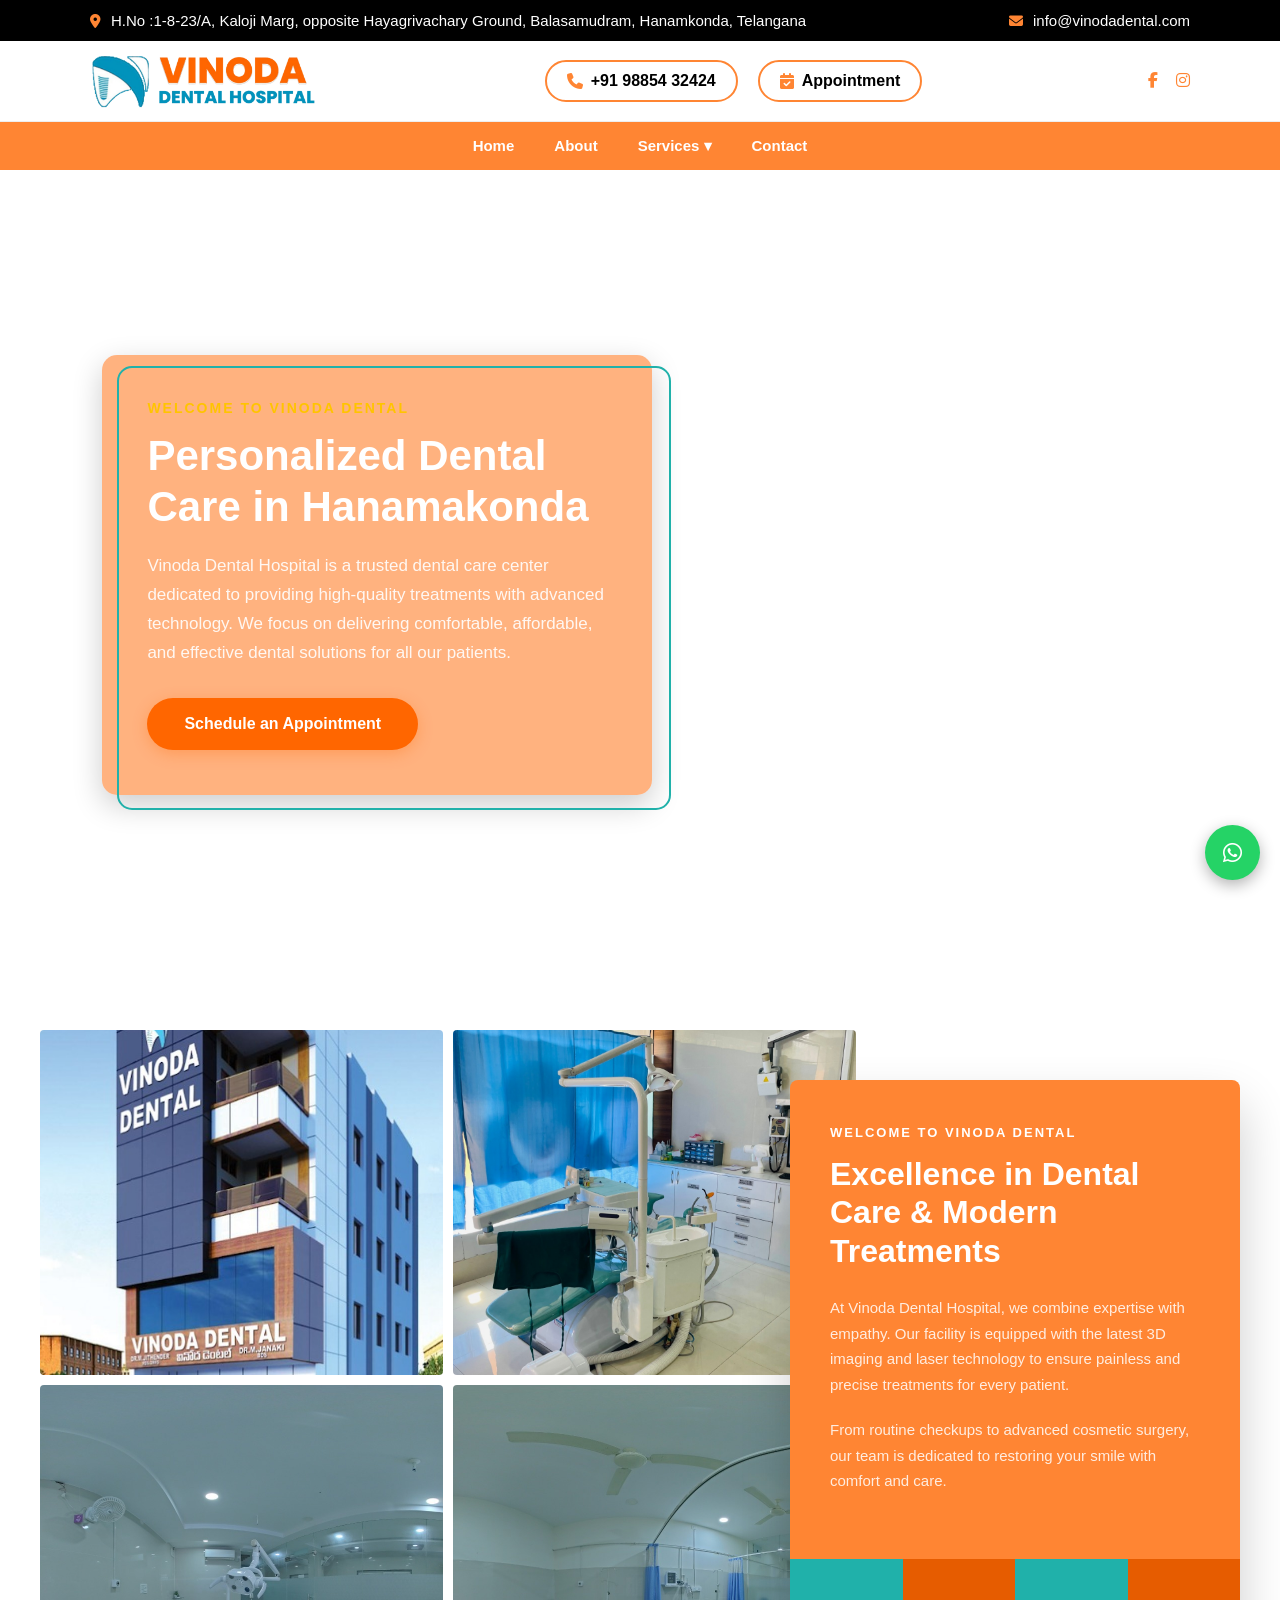
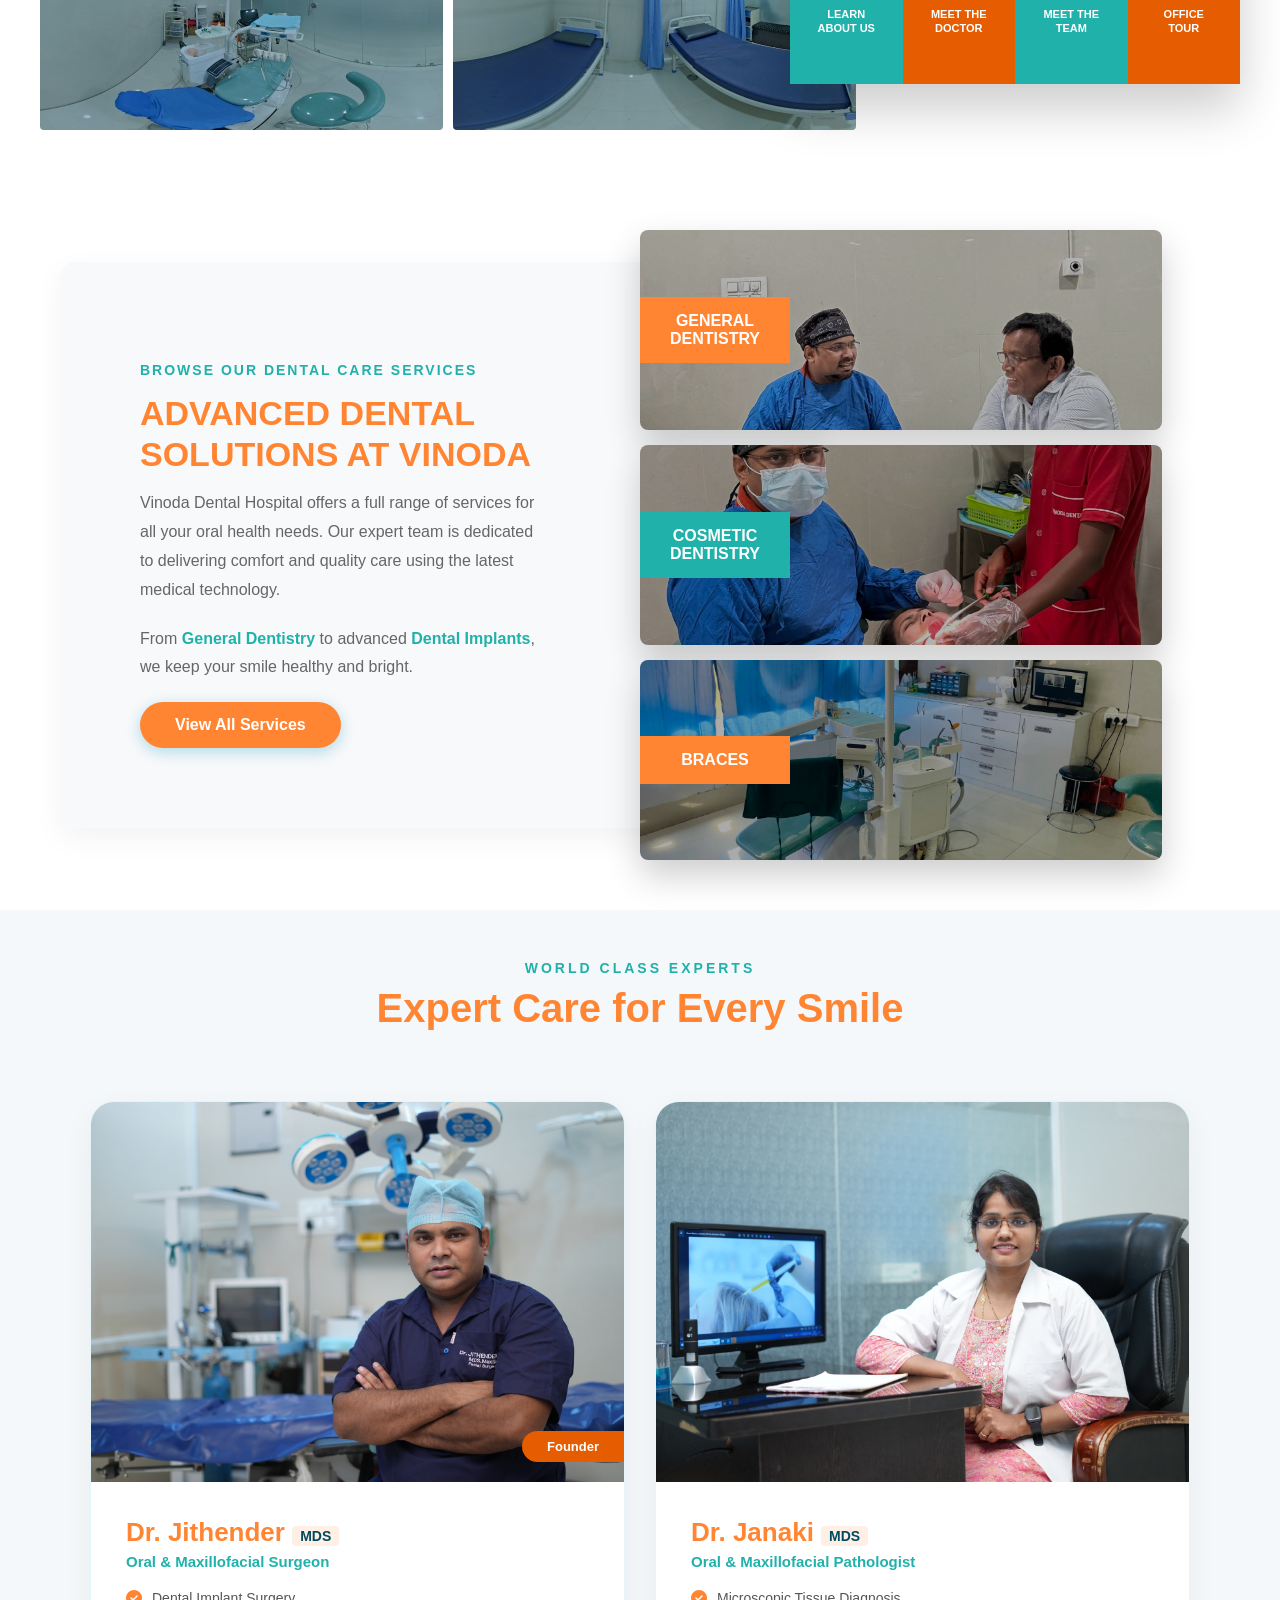
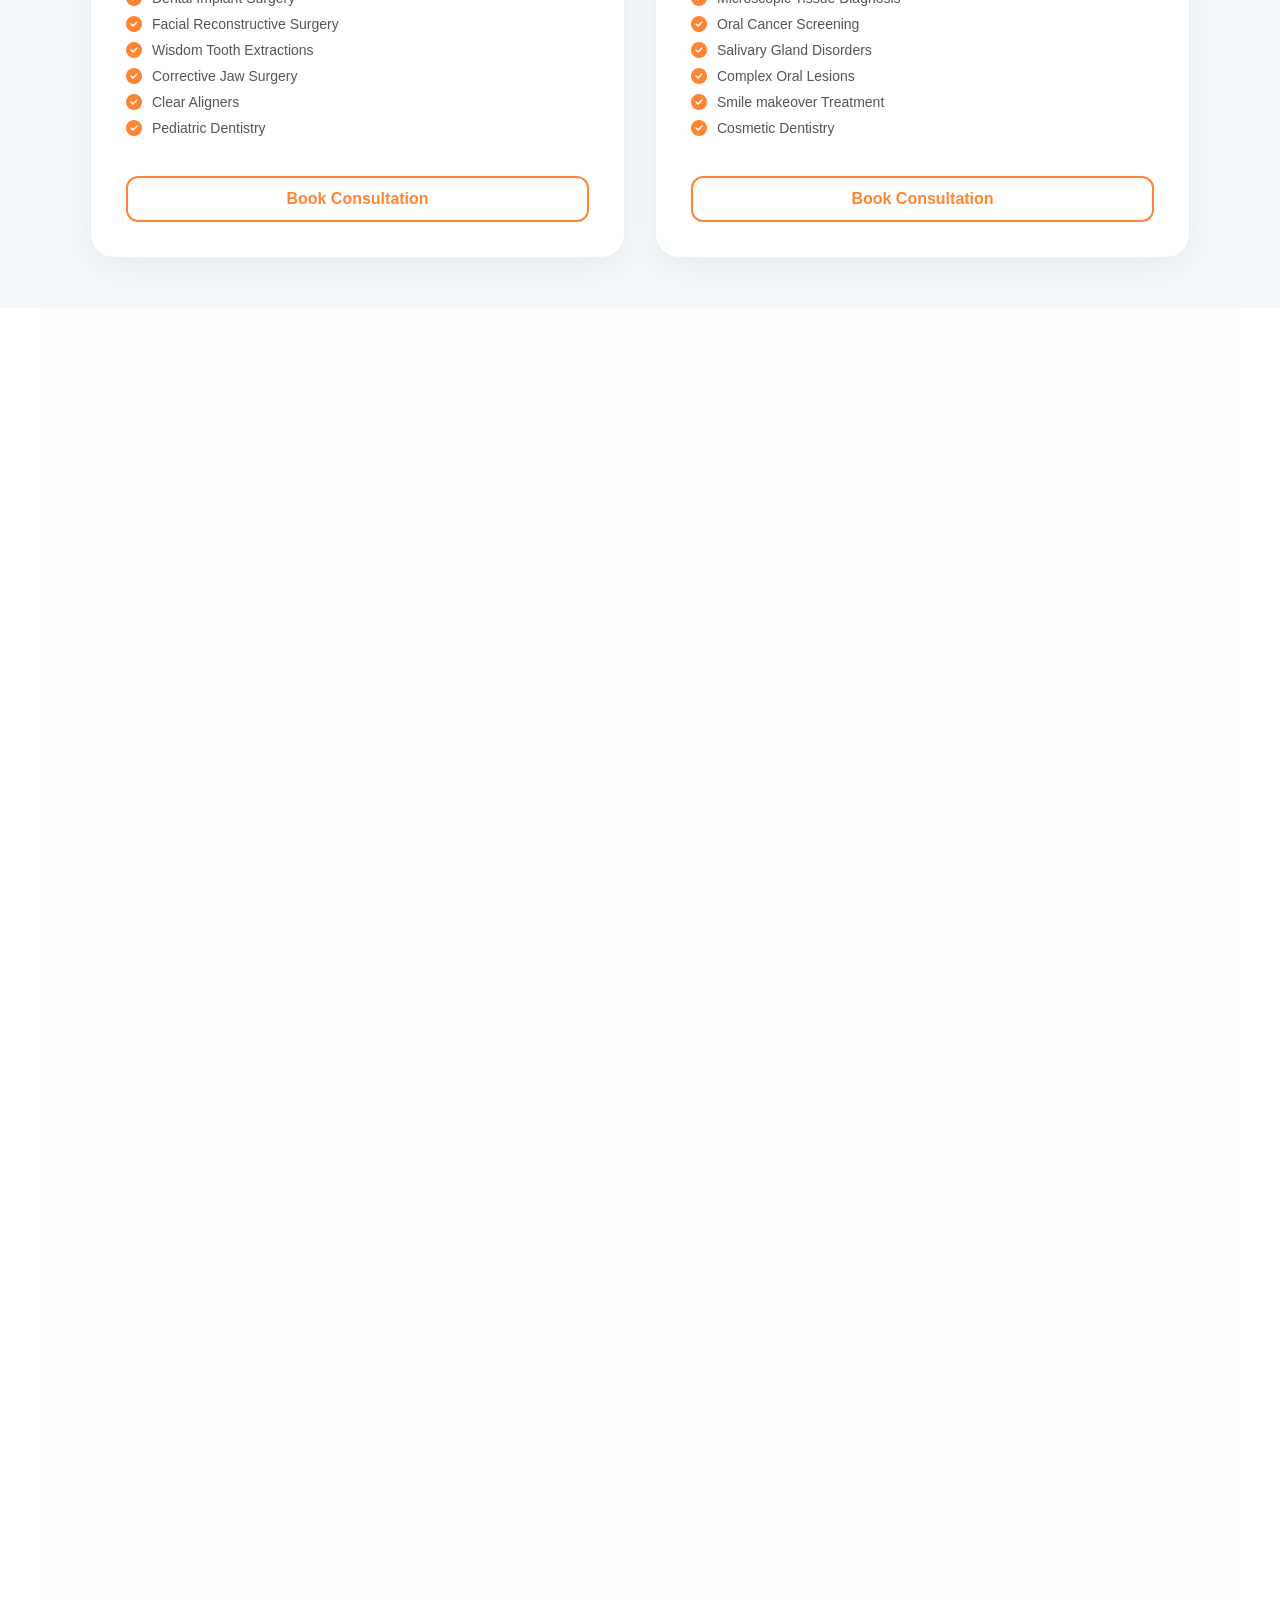
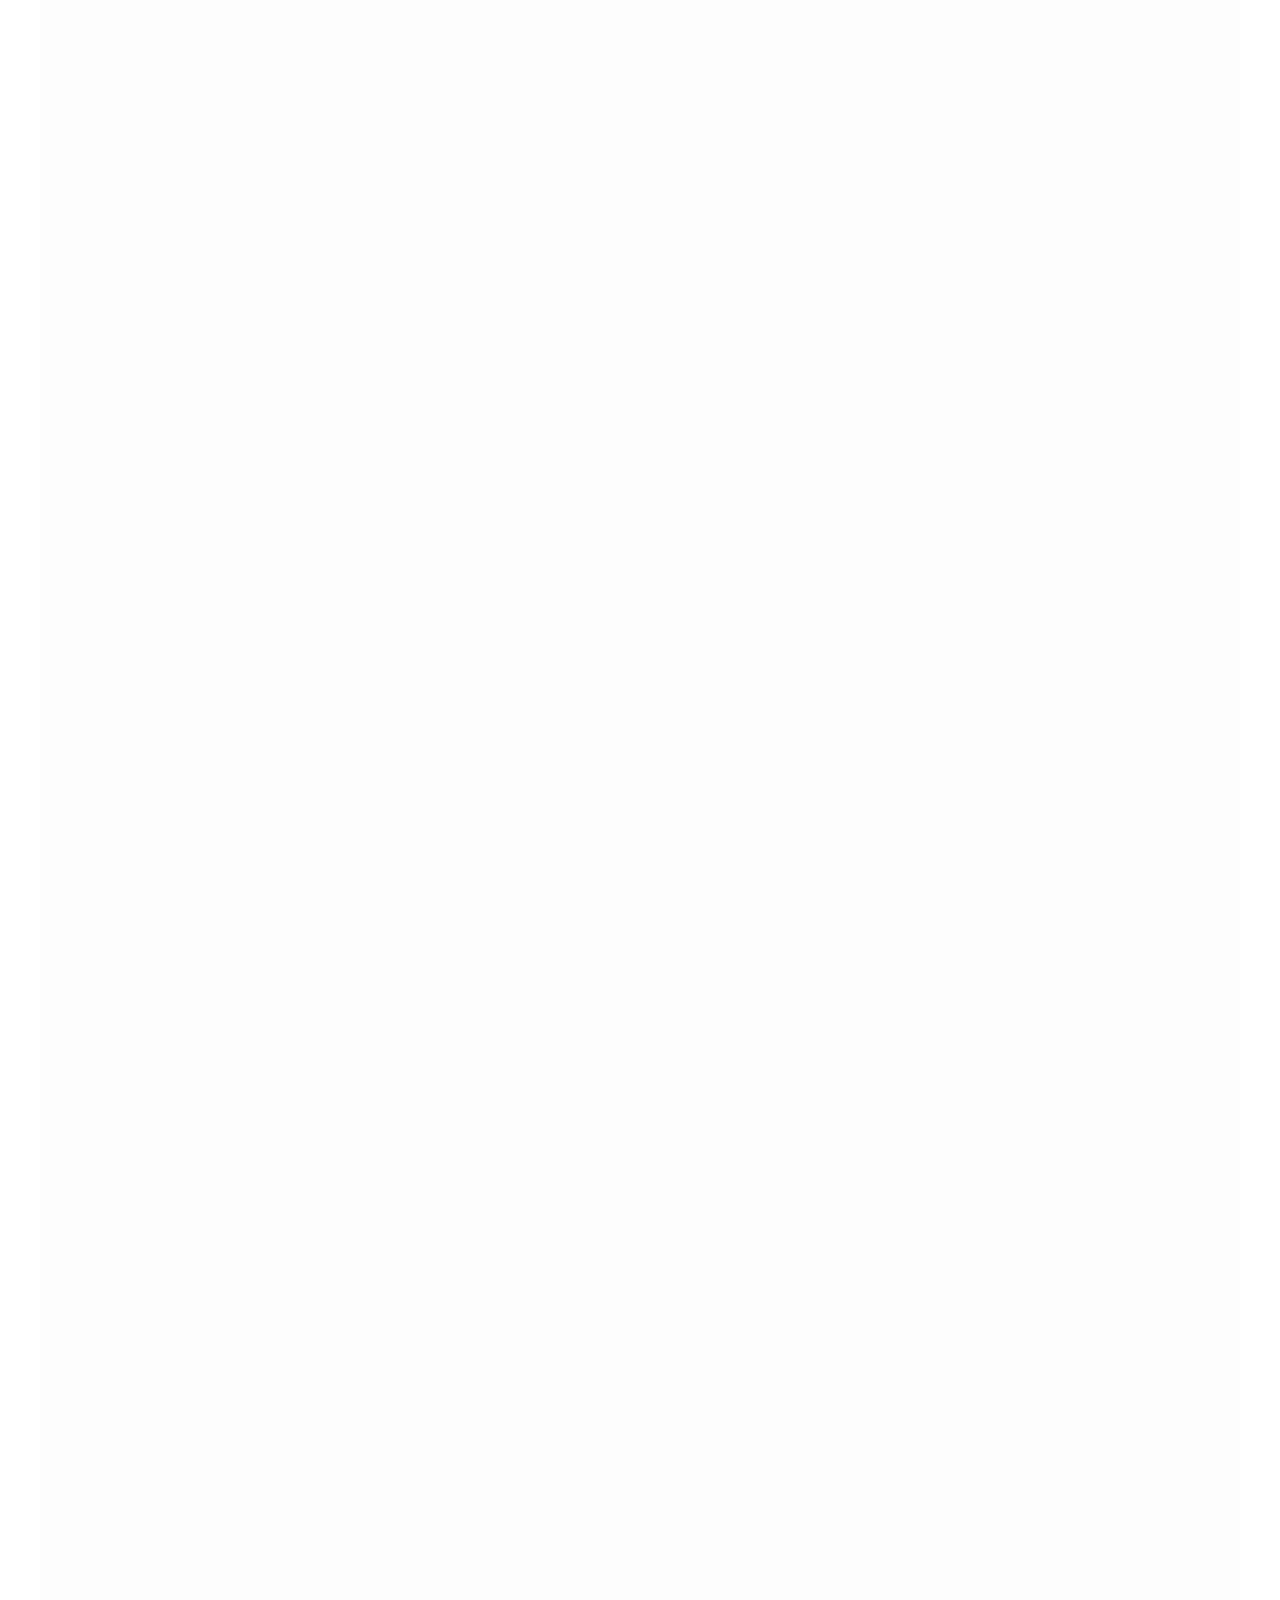
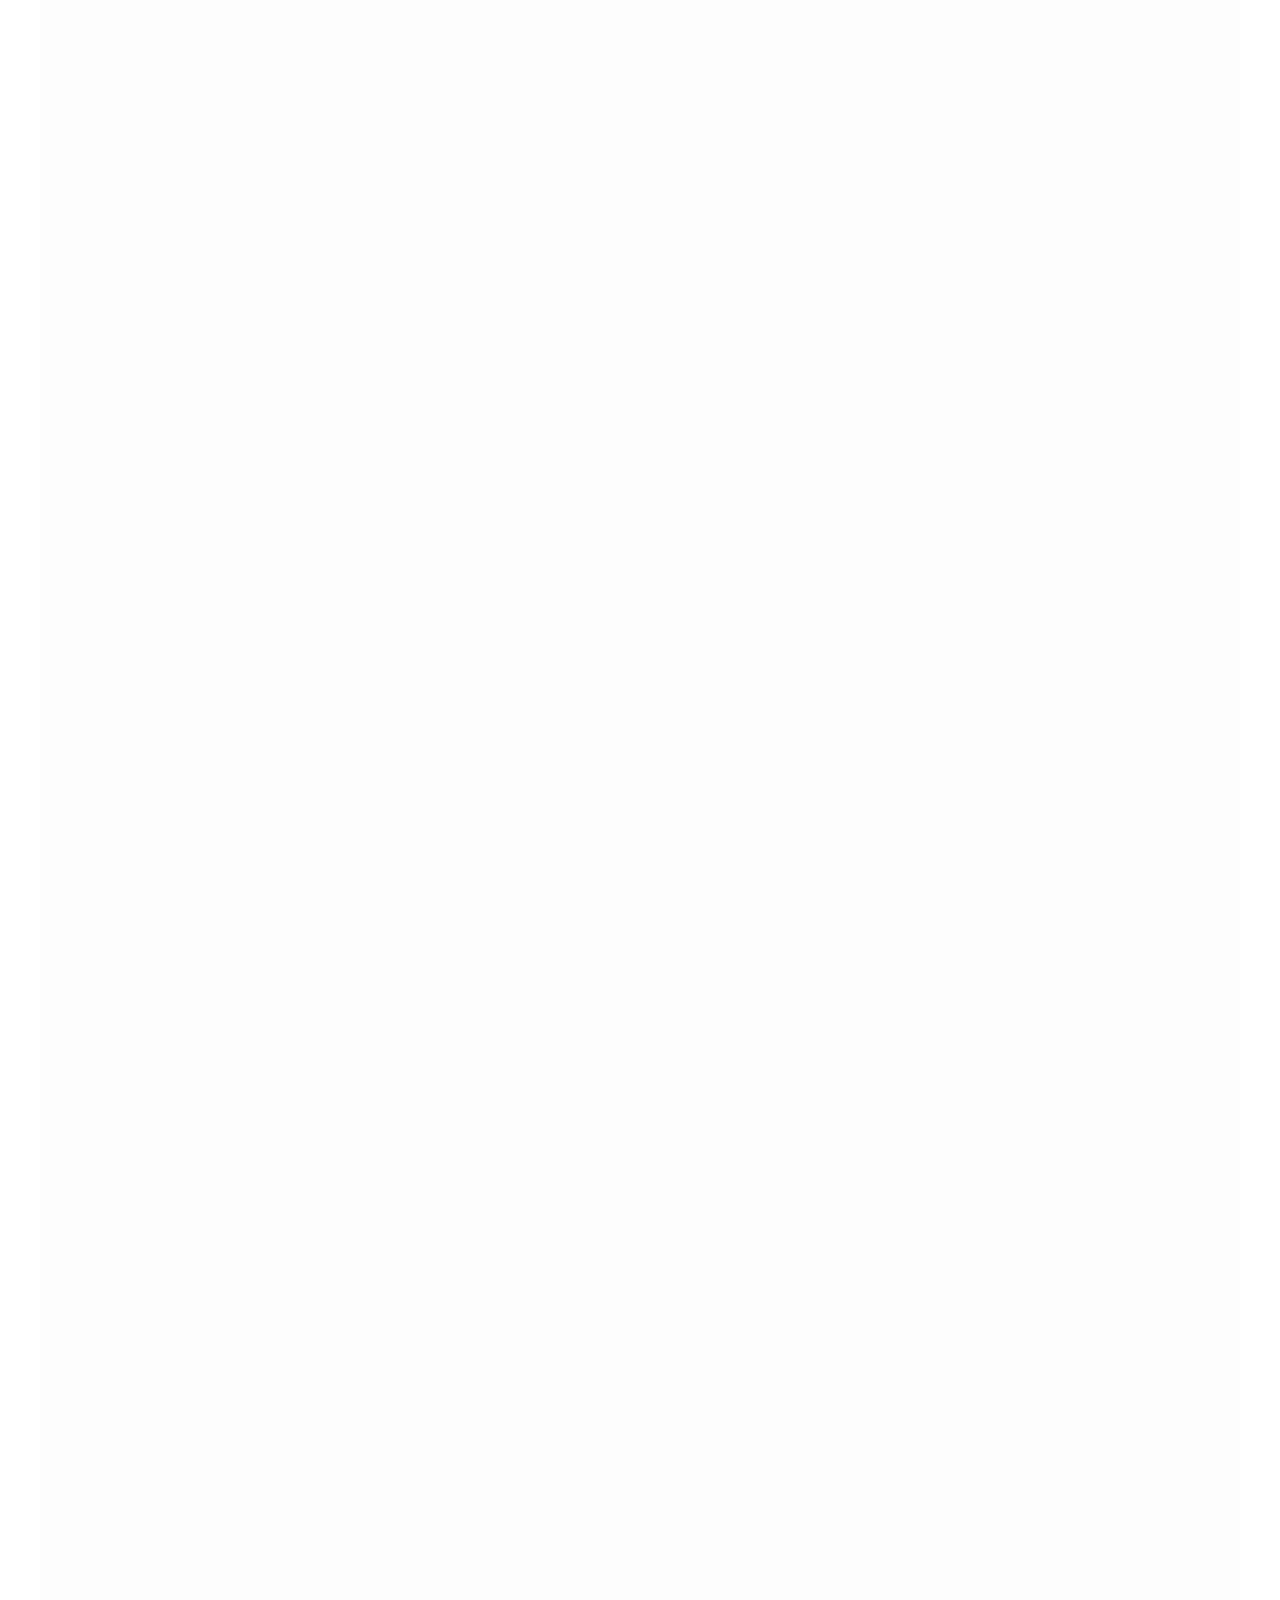
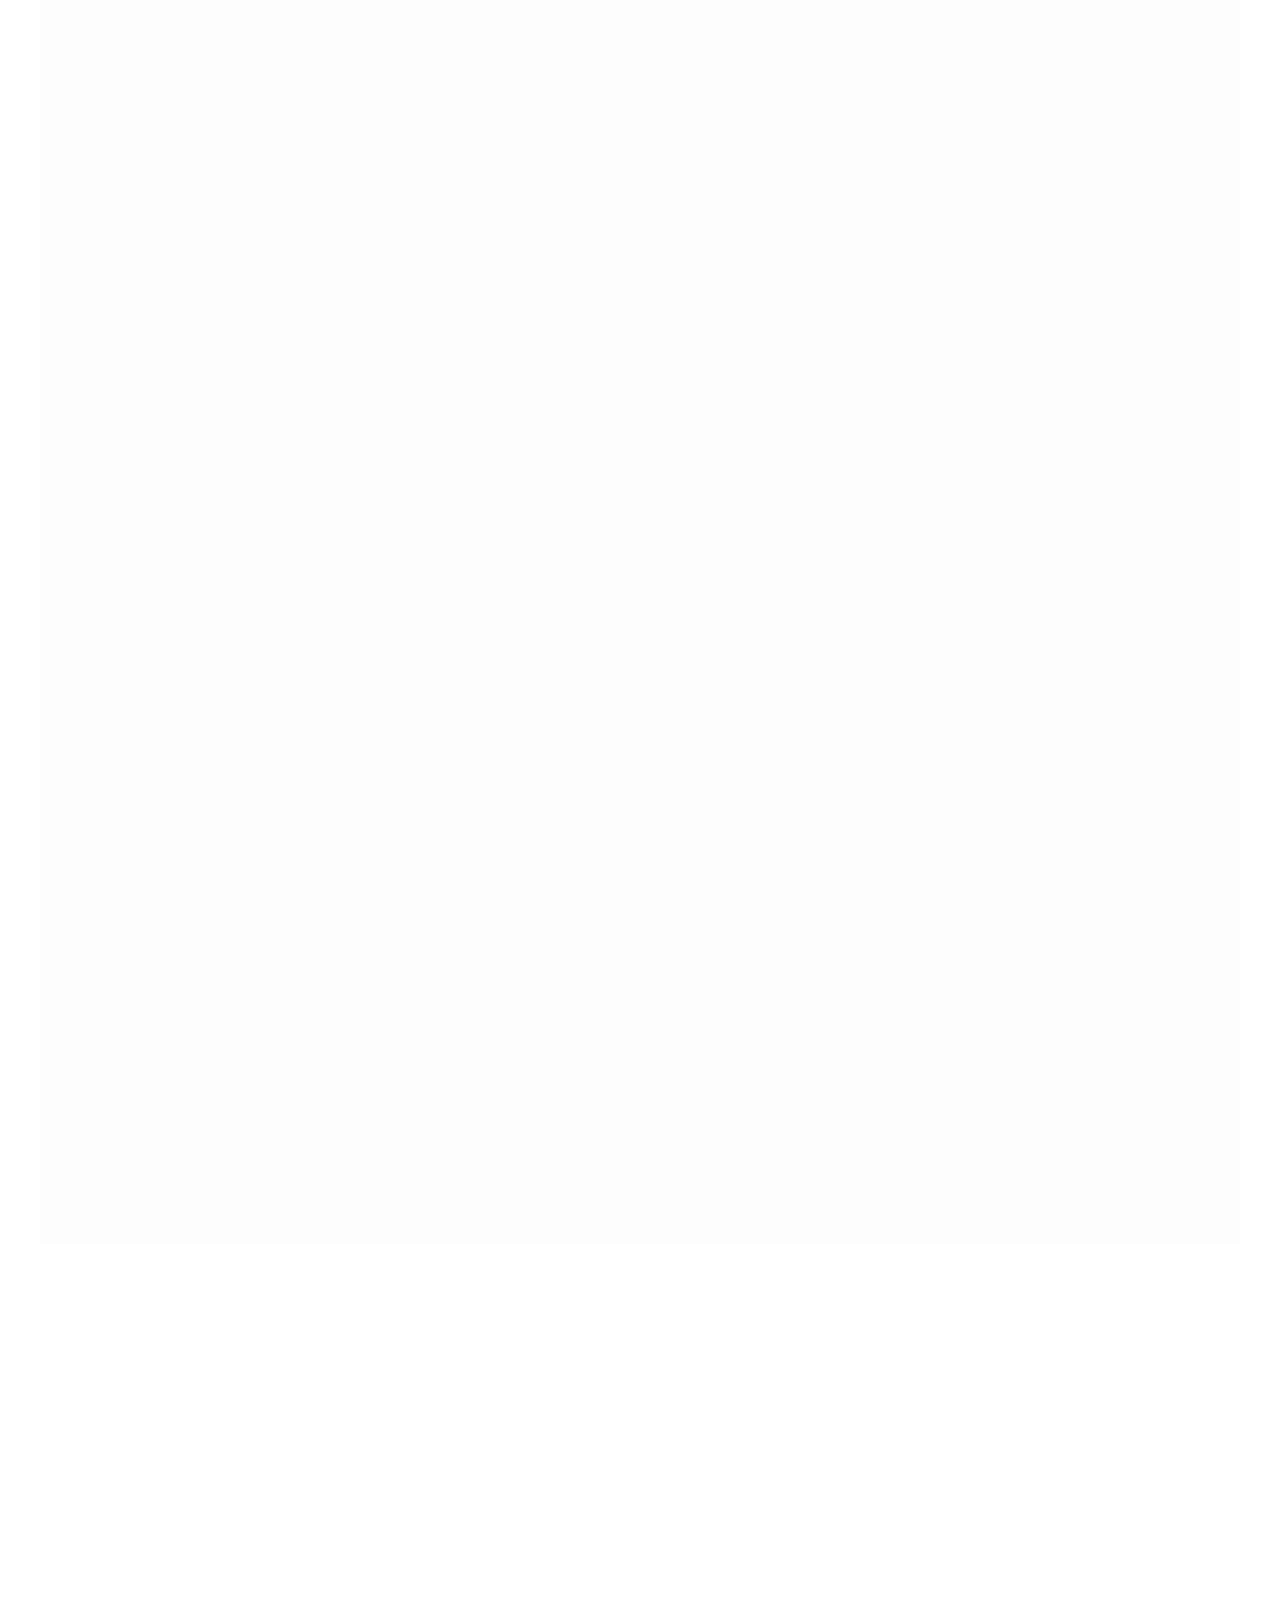
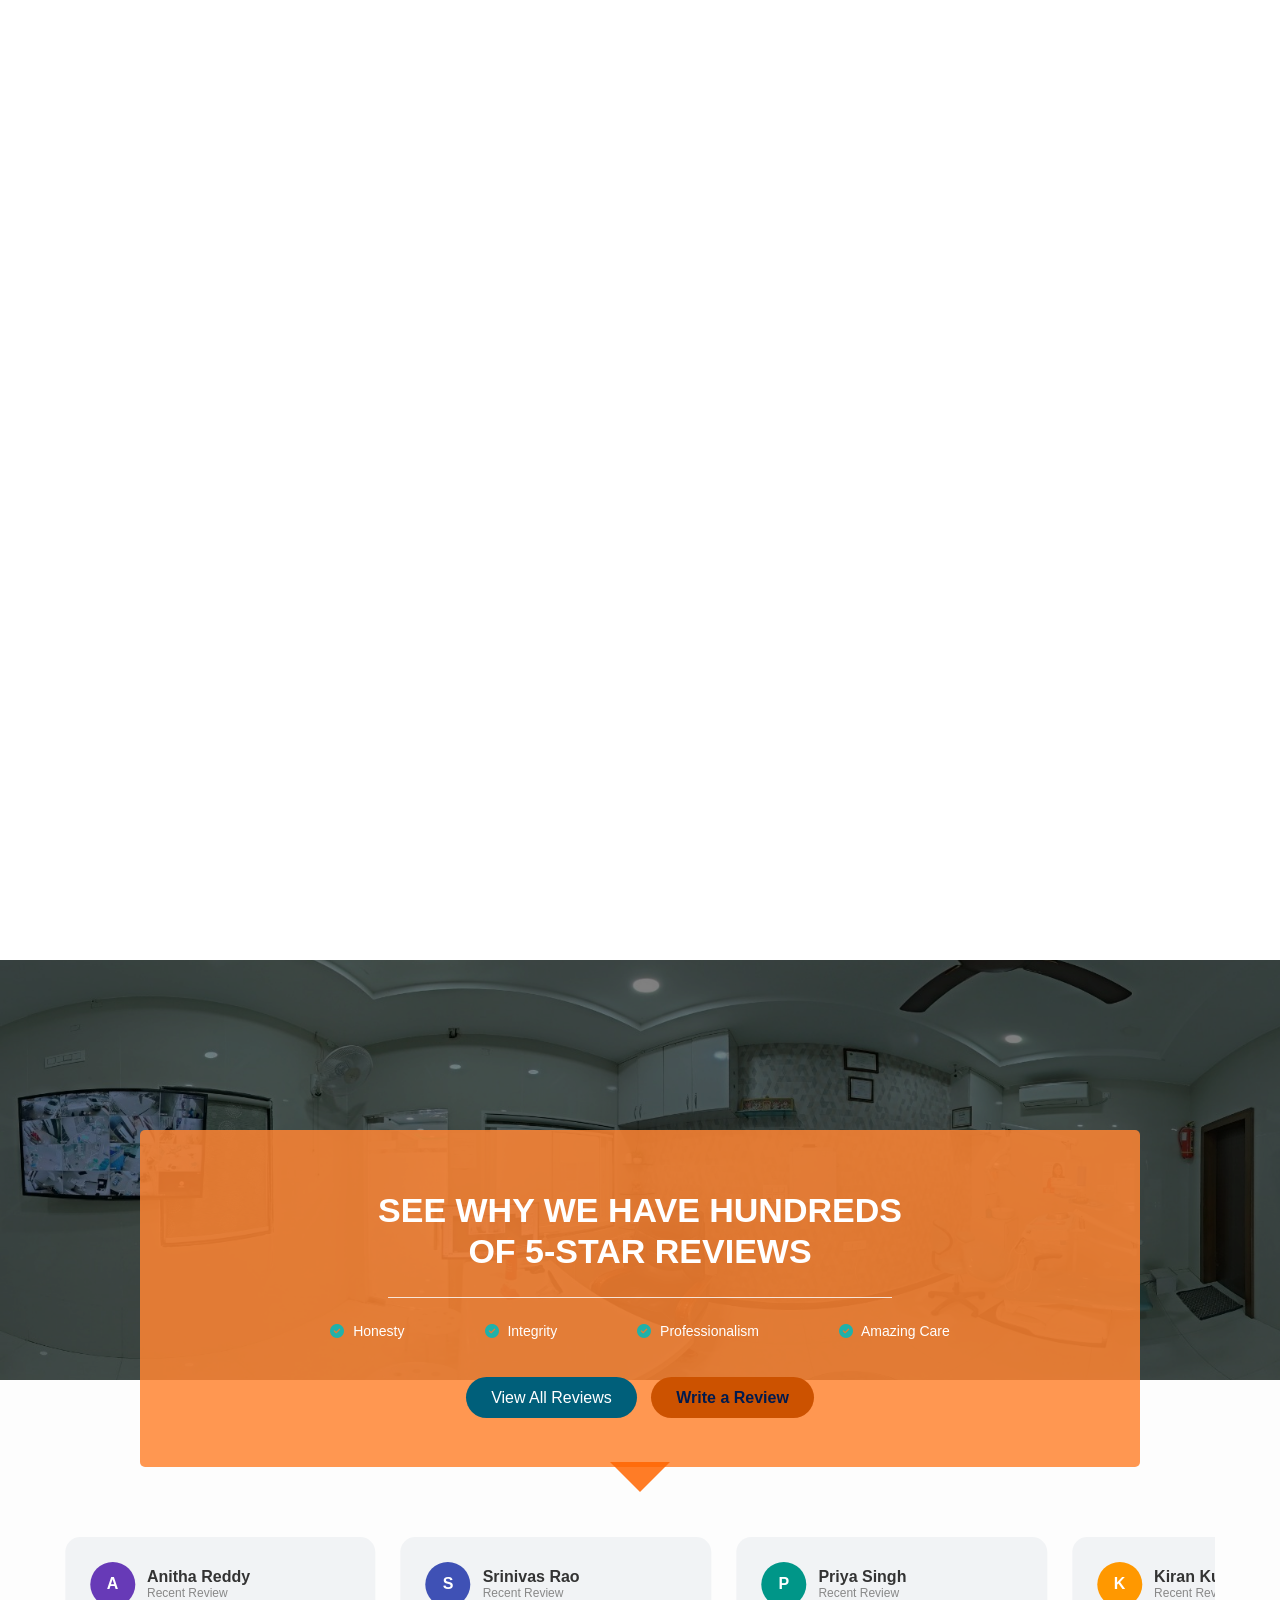
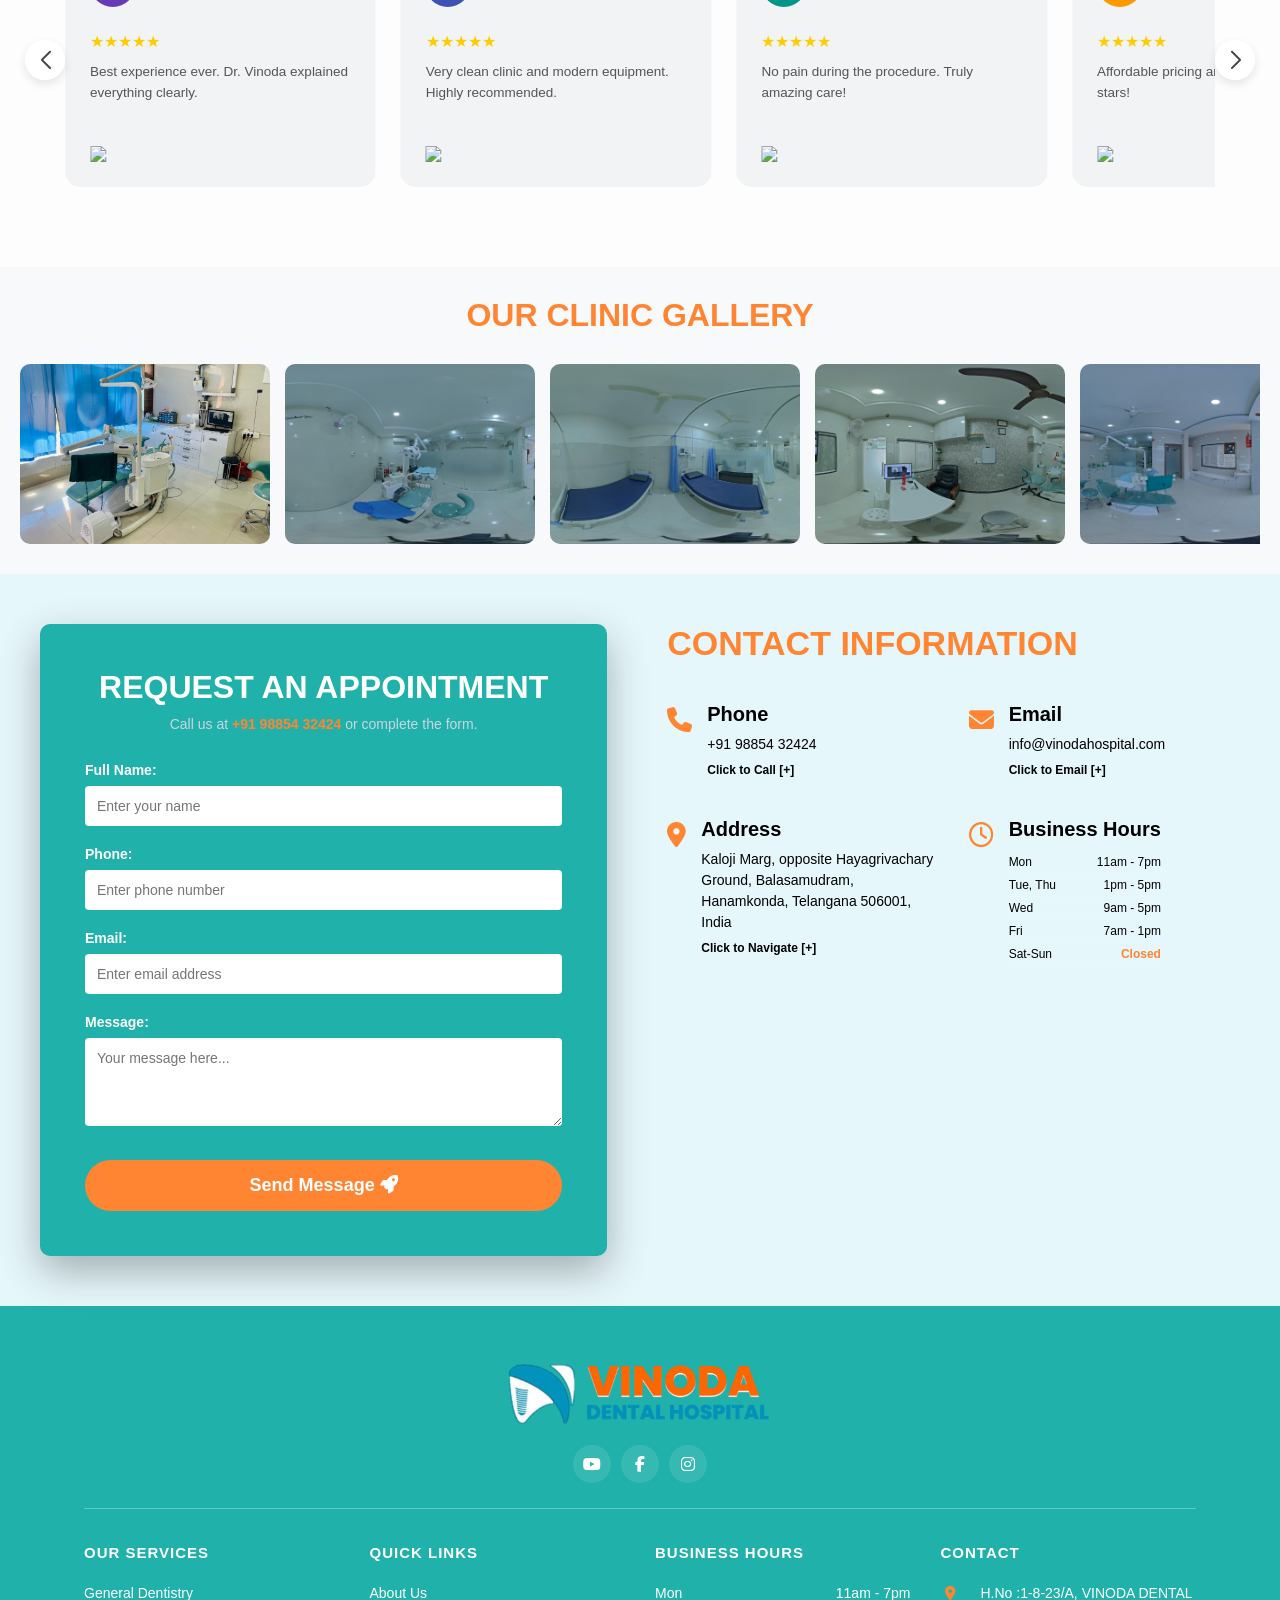
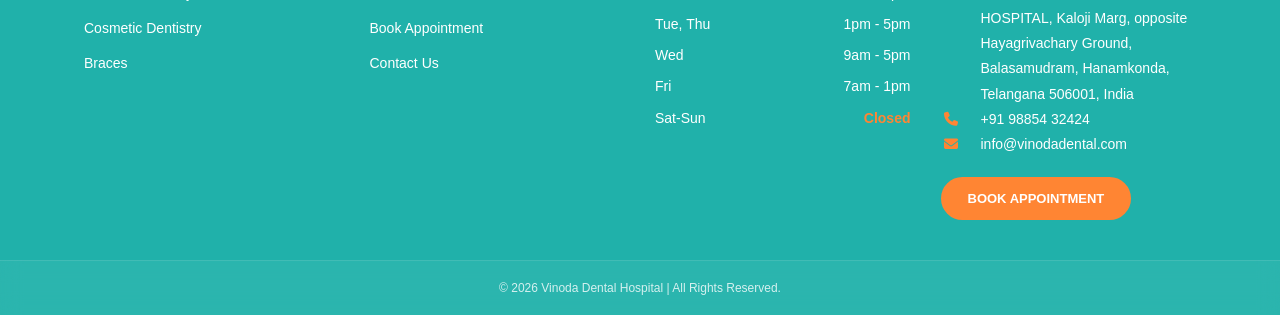
==== index.html @ b9548dca "vinoda" ====
<!DOCTYPE html>
<html lang="en">

<head>
    <meta charset="UTF-8">
    <meta name="viewport" content="width=device-width, initial-scale=1.0">
    <link rel="stylesheet" href="https://cdn.jsdelivr.net/npm/swiper@11/swiper-bundle.min.css" />
    <link href="https://unpkg.com/aos@2.3.1/dist/aos.css" rel="stylesheet">
    <title>Vinoda Dental Hospital</title>

    <link rel="icon" href="images/fav.png">

    <link rel="stylesheet" href="https://cdnjs.cloudflare.com/ajax/libs/font-awesome/6.5.0/css/all.min.css">

    <link rel="stylesheet" href="css/index.css">
</head>

<body>
    <!-- TOP INFO BAR -->
    <div class="top-info-bar">
        <div class="top-info-container">

            <div class="top-left">
                <i class="fa-solid fa-location-dot"></i>
                <span>H.No :1-8-23/A, Kaloji Marg, opposite Hayagrivachary Ground, Balasamudram, Hanamkonda,
                    Telangana</span>
            </div>

            <div class="top-right">
                <i class="fa-solid fa-envelope"></i>
                <span>info@vinodadental.com</span>
            </div>

        </div>
    </div>

    <!-- MAIN HEADER -->
    <header class="main-header">
        <div class="header-container">

            <!-- LOGO -->
            <div class="header-logo">
                <img src="images/logo.png" alt="logo">
            </div>

            <!-- CENTER INFO -->
            <div class="header-center">
                <div class="phone-box">
                    <i class="fa-solid fa-phone"></i>
                    <span>+91 98854 32424</span>
                </div>

                <a href="contact.html" class="appointment-btn">
                    <i class="fa-solid fa-calendar-check"></i>
                    Appointment
                </a>
            </div>

            <!-- SOCIAL ICONS -->
            <div class="header-social">


                <a href="https://www.facebook.com/vinodadental" target="_blank" rel="noopener noreferrer">
                    <i class="fa-brands fa-facebook-f"></i>
                </a>

                <a href="https://www.instagram.com/vinoda_dental/" target="_blank" rel="noopener noreferrer">
                    <i class="fa-brands fa-instagram"></i>
                </a>

              

            </div>
        </div>
    </header>





    <nav class="navbar">

        <div class="menu-toggle" id="menu-toggle">
            <i class="fa-solid fa-bars"></i>
        </div>

        <ul class="nav-links" id="nav-links">

            <li><a href="index.html">Home</a></li>
            <li><a href="about.html">About</a></li>

            <li class="dropdown">
                <a href="#">Services ▾</a>

                <ul class="dropdown-menu">

                    <li class="has-sub">
                        <a href="services.html">General Dentistry</a>
                        <ul class="sub-menu">

                            <li><a href="services.html">Dental Cleanings</a></li>
                            <li><a href="services.html">Dental Sealants</a></li>
                            <li><a href="services.html">Dentistry For Kids</a></li>
                            <li><a href="services.html">Fillings</a></li>
                            <li><a href="services.html">Laser Assisted Periodontal Therapy</a></li>
                            <li><a href="services.html">Oral Cancer Screenings</a></li>
                            <li><a href="services.html">Root Canal Therapy</a></li>
                            <li><a href="services.html">Scaling & Root Planing</a></li>
                            <li><a href="services.html">Sleep Apnea Treatment</a></li>
                            <li><a href="services.html">Sleep Dentistry (Nitrous and Oral)</a></li>
                            <li><a href="services.html">Tooth Extractions</a></li>
                            <li><a href="services.html">TMJ Therapy</a></li>
                            <li><a href="services.html">Wisdom Teeth Removal</a></li>

                        </ul>
                    </li>

                    <li class="has-sub">
                        <a href="services.html">Cosmetic Dentistry</a>
                        <ul class="sub-menu">

                            <li><a href="services.html">Veneers</a></li>
                            <li><a href="services.html">Componeers</a></li>
                            <li><a href="services.html">Dental Crowns & Bridges</a></li>
                            <li><a href="services.html">Implant Dentures</a></li>
                            <li><a href="services.html">E-Max Crowns</a></li>

                        </ul>
                    </li>


                    <li class="has-sub">
                        <a href="services.html">Orthodontics</a>
                        <ul class="sub-menu">

                            <li><a href="services.html">Clear Correct</a></li>
                            <li><a href="services.html">Expander Therapy</a></li>
                            <li><a href="services.html">Clear Aligner Therapy</a></li>
                            <li><a href="services.html">Night and Athletic Guards</a></li>
                            <li><a href="services.html">Space Maintainers</a></li>

                        </ul>
                    </li>

                    <li><a href="services.html">Dental Implants</a></li>


                </ul>
            </li>

            <li><a href="contact.html">Contact</a></li>

        </ul>
    </nav>


    <script>

        const toggle = document.getElementById('menu-toggle');
        const navLinks = document.getElementById('nav-links');

        toggle.onclick = function () {
            navLinks.classList.toggle('active');
        };

        document.querySelectorAll('.dropdown > a, .has-sub > a').forEach(function (btn) {
            btn.onclick = function (e) {
                if (window.innerWidth <= 768) {
                    e.preventDefault();
                    var next = this.nextElementSibling;
                    if (next) {
                        next.classList.toggle('show');
                    }
                }
            };
        });

    </script>














<section class="hero">
    <div class="slideshow">
        <div class="slide" style="background-image: url('images/hero1.png');"></div>
        <div class="slide" style="background-image: url('images/hero2.png');"></div>
        <div class="slide" style="background-image: url('images/hero3.png');"></div>
        <div class="slide" style="background-image: url('images/hero4.png');"></div>
    </div>

    <div class="hero-overlay">
        <p class="tag">WELCOME TO VINODA DENTAL</p>
        <h1>Personalized Dental Care in Hanamakonda</h1>
        <p class="desc">
            Vinoda Dental Hospital is a trusted dental care center dedicated to
            providing high-quality treatments with advanced technology. We focus
            on delivering comfortable, affordable, and effective dental solutions
            for all our patients.
        </p>
        <a href="contact.html" class="hero-btn">Schedule an Appointment</a>
    </div>
</section>












<section class="vinoda-about-section">
    <div class="vinoda-container">
        <div class="visual-wrapper">

            <div class="image-grid">
                <div class="column col-left">
                    <div class="image-item" data-aos="fade-up" data-aos-delay="100">
                        <img src="images/about3.png" alt="Team">
                    </div>
                    <div class="image-item" data-aos="fade-up" data-aos-delay="200">
                        <img src="images/hero2.png" alt="Clinic">
                    </div>
                </div>
                <div class="column col-right">
                    <div class="image-item" data-aos="fade-up" data-aos-delay="300">
                        <img src="images/hero1.png" alt="Equipment">
                    </div>
                    <div class="image-item" data-aos="fade-up" data-aos-delay="400">
                        <img src="images/hero3.png" alt="Patients">
                    </div>
                </div>
            </div>

            <div class="content-card" data-aos="zoom-in-left" data-aos-duration="1000">
                <div class="card-inner">
                    <h5 class="sub-tile">WELCOME TO VINODA DENTAL</h5>
                    <h2 class="main-tile">Excellence in Dental Care & Modern Treatments</h2>
                    <p class="description">
                        At Vinoda Dental Hospital, we combine expertise with empathy. Our facility is equipped with
                        the latest 3D imaging and laser technology to ensure painless and precise treatments for
                        every patient.
                    </p>
                    <p class="description">
                        From routine checkups to advanced cosmetic surgery, our team is dedicated to restoring your
                        smile with comfort and care.
                    </p>
                </div>

                <div class="action-tabs">
                    <a href="about.html" class="tab-btn dark-blue-btn">LEARN<br>ABOUT US</a>
                    <a href="about.html" class="tab-btn orange-btn">MEET THE<br>DOCTOR</a>
                    <a href="about.html" class="tab-btn light-blue-btn">MEET THE<br>TEAM</a>
                    <a href="about.html" class="tab-btn dark-orange-btn">OFFICE<br>TOUR</a>
                </div>
            </div>
        </div>
    </div>
</section>








<link href="https://unpkg.com/aos@2.3.1/dist/aos.css" rel="stylesheet">

<section class="vinoda-services-section">
    <div class="services-container">

        <div class="services-left-card" data-aos="fade-right">
            <h5 class="services-sub">BROWSE OUR DENTAL CARE SERVICES</h5>
            <h2 class="services-title">Advanced Dental Solutions at Vinoda</h2>


            <p class="services-desc">
                Vinoda Dental Hospital offers a full range of services for all your oral health needs. Our expert
                team is dedicated to delivering comfort and quality care using the latest medical technology.
            </p>

            <p class="services-desc">
                From <span class="highlight">General Dentistry</span> to advanced <span class="highlight">Dental
                    Implants</span>, we keep your smile healthy and bright.
            </p>

            <a href="services.html" class="view-all-btn">View All Services</a>
        </div>

        <div class="services-right-overlap">

            <div class="service-item" data-aos="fade-left" data-aos-delay="100">
                <img src="images/service1.png" alt="General">
                <div class="service-tag blue-tag">General Dentistry</div>
            </div>

            <div class="service-item" data-aos="fade-left" data-aos-delay="300">
                <img src="images/about2.png" alt="Cosmetic">
                <div class="service-tag orange-tag">Cosmetic Dentistry</div>
            </div>

            <div class="service-item" data-aos="fade-left" data-aos-delay="500">
                <img src="images/hero1.png" alt="Braces">
                <div class="service-tag dark-blue-tag">Braces</div>
            </div>

        </div>
    </div>
</section>

<script src="https://unpkg.com/aos@2.3.1/dist/aos.js"></script>
<script>AOS.init({ once: true });</script>















<section class="vinoda-expert-section">
    <div class="vinoda-container">
        <div class="section-top" data-aos="fade-down">
            <h4 class="mini-title">World Class Experts</h4>
            <h2 class="main-heading">Expert Care for Every Smile</h2>
        </div>

        <div class="experts-wrapper">
            <div class="expert-card" data-aos="zoom-in-right">
                <div class="expert-img-box">
                    <img src="images/doc1.png" alt="Dr. Jithender">
                    <div class="founder-ribbon">Founder</div>
                </div>
                <div class="expert-content">
                    <div class="header-info">
                        <h3>Dr. Jithender <small>MDS</small></h3>
                        <span class="role">Oral & Maxillofacial Surgeon</span>
                    </div>
                    <ul class="spec-list">
                        <li><i class="fas fa-check-circle"></i> Dental Implant Surgery</li>
                        <li><i class="fas fa-check-circle"></i> Facial Reconstructive Surgery</li>
                        <li><i class="fas fa-check-circle"></i> Wisdom Tooth Extractions</li>
                        <li><i class="fas fa-check-circle"></i> Corrective Jaw Surgery</li>
                        <li><i class="fas fa-check-circle"></i> Clear Aligners</li>
                        <li><i class="fas fa-check-circle"></i> Pediatric Dentistry</li>
                    </ul>
                    <a href="contact.html" class="consult-btn">Book Consultation</a>
                </div>
            </div>

            <div class="expert-card" data-aos="zoom-in-left">
                <div class="expert-img-box">
                    <img src="images/doc2.png" alt="Dr. Janaki">
                </div>
                <div class="expert-content">
                    <div class="header-info">
                        <h3>Dr. Janaki <small>MDS</small></h3>
                        <span class="role">Oral & Maxillofacial Pathologist</span>
                    </div>
                    <ul class="spec-list">
                        <li><i class="fas fa-check-circle"></i> Microscopic Tissue Diagnosis</li>
                        <li><i class="fas fa-check-circle"></i> Oral Cancer Screening</li>
                        <li><i class="fas fa-check-circle"></i> Salivary Gland Disorders</li>
                        <li><i class="fas fa-check-circle"></i> Complex Oral Lesions</li>
                        <li><i class="fas fa-check-circle"></i> Smile makeover Treatment</li>
                        <li><i class="fas fa-check-circle"></i> Cosmetic Dentistry</li>
                    </ul>
                    <a href="contact.html" class="consult-btn">Book Consultation</a>
                </div>
            </div>
        </div>
    </div>
</section>








<section class="dentistry-full-section">
    <div class="sub-container">

        <div class="main-heading-banner" data-aos="fade-down">
            <div class="heading-left">
                <h2>GENERAL DENTISTRY</h2>
                <p>Advanced oral care with modern technology and expert doctors for your perfect smile.</p>
            </div>
            <div class="orange-circle-icon">
                <i class="fa-solid fa-tooth"></i>
            </div>
        </div>

        <div class="services-wrapper">
            <div class="services-grid">

                <!-- 1 -->
                <div class="service-card" data-aos="fade-up" data-aos-delay="100">
                    <div class="card-img">
                        <img src="images/s1.png" alt="Dental Cleanings">

                    </div>
                    <div class="blue-footer">
                        <h3>Dental Cleanings</h3>
                        <p>Professional cleaning removes plaque and tartar buildup while protecting gums. It prevents
                            cavities and bad breath for a fresh smile. Essential for maintaining long-term oral health.
                        </p>
                        <a href="services.html" class="btn-orange">Know More</a>
                    </div>
                </div>

                <!-- 2 -->
                <div class="service-card" data-aos="fade-up" data-aos-delay="200">
                    <div class="card-img">
                        <img src="images/s2.png" alt="Dental Sealants">

                    </div>
                    <div class="blue-footer">
                        <h3>Dental Sealants</h3>
                        <p>Protective coating prevents decay and shields teeth from bacteria. Ideal for children and
                            cavity-prone teeth. Quick and painless with long-lasting protection.</p>
                        <a href="services.html" class="btn-orange">Know More</a>
                    </div>
                </div>

                <!-- 3 -->
                <div class="service-card" data-aos="fade-up" data-aos-delay="300">
                    <div class="card-img">
                        <img src="images/s3.png" alt="Dentistry For Kids">

                    </div>
                    <div class="blue-footer">
                        <h3>Dentistry For Kids</h3>
                        <p>Gentle dental care designed for children’s comfort and safety. Focuses on prevention and
                            healthy habits early. Helps build strong and confident smiles.</p>
                        <a href="services.html" class="btn-orange">Know More</a>
                    </div>
                </div>

                <!-- 4 -->
                <div class="service-card" data-aos="fade-up" data-aos-delay="400">
                    <div class="card-img">
                        <img src="images/s4.png" alt="Fillings">

                    </div>
                    <div class="blue-footer">
                        <h3>Fillings</h3>
                        <p>Restore decayed teeth with durable and natural-looking fillings. Prevents further damage and
                            strengthens structure. Ensures proper function and long-lasting results.</p>
                        <a href="services.html" class="btn-orange">Know More</a>
                    </div>
                </div>

                <!-- 5 -->
                <div class="service-card" data-aos="fade-up" data-aos-delay="500">
                    <div class="card-img">
                        <img src="images/s5.png" alt="Laser Periodontal Therapy">

                    </div>
                    <div class="blue-footer">
                        <h3>Laser Periodontal Therapy</h3>
                        <p>Advanced laser treatment for gum disease with minimal discomfort. Reduces bleeding and speeds
                            healing time. Safe, effective, and modern approach.</p>
                        <a href="services.html" class="btn-orang">Know More</a>
                    </div>
                </div>

                <!-- 6 -->
                <div class="service-card" data-aos="fade-up" data-aos-delay="600">
                    <div class="card-img">
                        <img src="images/s6.png" alt="Oral Cancer Screening">

                    </div>
                    <div class="blue-footer">
                        <h3>Oral Cancer Screening</h3>
                        <p>Early detection of abnormal oral tissues before serious issues develop. Quick and painless
                            screening process. Helps ensure timely treatment and prevention.</p>
                        <a href="services.html" class="btn-orang">Know More</a>
                    </div>
                </div>

                <!-- 7 -->
                <div class="service-card" data-aos="fade-up" data-aos-delay="700">
                    <div class="card-img">
                        <img src="images/s7.png" alt="Root Canal Therapy">

                    </div>
                    <div class="blue-footer">
                        <h3>Root Canal Therapy</h3>
                        <p>Removes infection and saves the natural tooth effectively. Eliminates pain and prevents
                            further damage. Restores strength and long-term functionality.</p>
                        <a href="services.html" class="btn-orang">Know More</a>
                    </div>
                </div>

                <!-- 8 -->
                <div class="service-card" data-aos="fade-up" data-aos-delay="800">
                    <div class="card-img">
                        <img src="images/s8.png" alt="Scaling & Root Planing">

                    </div>
                    <div class="blue-footer">
                        <h3>Scaling & Root Planing</h3>
                        <p>Deep cleaning removes plaque and bacteria below the gums. Treats early gum disease and
                            improves health. Helps maintain strong and stable teeth.</p>
                        <a href="services.html" class="btn-orang">Know More</a>
                    </div>
                </div>

                <!-- 9 -->
                <div class="service-card" data-aos="fade-up" data-aos-delay="900">
                    <div class="card-img">
                        <img src="images/s9.png" alt="Sleep Apnea Treatment">

                    </div>
                    <div class="blue-footer">
                        <h3>Sleep Apnea Treatment</h3>
                        <p>Improves breathing and reduces snoring during sleep. Enhances sleep quality and overall
                            health. Custom solutions ensure comfort and effectiveness.</p>
                        <a href="services.html" class="btn-orange">Know More</a>
                    </div>
                </div>

                <!-- 10 -->
                <div class="service-card" data-aos="fade-up" data-aos-delay="1000">
                    <div class="card-img">
                        <img src="images/s10.png" alt="Sleep Dentistry">

                    </div>
                    <div class="blue-footer">
                        <h3>Sleep Dentistry</h3>
                        <p>Safe sedation methods for the stress-free dental experience. Ideal for the anxious or
                            sensitive patients. Ensures comfort and safety throughout treatment.</p>
                        <a href="services.html" class="btn-orange">Know More</a>
                    </div>
                </div>

                <!-- 11 -->
                <div class="service-card" data-aos="fade-up" data-aos-delay="1100">
                    <div class="card-img">
                        <img src="images/s11.png" alt="Tooth Extractions">

                    </div>
                    <div class="blue-footer">
                        <h3>Tooth Extractions</h3>
                        <p>Safe removal of damaged or infected teeth to prevent complications. Modern techniques ensure
                            minimal discomfort. Supports long-term oral health.</p>
                        <a href="services.html" class="btn-orange">Know More</a>
                    </div>
                </div>

                <!-- 12 -->
                <div class="service-card" data-aos="fade-up" data-aos-delay="1200">
                    <div class="card-img">
                        <img src="images/s12.png" alt="TMJ Therapy">

                    </div>
                    <div class="blue-footer">
                        <h3>TMJ Therapy</h3>
                        <p>Treats jaw pain, stiffness, and the alignment issues effectively. Improves movement and
                            reduces discomfort. Customized care for the long-term relief.</p>
                        <a href="services.html" class="btn-orange">Know More</a>
                    </div>
                </div>

                <!-- 13 -->
                <div class="service-card" data-aos="fade-up" data-aos-delay="1300">
                    <div class="card-img">
                        <img src="images/s13.png" alt="Wisdom Teeth Removal">

                    </div>
                    <div class="blue-footer">
                        <h3>Wisdom Teeth Removal</h3>
                        <p>Removes impacted wisdom teeth safely and efficiently. Prevents pain, crowding, and
                            infections. Ensures smooth recovery with expert care.</p>
                        <a href="services.html" class="btn-orange">Know More</a>
                    </div>
                </div>

            </div>
        </div>

    </div>
</section>





<section class="dentistry-full-section">
    <div class="sub-container">

        <!-- HEADING -->
        <div class="main-heading-banner" data-aos="fade-down">
            <div class="heading-left">
                <h2>
                    COSMETIC DENTISTRY
                </h2>
                <p>
                    Enhancing your smile with advanced cosmetic treatments designed for confidence, beauty, and
                    long-lasting results.
                </p>
            </div>

            <div class="orange-circle-icon">
                <i class="fa-solid fa-star"></i>
            </div>
        </div>

        <!-- SERVICES -->
        <div class="services-wrapper">
            <div class="services-grid">

                <!-- 1 -->
                <div class="service-card" data-aos="fade-up" data-aos-delay="100">
                    <div class="card-img">
                        <img src="images/s14.png" alt="Veneers">
                    </div>
                    <div class="blue-footer">
                        <h3>Veneers</h3>
                        <p>Thin custom shells improve the appearance of teeth instantly. Corrects color, shape, and
                            spacing issues. Provides a natural and long-lasting smile enhancement.</p>
                        <a href="services.html" class="btn-orange">Know More</a>
                    </div>
                </div>

                <!-- 2 -->
                <div class="service-card" data-aos="fade-up" data-aos-delay="200">
                    <div class="card-img">
                        <img src="images/s15.png" alt="Componeers">
                    </div>
                    <div class="blue-footer">
                        <h3>Componeers</h3>
                        <p>Pre-designed composite veneers for quick smile transformation. Minimally invasive and highly
                            aesthetic solution. Delivers natural-looking and durable results.</p>
                        <a href="services.html" class="btn-orange">Know More</a>
                    </div>
                </div>

                <!-- 3 -->
                <div class="service-card" data-aos="fade-up" data-aos-delay="300">
                    <div class="card-img">
                        <img src="images/s16.png" alt="Dental Crowns & Bridges">
                    </div>
                    <div class="blue-footer">
                        <h3>Dental Crowns & Bridges</h3>
                        <p>Restore damaged or missing teeth with strong restorations. Improves function and overall
                            appearance effectively. Ensures long-term durability and natural aesthetics.</p>
                        <a href="services.html" class="btn-orange">Know More</a>
                    </div>
                </div>

                <!-- 4 -->
                <div class="service-card" data-aos="fade-up" data-aos-delay="400">
                    <div class="card-img">
                        <img src="images/s17.png" alt="Implant Dentures">
                    </div>
                    <div class="blue-footer">
                        <h3>Implant Dentures</h3>
                        <p>Secure dentures supported by implants for better stability. Enhances comfort, chewing, and
                            speech performance. Provides a confident and natural smile solution.</p>
                        <a href="services.html" class="btn-orange">Know More</a>
                    </div>
                </div>

                <!-- 5 -->
                <div class="service-card" data-aos="fade-up" data-aos-delay="500">
                    <div class="card-img">
                        <img src="images/s18.png" alt="E-Max Crowns">
                    </div>
                    <div class="blue-footer">
                        <h3>E-Max Crowns</h3>
                        <p>High-quality ceramic crowns with superior strength and beauty. Ideal for front teeth
                            restorations. Offers excellent translucency and long-lasting performance.</p>
                        <a href="services.html" class="btn-orange">Know More</a>
                    </div>
                </div>

            </div>
        </div>

    </div>
</section>
























<section class="dentistry-full-section">
    <div class="sub-container">

        <div class="main-heading-banner" data-aos="fade-down">
            <div class="heading-left">
                <h2>
                    ORTHODONTICS
                </h2>
                <p>
                    Straighten and align your teeth with advanced orthodontic solutions designed for comfort, precision,
                    and confident smiles.
                </p>
            </div>

            <div class="orange-circle-icon">
                <i class="fa-solid fa-teeth-open"></i>
            </div>
        </div>

        <div class="services-wrapper">
            <div class="services-grid">

                <!-- 1 -->
                <div class="service-card" data-aos="fade-up" data-aos-delay="100">
                    <div class="card-img">
                        <img src="images/s19.png" alt="Clear Correct">
                    </div>
                    <div class="blue-footer">
                        <h3>Clear Correct</h3>
                        <p>Transparent aligners gently straighten teeth without metal braces. Comfortable, removable,
                            and nearly invisible design. Ideal for achieving a discreet and confident smile.</p>
                        <a href="services.html" class="btn-orange">Know More</a>
                    </div>
                </div>

                <!-- 2 -->
                <div class="service-card" data-aos="fade-up" data-aos-delay="200">
                    <div class="card-img">
                        <img src="images/s20.png" alt="Expander Therapy">
                    </div>
                    <div class="blue-footer">
                        <h3>Expander Therapy</h3>
                        <p>Widens the upper jaw to correct bite and spacing issues. Commonly used for growing children
                            and teens. Improves alignment and creates space for proper tooth positioning.</p>
                        <a href="services.html" class="btn-orange">Know More</a>
                    </div>
                </div>

                <!-- 3 -->
                <div class="service-card" data-aos="fade-up" data-aos-delay="300">
                    <div class="card-img">
                        <img src="images/s21.png" alt="Clear Aligner Therapy">
                    </div>
                    <div class="blue-footer">
                        <h3>Clear Aligner Therapy</h3>
                        <p>Modern orthodontic treatment using custom-made clear aligners. Gradually shifts teeth into
                            proper alignment. Offers comfort, convenience, and excellent aesthetic results.</p>
                        <a href="services.html" class="btn-orange">Know More</a>
                    </div>
                </div>

                <!-- 4 -->
                <div class="service-card" data-aos="fade-up" data-aos-delay="400">
                    <div class="card-img">
                        <img src="images/s22.png" alt="Night and Athletic Guards">
                    </div>
                    <div class="blue-footer">
                        <h3>Night and Athletic Guards</h3>
                        <p>Custom-made guards protect teeth from grinding and sports injuries. Ensures safety, comfort,
                            and durability during use. Helps maintain long-term oral health and alignment.</p>
                        <a href="services.html" class="btn-orange">Know More</a>
                    </div>
                </div>

                <!-- 5 -->
                <div class="service-card" data-aos="fade-up" data-aos-delay="500">
                    <div class="card-img">
                        <img src="images/s23.png" alt="Space Maintainers">
                    </div>
                    <div class="blue-footer">
                        <h3>Space Maintainers</h3>
                        <p>Preserve space for permanent teeth after early tooth loss. Prevents shifting and alignment
                            problems in children. Supports proper dental development and future orthodontic care.</p>
                        <a href="services.html" class="btn-orange">Know More</a>
                    </div>
                </div>

            </div>
        </div>

    </div>
</section>












<section class="dentistry-full-section">
    <div class="sub-container">

        <!-- HEADING -->
        <div class="main-heading-banner" data-aos="fade-down">
            <div class="heading-left">
                <h2>
                    DENTAL IMPLANTS
                </h2>
                <p>
                    Restore missing teeth with advanced dental implant solutions designed for strength, stability, and a
                    natural-looking smile.
                </p>
            </div>

            <div class="orange-circle-icon">
                <i class="fa-solid fa-tooth"></i>
            </div>
        </div>

        <!-- SERVICES -->
      
        <div class="sub-service-card" data-aos="fade-up">
            <div class="service-info">
                <h3>Dental Implants</h3>
                <p>
                    Dental implants are a permanent solution for missing teeth that restore both function and appearance. 
                    They are designed to look and feel like natural teeth, providing long-term stability and confidence.
                </p>
                <ul class="service-points">
                    <li><i class="fa-solid fa-circle-check"></i> Permanent Tooth Replacement</li>
                    <li><i class="fa-solid fa-circle-check"></i> Natural Look & Feel</li>
                    <li><i class="fa-solid fa-circle-check"></i> Improved Chewing Ability</li>
                    <li><i class="fa-solid fa-circle-check"></i> Long-Lasting Solution</li>
                </ul>
                 <a href="services.html" class="btn-orange">Know More</a>
            </div>

            <div class="service-image">
                <img src="images/s24.png" alt="Dental Implants">
            </div>
        </div>

            </div>
        </div>

    </div>
</section>

















<section class="vinoda-insurance-section" data-aos="zoom-in" data-aos-duration="1000">
    <div class="insurance-container">
        <div class="insurance-content">
            <h2 class="insurance-title">WE ACCEPT MOST PPO INSURANCE PLANS</h2>
            <div class="orange-divider"></div>
            <p class="insurance-desc">
                At <strong>Vinoda Dental Hospital</strong>, we understand that dental care is an important part of your
                overall health and wellness. That’s why we strive to make our services as accessible as possible by
                accepting most PPO insurance plans.
            </p>
            <p class="insurance-desc">
                This means your plan may cover the cost of some or all of your dental care. If you're unsure whether
                your current plan is accepted, simply call our office to speak with a friendly representative.
            </p>
        </div>

        <div class="insurance-marquee-wrapper">
            <marquee behavior="scroll" direction="left" scrollamount="8" onmouseover="this.stop();"
                onmouseout="this.start();">
                <img src="images/i1.png" alt="Insurance 1">
                <img src="images/i2.png" alt="Insurance 2">
                <img src="images/i3.png" alt="Insurance 3">
                <img src="images/i4.png" alt="Insurance 4">
                <img src="images/i5.png" alt="Insurance 5">
                <img src="images/i6.png" alt="Insurance 6">
                <img src="images/i7.png" alt="Insurance 7">
                <img src="images/i8.png" alt="Insurance 8">
                <img src="images/i9.png" alt="Insurance 9">
                <img src="images/i10.png" alt="Insurance 10">
                <img src="images/i11.png" alt="Insurance 11">
                <img src="images/i12.png" alt="Insurance 12">
                <img src="images/i13.png" alt="Insurance 13">
                <img src="images/i14.png" alt="Insurance 14">
                <img src="images/i15.png" alt="Insurance 15">
                <img src="images/i16.png" alt="Insurance 16">
            </marquee>
        </div>
    </div>
</section>



<section class="vinoda-features-section" data-aos="fade-up">
    <div class="vinoda-watermarks-container">
        <i class="fa fa-tooth wm-icon wm-pos1"></i>
        <i class="fa fa-tooth wm-icon wm-pos2"></i>

    </div>

    <div class="features-container">
        <h2 class="section-main-title">WHY PATIENTS CHOOSE VINODA DENTAL</h2>
        <div class="orange-line"></div>

        <div class="features-grid">
            <div class="feature-item" data-aos="zoom-in" data-aos-delay="100">
                <div class="feature-icon-box">
                    <i class="fa fa-heartbeat"></i>
                </div>
                <h3>Patient-Centric Compassionate Care</h3>
                <p class="justify-text">Vinoda Dental takes the great pride in offering exceptional and the personalized
                    care to all our patients. Our friendly and highly competent staff members are dedicated to
                    addressing your unique dental needs.</p>
            </div>

            <div class="feature-item" data-aos="zoom-in" data-aos-delay="200">
                <div class="feature-icon-box">
                    <i class="fa fa-star"></i>
                </div>
                <h3>A Legacy of Trusted Excellence</h3>
                <p class="justify-text">With over 500+ verified positive reviews, our patients consistently appreciate
                    our warm atmosphere and clinical professionalism. We invite you to experience a favorite dental
                    journey in the community.</p>
            </div>

            <div class="feature-item" data-aos="zoom-in" data-aos-delay="300">
                <div class="feature-icon-box">
                    <i class="fa fa-credit-card"></i>
                </div>
                <h3>Transparent & Affordable Pricing</h3>
                <p class="justify-text">We believe quality dental care should be accessible. We discuss the
                    comprehensive cost of your treatment and explore flexible payment plans before we begin, ensuring a
                    stress-free experience.</p>
            </div>

            <div class="feature-item" data-aos="zoom-in" data-aos-delay="400">
                <div class="feature-icon-box">
                    <i class="fa fa-microscope"></i>
                </div>
                <h3>Cutting-Edge Dental Technology</h3>
                <p class="justify-text">Our facility is equipped with the latest diagnostic and surgical tools. By
                    combining high-end technology with education, we provide faster, safer, and more precise treatments.
                </p>
            </div>
        </div>
    </div>
</section>










<section class="review-section">
    <div class="review-bg-wrapper">
        <img src="images/hero4.png" alt="Clinic Background">
    </div>

    <div class="review-container">
        <div class="blue-info-box">
            <h2>SEE WHY WE HAVE HUNDREDS <br> OF 5-STAR REVIEWS</h2>

            <div class="divider-line"></div>
            <div class="features-check">
                <span><i class="fa fa-check-circle"></i> Honesty</span>
                <span><i class="fa fa-check-circle"></i> Integrity</span>
                <span><i class="fa fa-check-circle"></i> Professionalism</span>
                <span><i class="fa fa-check-circle"></i> Amazing Care</span>
            </div>

            <div class="action-buttons">
                <a href="#" class="btn-blue">View All Reviews</a>
                <a href="https://www.google.com/maps?q=Vinoda+Dental+Hospital+Hanumakonda" target="_blank"
                    class="btn-yellow">Write a Review</a>
            </div>

            <div class="pointy-arrow"></div>
        </div>

        <div class="review-slider-wrapper">
            <div class="swiper review-slider">
                <div class="swiper-wrapper" id="review-wrapper">
                </div>
            </div>

            <div class="swiper-button-next custom-nav"></div>
            <div class="swiper-button-prev custom-nav"></div>
        </div>
    </div>
</section>

<script src="https://cdn.jsdelivr.net/npm/swiper@11/swiper-bundle.min.js"></script>
<script>
    // 12 Dummy Reviews Data
    const reviews = [
        { name: "Rahul Sharma", text: "Excellent dental care! The staff is very friendly and professional.", initial: "R", color: "#e91e63" },
        { name: "Anitha Reddy", text: "Best experience ever. Dr. Vinoda explained everything clearly.", initial: "A", color: "#673ab7" },
        { name: "Srinivas Rao", text: "Very clean clinic and modern equipment. Highly recommended.", initial: "S", color: "#3f51b5" },
        { name: "Priya Singh", text: "No pain during the procedure. Truly amazing care!", initial: "P", color: "#009688" },
        { name: "Kiran Kumar", text: "Affordable pricing and transparent billing. 5 stars!", initial: "K", color: "#ff9800" },
        { name: "Lakshmi Narayana", text: "The wait time was minimal. Great hospitality.", initial: "L", color: "#795548" },
        { name: "Vamsi Krishna", text: "I was scared of dentists, but they made me feel so comfortable.", initial: "V", color: "#607d8b" },
        { name: "Deepika M", text: "Wonderful results with my braces. Happy with my smile!", initial: "D", color: "#e91e63" },
        { name: "Suresh Babu", text: "Great follow-up care after the surgery. Very responsible.", initial: "S", color: "#2196f3" },
        { name: "Mahesh G", text: "Latest technology and expertise. Best in the city.", initial: "M", color: "#4caf50" },
        { name: "Swapna T", text: "The reception staff is very polite. Fast processing.", initial: "S", color: "#9c27b0" },
        { name: "Ravi Teja", text: "Perfect diagnosis and quick treatment. Satisfied!", initial: "R", color: "#f44336" }
    ];

    const wrapper = document.getElementById('review-wrapper');
    reviews.forEach(r => {
        wrapper.innerHTML += `
            <div class="swiper-slide">
                <div class="review-card">
                    <div class="user-header">
                        <div class="user-avatar" style="background:${r.color}">${r.initial}</div>
                        <div class="user-details">
                            <h4>${r.name}</h4>
                            <p>Recent Review</p>
                        </div>
                    </div>
                    <div class="stars">★★★★★</div>
                    <p class="content">${r.text}</p>
                    <img src="https://upload.wikimedia.org/wikipedia/commons/2/2f/Google_2015_logo.svg" class="google-img">
                </div>
            </div>`;
    });

    // Swiper Initialization for 12 reviews infinite loop
    new Swiper(".review-slider", {
        slidesPerView: 1,
        spaceBetween: 25,
        loop: true,
        autoplay: { delay: 3000 },
        navigation: {
            nextEl: ".swiper-button-next",
            prevEl: ".swiper-button-prev",
        },
        breakpoints: {
            768: { slidesPerView: 2 },
            1024: { slidesPerView: 3.5 }
        }
    });
</script>











<section class="vinoda-gallery">
    <h2 class="gallery-title">OUR CLINIC GALLERY</h2>

    <div class="marquee">
        <div class="marquee-track">

            <!-- 10 images -->
            <img src="images/hero1.png">
            <img src="images/hero2.png">
            <img src="images/hero3.png">
            <img src="images/hero4.png">
            <img src="images/about1.png">
            <img src="images/about2.png">
            <img src="images/about5.png">
            <img src="images/about4.png">


            <!-- duplicate for infinite -->
            <img src="images/hero1.png">
            <img src="images/hero2.png">
            <img src="images/hero3.png">
            <img src="images/hero4.png">
            <img src="images/about1.png">
            <img src="images/about2.png">
            <img src="images/about5.png">
            <img src="images/about4.png">

        </div>
    </div>
</section>

























<section class="appointment-section">

    <div class="app-container">
        <div class="appointment-wrapper">

            <div class="form-container">
                <h2>Request an Appointment</h2>
                <p>Call us at <span class="highlight-orange">+91 98854 32424</span> or complete the form.</p>

                <form id="appointmentForm">
                    <div class="field-group">
                        <label>Full Name:</label>
                        <input type="text" placeholder="Enter your name" required>
                    </div>

                    <div class="field-group">
                        <label>Phone:</label>
                        <input type="tel" placeholder="Enter phone number" required>
                    </div>

                    <div class="field-group">
                        <label>Email:</label>
                        <input type="email" placeholder="Enter email address" required>
                    </div>

                    <div class="field-group">
                        <label>Message:</label>
                        <textarea rows="4" placeholder="Your message here..." required></textarea>
                    </div>

                    <button type="submit" class="submit-btn">
                        Send Message <i class="fa fa-rocket"></i>
                    </button>
                </form>
            </div>

            <div class="info-container">
                <h2 class="title-white">CONTACT INFORMATION</h2>

                <div class="info-grid">
                    <div class="info-item">
                        <i class="fa fa-phone icon-box"></i>
                        <div class="info-details">
                            <h4>Phone</h4>
                            <p>+91 98854 32424</p>
                            <a href="tel:+919885432424" class="action-link">Click to Call [+]</a>
                        </div>
                    </div>

                    <div class="info-item">
                        <i class="fa fa-envelope icon-box"></i>
                        <div class="info-details">
                            <h4>Email</h4>
                            <p>info@vinodahospital.com</p>
                            <a href="mailto:info@vinodahospital.com" class="action-link">Click to Email [+]</a>
                        </div>
                    </div>

                    <div class="info-item">
                        <i class="fa-solid fa-location-dot icon-box"></i>
                        <div class="info-details">
                            <h4>Address</h4>
                            <p>Kaloji Marg, opposite Hayagrivachary Ground, Balasamudram, Hanamkonda, Telangana 506001,
                                India </p>

                            <a href="https://www.google.com/maps?q=Vinoda+Dental+Hospital+Hanumakonda" target="_blank"
                                class="action-link">Click to Navigate [+]</a>
                        </div>
                    </div>

                    <div class="info-item">
                        <i class="fa-regular fa-clock icon-box"></i>
                        <div class="info-details">
                            <h4>Business Hours</h4>
                            <div class="hours-table">
                                <div class="h-row"><span>Mon</span> <span>11am - 7pm</span></div>
                                <div class="h-row"><span>Tue, Thu</span> <span>1pm - 5pm</span></div>
                                <div class="h-row"><span>Wed</span> <span>9am - 5pm</span></div>
                                <div class="h-row"><span>Fri</span> <span>7am - 1pm</span></div>
                                <div class="h-row"><span>Sat-Sun</span> <span class="orange-text">Closed</span></div>
                            </div>
                        </div>
                    </div>
                </div>
            </div>

        </div>
    </div>
</section>





<footer class="main-footer">
    <div class="container">
        <div class="footer-top">
            <div class="footer-logo">
                <a href="index.html"><img src="images/logo.png" class="logo"></a>
            </div>
            <div class="social-links">

                <!-- Same Tab -->
                <a href="#">
                    <i class="fa-brands fa-youtube"></i>
                </a>

                <!-- New Tab -->
                <a href="https://www.facebook.com/vinodadental" target="_blank" rel="noopener noreferrer">
                    <i class="fa-brands fa-facebook-f"></i>
                </a>

                <a href="https://www.instagram.com/vinoda_dental/" target="_blank" rel="noopener noreferrer">
                    <i class="fa-brands fa-instagram"></i>
                </a>

            </div>
        </div>

        <hr class="footer-divider">

        <div class="footer-grid">
            <div class="footer-col">
                <h3>OUR SERVICES</h3>
                <ul>
                    <li><a href="services.html">General Dentistry</a></li>
                    <li><a href="services.html">Cosmetic Dentistry</a></li>
                    <li><a href="services.html">Braces </a></li>
                </ul>
            </div>
            <div class="footer-col">
                <h3>QUICK LINKS</h3>
                <ul>
                    <li><a href="about.html">About Us</a></li>
                    <li><a href="contact.html">Book Appointment</a></li>
                    <li><a href="contact.html">Contact Us</a></li>
                </ul>
            </div>
            <div class="footer-col">
                <h3>BUSINESS HOURS</h3>
                <div class="hours-list">
                    <p><span>Mon</span> <span>11am - 7pm</span></p>
                    <p><span>Tue, Thu</span> <span>1pm - 5pm</span></p>
                    <p><span>Wed</span> <span>9am - 5pm</span></p>
                    <p><span>Fri</span> <span>7am - 1pm</span></p>
                    <p><span>Sat-Sun</span> <span class="orange-text">Closed</span></p>
                </div>
            </div>
            <div class="footer-col">
                <h3>CONTACT</h3>
                <div class="contact-info">
                    <p><i class="fa-solid fa-location-dot"></i>H.No :1-8-23/A, VINODA DENTAL HOSPITAL, Kaloji Marg,
                        opposite Hayagrivachary Ground, Balasamudram, Hanamkonda, Telangana 506001, India </p>
                    <p><i class="fa-solid fa-phone"></i> +91 98854 32424</p>
                    <p><i class="fa-solid fa-envelope"></i> info@vinodadental.com</p>
                </div>
                <a href="appointment.html" class="footer-book-btn">BOOK APPOINTMENT</a>
            </div>
        </div>
    </div>
    <div class="footer-bottom">
        <p>© 2026 Vinoda Dental Hospital | All Rights Reserved.</p>
    </div>
</footer>









<div class="floating-icons">

    <a href="https://wa.me/919885432424" class="icon whatsapp" target="_blank">
        <i class="fab fa-whatsapp"></i>
    </a>

    <a href="tel:+919885432424" class="icon phone">
        <i class="fas fa-phone"></i>
    </a>

</div>



<script src="https://unpkg.com/aos@2.3.1/dist/aos.js"></script>
<script>
    AOS.init({ once: true });
</script>

</body>

</html>
---- css/index.css ----
/* GENERAL RESET */
* {
  margin: 0;
  padding: 0;
  box-sizing: border-box;
  font-family: 'Segoe UI', Tahoma, Geneva, Verdana, sans-serif;
}

.container {
  width: 90%;
  max-width: 1200px;
  margin: auto;
}
/* TOP BLACK BAR */
.top-info-bar {
  background: #000;
  color: #fff;
  font-size: 13px;
  padding: 12px 0; /* 🔥 increased height */
}

.top-info-container {
  max-width: 1200px;
  margin: auto;
  padding: 0 50px; /* 🔥 balanced spacing */
  display: flex;
  justify-content: space-between;
  align-items: center;
}

.top-left,
.top-right {
  display: flex;
  align-items: center;
  font-size: 15px;
  gap: 10px;
}

.top-info-bar i {
  color: #ff8533;
  font-size: 14px;
}

/* MAIN HEADER */
.main-header {
  background: #fff;
  padding: 8px 0;
  border-bottom: 1px solid #eee;
}

.header-container {
  max-width: 1200px;
  margin: auto;
  padding: 0 50px; /* 🔥 clean alignment */
  display: flex;
  align-items: center;
  justify-content: space-between;
}

/* LOGO */
.header-logo img {
  height: 60px;
}

/* CENTER */
.header-center {
  display: flex;
  align-items: center;
  gap: 20px;
}

/* PHONE BOX */
.phone-box {
  display: flex;
  align-items: center;
  gap: 8px;
  border: 2px solid #ff8533;
  padding: 10px 20px;
  border-radius: 30px;
  font-weight: 600;
}

.phone-box i {
  color: #ff8533;
}

/* APPOINTMENT BUTTON */
.appointment-btn {
  display: flex;
  align-items: center;
  gap: 8px;
  border: 2px solid #ff8533;
  padding: 10px 20px;
  border-radius: 30px;
  text-decoration: none;
  color: #000;
  font-weight: 600;
  transition: 0.3s;
}

/* 🔥 ICON ORANGE */
.appointment-btn i {
  color: #ff8533;
}

.appointment-btn:hover {
  background: #ff8533;
  color: #fff;
}

.appointment-btn:hover i {
  color: #fff;
}

/* SOCIAL ICONS */
.header-social {
  display: flex;
  gap: 18px;
}

.header-social a {
  color: #ff8533;
  font-size: 16px;
  transition: 0.3s;
}

.header-social a:hover {
  color: #20b1aa;
}
/* MOBILE RESPONSIVE */
@media (max-width: 768px) {

  /* TOP BAR */
  .top-info-container {
    flex-direction: column;
    gap: 6px;
    text-align: center;
    padding: 0 15px;
  }

  .top-left,
  .top-right {
    justify-content: center;
    font-size: 12px;
  }

  /* HEADER */
  .header-container {
    flex-direction: column;
    gap: 15px;
    padding: 0 15px;
    text-align: center;
  }

  /* LOGO */
  .header-logo img {
    height: 50px;
  }

  /* CENTER (PHONE + BUTTON) */
  .header-center {
    flex-direction: column;
    gap: 10px;
  }

  .phone-box,
  .appointment-btn {
    width: 100%;
    justify-content: center;
  }

  /* SOCIAL ICONS */
  .header-social {
    justify-content: center;
    gap: 12px;
  }
}





.navbar {
  background: #ff8533;
  position: sticky;
  top: 0;
  z-index: 1000;
}

.nav-links {
  display: flex;
  justify-content: center;
}

.nav-links > li > a {
  padding: 15px 20px;
  color: #fff;
  display: block;
  font-weight: 600;
  font-size: 15px;
  text-decoration: none;
}

.nav-links > li > a:hover {
  background: rgba(0, 0, 0, 0.15);
}

.dropdown {
  position: relative;
}

.dropdown-menu {
  position: absolute;
  top: 100%;
  left: 0;
  background: #ff8533;
  min-width: 220px;
  display: none;
  z-index: 1001;

}

.dropdown:hover > .dropdown-menu {
  display: block;
}

.has-sub {
  position: relative;
}

.sub-menu {
  position: absolute;
  top: 0;
  left: 100%;
  background: #e65c00;
  min-width: 200px;
  display: none;
  z-index: 1002;
}

.has-sub:hover > .sub-menu {
  display: block;
}

.dropdown-menu a,
.sub-menu a {
  padding: 12px 18px;
  display: block;
  color: #fff;
  font-size: 14px;

}

.dropdown-menu a:hover,
.sub-menu a:hover {
  background: #fff;
  color: #ff8533;
}

.has-sub > a::after {
  content: " ▸";
  font-size: 11px;
}

.menu-toggle {
  display: none;
  color: white;
  font-size: 22px;
  padding: 12px 15px;
  cursor: pointer;
  text-align: right;
}

@media (max-width: 768px) {

  .menu-toggle {
    display: block;
  }

  .nav-links {
    flex-direction: column;
    display: none;
    background: #ff8533;
  }

  .nav-links.active {
    display: flex;
  }

  .dropdown-menu,
  .sub-menu {
    position: static;
    display: none;
    background: #d45500;
    min-width: 100%;
    border-top: none;
  }

  .show {
    display: block !important;
  }

  .dropdown-menu a {
    padding-left: 36px;
  }

  .sub-menu a {
    padding-left: 54px;
  }

  .has-sub > a::after {
    content: " ▾";
  }

}
ul {
  list-style: none;
  margin: 0;
  padding: 0;
}
.dropdown-menu a,
.sub-menu a {
  border-bottom: none;
  text-decoration: none;
}

/* GENERAL SUBMENU SCROLL */
.sub-menu {
  max-height: 350px;   /* 🔥 control height */
  overflow-y: auto;    /* 🔥 enable scroll */
}

/* OPTIONAL: NICE SCROLL DESIGN */
.sub-menu::-webkit-scrollbar {
  width: 6px;
}

.sub-menu::-webkit-scrollbar-thumb {
  background: #ccc;
  border-radius: 10px;
}

.sub-menu::-webkit-scrollbar-track {
  background: transparent;
}










/* HERO CONTAINER */
.hero {
    position: relative;
    height: 90vh;
    width: 100%;
    display: flex;
    align-items: center;
    overflow: hidden; /* Slides bayataki rakunda */
}

/* SLIDESHOW LOGIC */
.slideshow {
    position: absolute;
    top: 0;
    left: 0;
    width: 100%;
    height: 100%;
    z-index: -2; /* Text venuka undali */
}

.slide {
    position: absolute;
    width: 100%;
    height: 100%;
    background-size: cover;
    background-position: center;
    background-repeat: no-repeat;
    opacity: 0;
    animation: slideAnimation 20s infinite; /* 4 images ki 20 seconds total cycle */
}

/* Animation Timing for each image */
.slide:nth-child(1) { animation-delay: 0s; }
.slide:nth-child(2) { animation-delay: 5s; }
.slide:nth-child(3) { animation-delay: 10s; }
.slide:nth-child(4) { animation-delay: 15s; }

@keyframes slideAnimation {
    0% { opacity: 0; transform: scale(1); }
    5% { opacity: 1; }
    25% { opacity: 1; }
    30% { opacity: 0; transform: scale(1.05); } /* Light zoom effect for premium feel */
    100% { opacity: 0; }
}

/* LEFT CONTENT CARD */
.hero-overlay {
 background: rgba(255, 102, 0, 0.5); /* Slight transparency added for modern look */
    color: white;
    padding: 45px;
    max-width: 550px;
    margin-left: 8%;
    border-radius: 15px;
    position: relative;
    z-index: 10;
    box-shadow: 0 10px 30px rgba(0,0,0,0.2);
}

/* YELLOW BORDER EFFECT */
.hero-overlay::after {
    content: "";
    position: absolute;
    bottom: -15px;
    left: 15px;
    width: 100%;
    height: 100%;
    border: 2px solid #20b1aa;
    border-radius: 15px;
    z-index: -1;
}

/* TEXT STYLES */
.tag {
    color: #ffc400; /* Yellow colour for better visibility */
    font-weight: 800;
    letter-spacing: 2px;
    margin-bottom: 15px;
    font-size: 14px;
}

.hero-overlay h1 {
    font-size: 42px;
    line-height: 1.2;
    margin-bottom: 20px;
    font-weight: 700;
}

.desc {
    font-size: 17px;
    line-height: 1.7;
    margin-bottom: 30px;
    opacity: 0.9;
}

/* UPDATED SCHEDULE BUTTON */
.hero-btn {
    display: inline-block;
    background: #ff6600; /* Contrast color for CTA */
    padding: 15px 35px;
    border-radius: 50px;
    color: white;
    text-decoration: none;
    font-weight: bold;
    font-size: 16px;
    transition: all 0.3s ease;
    border: 2px solid transparent;
    box-shadow: 0 4px 15px rgba(255, 102, 0, 0.3);
}

.hero-btn:hover {
    background: #20b1aa;
    border-color: #20b1aa;
    transform: translateY(-3px);
}

/* MOBILE RESPONSIVENESS */
/* MOBILE RESPONSIVENESS */
@media (max-width: 768px) {

    .hero {
        height: auto;
        flex-direction: column;
        padding: 0;
    }

    /* Slideshow takes top area */
    .slideshow {
        position: relative;
        height: 50vh; /* top half screen */
        width: 100%;
        z-index: 1;
    }

    .slide {
        position: absolute;
        height: 100%;
    }

    /* Content card below image */
    .hero-overlay {
        position: relative;
        margin: -40px 15px 20px; /* slight overlap for premium look */
        padding: 25px 20px;
        max-width: 100%;
        border-radius: 12px;
        text-align: center;
        z-index: 2;
    }

    /* Remove border effect (causes overflow issues) */
    .hero-overlay::after {
        display: none;
    }

    .hero-overlay h1 {
        font-size: 26px;
        line-height: 1.3;
    }

    .tag {
        font-size: 12px;
        letter-spacing: 1px;
    }

    .desc {
        font-size: 15px;
        line-height: 1.6;
    }

    .hero-btn {
        width: 100%;
        padding: 14px;
        font-size: 15px;
    }
}


















/* Professional Colors Variations */
:root {
    --primary-blue: #20b1aa;
    --dark-blue: #005f7a;
    --primary-orange: #ff8533;
    --dark-orange:#e65c00;
    --bg-dark: #20b1aa; /* Professional Dark Blue Background for Card */
}

.vinoda-about-section {
    padding: 50px 20px;
    background-color: #ffffff;
    overflow: hidden;
}

.vinoda-container {
    max-width: 1200px;
    margin: 0 auto;
}

.visual-wrapper {
    position: relative;
    display: flex;
    min-height: 700px;
}
.image-grid {
    flex: 0 0 68%;
    display: flex;
    gap: 10px;
    height: 700px; /* important */
}

.column {
    display: flex;
    flex-direction: column;
    gap: 10px;
    width: 50%;
    height: 100%; /* important */
}

/* 🔥 KEY FIX */
.image-item {
    flex: 1; /* makes both images equal height */
    overflow: hidden;
    border-radius: 4px;
}

.image-item img {
    width: 100%;
    height: 400px;
    object-fit: cover;
}

.image-item:hover img {
    transform: scale(1.05); /* Subtle hover animation */
}

/* 2. Content Card Overlay */
.content-card {
    position: absolute;
    right: 0;
    top: 50px;
    width: 450px;
    background-color: var(--primary-orange);
    color: white;
    border-radius: 8px;
    box-shadow: 0 25px 50px rgba(0,0,0,0.2);
    display: flex;
    flex-direction: column;
    z-index: 5;
}

.card-inner { padding: 45px 40px; }

.sub-tile {
    color: white;
    font-size: 13px;
    letter-spacing: 2px;
    margin-bottom: 15px;
    font-weight: bold;
}

.main-tile {
    font-size: 32px;
    line-height: 1.2;
    margin-bottom: 25px;
   
    font-weight: 700;
}

.description {
    font-size: 15px;
    line-height: 1.7;
    margin-bottom: 20px;
    opacity: 0.85;
}

/* 3. Four Buttons - Same Professional Height */
.action-tabs {
    display: grid;
    grid-template-columns: repeat(4, 1fr);
    margin-top: auto;
}

.tab-btn {
    text-decoration: none;
    color: white;
    font-size: 11px;
    font-weight: 700;
    text-align: center;
    height: 125px; /* Fixed Height for all 4 buttons */
    display: flex;
    align-items: center;
    justify-content: center;
    transition: 0.3s ease;
    line-height: 1.3;
}

/* Button Color Variations based on your 2 colors */
.dark-blue-btn { background-color: #20b1aa; }
.orange-btn { background-color: var(--dark-orange); }
.light-blue-btn { background-color: #20b1aa; }
.dark-orange-btn { background-color: var(--dark-orange); }

.tab-btn:hover {
    filter: contrast(1.2) brightness(1.1);
    transform: translateY(-2px);
}

/* Responsive */
/* ===== MOBILE ONLY ===== */
@media (max-width: 768px) {

    .vinoda-about-section {
        padding: 40px 15px;
    }

    .visual-wrapper {
        flex-direction: column;
        min-height: auto;
    }

    /* IMAGE GRID STACK */
    .image-grid {
        flex-direction: column;
        width: 100%;
        gap: 10px;
    }

    .column {
        width: 100%;
    }

    .image-item {
        height: 200px; /* clean equal height */
    }

    .image-item img {
        width: 100%;
        height: 100%;
        object-fit: cover;
    }

    /* CONTENT CARD BELOW IMAGE */
    .content-card {
        position: relative;
        width: 100%;
        top: auto;
        right: auto;
        margin-top: -30px; /* slight overlap */
        border-radius: 12px;
    }

    .card-inner {
        padding: 25px 20px;
        text-align: center;
    }

    .main-tile {
        font-size: 22px;
        line-height: 1.3;
    }

    .description {
        font-size: 14px;
        line-height: 1.6;
        text-align: justify; /* ✅ important */
    }

    /* BUTTONS 2 PER ROW */
    .action-tabs {
        grid-template-columns: repeat(4, 1fr);
    }

    .tab-btn {
        height: 70px;
        font-size: 10px;
        padding: 8px;
    }
}














:root {
    --primary-blue: #20b1aa;
    --primary-orange: #ff8533;
    --dark-blue: #004b61;
}

.vinoda-services-section {
    padding: 50px 0;
    background-color: #fff;
    overflow: hidden;
}

.services-container {
    max-width: 1200px;
    margin: 0 auto;
    display: flex;
    align-items: center;
    position: relative;
    padding: 0 20px;
}

/* 1. Left Card - Space empty ga unchi images overlap chesthunnam */
.services-left-card {
    background: #f8f9fa; /* Light grey/white card */
    padding: 100px 12% 80px 80px; /* Right side ekkuva padding ichanu overlap kosam */
    width: 65%;
    border-radius: 15px;
    box-shadow: 0 10px 30px rgba(0,0,0,0.05);
    z-index: 1;
}

.services-sub {
    color:#20b1aa;
    font-size: 14px;
    letter-spacing: 2px;
    margin-bottom: 15px;
}

.services-title {
    color: #ff8533;
    font-size: 34px;
    font-weight: 800;
    text-transform: uppercase;
    line-height: 1.2;
    margin-bottom: 15px;
    max-width: 80%; /* Text ni card lopale unchadaniki */
}

.orange-line {
    width: 40px;
    height: 3px;
    background: var(--primary-orange);
    margin-bottom: 30px;
  
}

.services-desc {
    color: #666;
    line-height: 1.8;
    margin-bottom: 20px;
    max-width: 75%;
}

.highlight { color: var(--primary-blue); font-weight: 600; }

.view-all-btn {
    display: inline-block;
    padding: 14px 35px;
    background: #ff8533;
    color: white;
    text-decoration: none;
    border-radius: 50px;
    font-weight: 700;
    transition: 0.3s;
    box-shadow: 0 4px 15px rgba(0, 146, 188, 0.3);
}

.view-all-btn:hover { background: #20b1aa; transform: translateY(-3px); }

/* 2. Right Images Overlap Effect */
.services-right-overlap {
    width: 45%;
    margin-left: -15%; /* Card meedaki images vachesela negative margin */
    display: flex;
    flex-direction: column;
    gap: 15px;
    z-index: 10;
}

.service-item {
    position: relative;
    height: 200px;
    border-radius: 8px;
    overflow: hidden;
    box-shadow: 0 15px 35px rgba(0,0,0,0.2);
}

.service-item img {
    width: 100%;
    height: 100%;
    object-fit: cover;
    filter: brightness(0.7);
    transition: 0.5s;
}

.service-item:hover img { transform: scale(1.1); filter: brightness(0.9); }

.service-tag {
    position: absolute;
    left: 0;
    top: 50%;
    transform: translateY(-50%);
    
    width: 150px; /* 🔥 fixed equal width */
    padding: 15px 20px;
    
    color: white;
    font-weight: 800;
    font-size: 16px;
    text-transform: uppercase;

    display: flex;
    align-items: center;
    justify-content: center; /* center text */
    text-align: center;
}
.blue-tag { background: var(--primary-orange); }
.orange-tag { background: var(--primary-blue); }
.dark-blue-tag { background: var(--primary-orange); }

/* --- Mobile View --- */
@media (max-width: 991px) {
    .services-container { flex-direction: column; padding: 0 15px; }
    .services-left-card { width: 100%; padding: 40px 20px; }
    .services-right-overlap { width: 100%; margin-left: 0; margin-top: -30px; }
    .services-desc, .services-title { max-width: 100%; }
    .service-item { height: 160px; }
}





.sub-services-section {
    background-color: #e0f2f4;
    padding: 60px 0;
}

.main-title {
    text-align: center;
    color: #ff8533;
    font-size: 32px;
    text-transform: uppercase;
    margin-bottom: 40px;
    font-weight: 700;
}

.sub-service-card {
    display: flex;
    align-items: center;
    background: #fff;
    border-radius: 15px;
    overflow: hidden;
    margin-bottom: 30px;
    box-shadow: 0 10px 20px rgba(0,0,0,0.05);
    transition: 0.3s;
}

.sub-service-card:hover {
    transform: translateY(-5px);
    box-shadow: 0 15px 30px rgba(0,0,0,0.1);
}

/* Reverse class for alternating layout */
.sub-service-card.reverse {
    flex-direction: row-reverse;
}

.service-info {
    flex: 1;
    padding: 40px;
}

.service-info h3 {
    color: #ff8533;
    font-size: 24px;
    margin-bottom: 15px;
    display: flex;
    align-items: center;
    gap: 10px;
}

.service-info p {
    color: #555;
    text-align: justify;
    line-height: 1.6;
    margin-bottom: 20px;
}

.service-points {
    list-style: none;
    margin-bottom: 25px;
}

.service-points li {
    display: flex;
    align-items: center;
    gap: 10px;
    margin-bottom: 10px;
    color: #333;
    font-weight: 500;
}

.service-points li i {
    color: #ff8533; /* Orange color for bullet icons */
    font-size: 18px;
}

.service-image {
    flex: 1;
    height: 350px;
}

.service-image img {
    width: 100%;
    height: 100%;
    object-fit: cover;
}

.know-more-btn {
    display: inline-block;
    padding: 10px 25px;
    background: #20b1aa;
    color: #fff;
    text-decoration: none;
    border-radius: 25px;
    font-weight: 600;
    transition: 0.3s;
}

.know-more-btn:hover {
    background: #20b1aa;
}
/* MOBILE VIEW */
@media (max-width: 768px) {

    .sub-services-section {
        padding: 40px 5px;
    }

    .main-title {
        font-size: 24px;
        margin-bottom: 25px;
        line-height: 1.3;
    }

    .sub-service-card,
    .sub-service-card.reverse {
        flex-direction: column;
        border-radius: 12px;
    }

    .service-image {
        width: 100%;
        height: 220px;
        order: -1; /* image top */
    }

    .service-info {
        padding: 20px 18px;
        text-align: left;
    }

    .service-info h3 {
        font-size: 20px;
        line-height: 1.4;
    }

    .service-info p {
        font-size: 15.5px;
        line-height: 1.7;
        text-align: justify;          /* ✅ clean justified text */
        text-justify: inter-word;
        margin-bottom: 15px;
    }

    .service-points li {
        font-size: 14.5px;
        line-height: 1.5;
    }

    .service-points li i {
        font-size: 16px;
    }

    .know-more-btn {
        display: block;
        width: fit-content;
        margin: 10px auto 0;
        padding: 10px 20px;
        font-size: 14px;
    }
}








:root {
    --primary-blue: #20b1aa;
    --primary-orange: #ff8533;
    --dark-blue: #004b61;
    --text-gray: #555;
}

.vinoda-expert-section {
    padding: 50px 20px;
    background: #f4f8fb;
    font-family: 'Poppins', sans-serif;
}

.section-top {
    text-align: center;
    margin-bottom: 70px;
}

.mini-title {
    color: var(--primary-blue);
    font-weight: 700;
    text-transform: uppercase;
    letter-spacing: 3px;
    font-size: 14px;
}

.main-heading {
    font-size: 40px;
    color: var(--primary-orange);
    margin-top: 10px;
}

/* Experts Wrapper */
.experts-wrapper {
    display: flex;
    gap: 30px;
    justify-content: center;
    max-width: 1100px;
    margin: 0 auto;
}

.expert-card {
    background: #fff;
    border-radius: 24px;
    flex: 1;
    display: flex;
    flex-direction: column;
    overflow: hidden;
    box-shadow: 0 10px 30px rgba(0,0,0,0.05);
    transition: transform 0.4s ease, box-shadow 0.4s ease;
    border: 1px solid rgba(1, 147, 188, 0.1);
}

.expert-card:hover {
    transform: translateY(-10px);
    box-shadow: 0 30px 60px rgba(1, 147, 188, 0.12);
}

/* Image Styling */
.expert-img-box {
    position: relative;
    height: 380px;
    background: #eef6f9;
}

.expert-img-box img {
    width: 100%;
    height: 100%;
    object-fit: cover;
    object-position: top;
}

.founder-ribbon {
    position: absolute;
    bottom: 20px;
    right: 0;
    background: var(--dark-orange);
    color: white;
    padding: 8px 25px;
    border-radius: 30px 0 0 30px;
    font-size: 13px;
    font-weight: 600;
}

/* Content Area */
.expert-content {
    padding: 35px;
    display: flex;
    flex-direction: column;
    flex-grow: 1;
}

.header-info h3 {
    font-size: 26px;
    color: var(--primary-orange);
    margin-bottom: 5px;
}

.header-info h3 small {
    font-size: 14px;
    color: var(--dark-blue);
    background: rgba(255, 102, 0, 0.1);
    padding: 2px 8px;
    border-radius: 4px;
}

.role {
    display: block;
    font-weight: 600;
    color: var(--primary-blue);
    margin-bottom: 20px;
    font-size: 15px;
}

/* Specializations List */
.spec-list {
    list-style: none;
    padding: 0;
    margin: 0 0 30px 0;
}

.spec-list li {
    font-size: 14px;
    color: var(--text-gray);
    margin-bottom: 10px;
    display: flex;
    align-items: center;
    gap: 10px;
}

.spec-list li i {
    color: var(--primary-orange);
    font-size: 16px;
}

/* Button */
.consult-btn {
    margin-top: auto;
    text-align: center;
    text-decoration: none;
    background: transparent;
    border: 2px solid var(--primary-orange);
    color: var(--primary-orange);
    padding: 12px;
    border-radius: 12px;
    font-weight: 700;
    transition: all 0.3s ease;
}

.consult-btn:hover {
    background: var(--primary-blue);
      border: 2px solid var(--primary-blue);
    color: white;
}

/* Responsive View */
@media (max-width: 991px) {
    .experts-wrapper {
        flex-direction: column;
        align-items: center;
    }
    .expert-card {
        width: 100%;
        max-width: 450px;
    }
    .main-heading { font-size: 32px; }
}

@media (max-width: 480px) {
    .expert-img-box { height: 300px; }
    .header-info h3 { font-size: 22px; }
}












.sub-container {
    max-width: 1200px;
    margin: 0 auto;
    padding: 50px 20px;
      background-color: #fdfdfd;
}

/* HEADING BANNER: White Background */
.main-heading-banner {
    background-color: #ffffff; 
    padding: 40px 60px;
    border-radius: 80px; 
    display: flex;
    justify-content: space-between;
    align-items: center;
    box-shadow: 0 10px 40px rgba(0,0,0,0.08);
    margin-bottom: 60px;
    border: 1px solid #eee;
}

.heading-left h2 {
    color: #ff8533;
    font-size: 36px;
    margin: 0 0 10px 0;
}

.heading-left p {
    color: #666;
    font-size: 16px;
    margin: 0;
}

.orange-circle-icon {
    width: 80px;
    height: 80px;
    background-color: #ff8533;
    border-radius: 50%;
    display: flex;
    justify-content: center;
    align-items: center;
    color: white;
    font-size: 35px;
    flex-shrink: 0;
}

/* SERVICES SECTION: Blue Background */
.services-grid {
    display: grid;
    grid-template-columns: repeat(4, 1fr);
    gap: 20px;
}

.service-card {
    display: flex;
    flex-direction: column;
}

.card-img {
    position: relative;
    height: 250px;
}

.card-img img {
    width: 100%;
    height: 100%;
    object-fit: cover;
}


.blue-footer {
    background-color: #20b1aa; /* Blue Box */
    padding: 45px 25px 30px 25px;
    color: white;
    flex-grow: 1;
   
    text-align: left;
}

.blue-footer h3 {
    font-size: 18px;
    font-weight: 700;
    margin: -25px 0 12px 0;
    
}

.blue-footer p {
    font-size: 13px;
    line-height: 1.6;
    margin-bottom: 20px;
    color: #e0e0e0;
}

/* Orange Button */
.btn-orange {
    display: inline-block;
    background-color: #ff8533;
    color: white;
    padding: 10px 22px;
    text-decoration: none;
    border-radius: 50px;
    font-size: 13px;
    font-weight: bold;
    transition: 0.3s;
}

/* Orange Button */
.btn-orang {
    display: inline-block;
    background-color: #ff6600;
    color: white;
    padding: 10px 22px;
    text-decoration: none;
    border-radius: 50px;
    font-size: 13px;
    font-weight: bold;
    transition: 0.3s;
}
.btn-orange:hover {
    background-color: white;
    color: #ff8533;
}

/* ===== PERFECT MOBILE VERSION ===== */
@media (max-width: 768px) {

    .sub-container {
        padding: 30px 15px;
    }

    /* ===== HEADING BANNER ===== */
    .main-heading-banner {
        flex-direction: column-reverse;
        text-align: center;
        padding: 25px 20px;
        border-radius: 20px; /* 🔥 reduce from 80px */
        gap: 15px;
    }

    .heading-left h2 {
        font-size: 24px;
        line-height: 1.3;
    }

    .heading-left p {
        font-size: 14px;
    }

    .orange-circle-icon {
        width: 60px;
        height: 60px;
        font-size: 24px;
        margin-bottom: 10px;
    }

    /* ===== GRID ===== */
    .services-grid {
        grid-template-columns: 1fr; /* single column */
        gap: 20px;
    }

    /* ===== CARD IMAGE ===== */
    .card-img {
        height: 180px;
    }

    /* ===== ICON ===== */
    .overlap-icon {
        width: 50px;
        height: 50px;
        bottom: -20px;
        left: 15px;
    }

    .overlap-icon i {
        font-size: 22px;
    }

    /* ===== BLUE FOOTER ===== */
    .blue-footer {
        padding: 35px 20px 25px 20px;
        text-align: center; /* 🔥 center content */
    }

    .blue-footer h3 {
        font-size: 18px;
    }

    .blue-footer p {
        font-size: 13px;
        text-align: justify;
    }

    /* ===== BUTTON ===== */
    .btn-orange {
        display: inline-block;
        padding: 10px 20px;
        font-size: 13px;
    }
}





















:root {
    --vinoda-blue: #20b1aa;
    --vinoda-orange: #ff8533;
    --dark-bg: #20b1aa; /* Premium dark background */
}

.vinoda-insurance-section {
    padding: 50px 20px;
    background-color: #ffffff;
}

.insurance-container {
    max-width: 1100px;
    margin: 0 auto;
    background: #ff8533;
    padding: 50px 40px;
    border-radius: 15px;
    text-align: center;
    color: white;
    box-shadow: 0 15px 40px rgba(0, 0, 0, 0.2);
}

.insurance-title {
    font-size: 32px;
    font-weight: 700;
    margin-bottom: 15px;
}

.orange-divider {
    width: 80px;
    height: 4px;
    background-color: var(--vinoda-blue);
    margin: 0 auto 25px;
    border-radius: 2px;
}

.insurance-desc {
    font-size: 20px;
    line-height: 1.8;
    max-width: 900px;
    margin: 0 auto 20px;
    opacity: 0.9;
}

.insurance-desc strong {
    color: var(--vinoda-blue);
}

/* Marquee Styling */
.insurance-marquee-wrapper {
    margin-top: 40px;
    background: rgba(255, 255, 255, 0.05);
    padding: 20px;
    border-radius: 10px;
}

.insurance-marquee-wrapper marquee img {
    height: 100px; /* Logo height adjust cheyandi */
    margin: 0 40px;
  
}

.insurance-marquee-wrapper marquee img:hover {
    filter: none; /* Hover chesthe original color vasthundi */
    transform: scale(1.1);
}

/* --- Mobile Responsive --- */

/* ===== MOBILE FIX ===== */
@media (max-width: 768px) {

    .vinoda-insurance-section {
        padding: 40px 15px;
    }

    .insurance-container {
        padding: 35px 20px;
        border-radius: 12px;
    }

    .insurance-title {
        font-size: 26px;
        line-height: 1.3;
        margin-bottom: 10px;
    }

    .orange-divider {
        margin-bottom: 20px;
    }

    .insurance-desc {
        font-size: 15px;          /* ⬆ increased */
        line-height: 1.7;         /* ⬆ better spacing */
        margin-bottom: 25px;
        text-align: justify;      /* ✅ clean text */
    }

    /* MARQUEE FIX */
    .insurance-marquee-wrapper {
        margin-top: 25px;
        padding: 15px 10px;
    }

    .insurance-marquee-wrapper marquee img {
        height: 60px;   /* ⬆ bigger logos */
        margin: 0 25px; /* ⬆ spacing */
    }
}













:root {
    --vinoda-blue: #20b1aa;
    --vinoda-orange: #ff8533;
}

.vinoda-features-section {
    padding: 50px 20px;
    background-color: #f8fbfd;
    position: relative;
    overflow: hidden;
}

/* Watermarks using Font Awesome */
.vinoda-watermarks-container {
    position: absolute;
    width: 100%;
    height: 100%;
    top: 0;
    left: 0;
    pointer-events: none;
}

.wm-icon {
    position: absolute;
    font-size: 120px;
    color: #000;
    opacity: 0.03; /* Very faint watermark */
}

.wm-pos1 { top: 5%; left: 5%; transform: rotate(15deg); }
.wm-pos2 { top: 5%; right: 5%; transform: rotate(-20deg); }

.features-container {
    max-width: 1200px;
    margin: 0 auto;
    position: relative;
    z-index: 2;
    text-align: center;
}

.section-main-title {
    color: var(--vinoda-orange);
    font-size: 36px;
    font-weight: 800;
}

.orange-line {
    width: 60px;
    height: 4px;
    background-color: var(--vinoda-blue);
    margin: 15px auto 50px;
}

.features-grid {
    display: grid;
    grid-template-columns: repeat(4, 1fr);
    gap: 30px;
}

.feature-item {
    background: #ffffff;
    padding: 40px 25px;
    border-radius: 15px;
    box-shadow: 0 5px 20px rgba(0,0,0,0.03);
    transition: 0.4s ease;
}

.feature-item:hover {
    transform: translateY(-10px);
    box-shadow: 0 15px 35px rgba(0,0,0,0.07);
}

/* Icon Box Styling */
.feature-icon-box {
    width: 80px;
    height: 80px;
    background-color: #fff4ee; /* Very light orange bg */
    margin: 0 auto 25px;
    border-radius: 50%;
    display: flex;
    align-items: center;
    justify-content: center;
}

.feature-icon-box i {
    font-size: 35px;
    color: var(--vinoda-blue); /* Icons in orange */
}

.feature-item h3 {
    font-size: 19px;
    color: var(--vinoda-orange);
    margin-bottom: 20px;
    font-weight: 700;
    min-height: 55px;
}

.justify-text {
    font-size: 14px;
    color: #555;
    line-height: 1.8;
    text-align: justify; /* Requested justification */
}

/* Mobile CSS */
@media (max-width: 1024px) {
    .features-grid { grid-template-columns: repeat(2, 1fr); }
}

@media (max-width: 650px) {
    .features-grid { grid-template-columns: 1fr; }
    .section-main-title { font-size: 28px; }
    .feature-item { padding: 30px 15px; }
}












.review-section {
    position: relative;
    padding-bottom: 80px;
    background: #fdfdfd;
}

.review-bg-wrapper {
    position: absolute;
    top: 0; width: 100%; height: 420px;
    z-index: 1;
}

.review-bg-wrapper img {
    width: 100%; height: 100%; object-fit: cover;
    filter: brightness(0.5);
}

.review-container {
    max-width: 1250px; margin: 0 auto;
    position: relative; z-index: 5; padding-top: 170px;
}
.blue-info-box {
  background: rgba(255, 133, 51, 0.85); /* 🔥 best value */
    color: white;
    padding: 60px 80px;
    border-radius: 5px;
    text-align: center;
    position: relative;
    margin: 0 auto 70px auto; /* 🔥 center horizontally */
    
    max-width: 1000px; /* 🔥 control width */
    width: 90%; /* responsive */
}

/* Line under text */
.divider-line {
    width: 60%;
    max-width: 800px;
    height: 1px;
    background: rgba(255, 255, 255, 0.8);
    margin: 25px auto;
}

.blue-info-box h2 { font-size: 34px; font-weight: 700; line-height: 1.2; }
.yellow-divider { width: 10px; height: 3px; background: #ff8533; margin: 20px auto; }

.features-check { display: flex; justify-content: center; gap: 80px; margin-bottom: 50px; font-size: 14px; }
.features-check i { color: #20b1aa; margin-right: 5px; }

.btn-blue { background: #005f7a; color: white; padding: 12px 25px; border-radius: 50px; text-decoration: none; margin-right: 10px; }
.btn-yellow { background:#cc5200;; color: #001a4d; padding: 12px 25px; border-radius: 50px; text-decoration: none; font-weight: 600; }

/* Pointy Arrow Mark (Exact match to image) */
.pointy-arrow {
    position: absolute; bottom: -25px; left: 50%;
    transform: translateX(-50%);
    width: 0; height: 0;
    border-left: 30px solid transparent;
    border-right: 30px solid transparent;
    border-top: 30px solid rgba(255, 102, 0, 0.85);
}

/* Review Slider Styling */
.review-slider-wrapper { position: relative; padding: 0 50px; }

.review-card {
    background: #f1f3f5; padding: 25px;
    border-radius: 15px; min-height: 250px;
    display: flex; flex-direction: column;
}

.user-header { display: flex; align-items: center; margin-bottom: 15px; }
.user-avatar { 
    width: 45px; height: 45px; border-radius: 50%; 
    display: flex; align-items: center; justify-content: center;
    color: white; font-weight: 700; margin-right: 12px;
}

.user-details h4 { font-size: 16px; margin: 0; color: #333; }
.user-details p { font-size: 12px; margin: 0; color: #888; }

.stars { color: #ffcc00; margin: 10px 0; font-size: 16px; }
.content { font-size: 13.5px; color: #555; line-height: 1.6; flex-grow: 1; }
.google-img { width: 70px; margin-top: 15px; }

/* Side Arrows Navigation */
.custom-nav {
    color: #444 !important;
    background: rgba(255,255,255,0.9);
    width: 40px !important; height: 40px !important;
    border-radius: 50%; box-shadow: 0 4px 10px rgba(0,0,0,0.1);
}
.custom-nav::after { font-size: 18px !important; font-weight: bold; }


/* ===== FINAL MOBILE PERFECT VERSION ===== */
@media (max-width: 768px) {

    .review-section {
        padding-bottom: 50px;
    }

    .review-bg-wrapper {
        height: 240px;
    }

    .review-container {
        padding-top: 110px;
    }

    /* ===== BLUE BOX ===== */
    .blue-info-box {
        padding: 25px 18px;
        width: 95%;
        margin-bottom: 45px;
        border-radius: 10px;
    }

    .blue-info-box h2 {
        font-size: 20px;
        line-height: 1.3;
    }

    .divider-line {
        width: 75%;
        margin: 12px auto;
    }

    .yellow-divider {
        margin: 12px auto;
    }

    /* ===== FEATURES (TICKS FIXED) ===== */
    /* ===== FEATURES CENTER ALIGN ===== */
.features-check {
    display: flex;
    flex-direction: column;
    align-items: center; /* 🔥 center items */
    gap: 10px;
    font-size: 13px;
    margin-bottom: 25px;
    text-align: center;
}

.features-check span {
    display: flex;
    align-items: center;
    justify-content: center; /* 🔥 center icon + text */
    gap: 8px;
}

    .features-check i {
        font-size: 13px;
        text-align: center;
        color: #20b1aa;
    }

    /* ===== BUTTONS SIDE BY SIDE ===== */
    .btn-group {
        display: flex;
        gap: 10px;
        margin-top: 10px;
    }

    .btn-group a {
        flex: 1;
        text-align: center;
        padding: 12px 10px;
        font-size: 13px;
    }

    /* fallback if no btn-group used */
    .btn-blue,
    .btn-yellow {
        display: inline-block;
        width: 48%;
        margin: 5px 1%;
        text-align: center;
        font-size: 13px;
    }

    /* ===== ARROW ===== */
    .pointy-arrow {
        bottom: -16px;
        border-left: 18px solid transparent;
        border-right: 18px solid transparent;
        border-top: 18px solid rgba(255, 133, 51, 0.85);
    }

    /* ===== SLIDER ===== */
    .review-slider-wrapper {
        padding: 0 10px;
    }

    .review-card {
        padding: 18px;
        min-height: auto;
    }

    .user-avatar {
        width: 38px;
        height: 38px;
        font-size: 13px;
    }

    .user-details h4 {
        font-size: 14px;
    }

    .user-details p {
        font-size: 11px;
    }

    .stars {
        font-size: 13px;
    }

    .content {
        font-size: 12.8px;
    }

    .google-img {
        width: 55px;
    }

    /* ===== HIDE ARROWS ===== */
    .custom-nav {
        display: none;
    }
}













:root {
    --primary-blue: #20b1aa;
    --primary-orange: #ff8533;
    --dark-blue: #004b61;
}

/* ===== GALLERY SECTION ===== */
.vinoda-gallery {
    padding: 30px 20px;
    background: #f8f9fa;
    text-align: center;
    overflow: hidden;
}

/* Title */
.gallery-title {
    font-size: 32px;
    font-weight: 800;
    color: var(--primary-orange);
    margin-bottom: 30px;
}

/* Marquee */
.marquee {
    overflow: hidden;
    position: relative;
}

/* Track */
.marquee-track {
    display: flex;
    gap: 15px;
    width: max-content;
    animation: scroll 25s linear infinite;
}

/* Images */
.marquee-track img {
    width: 250px;
    height: 180px;
    object-fit: cover;
    border-radius: 10px;
    transition: transform 0.4s ease;
}

/* Hover */
.marquee-track img:hover {
    transform: scale(1.05);
}

/* Animation */
@keyframes scroll {
    0% {
        transform: translateX(0);
    }
    100% {
        transform: translateX(-50%);
    }
}

/* ===== MOBILE CSS ===== */
@media (max-width: 991px) {

    .vinoda-gallery {
        padding: 40px 15px;
    }

    .gallery-title {
        font-size: 22px;
        margin-bottom: 20px;
    }

    .marquee-track {
        gap: 10px;
        animation: scroll 18s linear infinite;
    }

    .marquee-track img {
        width: 160px;
        height: 110px;
        border-radius: 8px;
    }
}

/* ===== EXTRA SMALL MOBILE ===== */
@media (max-width: 480px) {

    .gallery-title {
        font-size: 18px;
    }

    .marquee-track img {
        width: 130px;
        height: 90px;
    }

    .marquee-track {
        animation: scroll 15s linear infinite;
    }
}























 
.appointment-section {
    padding: 50px 20px;
      background:  #e6f7fb;
}

.app-container {
    max-width: 1200px;
    margin: 0 auto;
}

.appointment-wrapper {
    display: flex;
    gap: 60px;
    align-items: flex-start;
}

/* LEFT FORM BOX */
.form-container {
    background-color: #20b1aa; /* Navy Blue Box */
    padding: 45px;
    border-radius: 10px;
    color: white;
    flex: 1;
    box-shadow: 0 15px 40px rgba(0,0,0,0.3);
}

.form-container h2 {
    font-size: 32px;
    margin: 0 0 10px 0;
    text-transform: uppercase;
    text-align: center;
}

.form-container p {
    text-align: center;
    font-size: 14px;
    margin-bottom: 30px;
    color: #cbd5e0;
}

.highlight-orange {
    color: #ff8533;
    font-weight: bold;
}

.field-group {
    margin-bottom: 20px;
}

.field-group label {
    display: block;
    font-size: 14px;
    margin-bottom: 8px;
    font-weight: 600;
}

.field-group input, 
.field-group textarea {
    width: 100%;
    padding: 12px;
    border: none;
    border-radius: 4px;
    font-size: 14px;
    box-sizing: border-box;
}

.submit-btn {
    background-color: #ff8533;
    color: white;
    border: none;
    padding: 15px;
    width: 100%;
    border-radius: 50px;
    font-size: 18px;
    font-weight: bold;
    cursor: pointer;
    transition: 0.3s ease;
    margin-top: 10px;
}

.submit-btn:hover {
    background-color: #005f7a;
}

/* RIGHT INFO CONTAINER (2 PER ROW) */
.info-container {
    flex: 1.2;
    color: #ff8533;
}

.title-white {
    font-size: 34px;
    margin-bottom: 40px;
}

.info-grid {
    display: grid;
    grid-template-columns: 1fr 1fr; /* This makes 2 per row */
    gap: 40px 30px;
}

.info-item {
    display: flex;
    gap: 15px;
}
.info-item i {
    color:#ff8533;
    font-size: 25px;
}

.icon-box {
    font-size: 26px;
    color: #0d1b3e; /* Dark Navy icon color */
    margin-top: 5px;
}

.info-details h4 {
    margin: 0 0 8px 0;
    color: black;
    font-size: 20px;
}

.info-details p {
    margin: 0;
    font-size: 14px;
    line-height: 1.5;
    color: black;
}

.action-link {
    color: black;
    text-decoration: none;
    font-size: 12px;
    font-weight: bold;
    margin-top: 8px;
    display: inline-block;
}

.action-link:hover {
    text-decoration: underline;
}

/* Business Hours grid inside the grid */
.hours-table {
    margin-top: 10px;
    width: 100%;
}

.h-row {
    display: flex;
    justify-content: space-between;
    font-size: 12px;
    color: black;
    padding: 4px 0;
    border-bottom: 1px solid rgba(255,255,255,0.1);
}

.orange-text {
    color: #ff8533;
    font-weight: bold;
}

/* RESPONSIVE */
@media (max-width: 992px) {
    .appointment-wrapper {
        flex-direction: column;
    }
    .info-grid {
        grid-template-columns: 1fr 1fr; /* Keep 2 per row for tablets */
    }
}

@media (max-width: 600px) {
    .info-grid {
        grid-template-columns: 1fr; /* 1 per row for small mobiles */
    }
}













/* --- MAIN FOOTER --- */
.main-footer {
    background-color: #20b1aa; /* Mee current color */
    color: #ffffff;
    padding: 50px 0 0; 
    font-family: 'Segoe UI', Tahoma, Geneva, Verdana, sans-serif;
    overflow-x: hidden; /* Side scrolling rakunda */
}

/* Container Alignment */
.container {
    max-width: 1200px;
    margin: 0 auto;
    padding: 0 20px;
}

/* Top Section: Logo & Social */
.footer-top {
    display: flex;
    flex-direction: column;
    align-items: center;
    gap: 15px;
    margin-bottom: 25px;
}

.footer-logo img { 
    height: 70px; 
    width: auto;
}

.social-links {
    display: flex;
    gap: 10px;
}

.social-links a {
    width: 38px;
    height: 38px;
    background: rgba(255, 255, 255, 0.1);
    color: white;
    display: flex;
    align-items: center;
    justify-content: center;
    border-radius: 50%;
    text-decoration: none;
    transition: 0.3s ease;
}

.social-links a:hover {
    background: #ff8533;
    transform: translateY(-3px);
}

/* Horizontal Line */
.footer-divider {
    border: 0;
    border-top: 1px solid rgba(255, 255, 255, 0.3);
    margin-bottom: 35px;
}

/* Grid Layout */
.footer-grid {
    display: grid;
    grid-template-columns: repeat(4, 1fr);
    gap: 30px;
    margin-bottom: 40px;
}

.footer-col h3 {
    font-size: 15px;
    color: #ffffff;
    text-transform: uppercase;
    margin-bottom: 20px;
    font-weight: 700;
    letter-spacing: 1px;
}

/* List Items - No Dots */
.footer-col ul {
    list-style: none;
    padding: 0;
    margin: 0;
}

.footer-col ul li {
    margin-bottom: 10px;
}

.footer-col p, 
.footer-col ul li a {
    color: #ffffff !important;
    font-size: 14px;
    line-height: 1.8;
    text-decoration: none;
    transition: 0.3s;
}

.footer-col ul li a:hover {
    color: #ff8533 !important;
    padding-left: 5px;
}

/* Icons Style */
.footer-col i { 
    color: #ff8533 !important; /* Orange Icons */
    margin-right: 10px; 
    width: 20px;
    text-align: center;
}

/* Business Hours - Tight & No Lines */
.hours-list p {
    display: flex;
    justify-content: space-between;
    margin-bottom: 6px !important;
    border: none !important;
    padding: 0 !important;
}

.orange-text { 
    color: #ff8533 !important; 
    font-weight: bold; 
}

/* --- FULL WIDTH GLASS BOTTOM BAR --- */
.footer-bottom {
    width: 100%;
    background: rgba(255, 255, 255, 0.05);
    backdrop-filter: blur(10px);
    -webkit-backdrop-filter: blur(10px);
    border-top: 1px solid rgba(255, 255, 255, 0.1);
    padding: 20px 0;
    text-align: center;
    margin-top: 20px;
}

.footer-bottom p {
    margin: 0;
    font-size: 12px;
    color: #ffffff !important;
  
    opacity: 0.8;
}

/* CONTACT BUTTON - Rounded Corners */
.footer-book-btn {
    display: inline-block;
    background-color: #ff8533;
    color: #ffffff !important;
    padding: 12px 25px;
    margin-top: 20px;
    
    /* BORDER RADIUS IKKADA UNDI */
    border-radius: 30px; /* Purti ga rounded (Capsule shape) kosam */
    /* Leda koncheme curve kavali ante 8px pettochu */
    
    text-decoration: none;
    font-size: 13px;
    font-weight: 700;
    text-transform: uppercase;
    transition: all 0.3s ease;
    border: 2px solid #ff8533;
    text-align: center;
}

.footer-book-btn:hover {
    background-color: transparent;
    color: #ff8533 !important;
    border-radius: 8px; /* Hover chesinappudu shape maruthundi - Stylish ga untundi */
    transform: translateY(-3px);
}
.contact-info p {
    display: flex;
    align-items: flex-start;
    gap: 10px;
}

.contact-info i {
    margin-top: 5px; /* icon slightly down */
    flex-shrink: 0;
}
@media (max-width: 600px) {

    /* Top section left align */
    .footer-top {
        align-items: flex-start;
        text-align: left;
    }

    .social-links {
        justify-content: flex-start;
    }

    /* Grid → single column + left aligned */
    .footer-grid { 
        grid-template-columns: 1fr; 
        text-align: left;
        gap: 25px;
    }

    .footer-col {
        text-align: left;
    }

    .footer-col h3 {
        margin-bottom: 12px;
        border-bottom: 1px solid rgba(255,255,255,0.1);
        display: inline-block;
        padding-right: 15px;
    }

    /* Hours spacing fix */
    .hours-list p { 
        justify-content: flex-start; 
        gap: 20px;
    }

    /* 🔥 Button smaller + left aligned */
    .footer-book-btn {
        display: inline-block;   /* remove full width */
        width: auto;             /* shrink to content */
        border-radius: 8px;
        padding: 10px 18px;      /* smaller size */
        font-size: 12px;
        margin-top: 15px;
    }

    /* 🔥 Bottom copyright centered */
    .footer-bottom {
        padding: 15px 10px;
        text-align: center;  /* center only this */
    }

    .footer-bottom p {
        text-align: center;
        font-size: 12px;
    }
    .hours-list p {
    display: grid;
    grid-template-columns: 80px 1fr; /* fixed width for days */
    margin-bottom: 6px !important;
    align-items: center;
}
}














.floating-icons {
  position: fixed;
  right: 20px;
  bottom: 20px;
  display: flex;
  flex-direction: column;
  gap: 12px;
  z-index: 999;
}

/* Common Icon Style */
.icon {
  width: 55px;
  height: 55px;
  border-radius: 50%;
  color: #fff;
  font-size: 22px;
  display: flex;
  align-items: center;
  justify-content: center;
  text-decoration: none;
  box-shadow: 0 5px 15px rgba(0,0,0,0.3);
  transition: 0.3s ease;
  animation: pulse 2s infinite;
}

/* WhatsApp */
.whatsapp {
  background: #25D366;
}

/* Phone */
.phone {
  background: #25D366;
}

/* Hover */
.icon:hover {
  transform: scale(1.15);
}

/* Pulse Animation */
@keyframes pulse {
  0% {
    box-shadow: 0 0 0 0 rgba(0,0,0, 0.5);
  }
  70% {
    box-shadow: 0 0 0 15px rgba(0,0,0, 0);
  }
  100% {
    box-shadow: 0 0 0 0 rgba(0,0,0, 0);
  }
}

/* ✅ Desktop → only WhatsApp */
@media (min-width: 768px) {
  .phone {
    display: none;
  }
}

/* ✅ Mobile → both visible */
@media (max-width: 767px) {
  .phone {
    display: flex;
  }
}
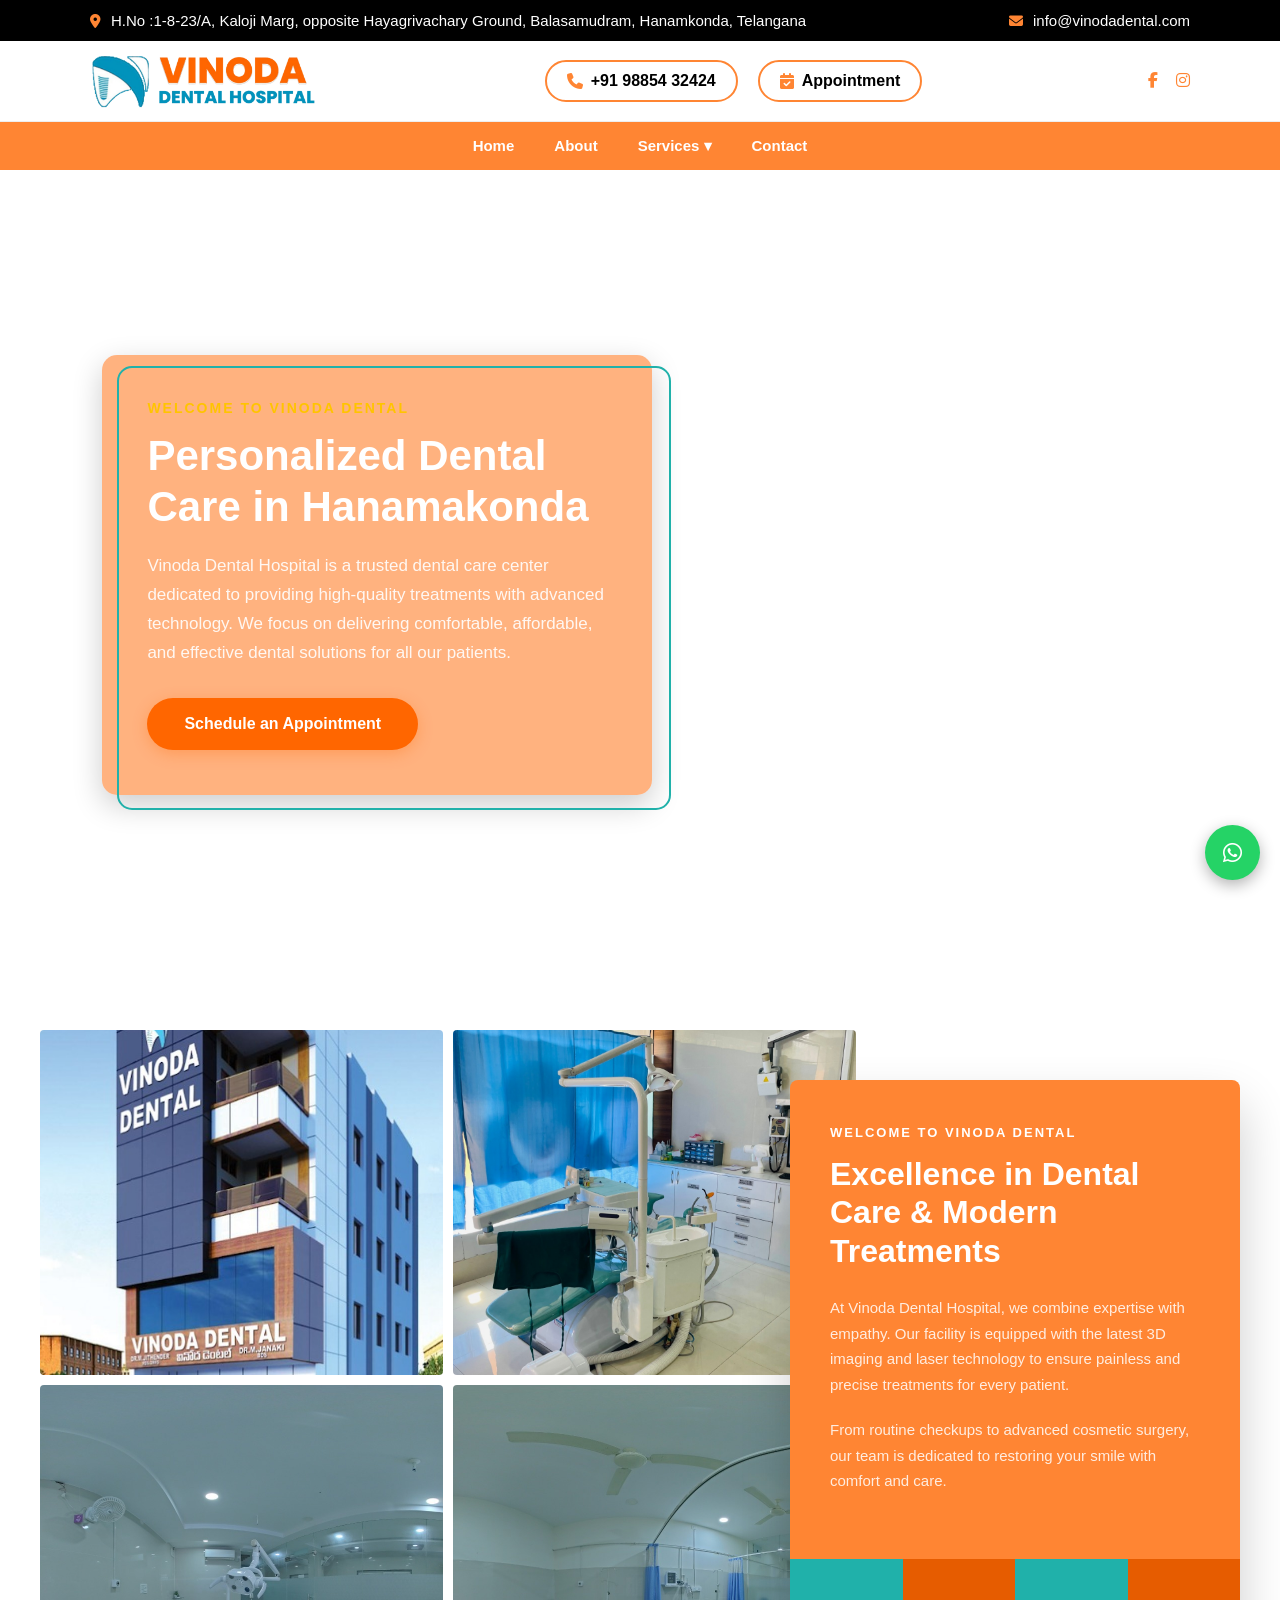
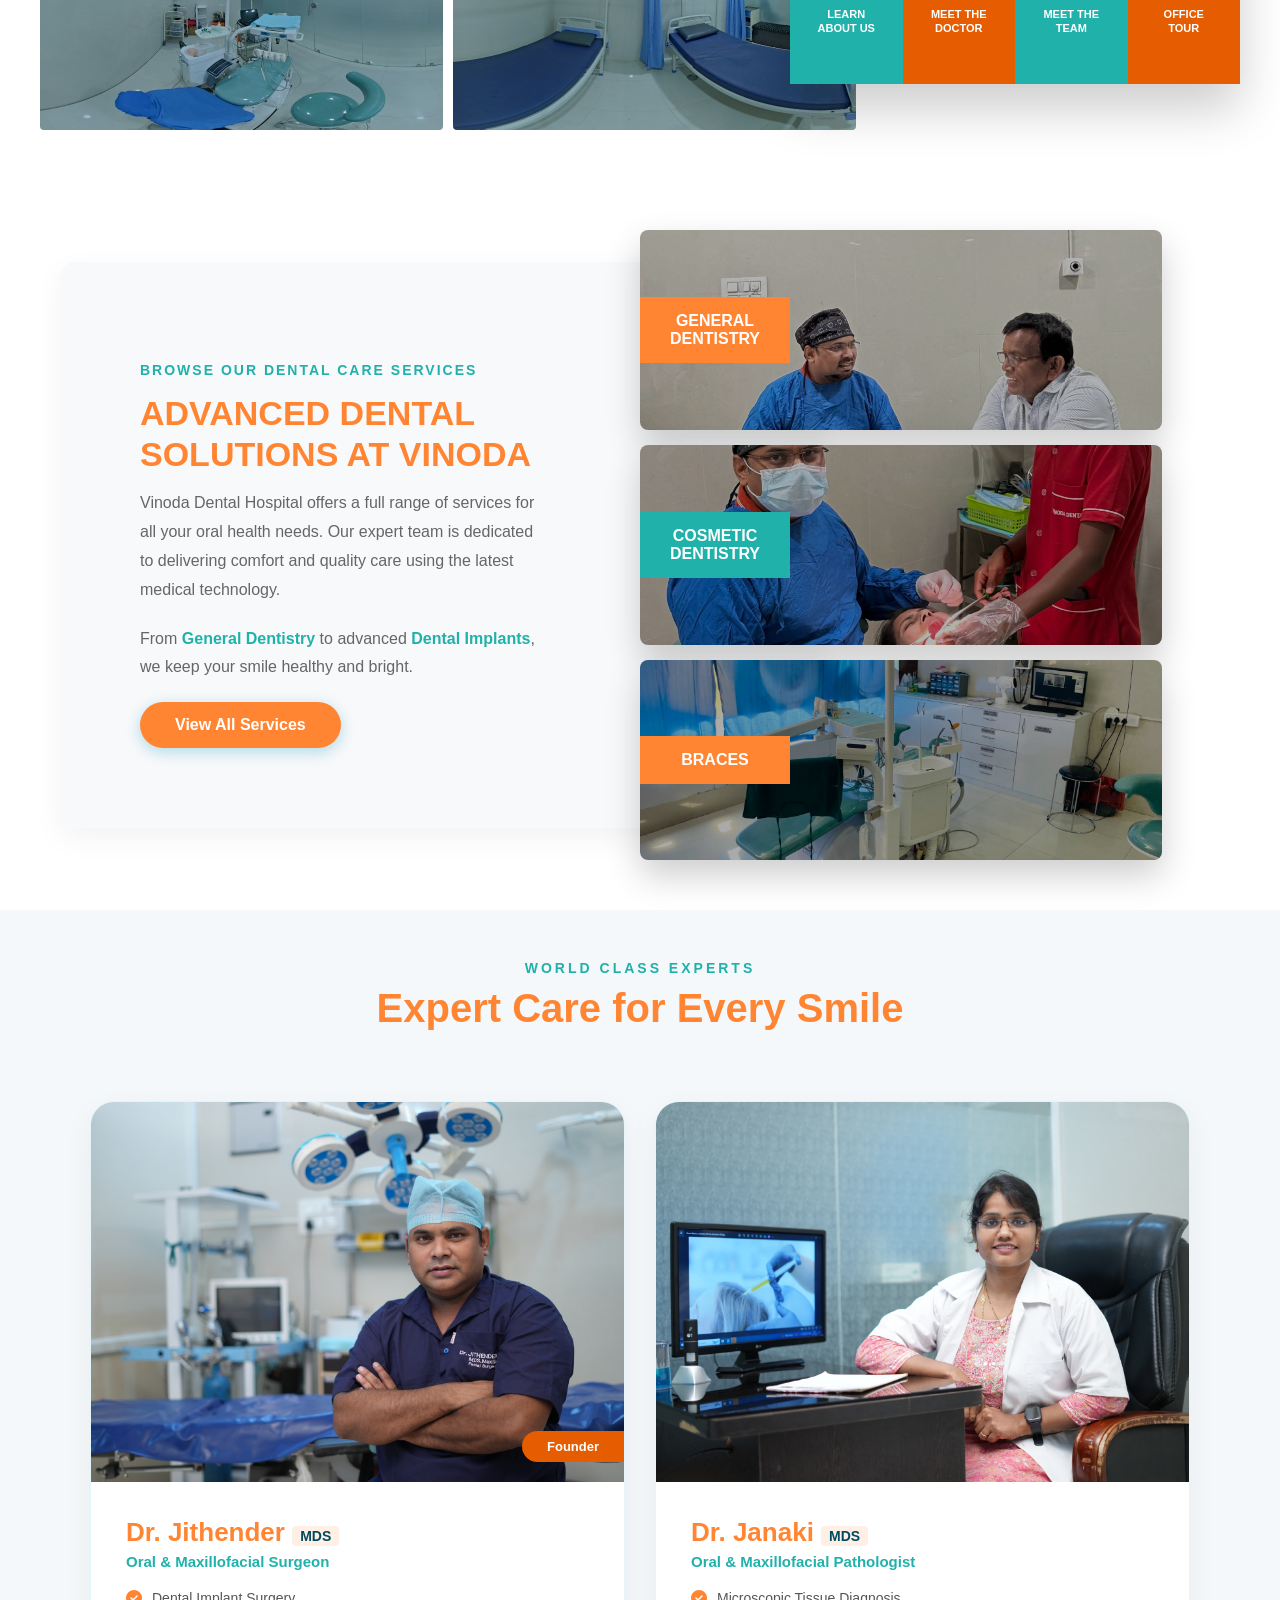
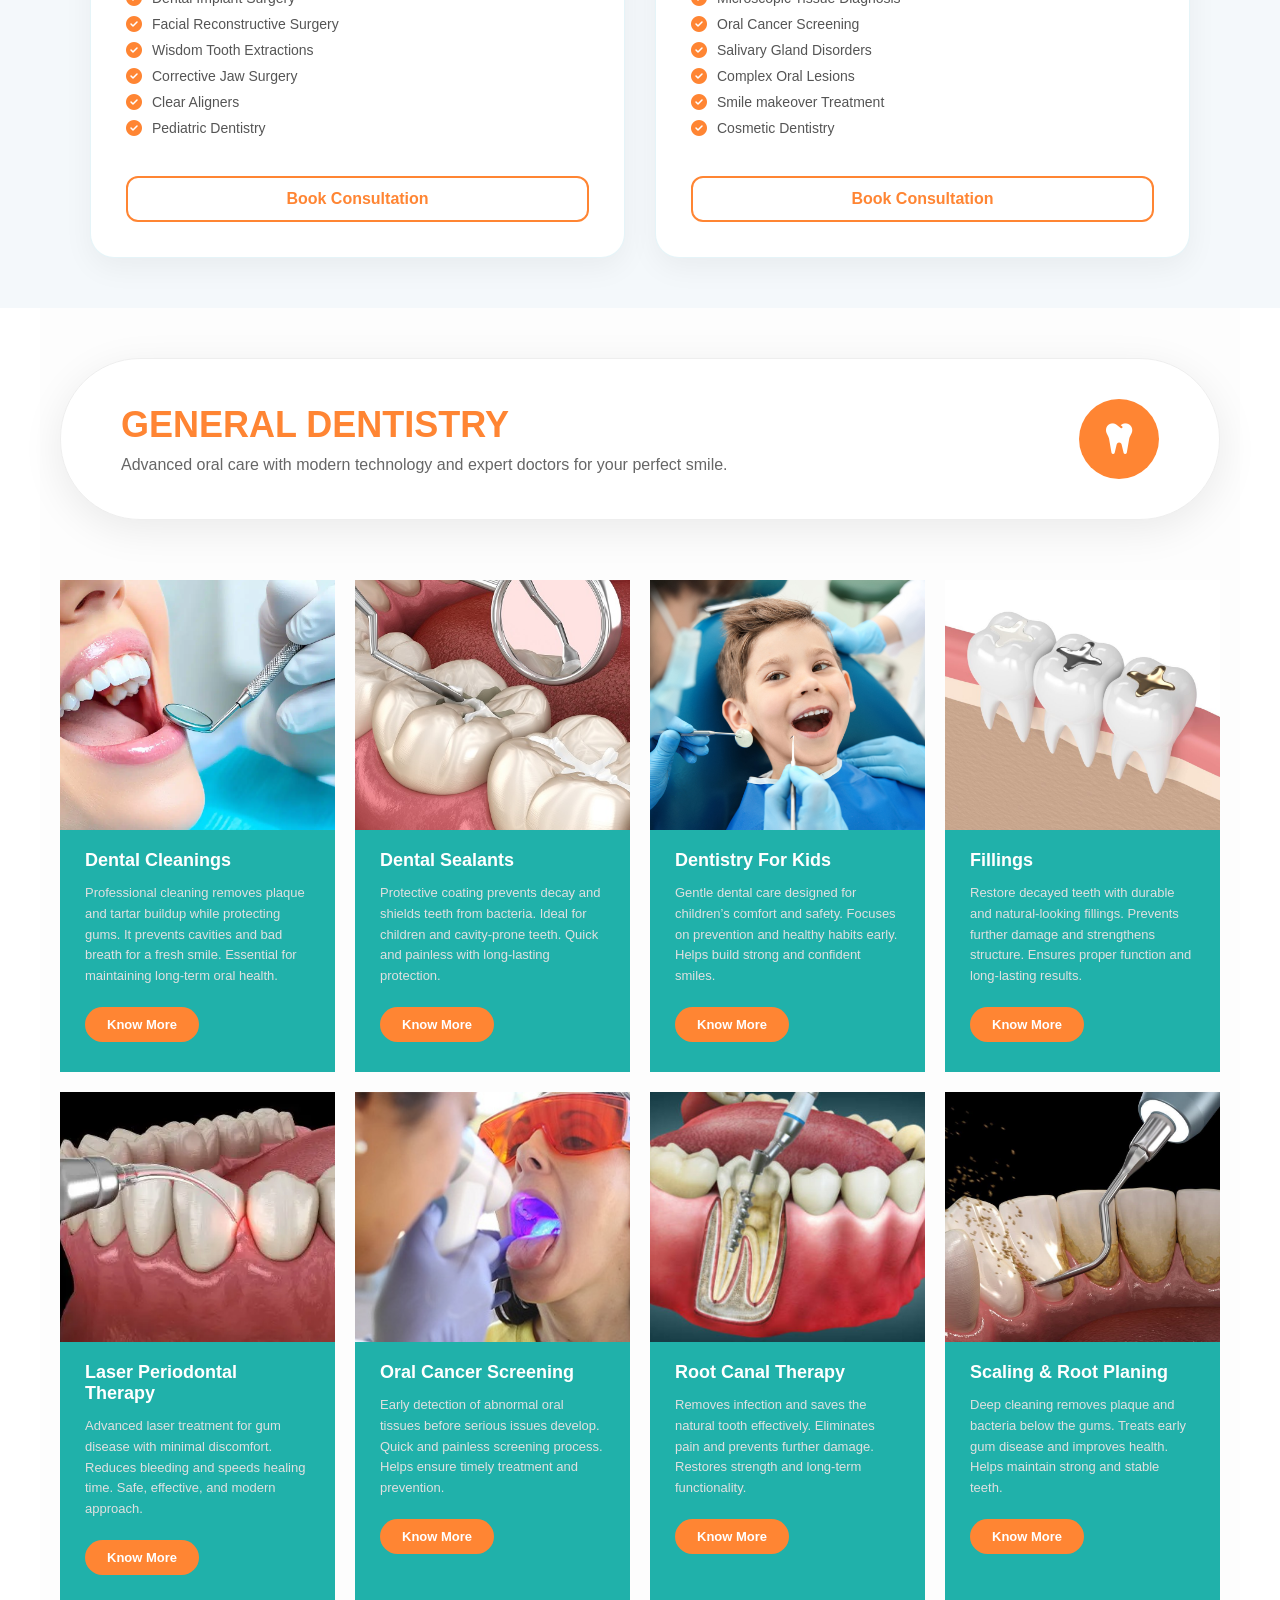
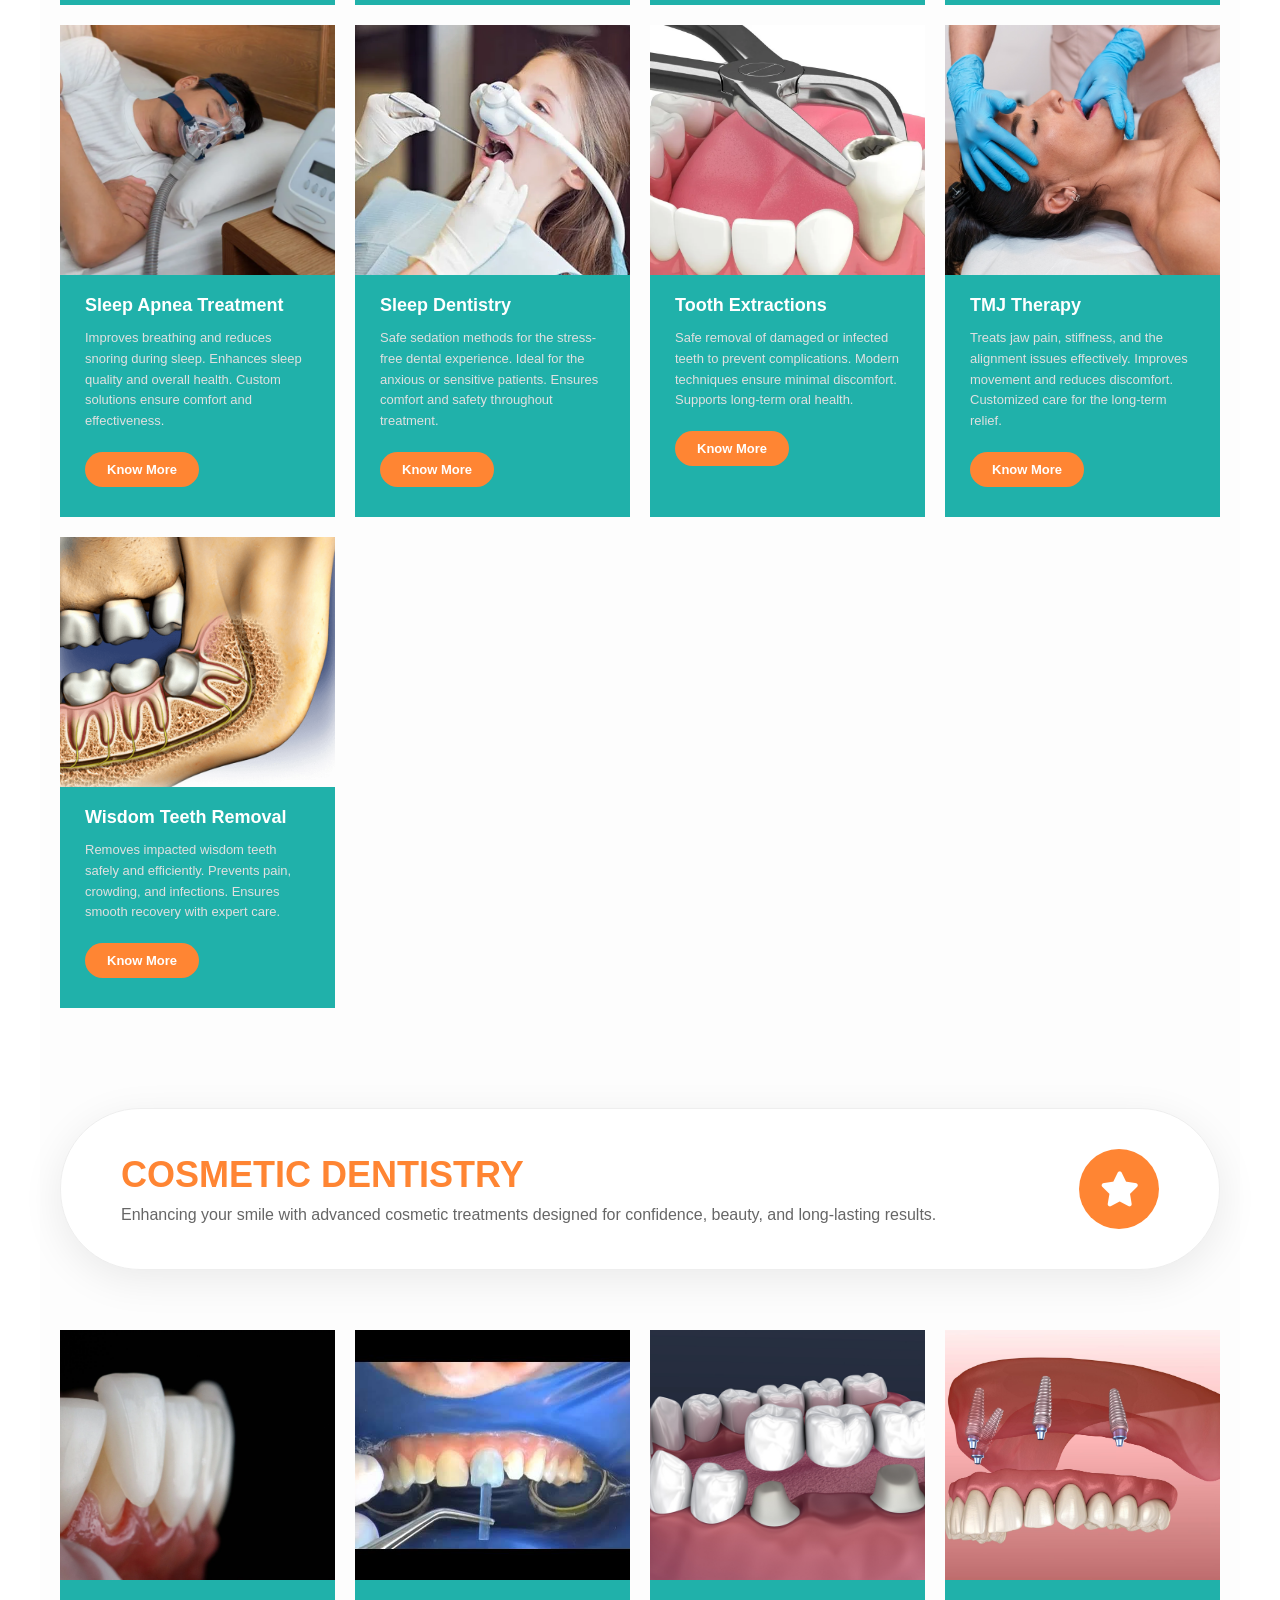
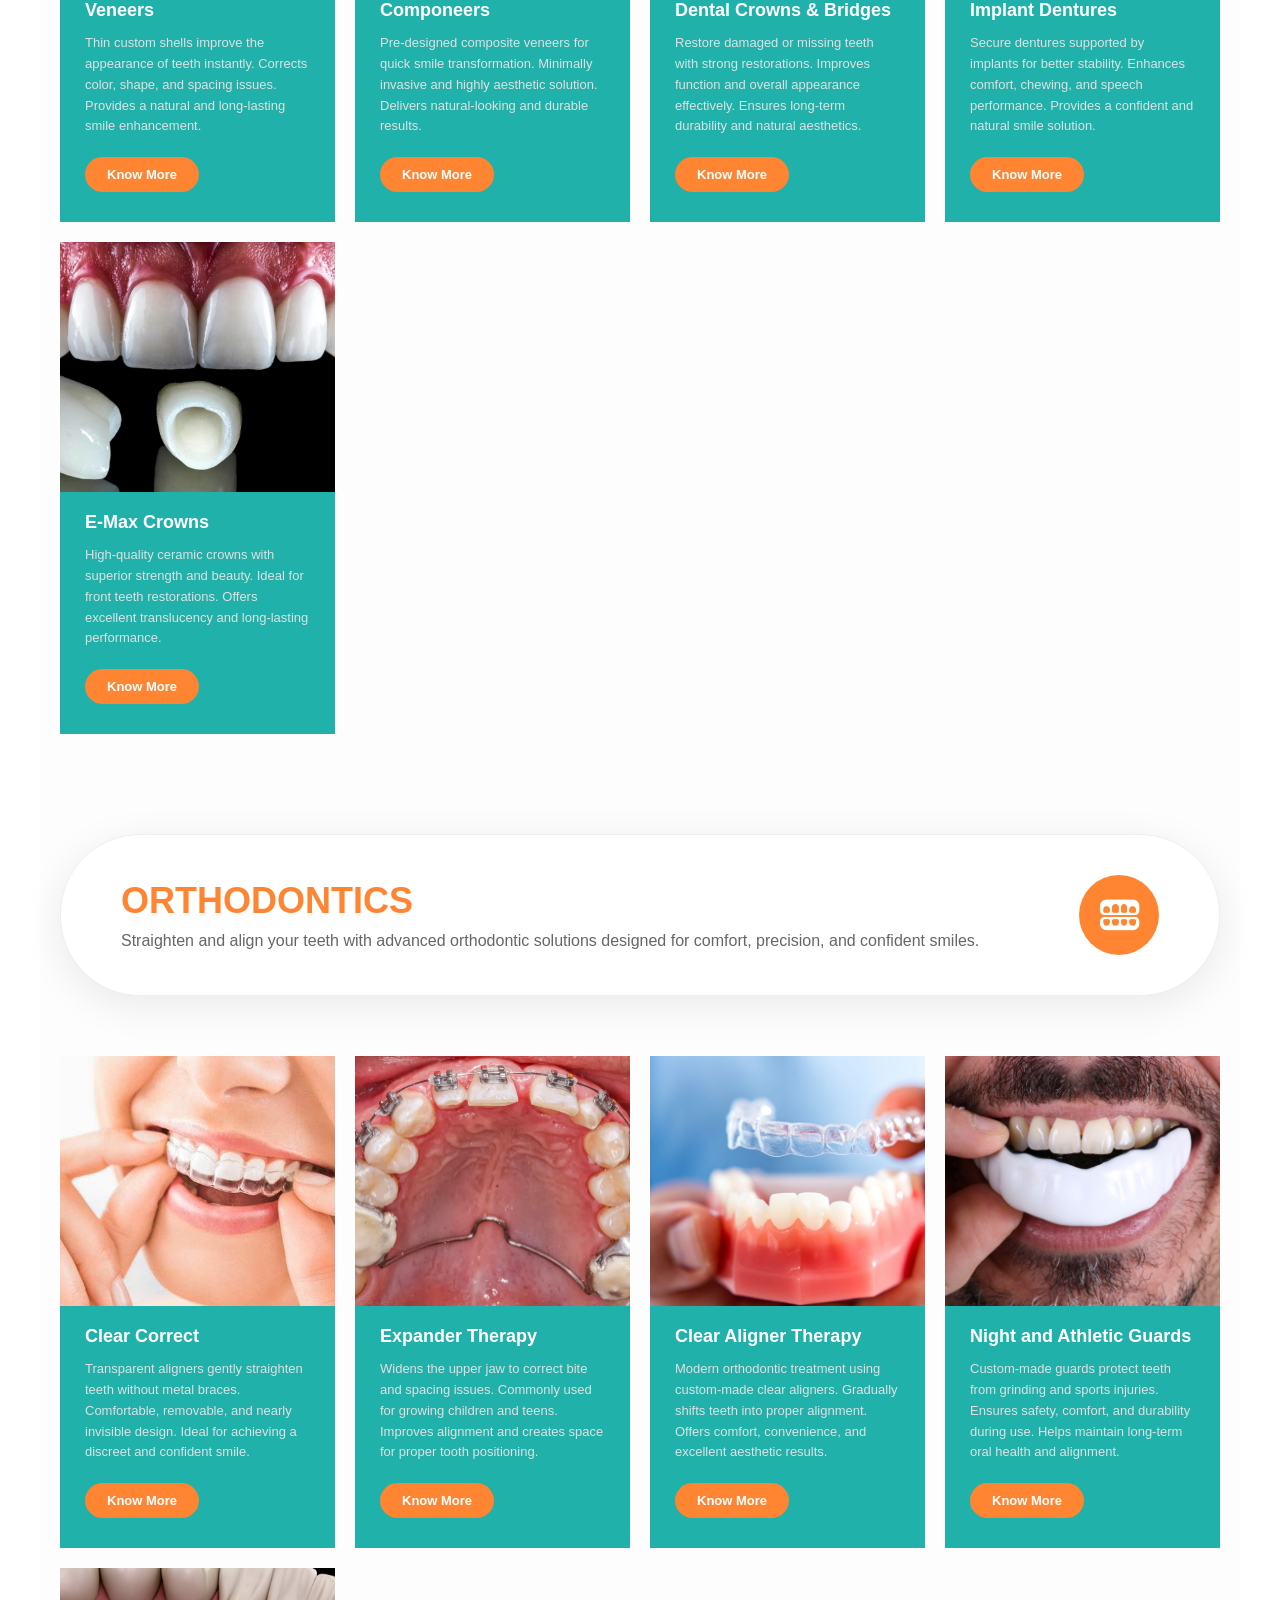
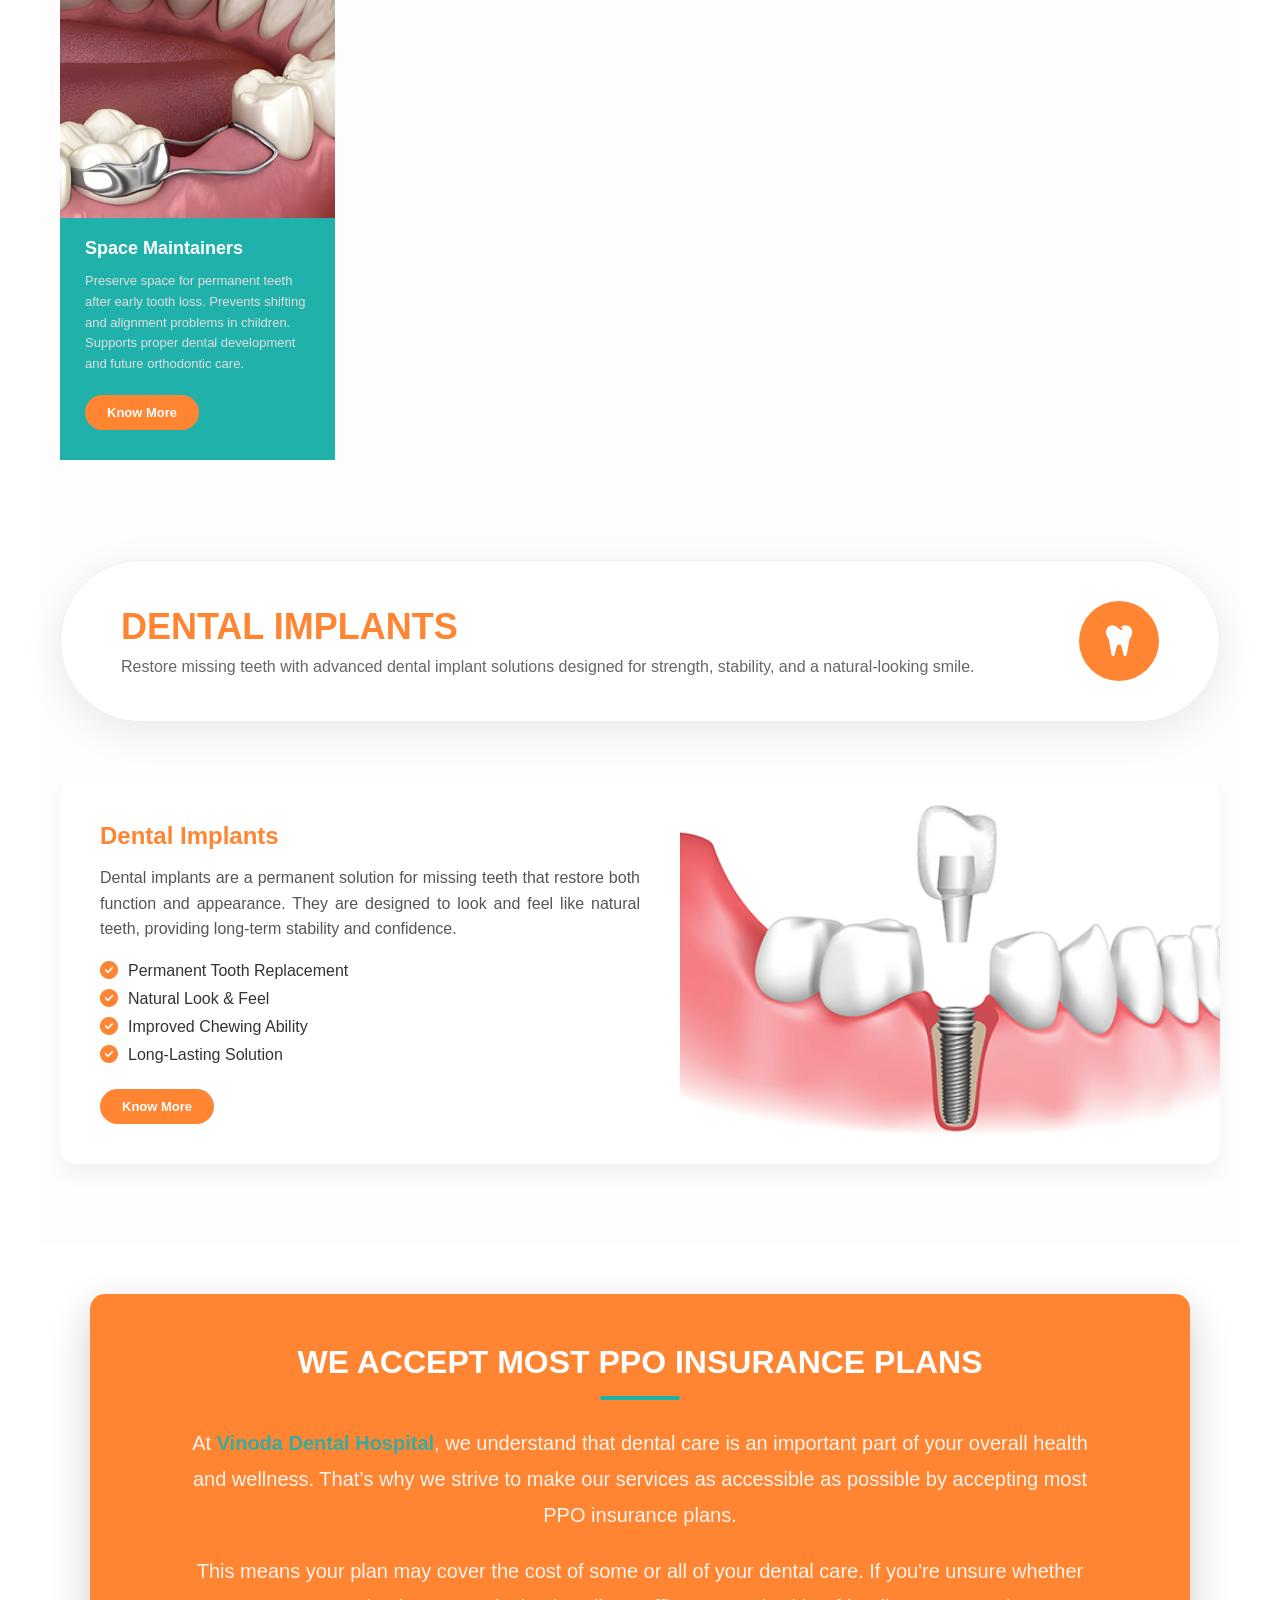
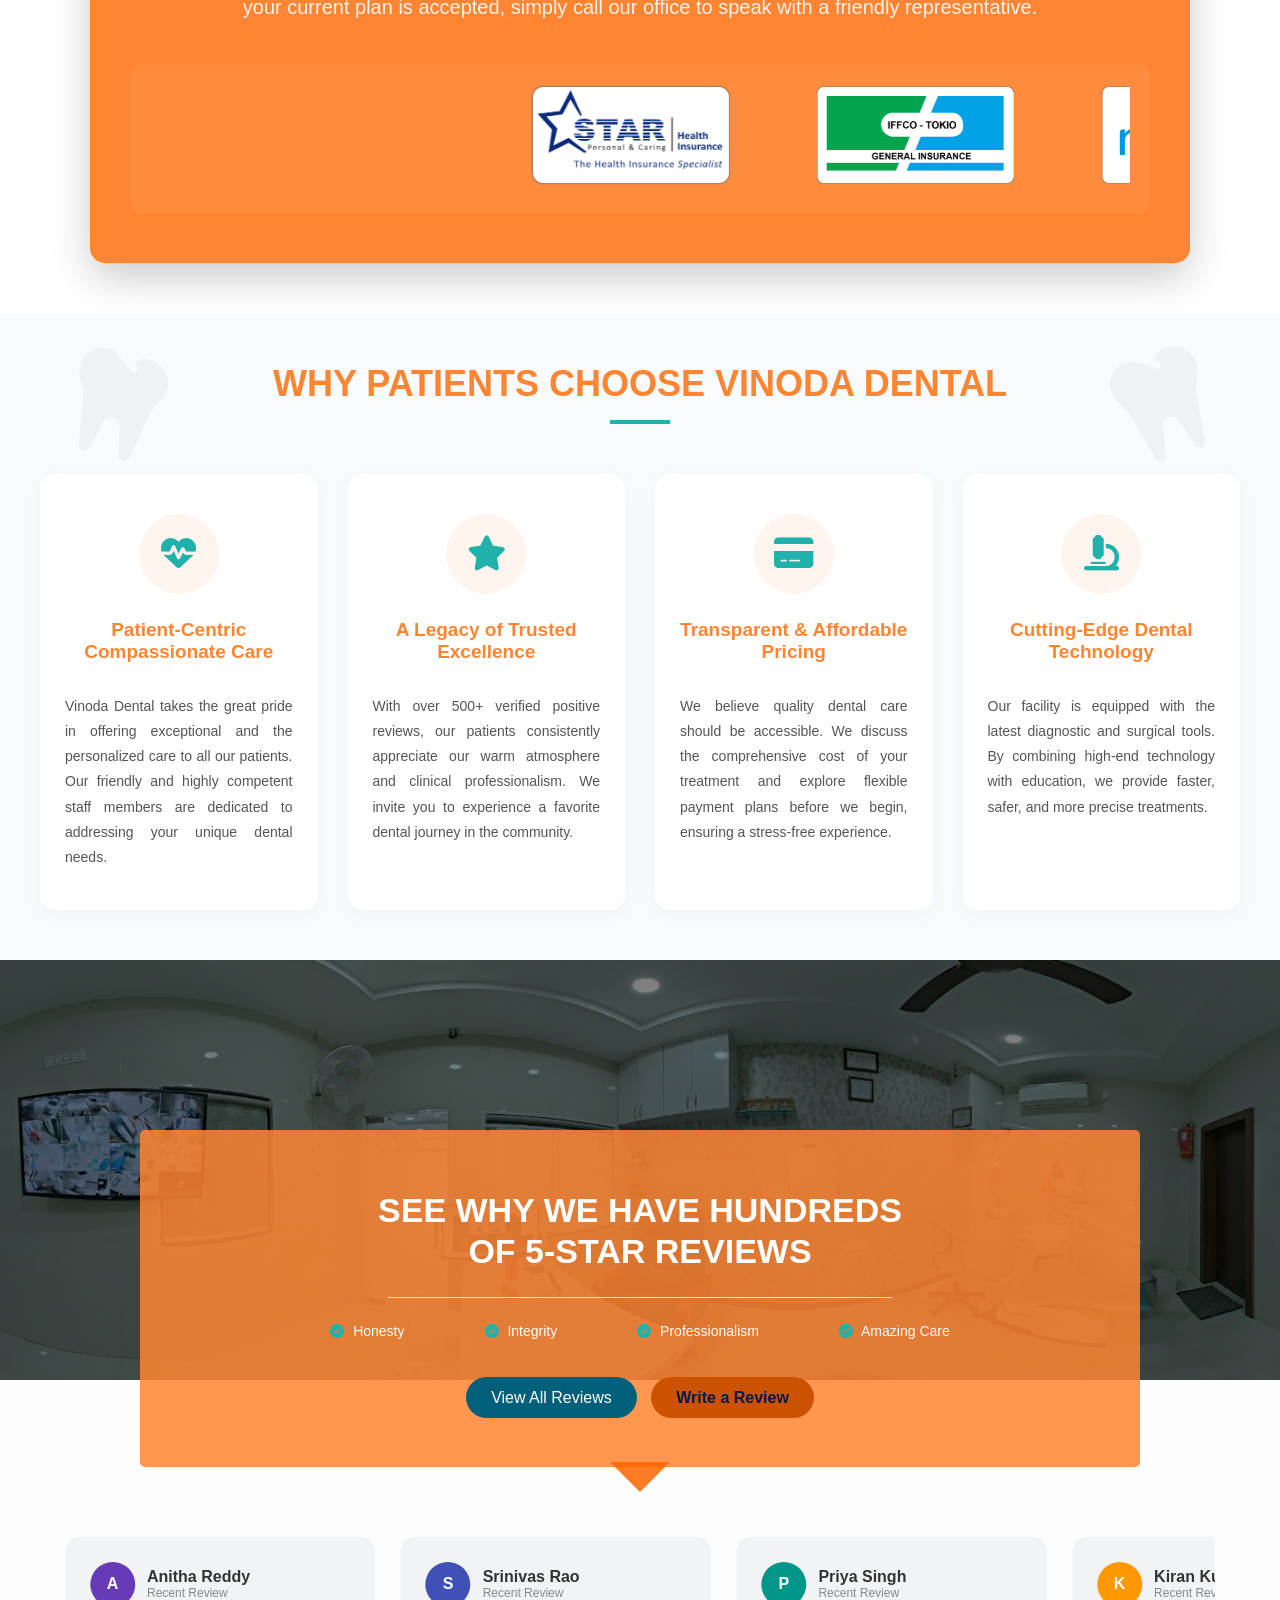
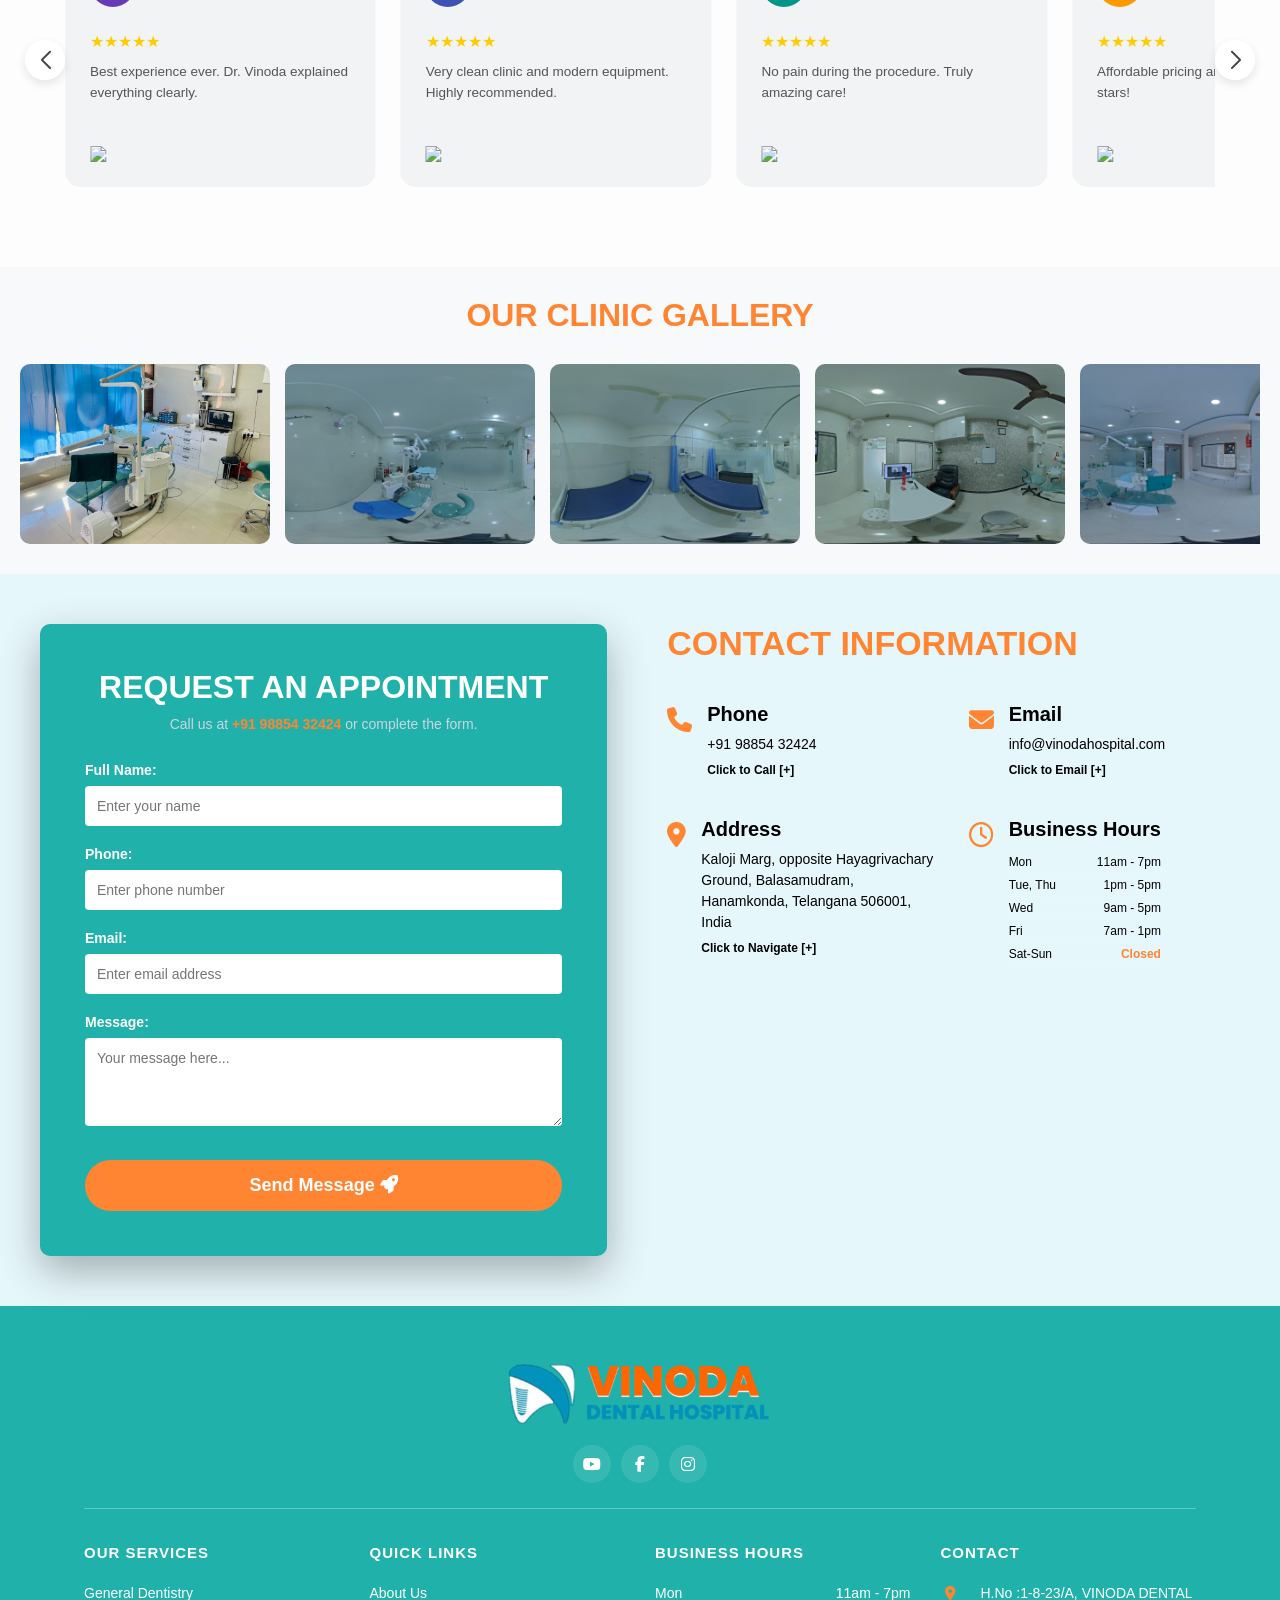
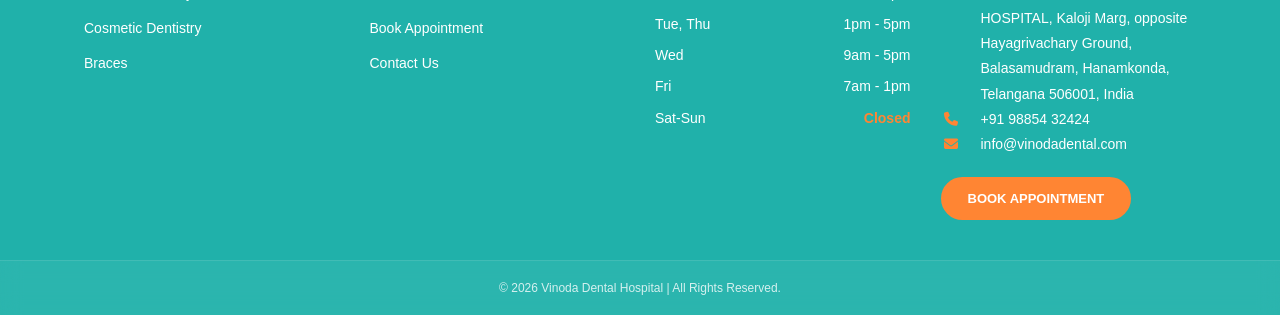
==== commit 3a0839d1: "vinoda" ====
--- a/index.html
+++ b/index.html
@@ -483,7 +483,7 @@
                         <h3>Laser Periodontal Therapy</h3>
                         <p>Advanced laser treatment for gum disease with minimal discomfort. Reduces bleeding and speeds
                             healing time. Safe, effective, and modern approach.</p>
-                        <a href="services.html" class="btn-orang">Know More</a>
+                        <a href="services.html" class="btn-orange">Know More</a>
                     </div>
                 </div>
 
@@ -497,7 +497,7 @@
                         <h3>Oral Cancer Screening</h3>
                         <p>Early detection of abnormal oral tissues before serious issues develop. Quick and painless
                             screening process. Helps ensure timely treatment and prevention.</p>
-                        <a href="services.html" class="btn-orang">Know More</a>
+                        <a href="services.html" class="btn-orange">Know More</a>
                     </div>
                 </div>
 
@@ -511,7 +511,7 @@
                         <h3>Root Canal Therapy</h3>
                         <p>Removes infection and saves the natural tooth effectively. Eliminates pain and prevents
                             further damage. Restores strength and long-term functionality.</p>
-                        <a href="services.html" class="btn-orang">Know More</a>
+                        <a href="services.html" class="btn-orange">Know More</a>
                     </div>
                 </div>
 
@@ -525,7 +525,7 @@
                         <h3>Scaling & Root Planing</h3>
                         <p>Deep cleaning removes plaque and bacteria below the gums. Treats early gum disease and
                             improves health. Helps maintain strong and stable teeth.</p>
-                        <a href="services.html" class="btn-orang">Know More</a>
+                        <a href="services.html" class="btn-orange">Know More</a>
                     </div>
                 </div>
 
--- a/css/index.css
+++ b/css/index.css
@@ -1360,18 +1360,7 @@
     transition: 0.3s;
 }
 
-/* Orange Button */
-.btn-orang {
-    display: inline-block;
-    background-color: #ff6600;
-    color: white;
-    padding: 10px 22px;
-    text-decoration: none;
-    border-radius: 50px;
-    font-size: 13px;
-    font-weight: bold;
-    transition: 0.3s;
-}
+
 .btn-orange:hover {
     background-color: white;
     color: #ff8533;
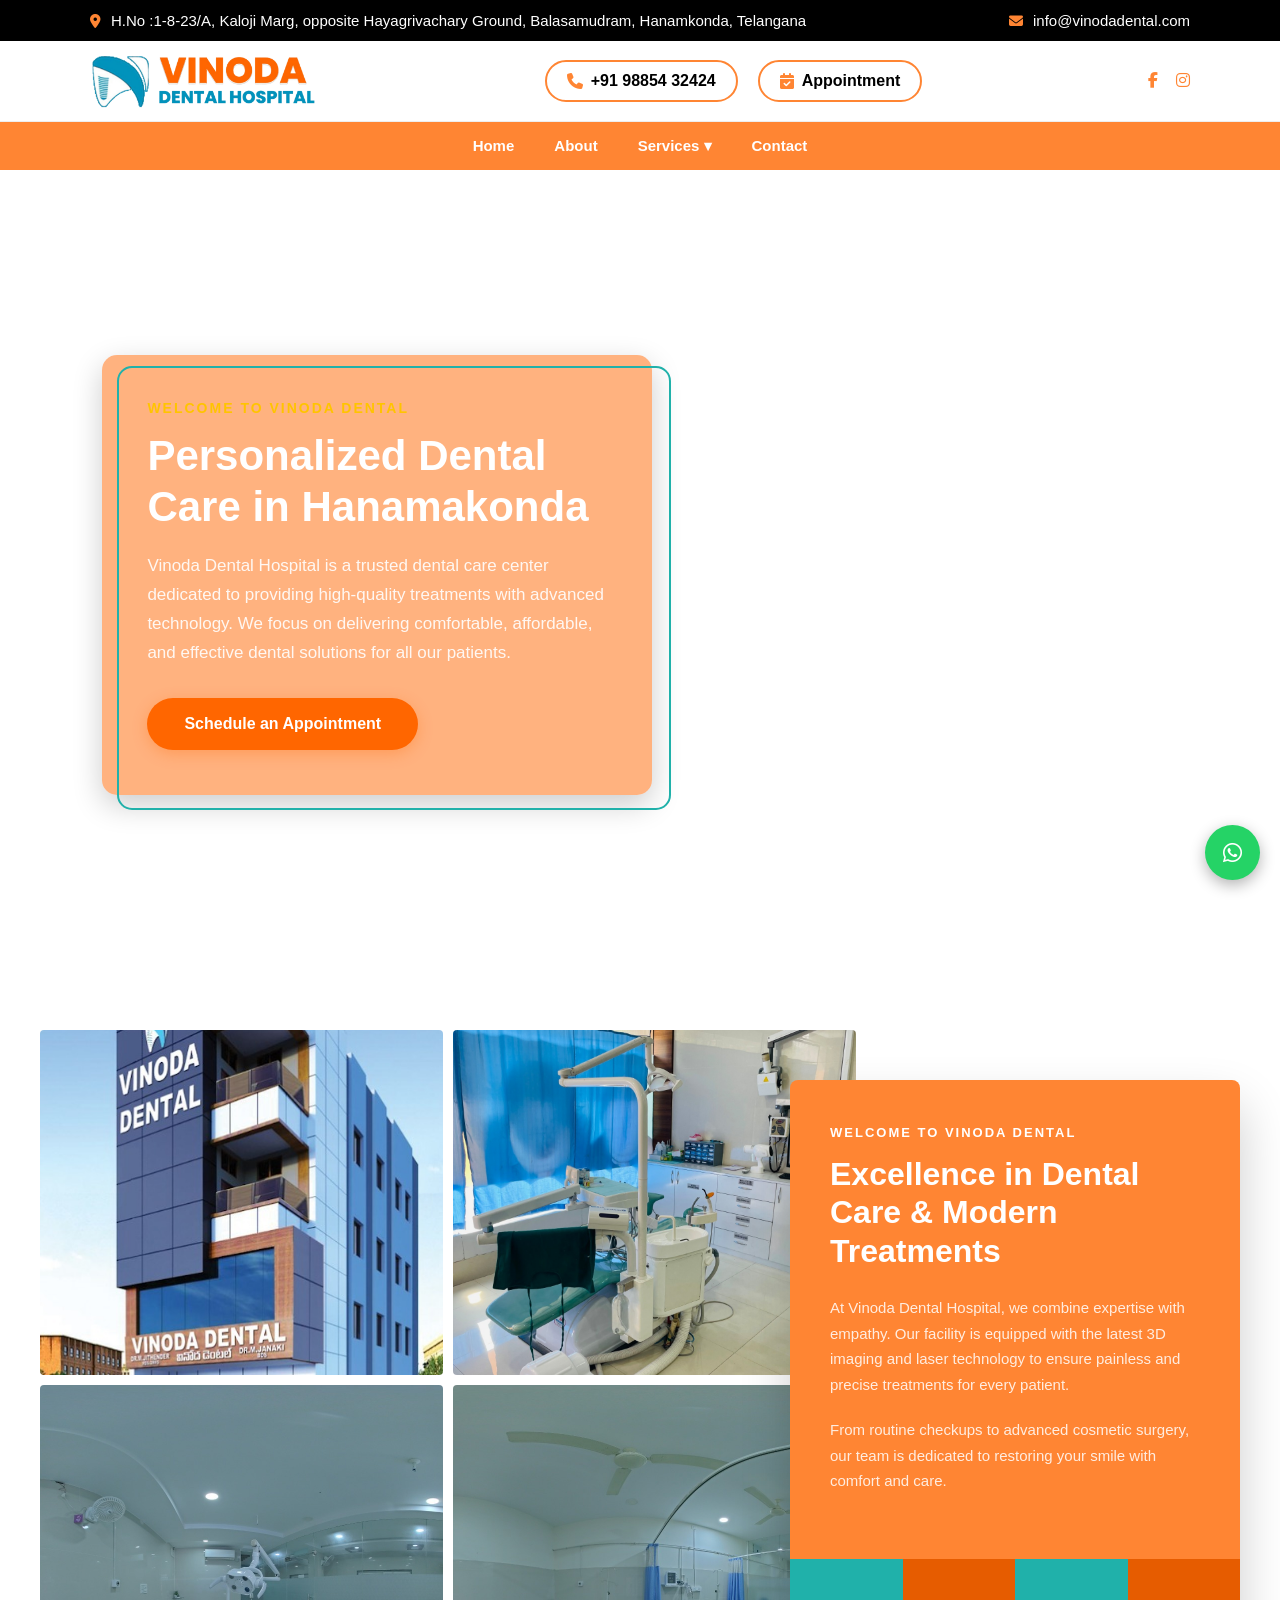
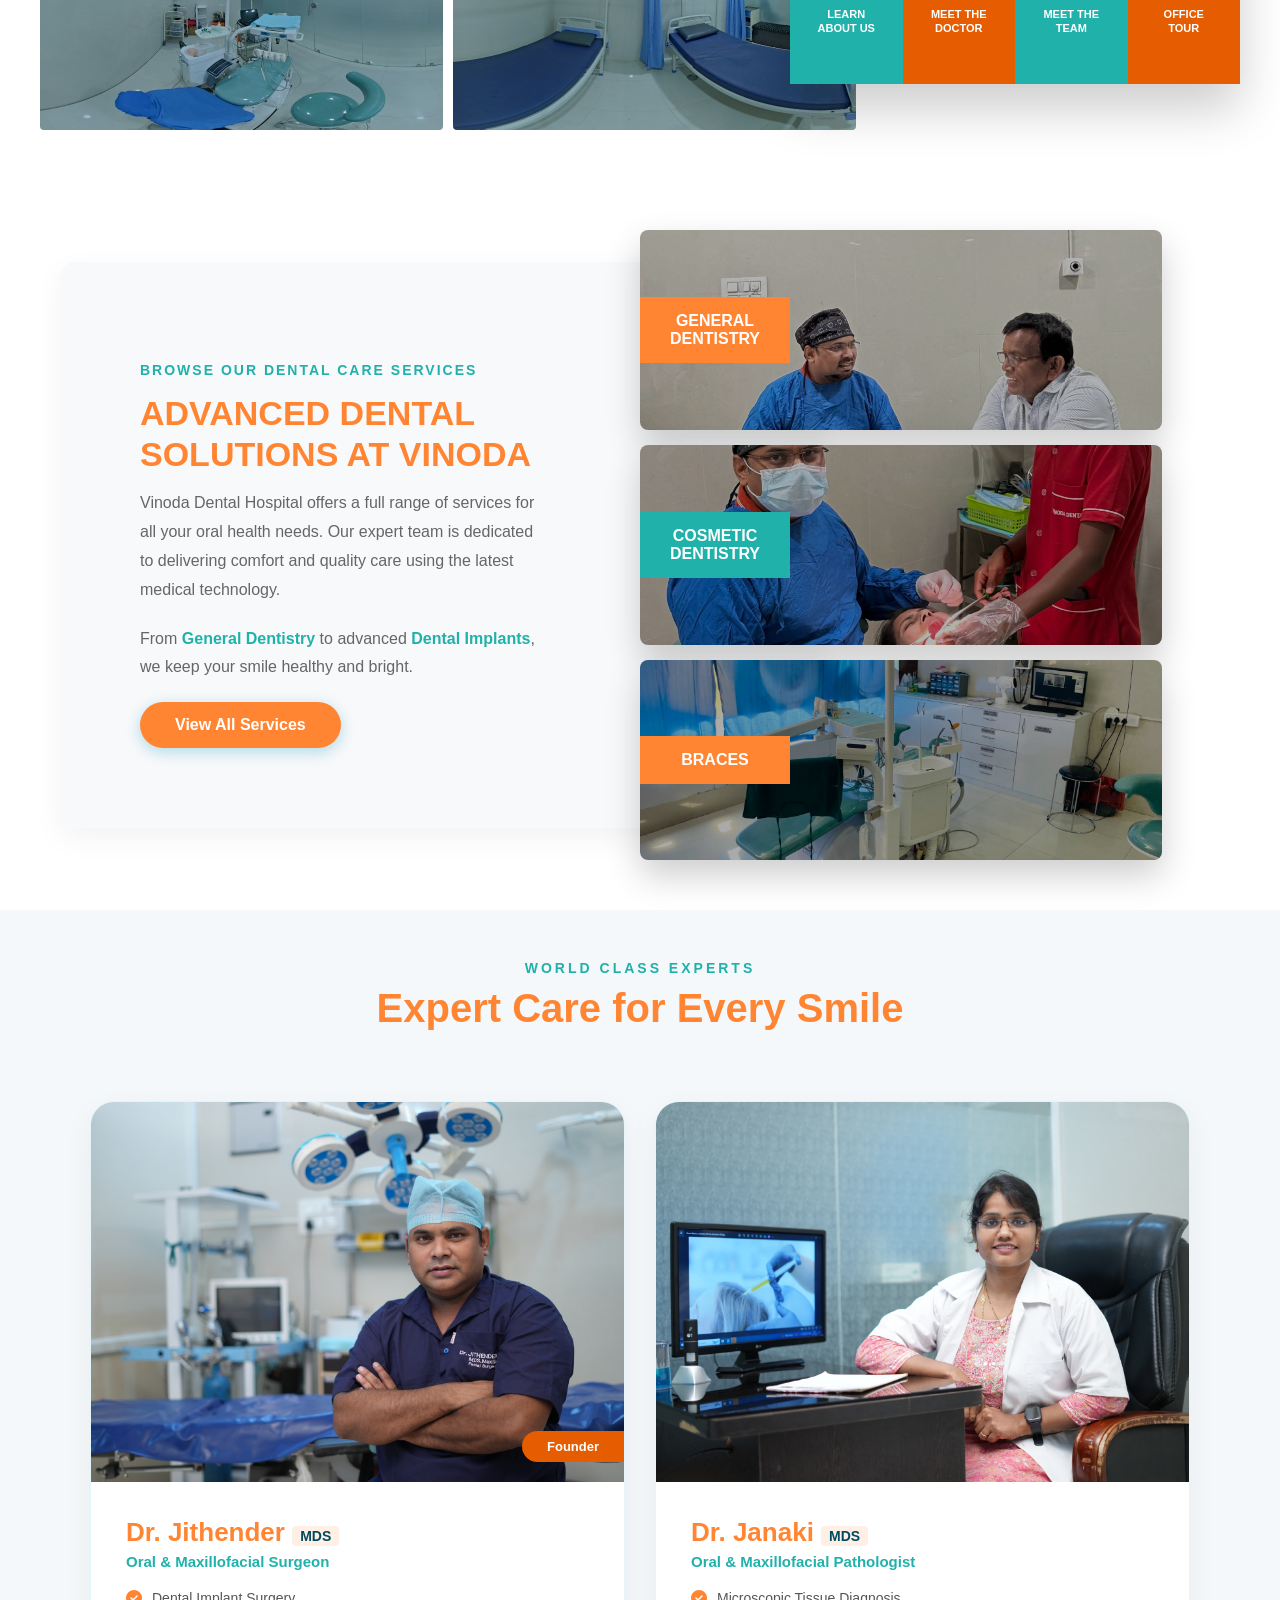
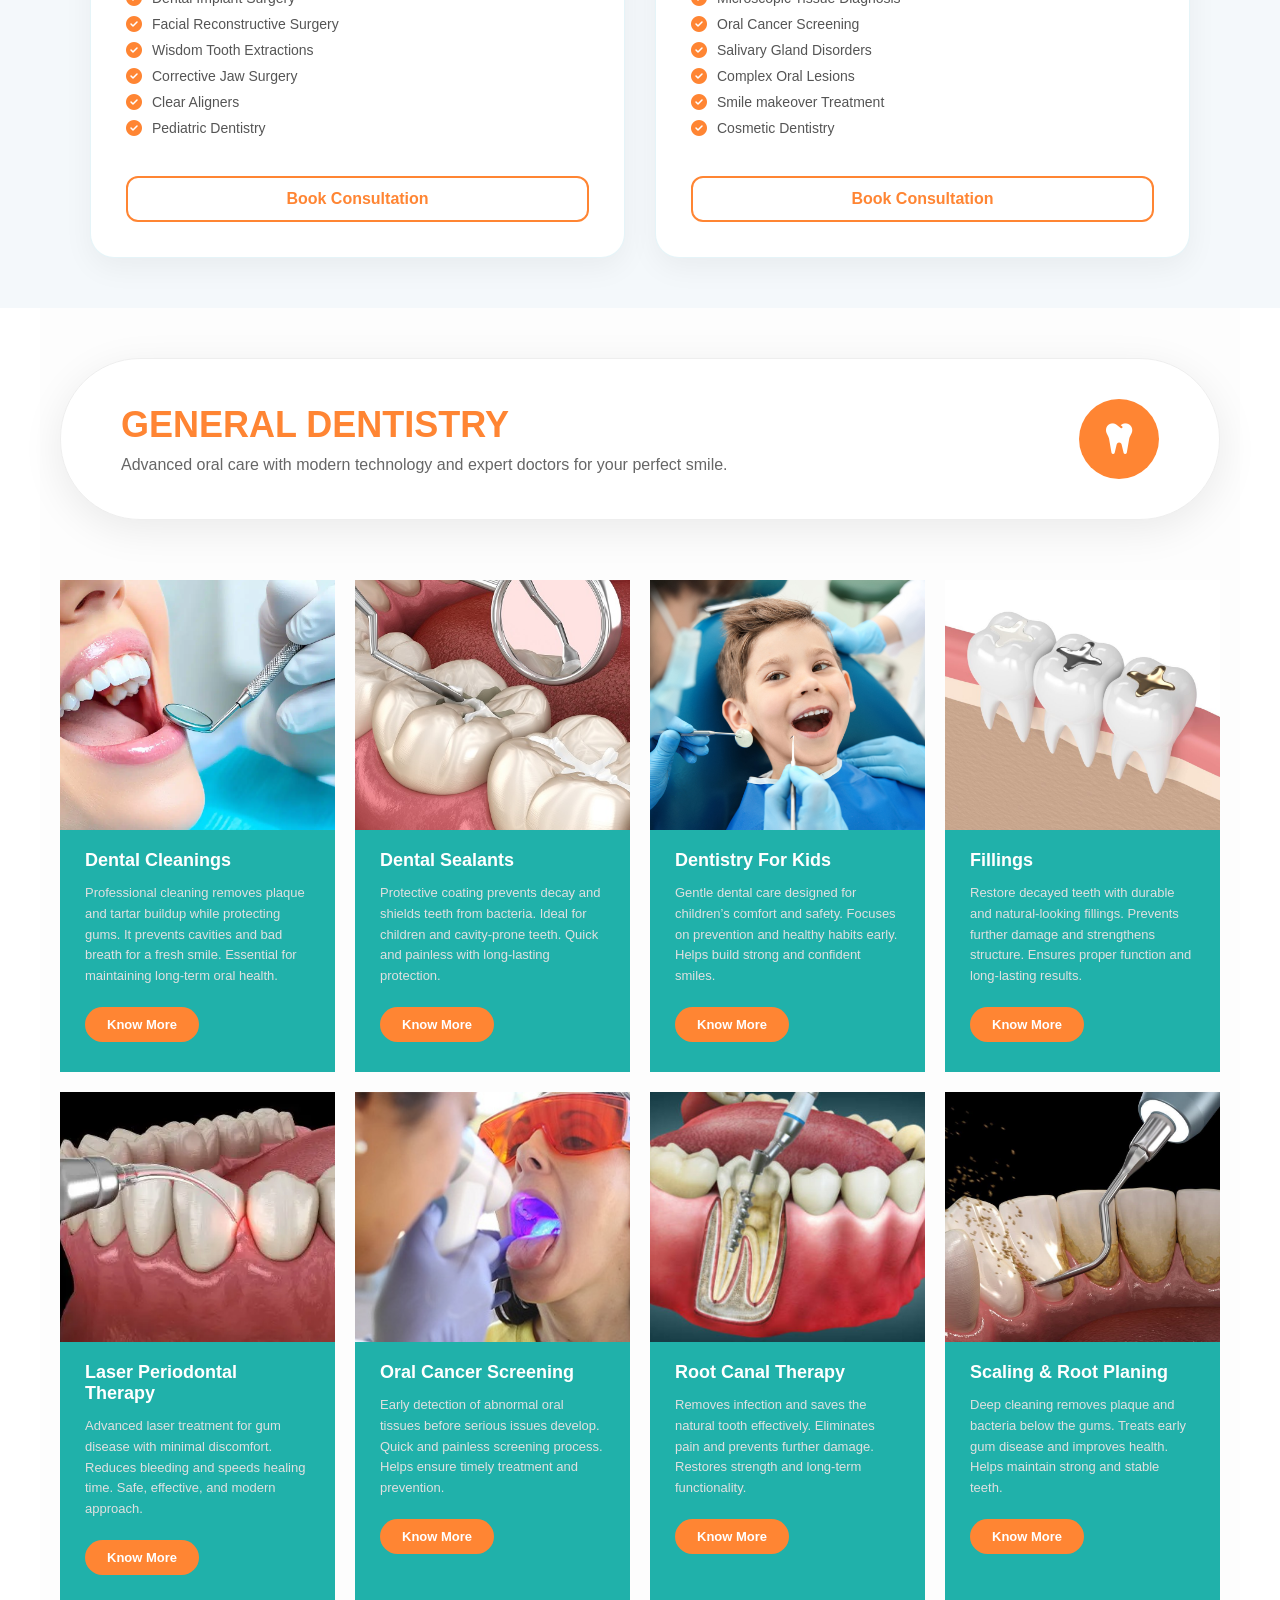
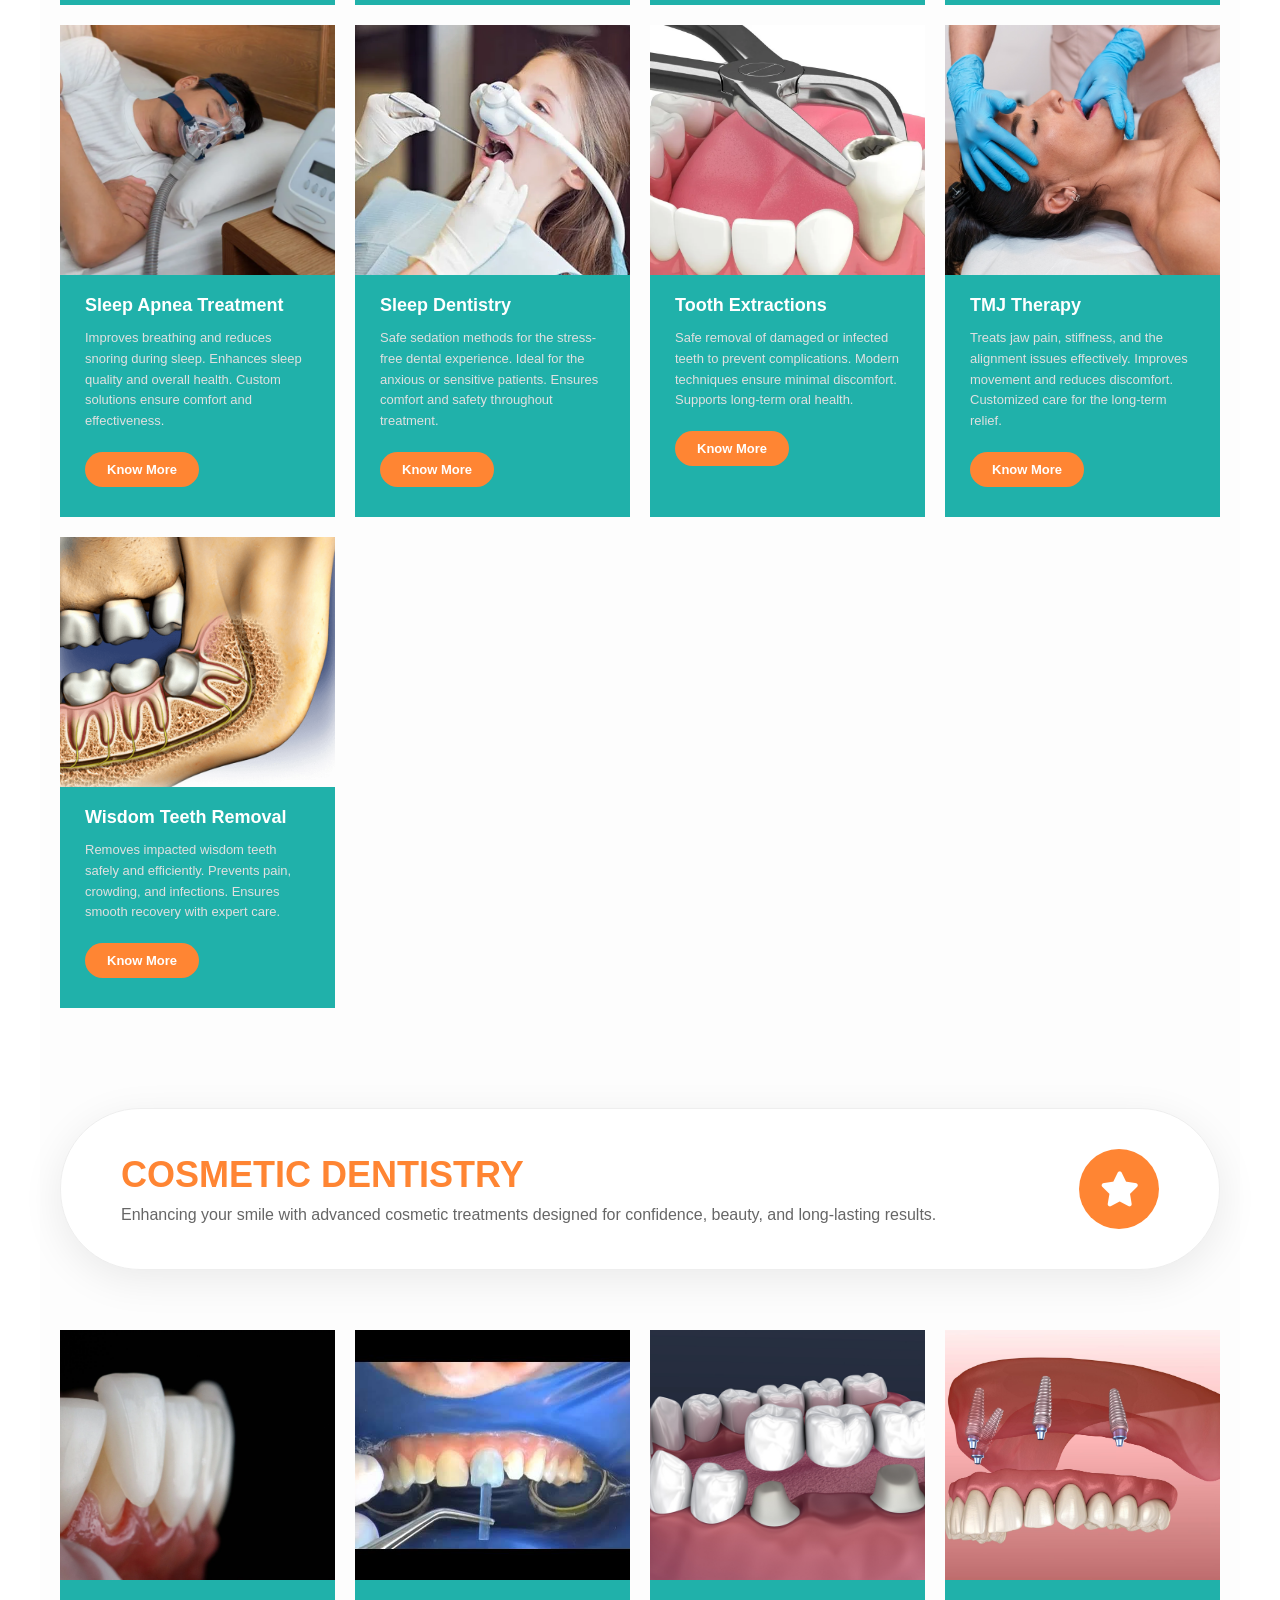
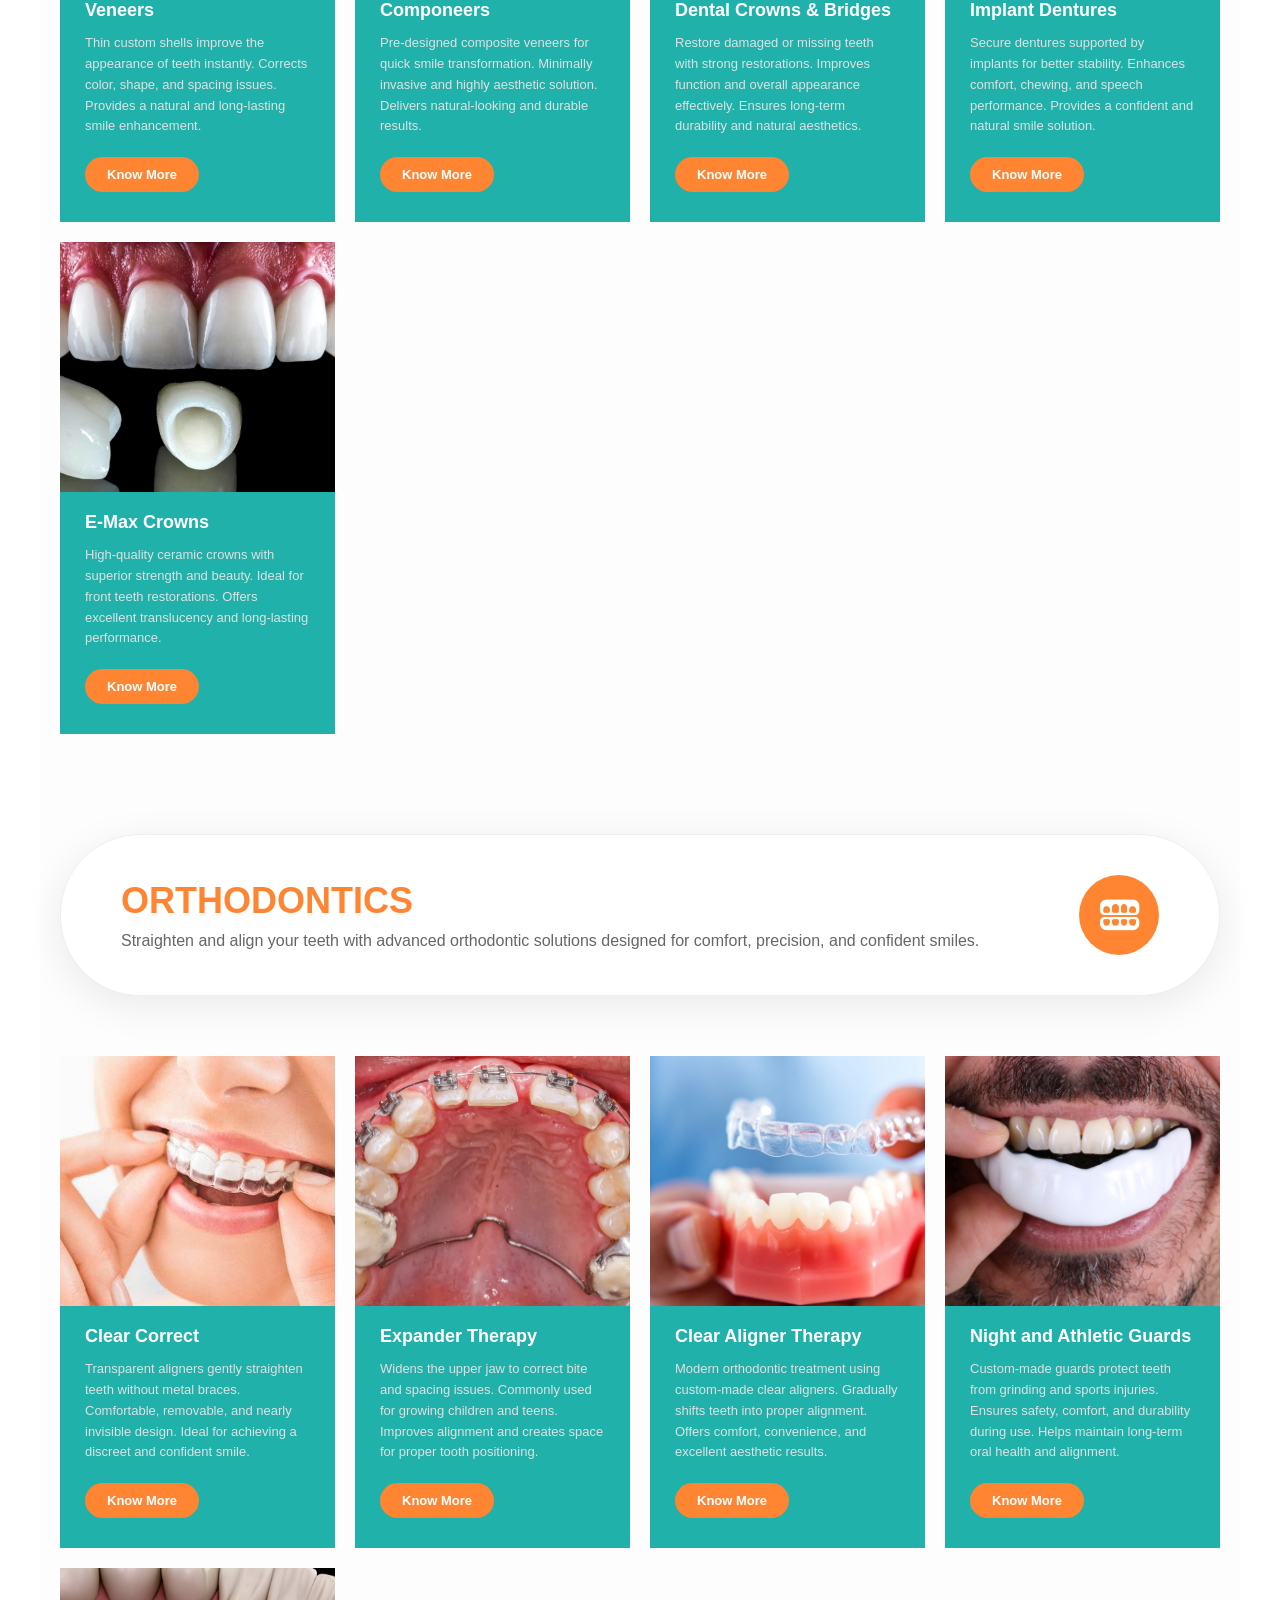
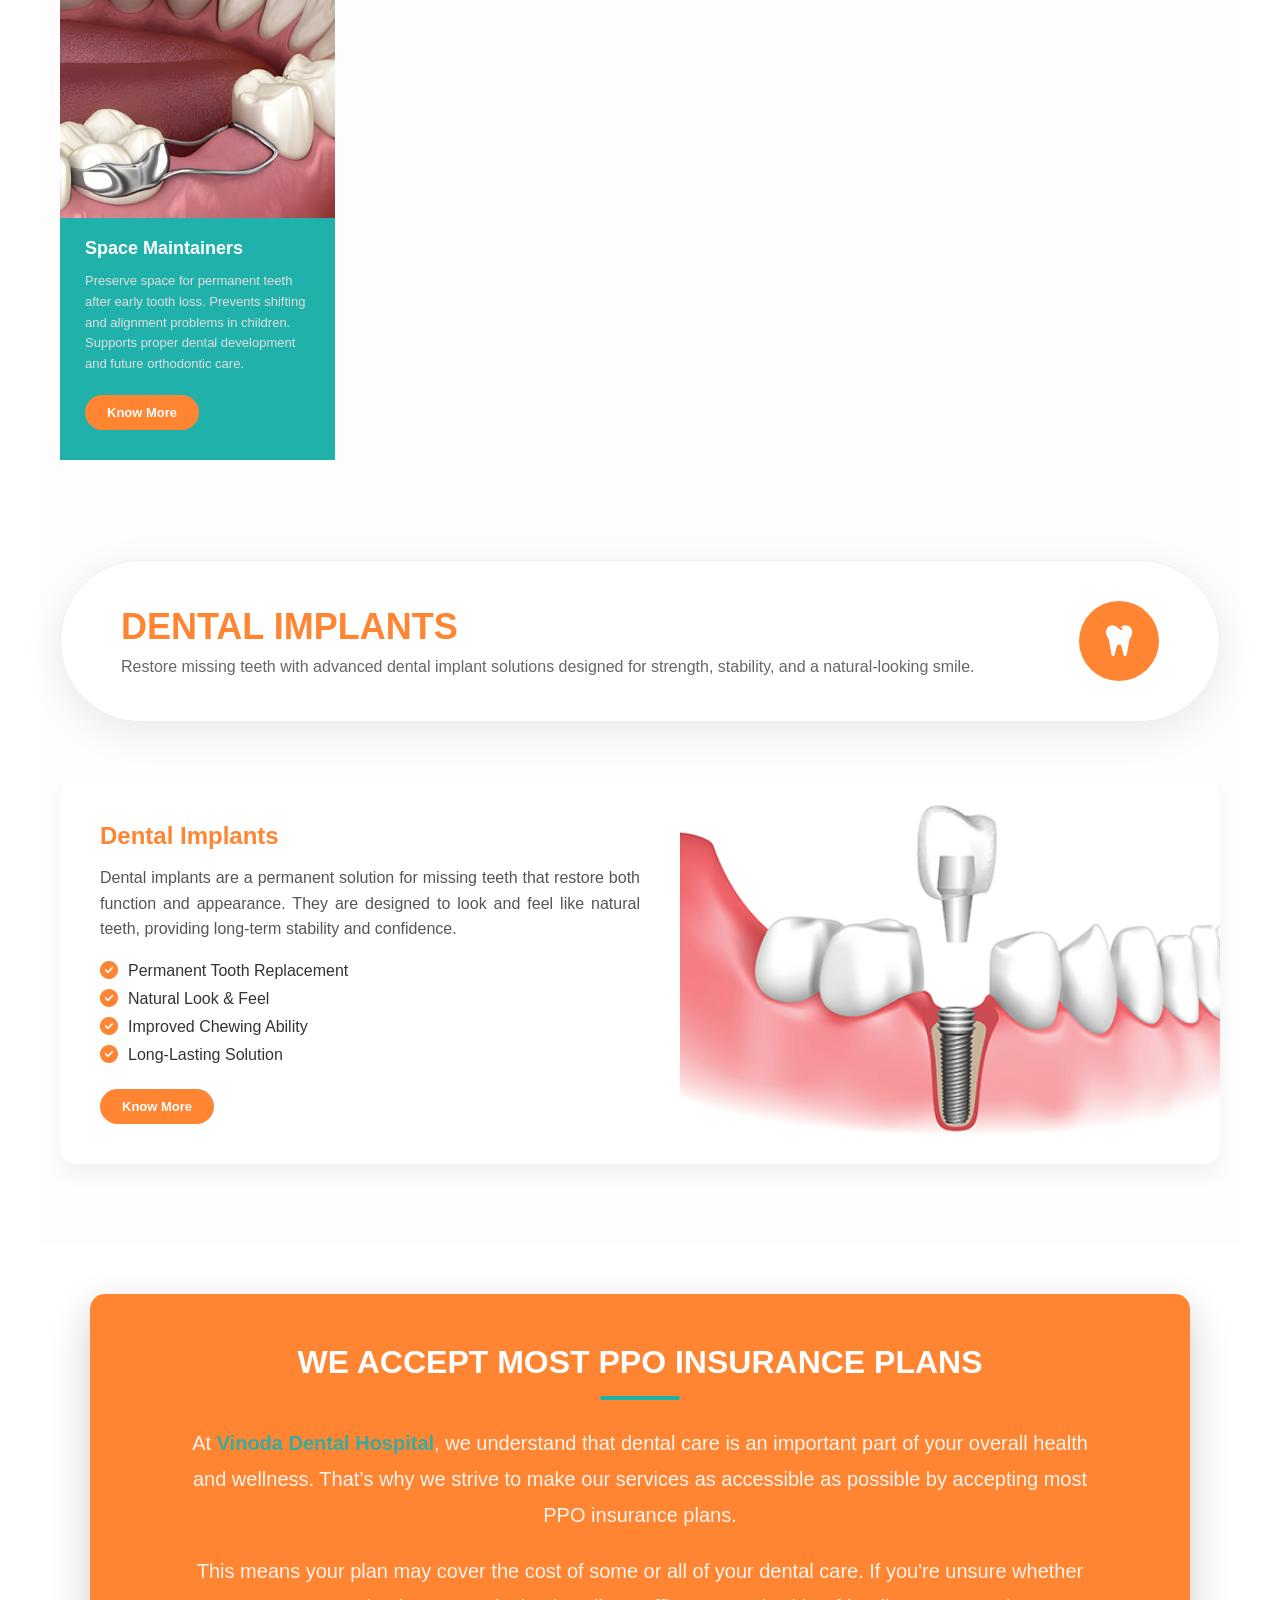
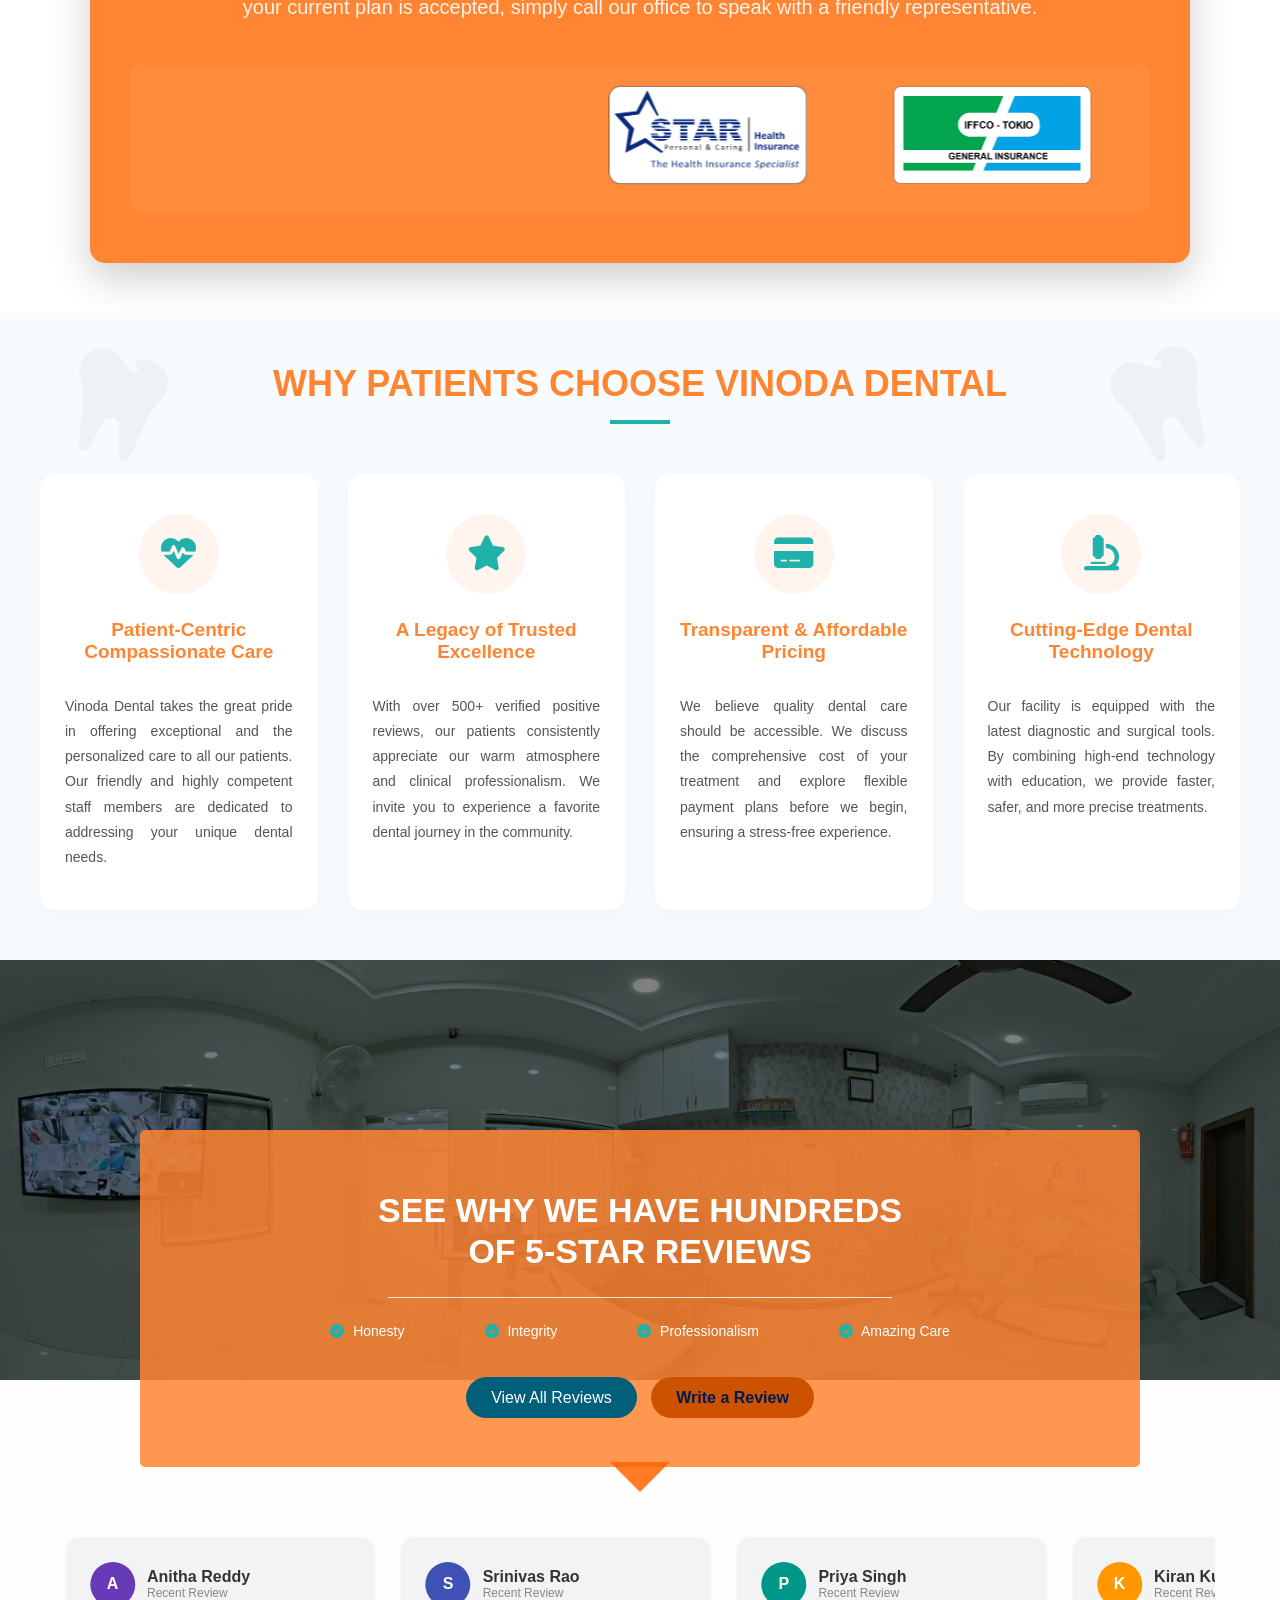
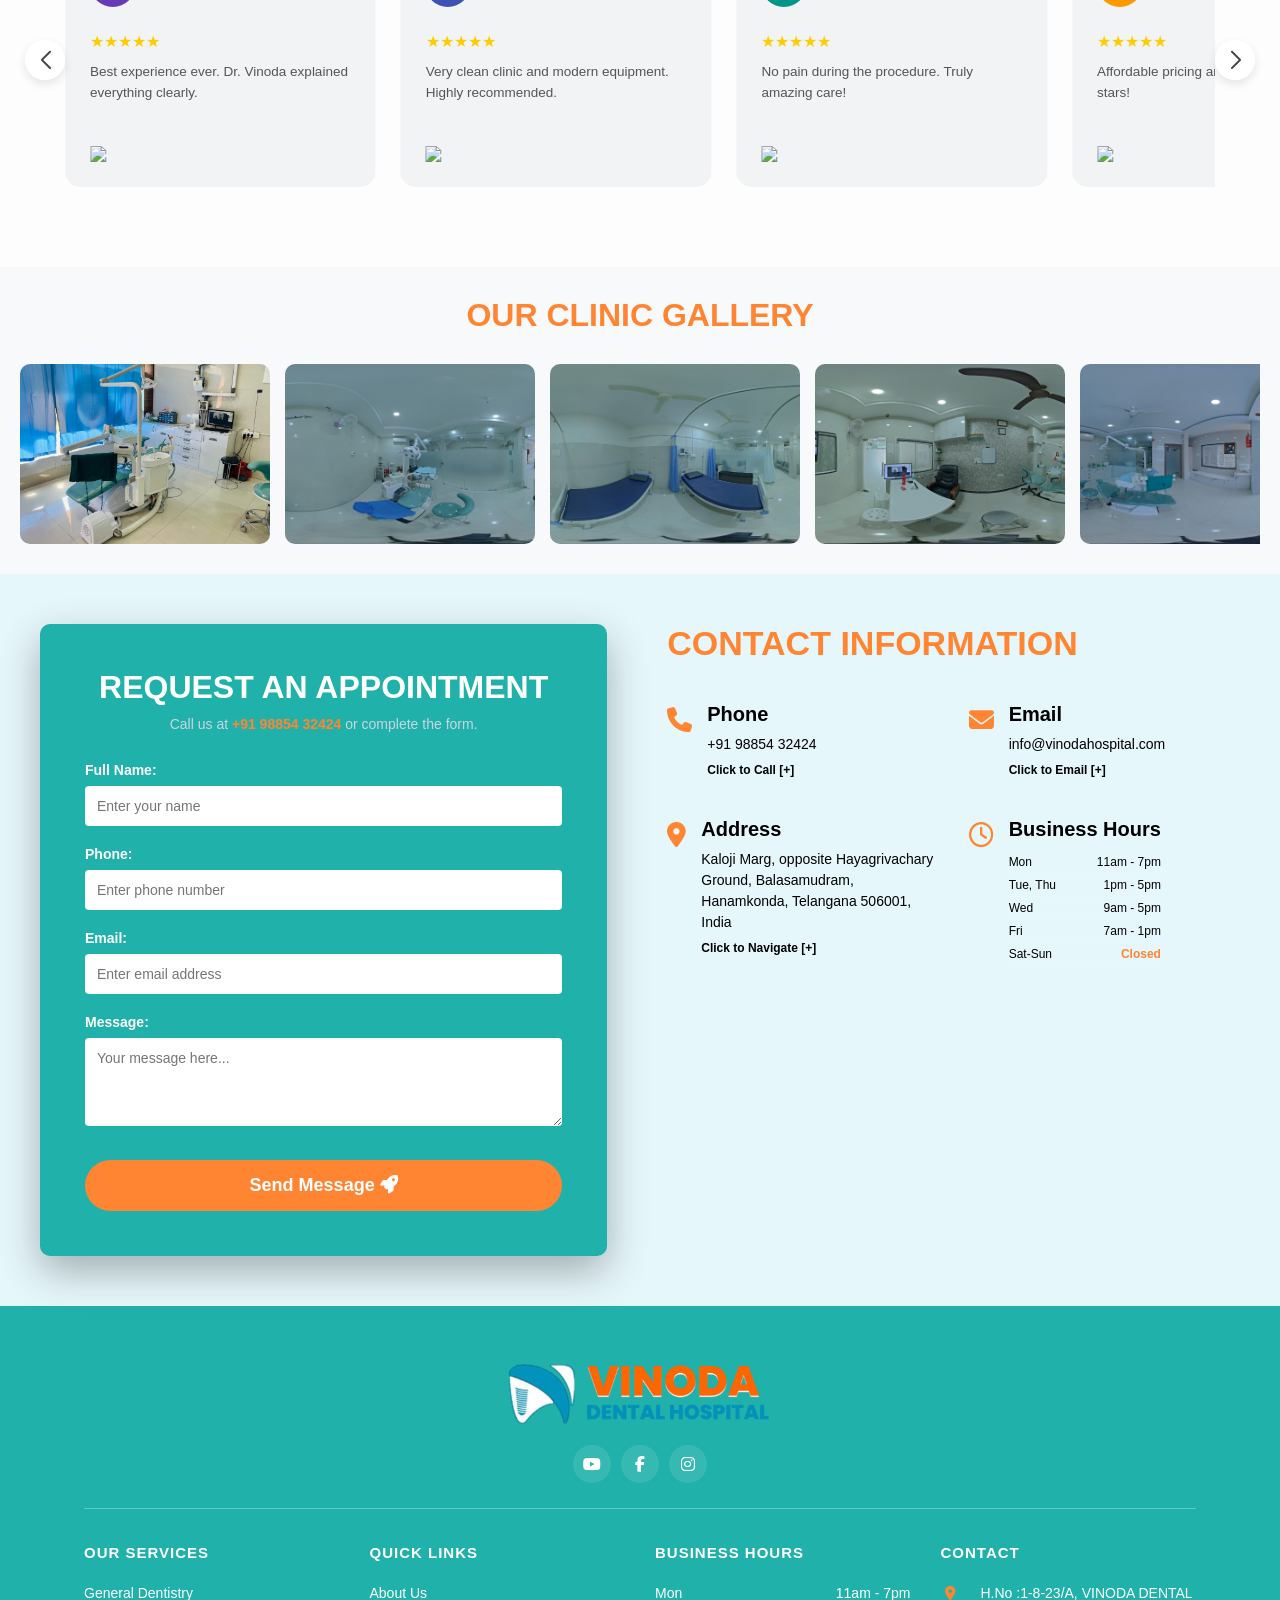
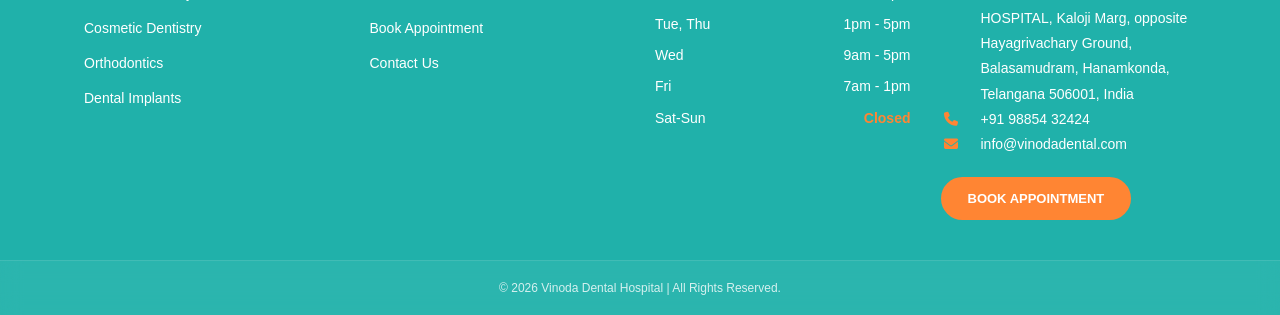
==== commit 8476275c: "vinoda" ====
--- a/index.html
+++ b/index.html
@@ -1286,7 +1286,8 @@
                 <ul>
                     <li><a href="services.html">General Dentistry</a></li>
                     <li><a href="services.html">Cosmetic Dentistry</a></li>
-                    <li><a href="services.html">Braces </a></li>
+                    <li><a href="services.html">Orthodontics </a></li>
+                     <li><a href="services.html">Dental Implants  </a></li>
                 </ul>
             </div>
             <div class="footer-col">
--- a/css/index.css
+++ b/css/index.css
@@ -232,7 +232,7 @@
   position: absolute;
   top: 0;
   left: 100%;
-  background: #e65c00;
+  background: #ff8533;
   min-width: 200px;
   display: none;
   z-index: 1002;
@@ -291,7 +291,7 @@
   .sub-menu {
     position: static;
     display: none;
-    background: #d45500;
+    background: #ff8533;
     min-width: 100%;
     border-top: none;
   }
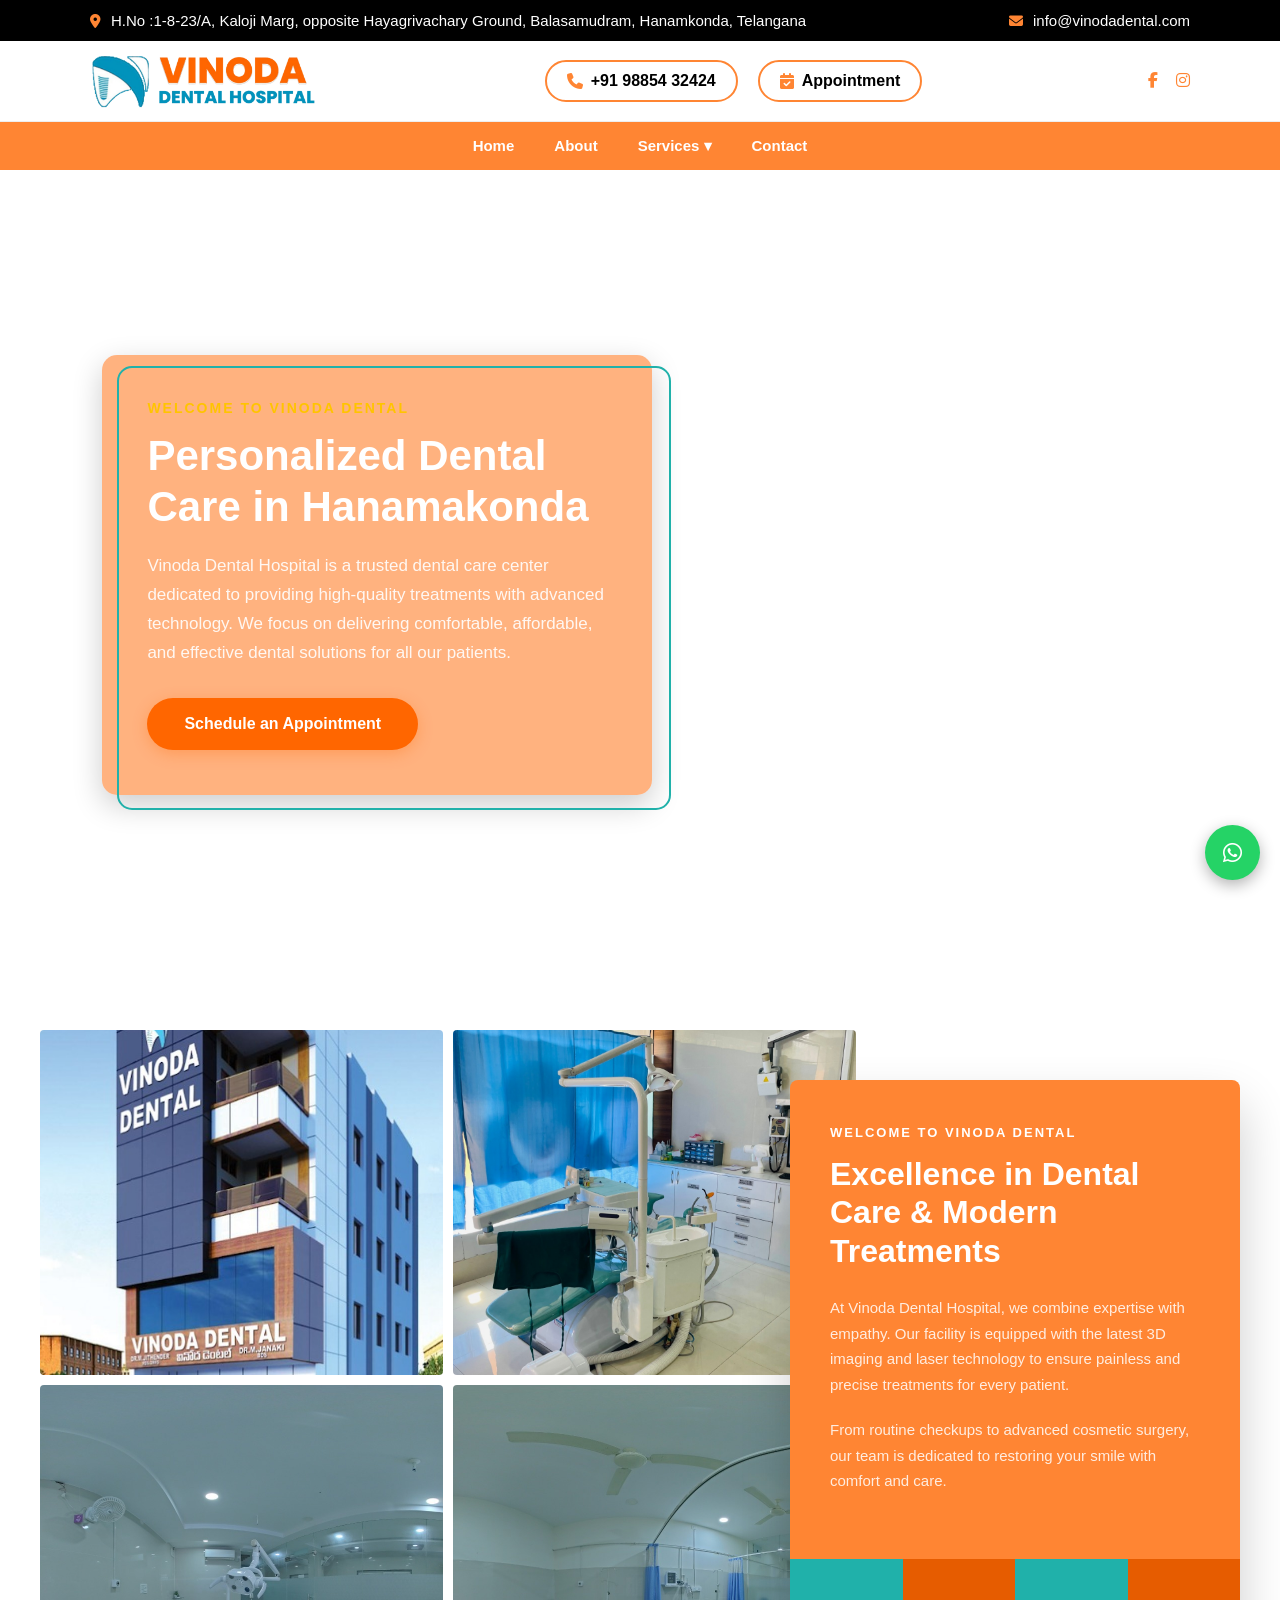
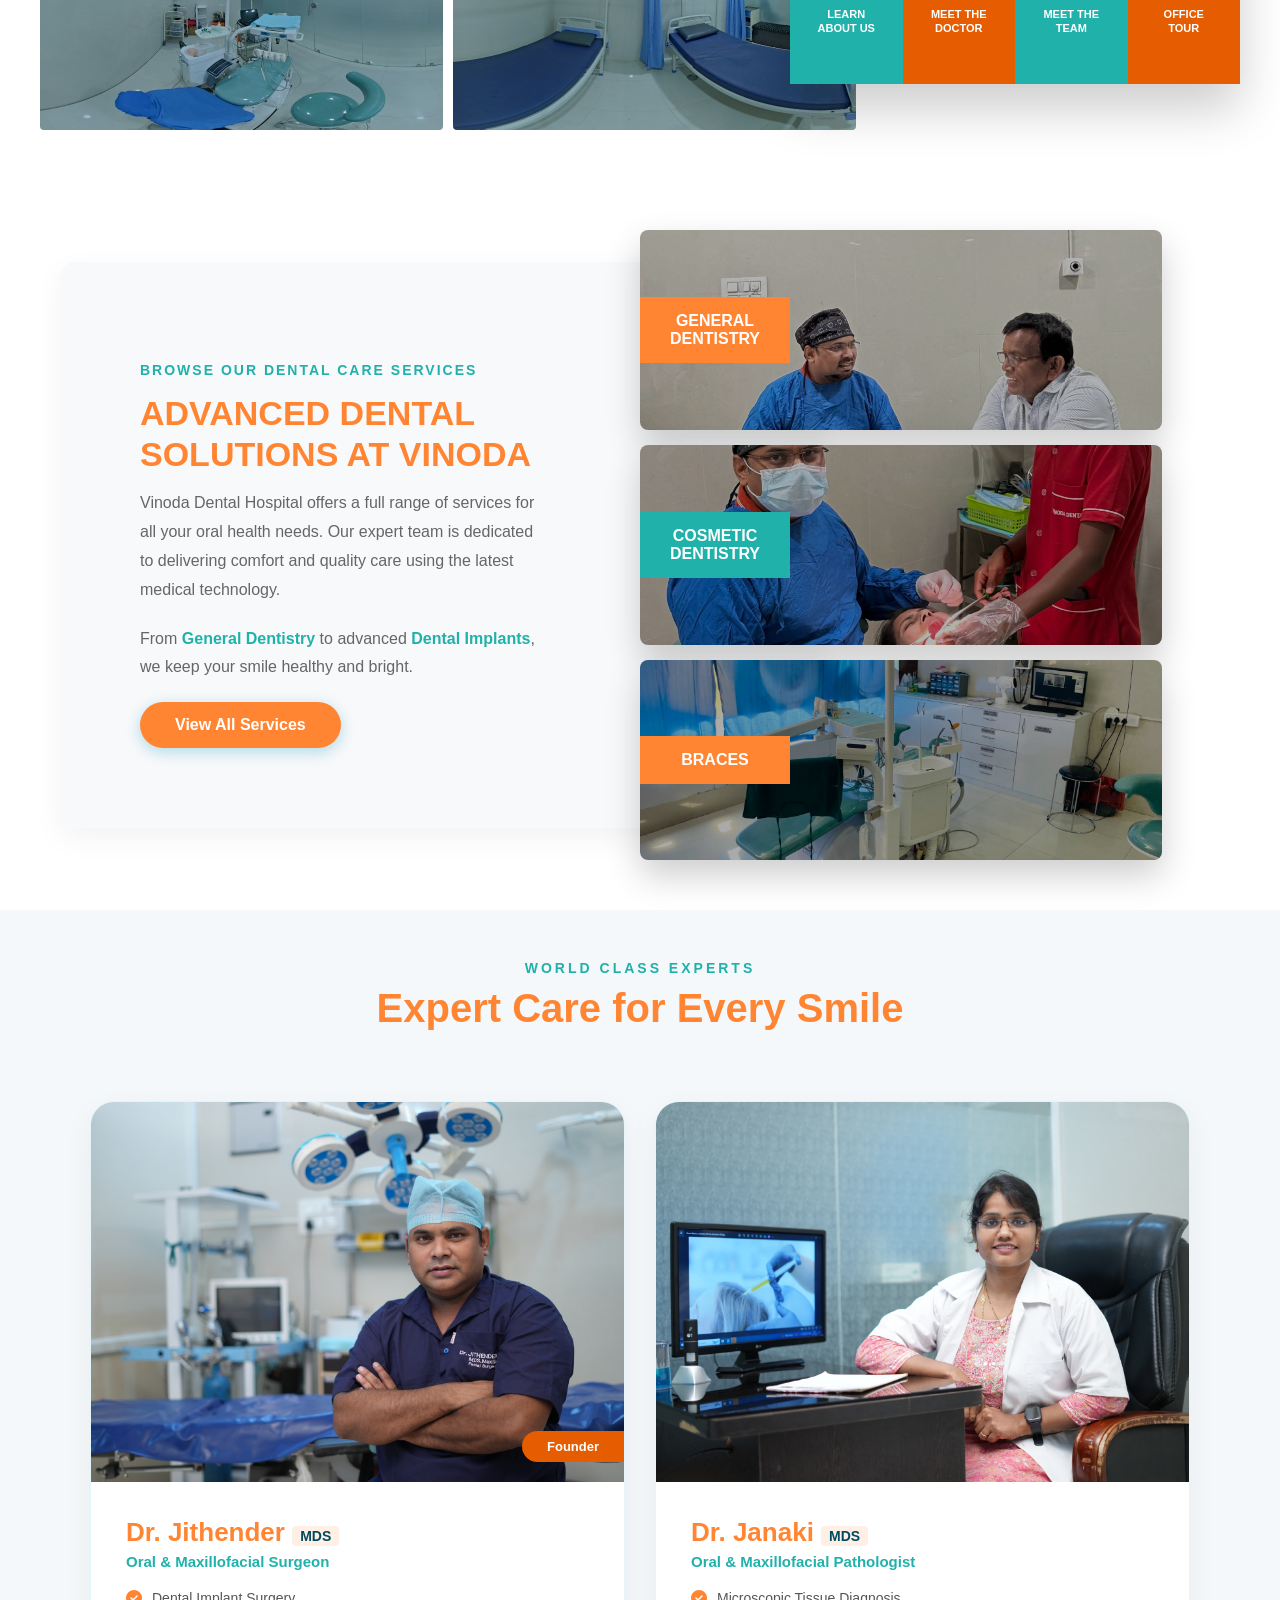
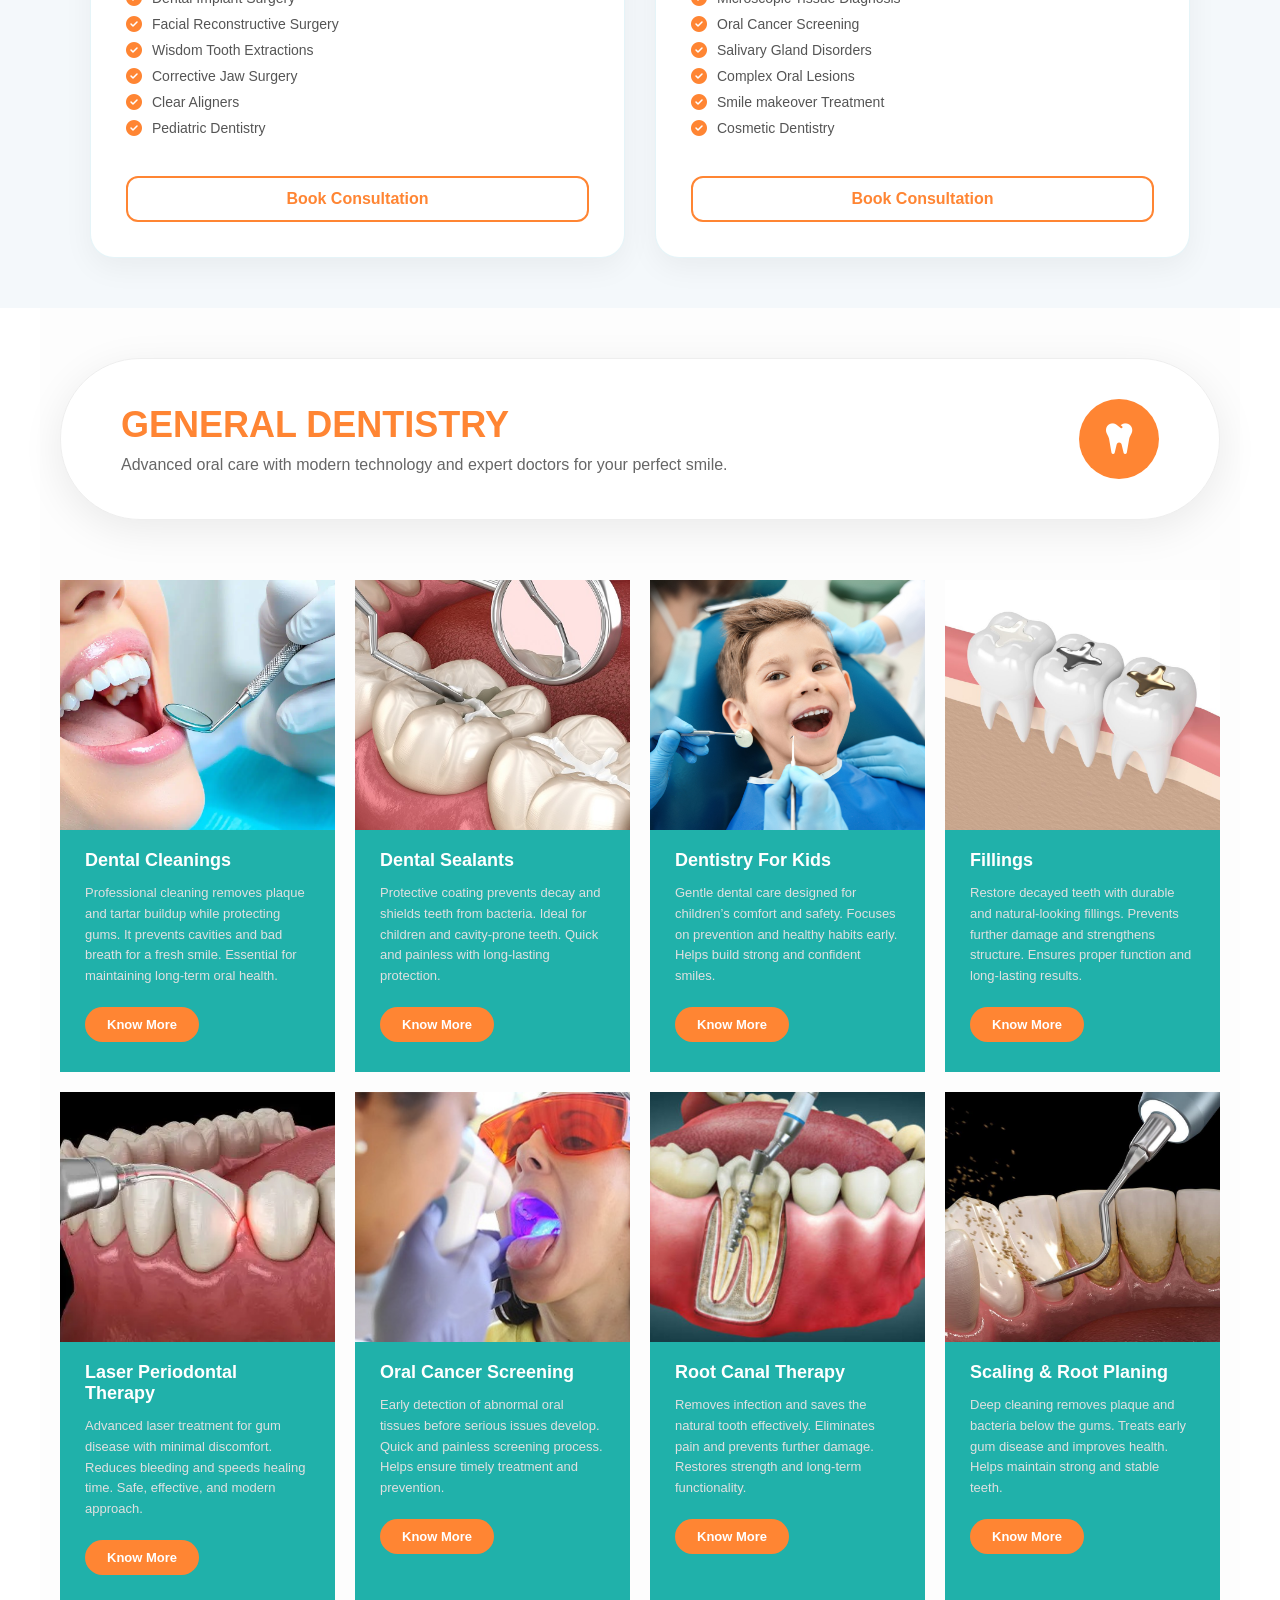
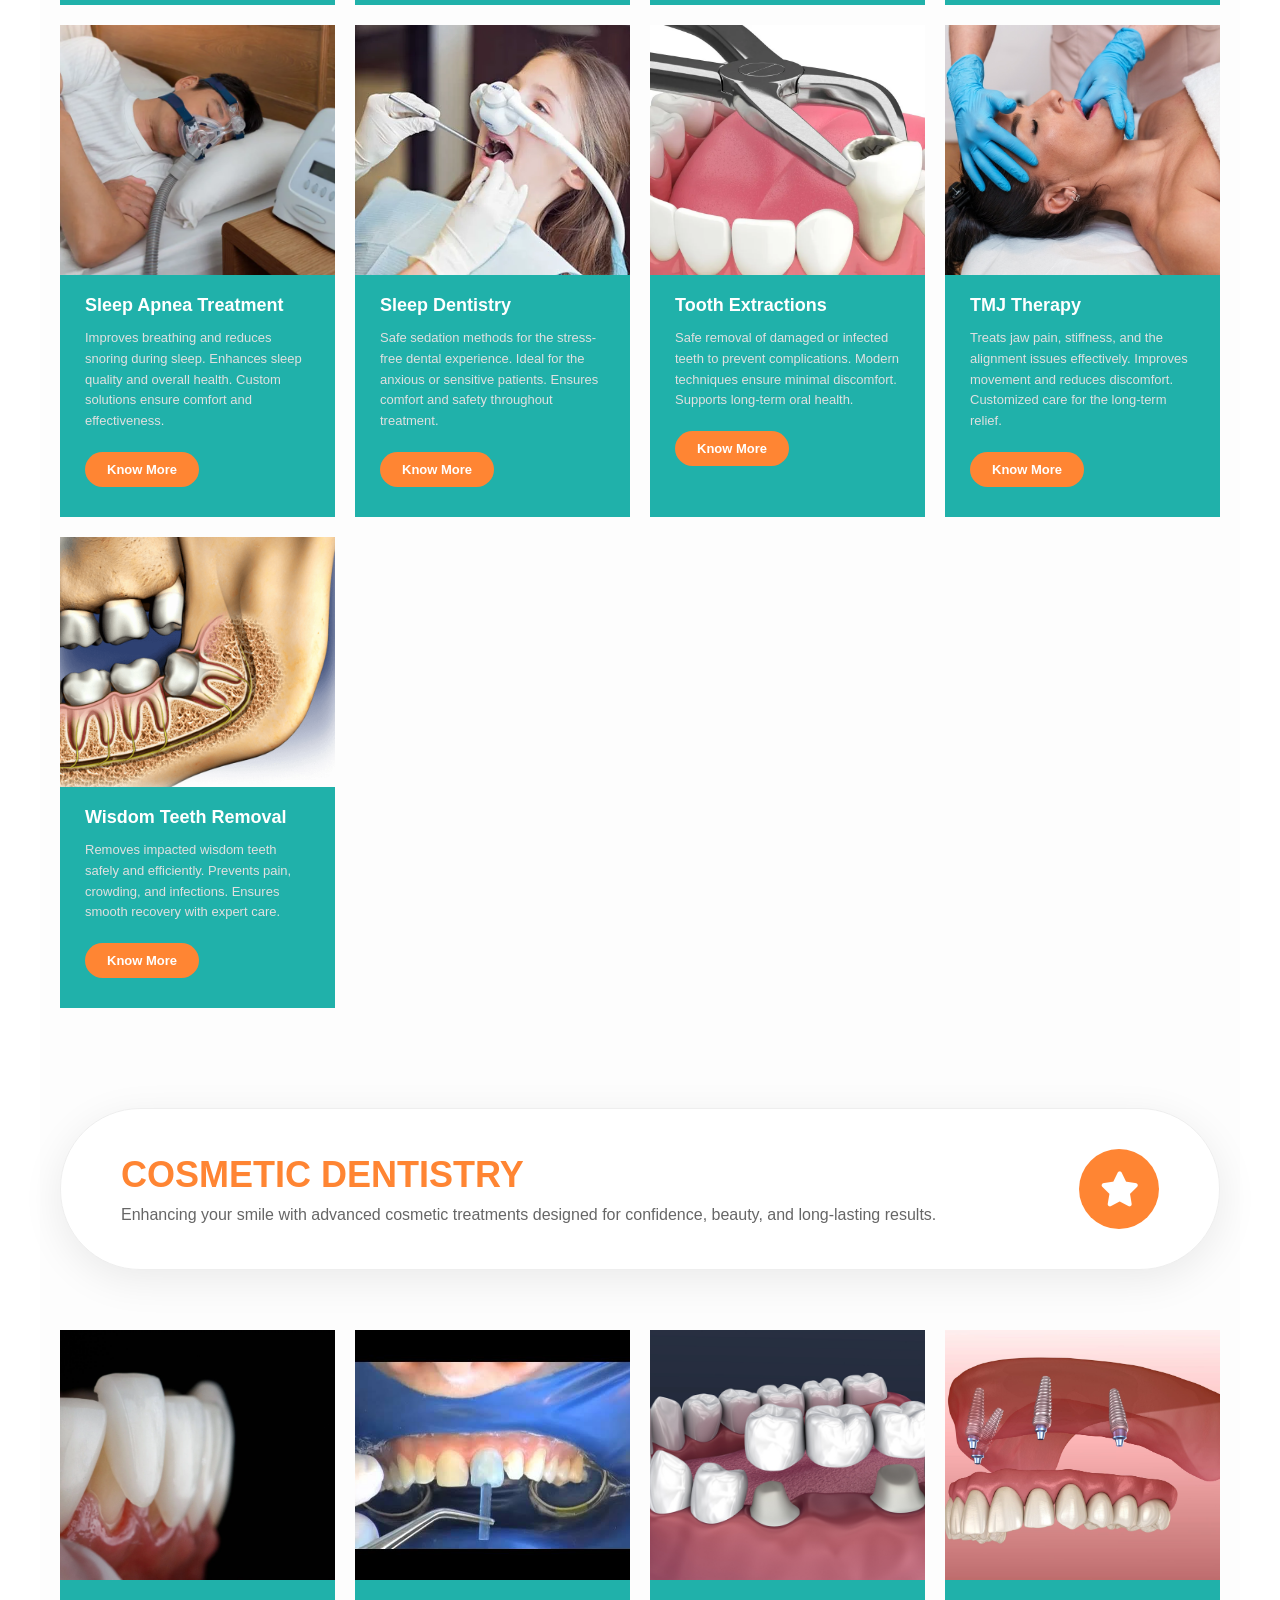
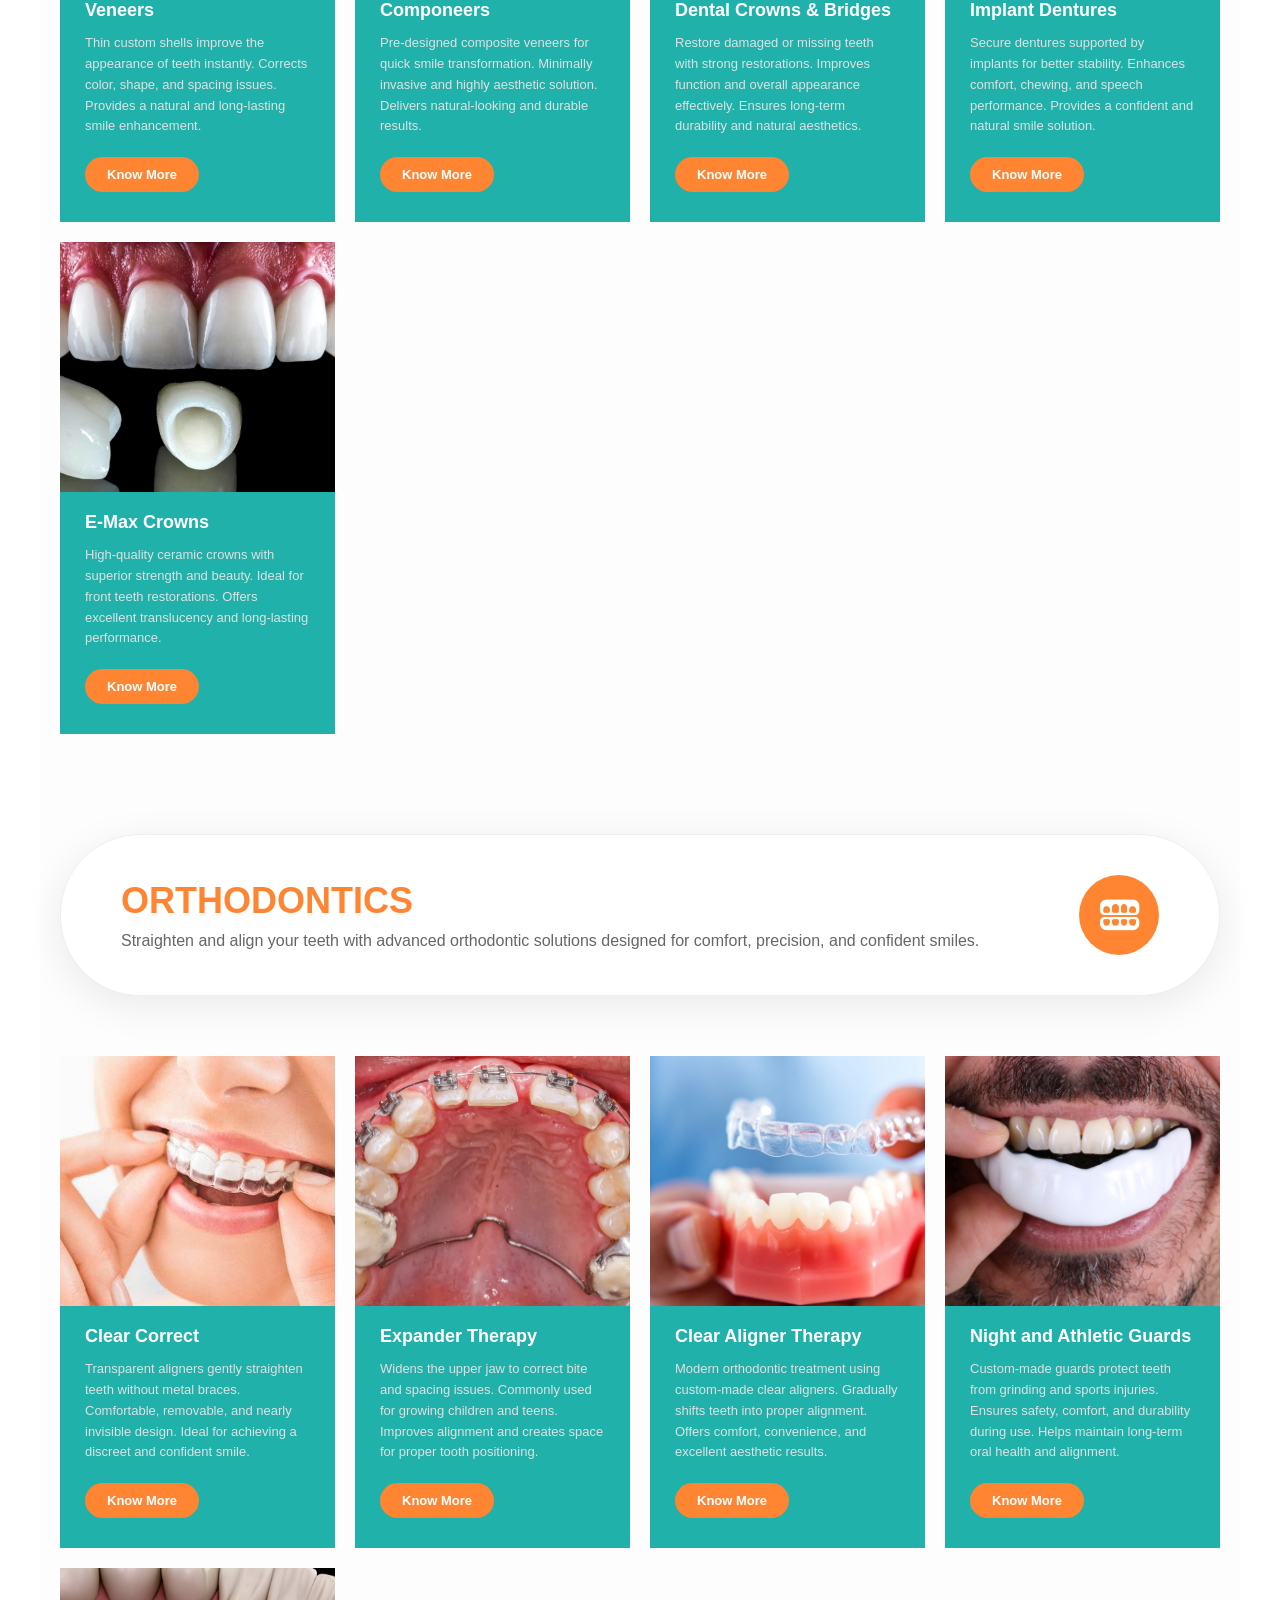
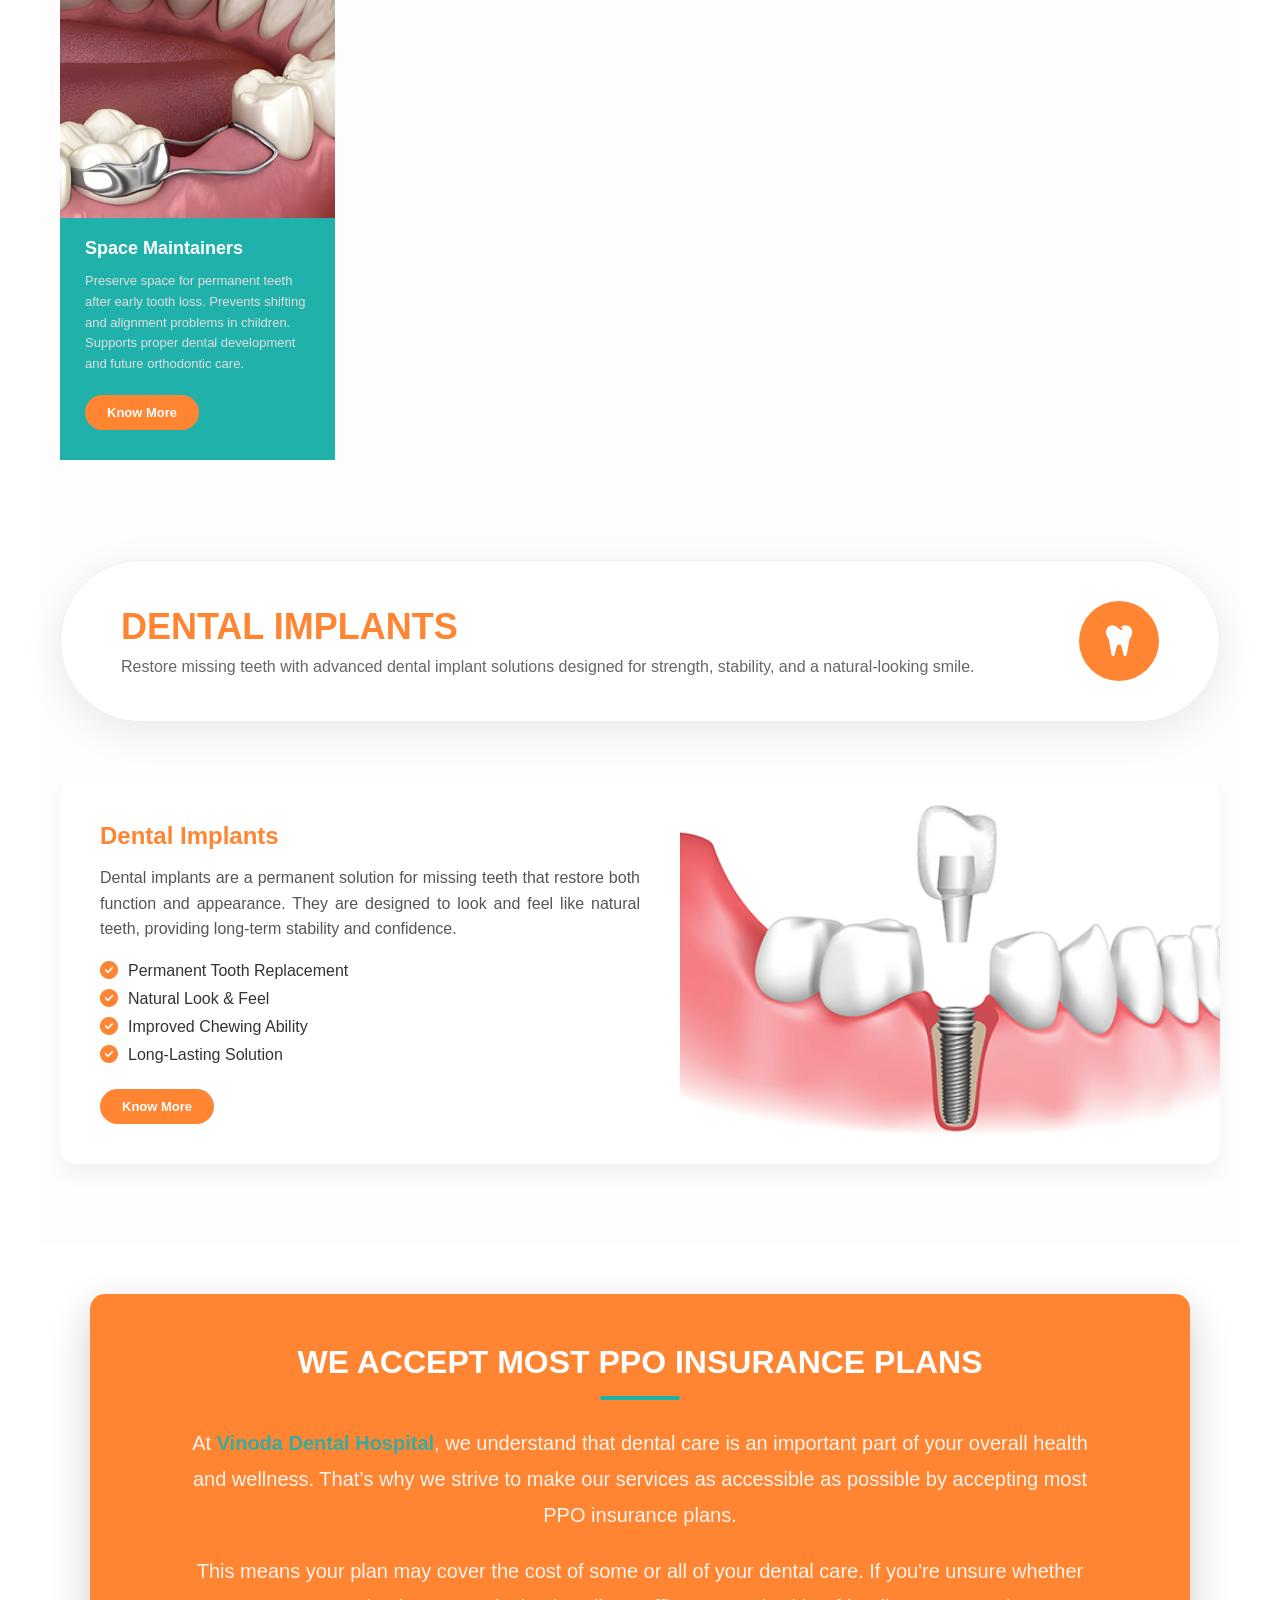
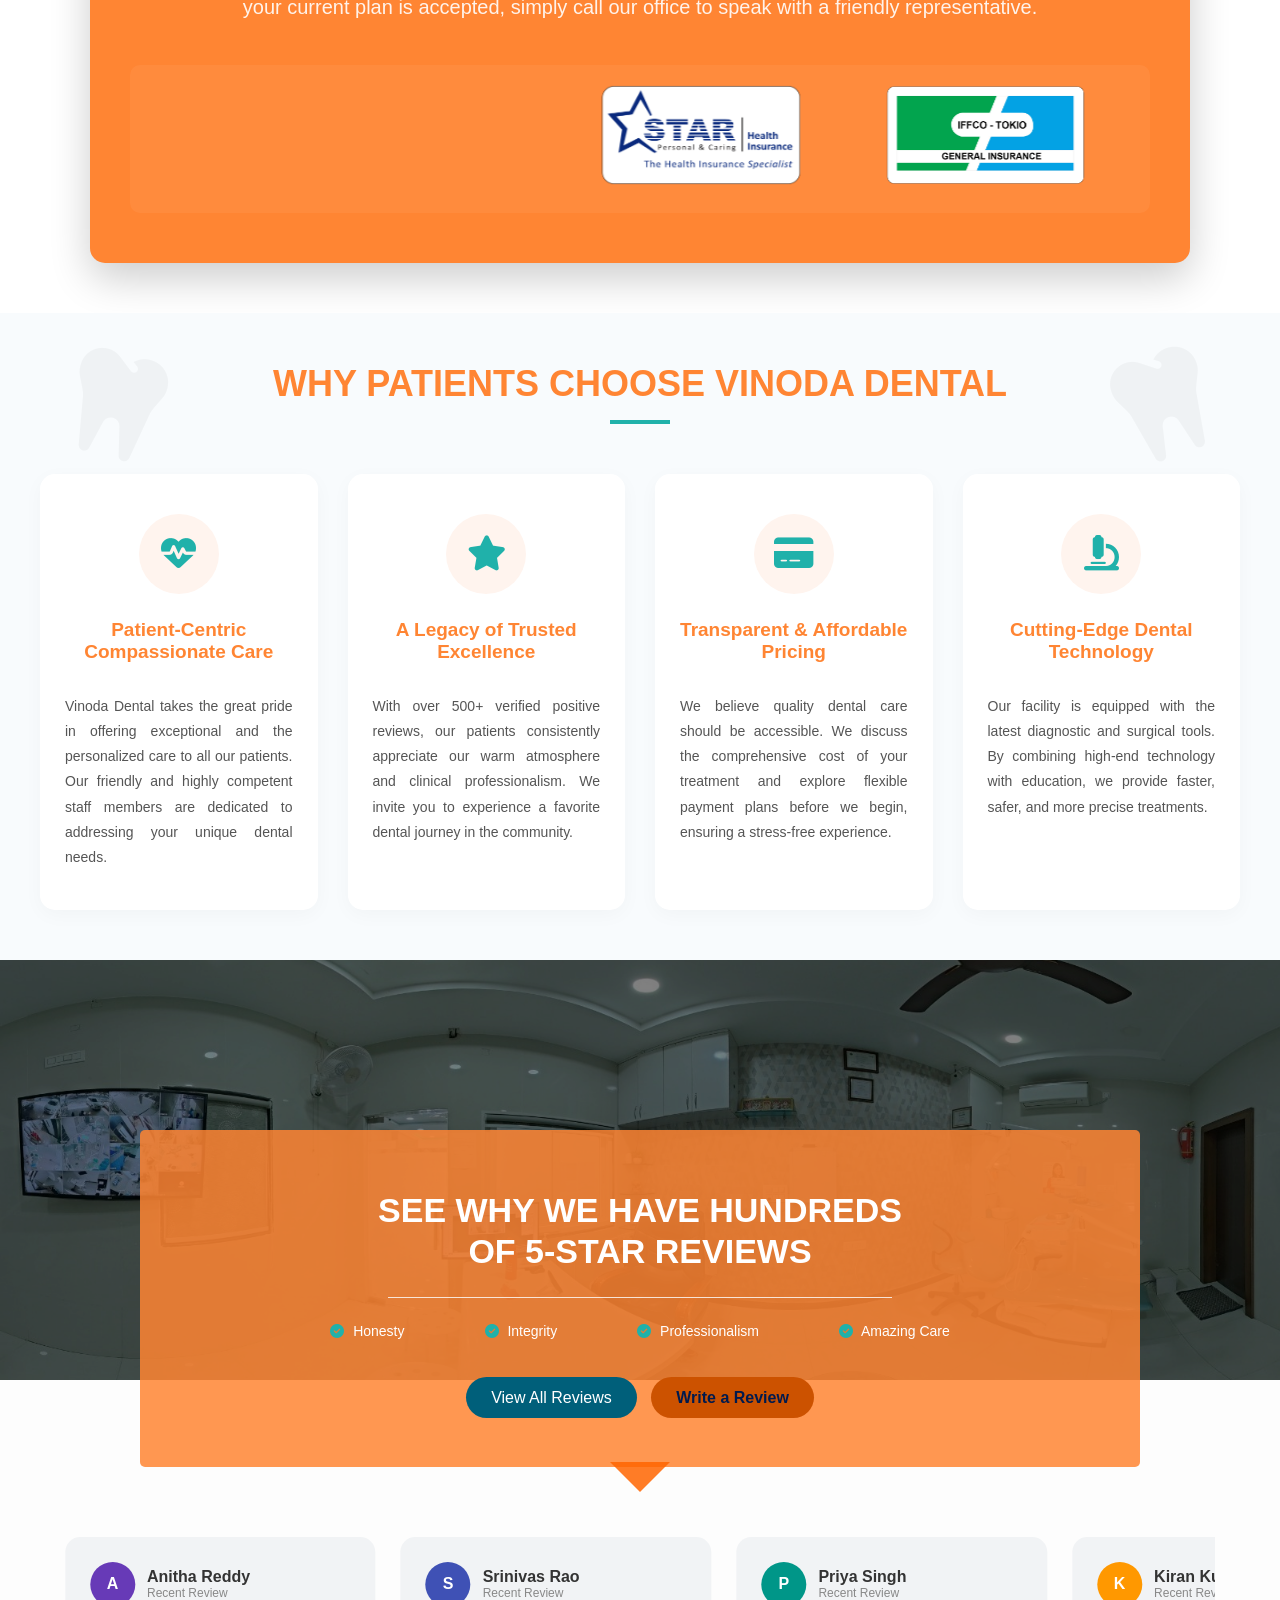
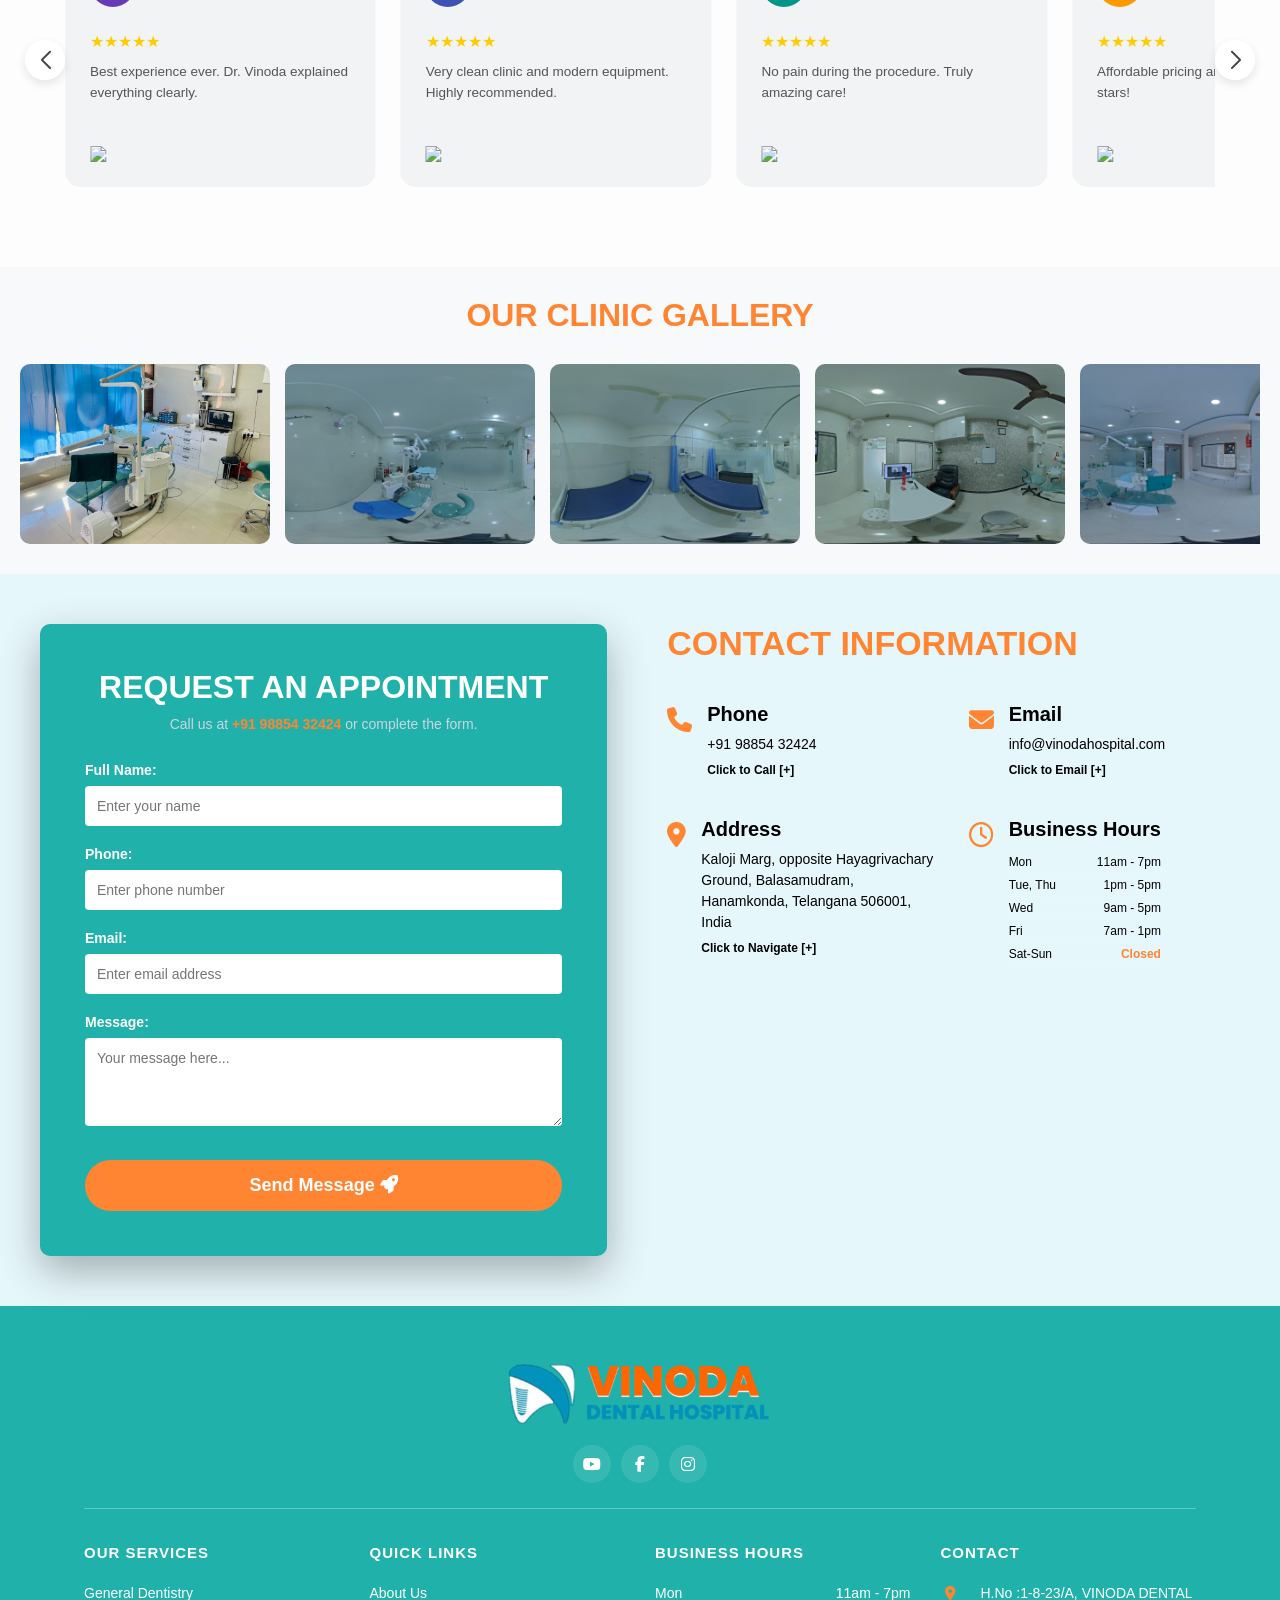
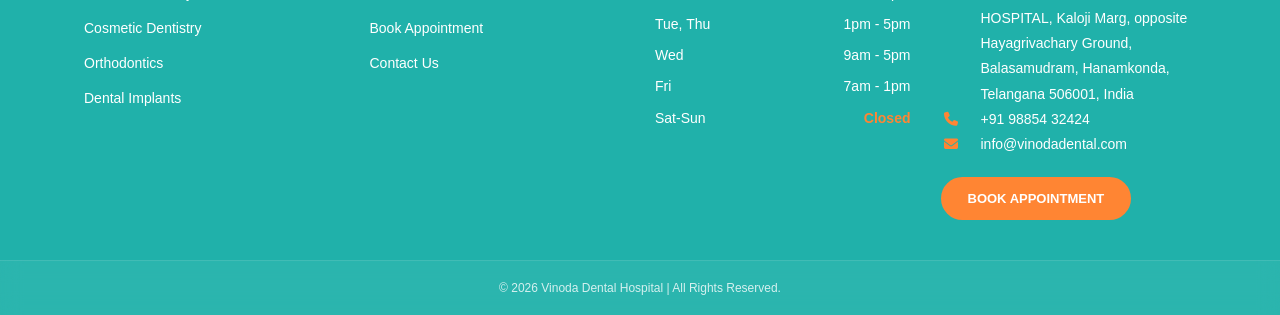
==== commit cc69a566: "vinoda" ====
--- a/index.html
+++ b/index.html
@@ -163,17 +163,27 @@
             navLinks.classList.toggle('active');
         };
 
-        document.querySelectorAll('.dropdown > a, .has-sub > a').forEach(function (btn) {
-            btn.onclick = function (e) {
-                if (window.innerWidth <= 768) {
-                    e.preventDefault();
-                    var next = this.nextElementSibling;
-                    if (next) {
-                        next.classList.toggle('show');
-                    }
+document.querySelectorAll('.dropdown > a, .has-sub > a').forEach(function (btn) {
+    btn.onclick = function (e) {
+        if (window.innerWidth <= 768) {
+            e.preventDefault();
+
+            let currentMenu = this.nextElementSibling;
+
+            // 🔥 CLOSE ALL OTHER MENUS
+            document.querySelectorAll('.dropdown-menu, .sub-menu').forEach(menu => {
+                if (menu !== currentMenu) {
+                    menu.classList.remove('show');
                 }
-            };
-        });
+            });
+
+            // 🔥 TOGGLE CURRENT
+            if (currentMenu) {
+                currentMenu.classList.toggle('show');
+            }
+        }
+    };
+});
 
     </script>
 
--- a/css/index.css
+++ b/css/index.css
@@ -148,6 +148,7 @@
   .header-container {
     flex-direction: column;
     gap: 15px;
+    line-height: 2px;
     padding: 0 15px;
     text-align: center;
   }
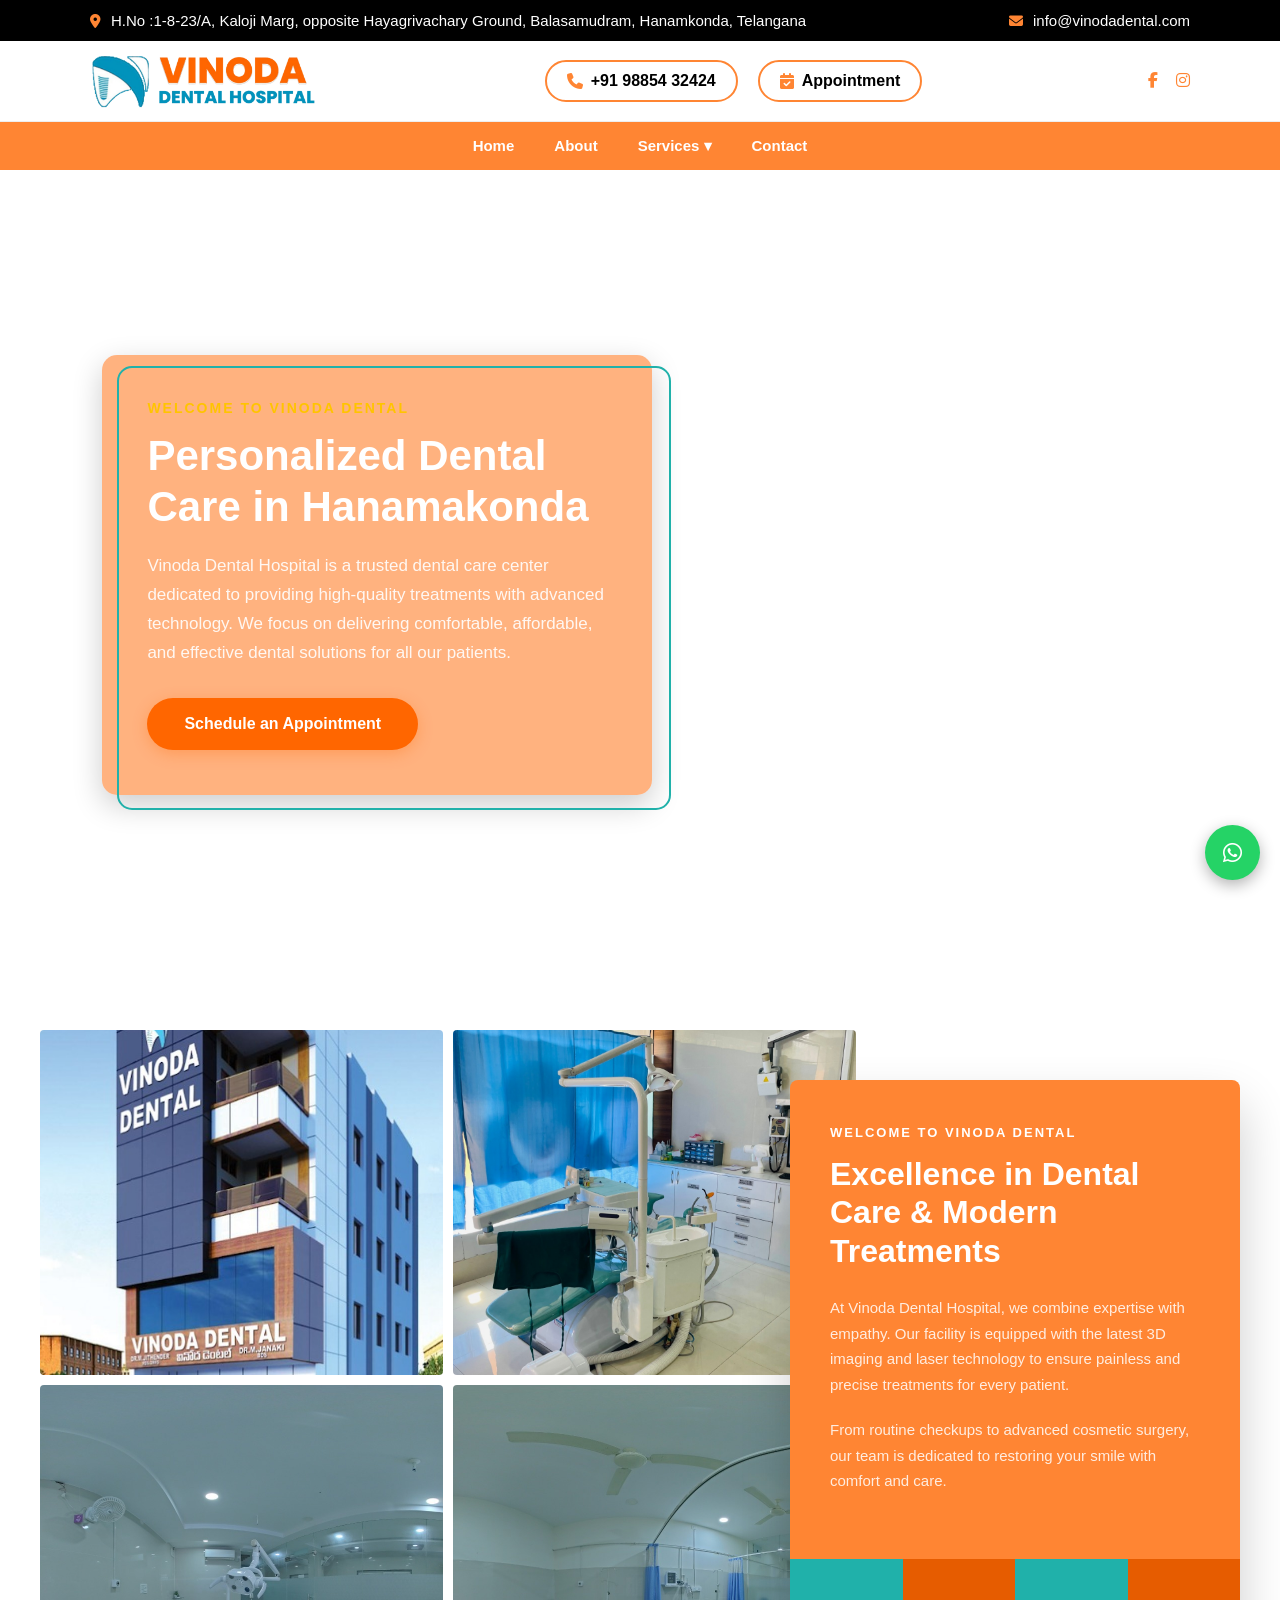
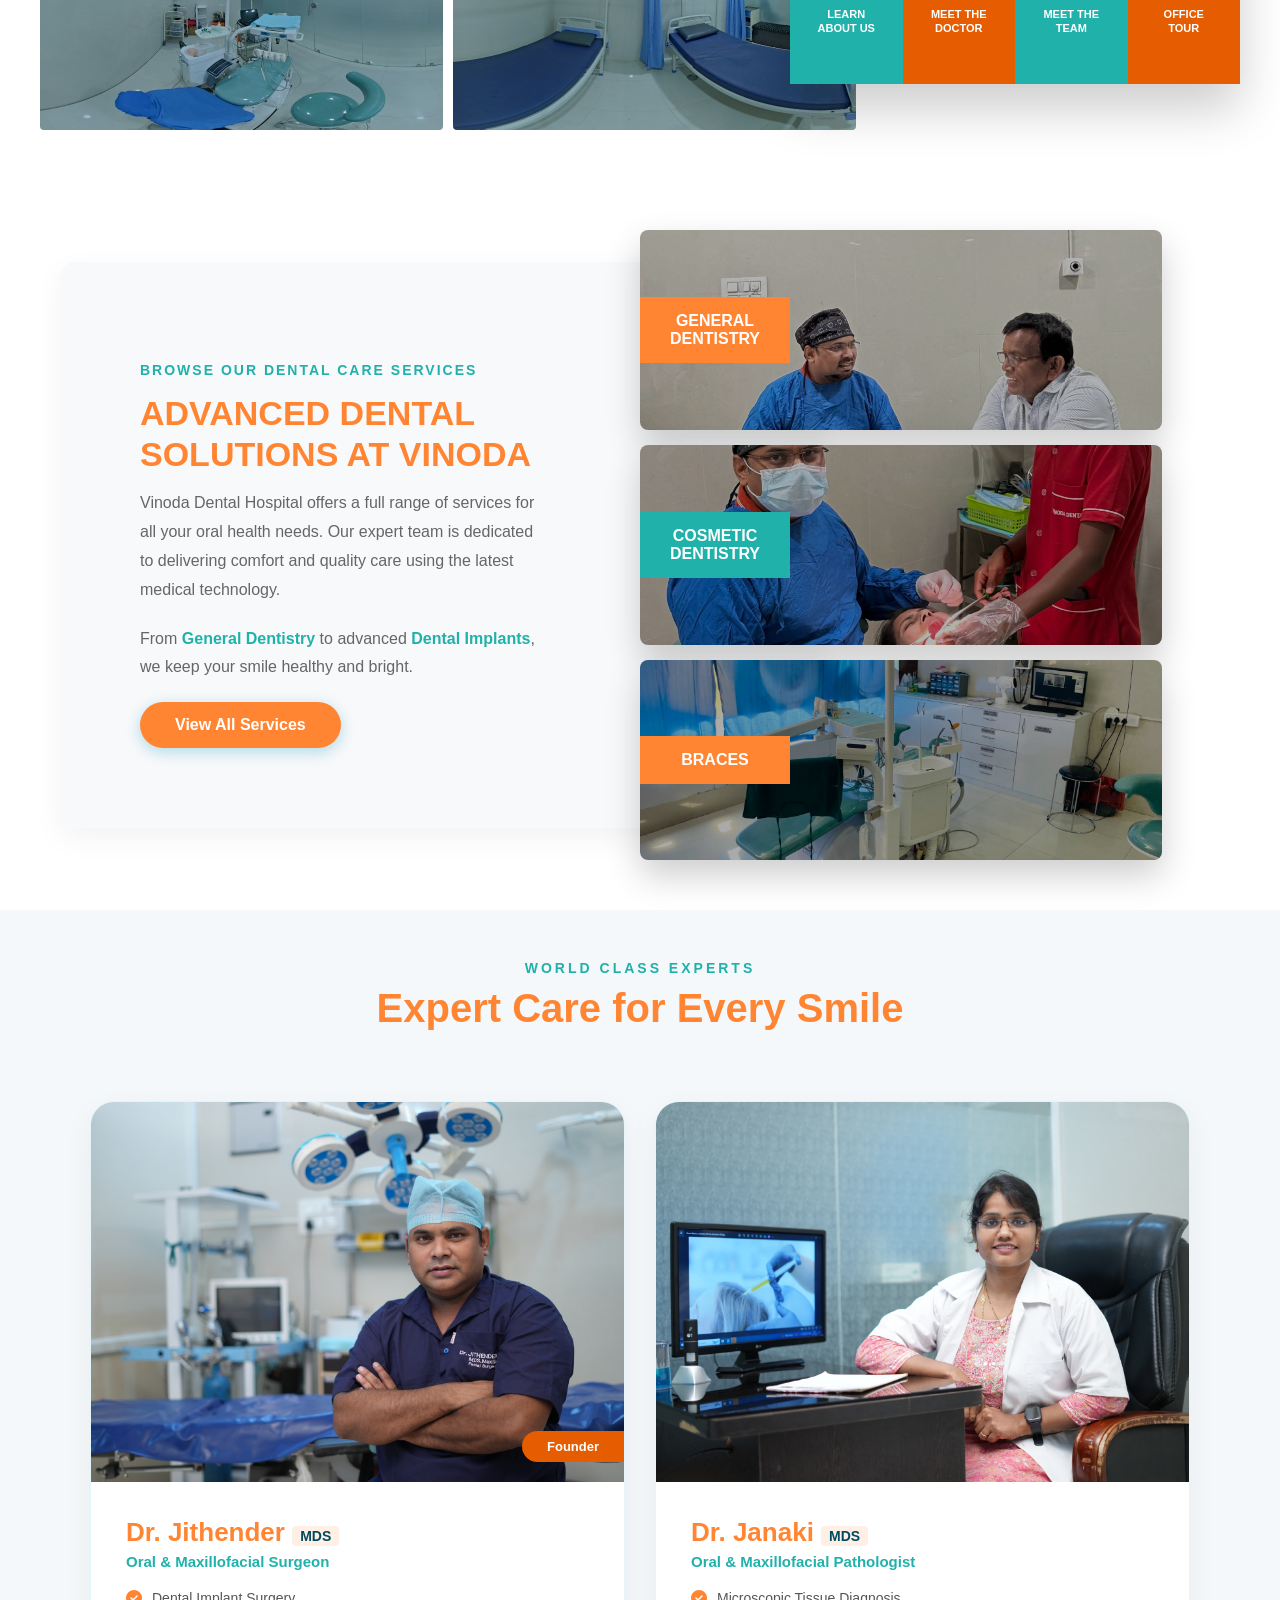
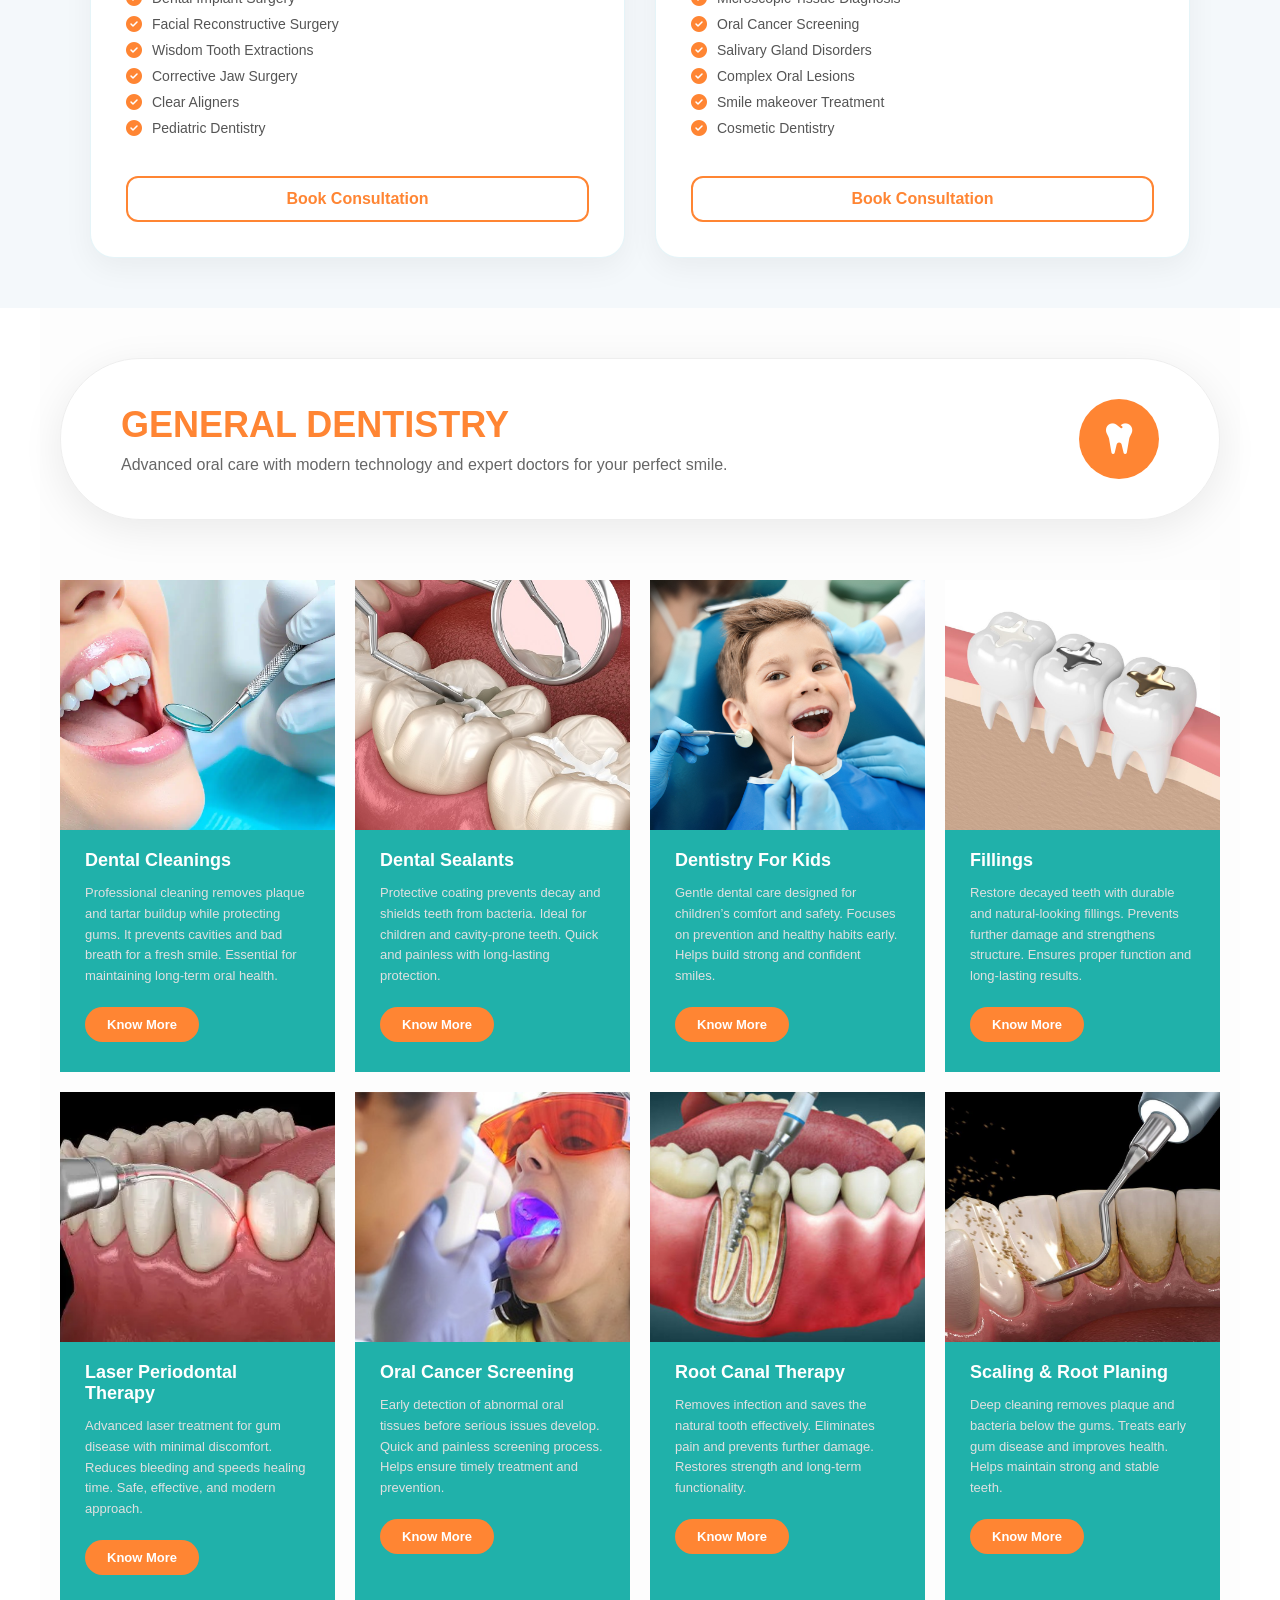
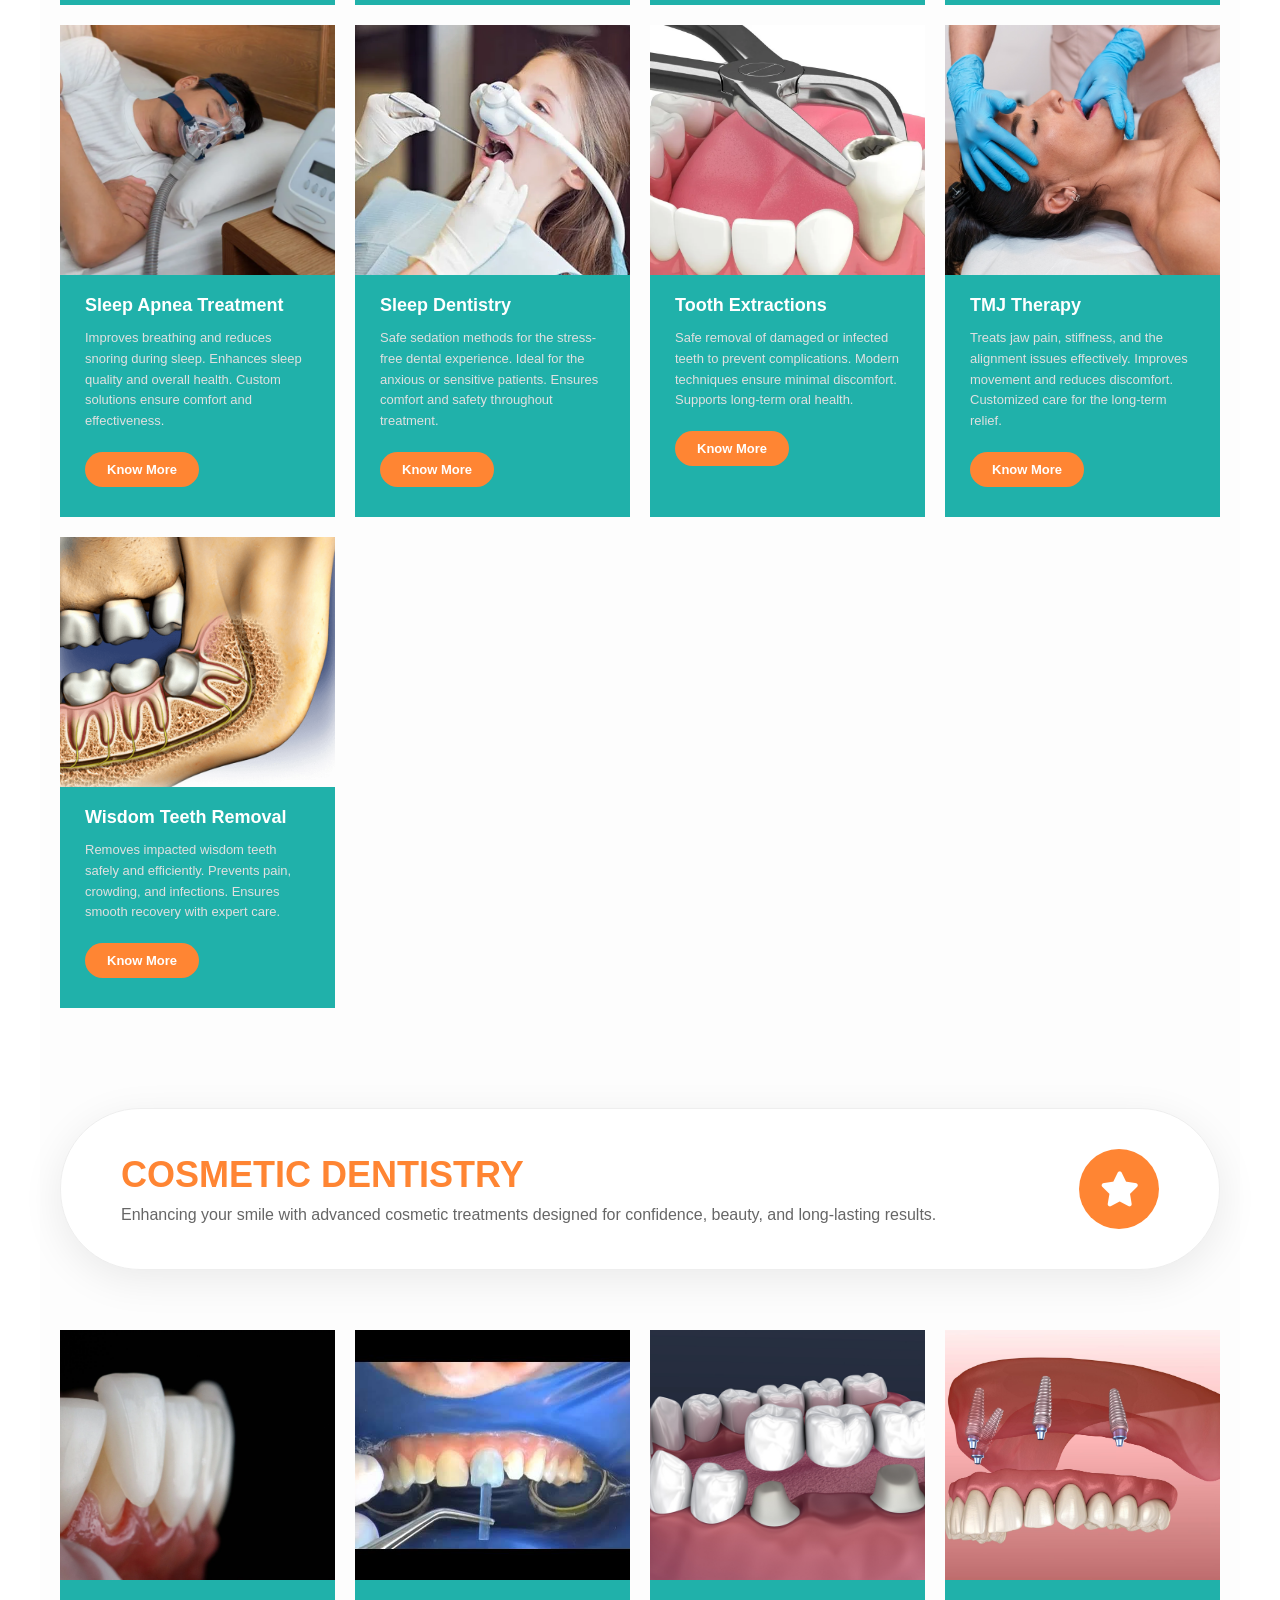
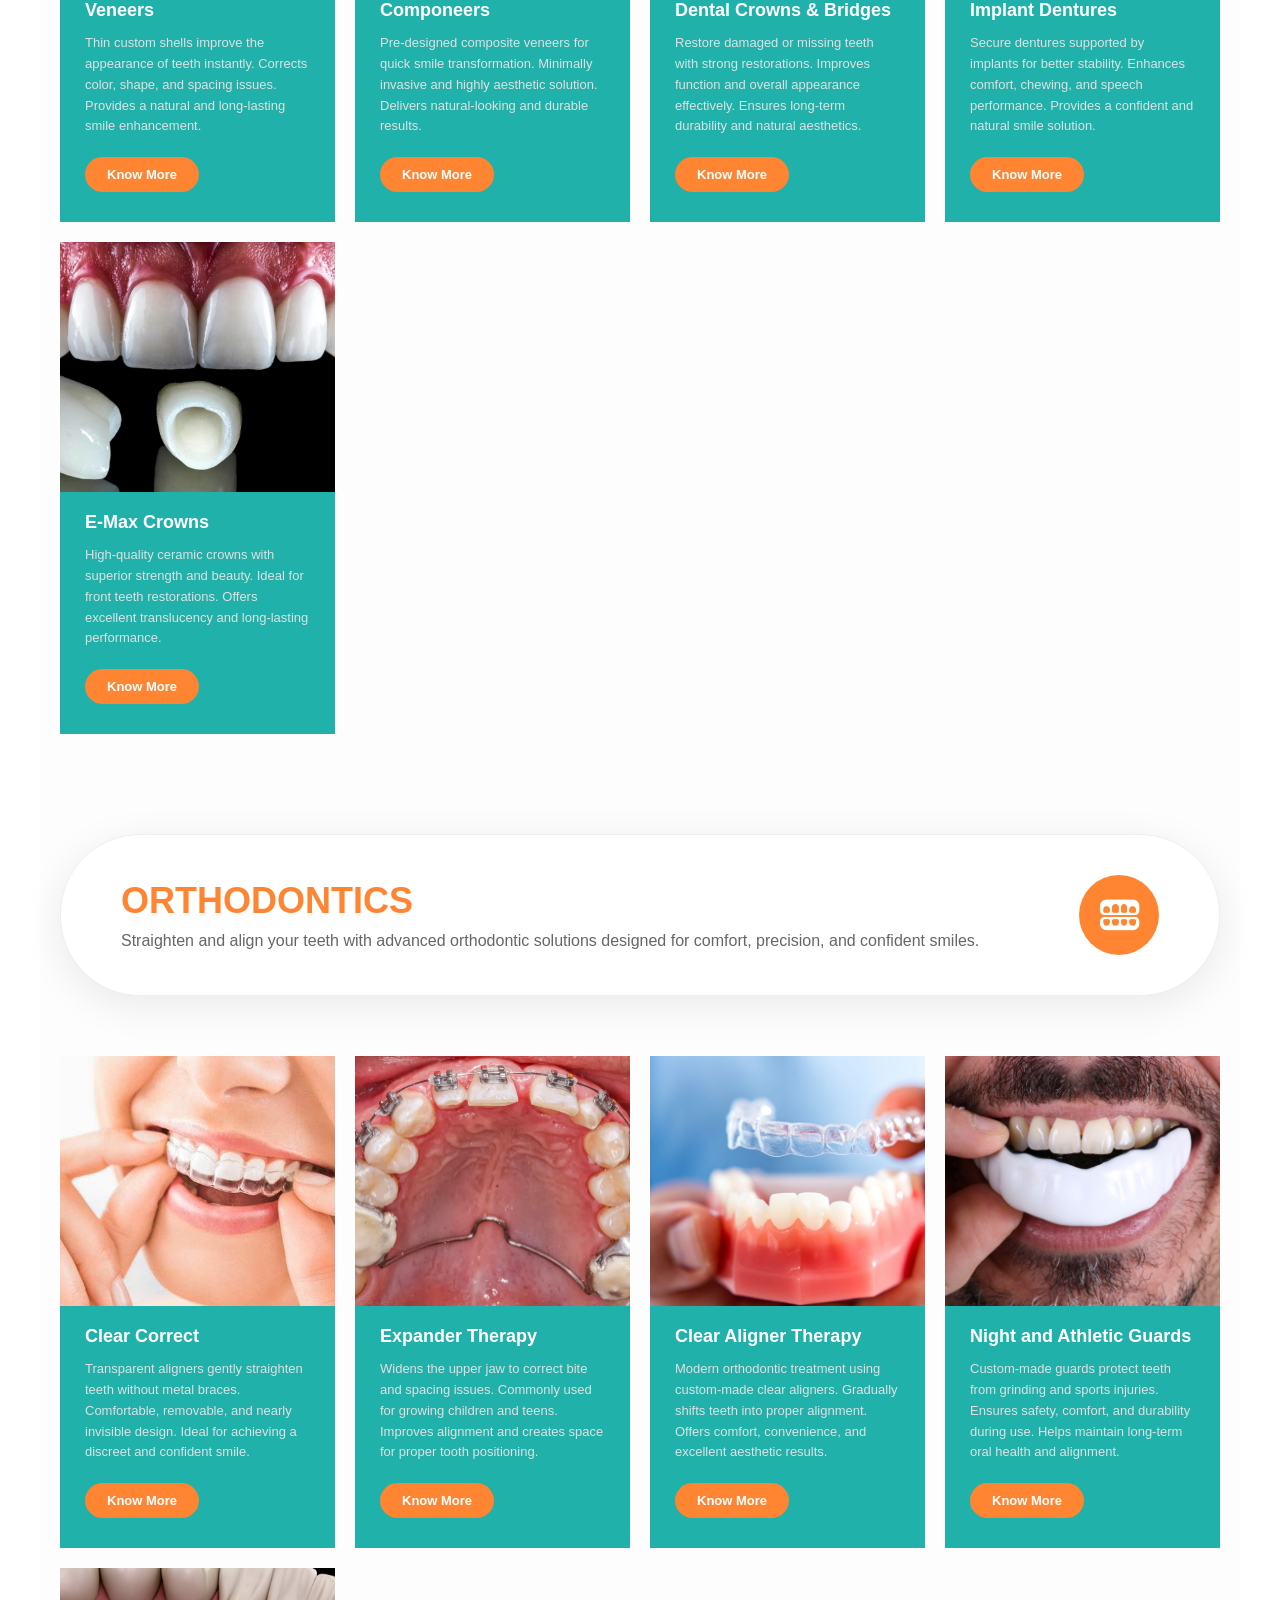
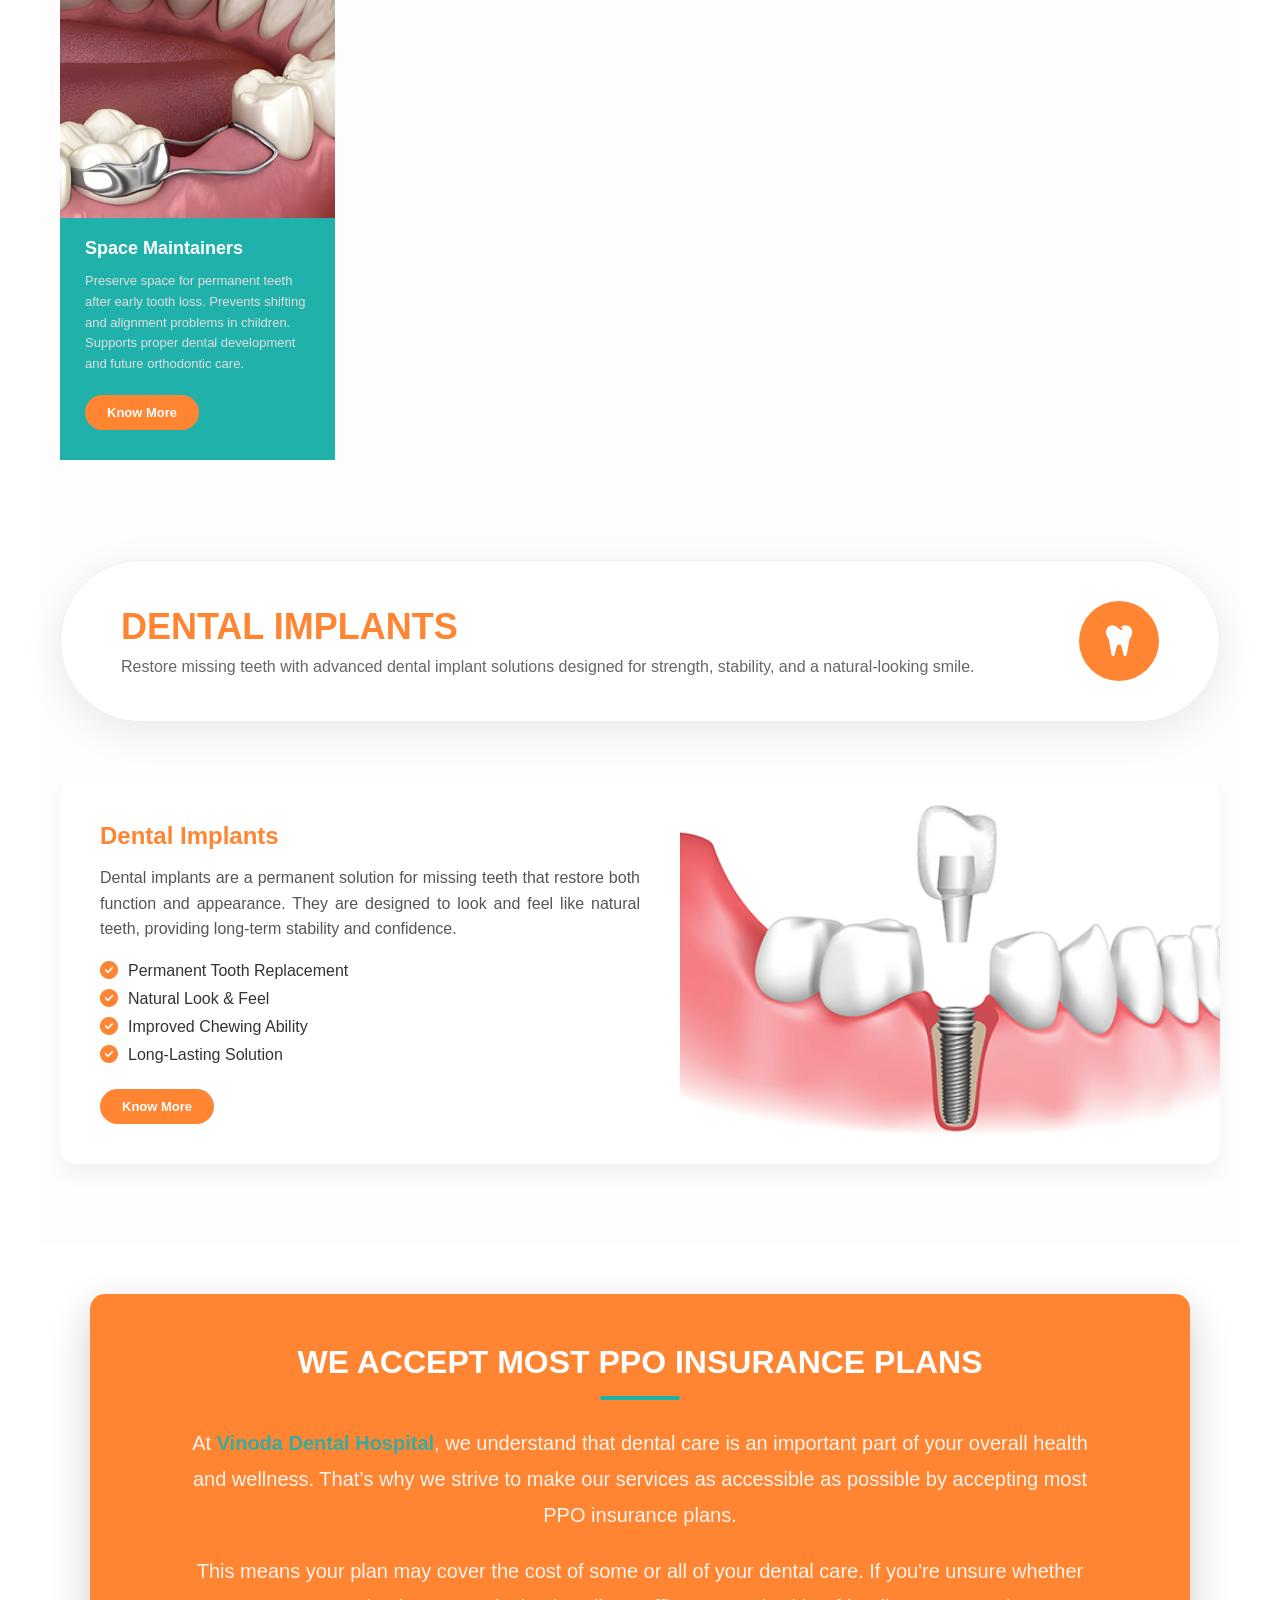
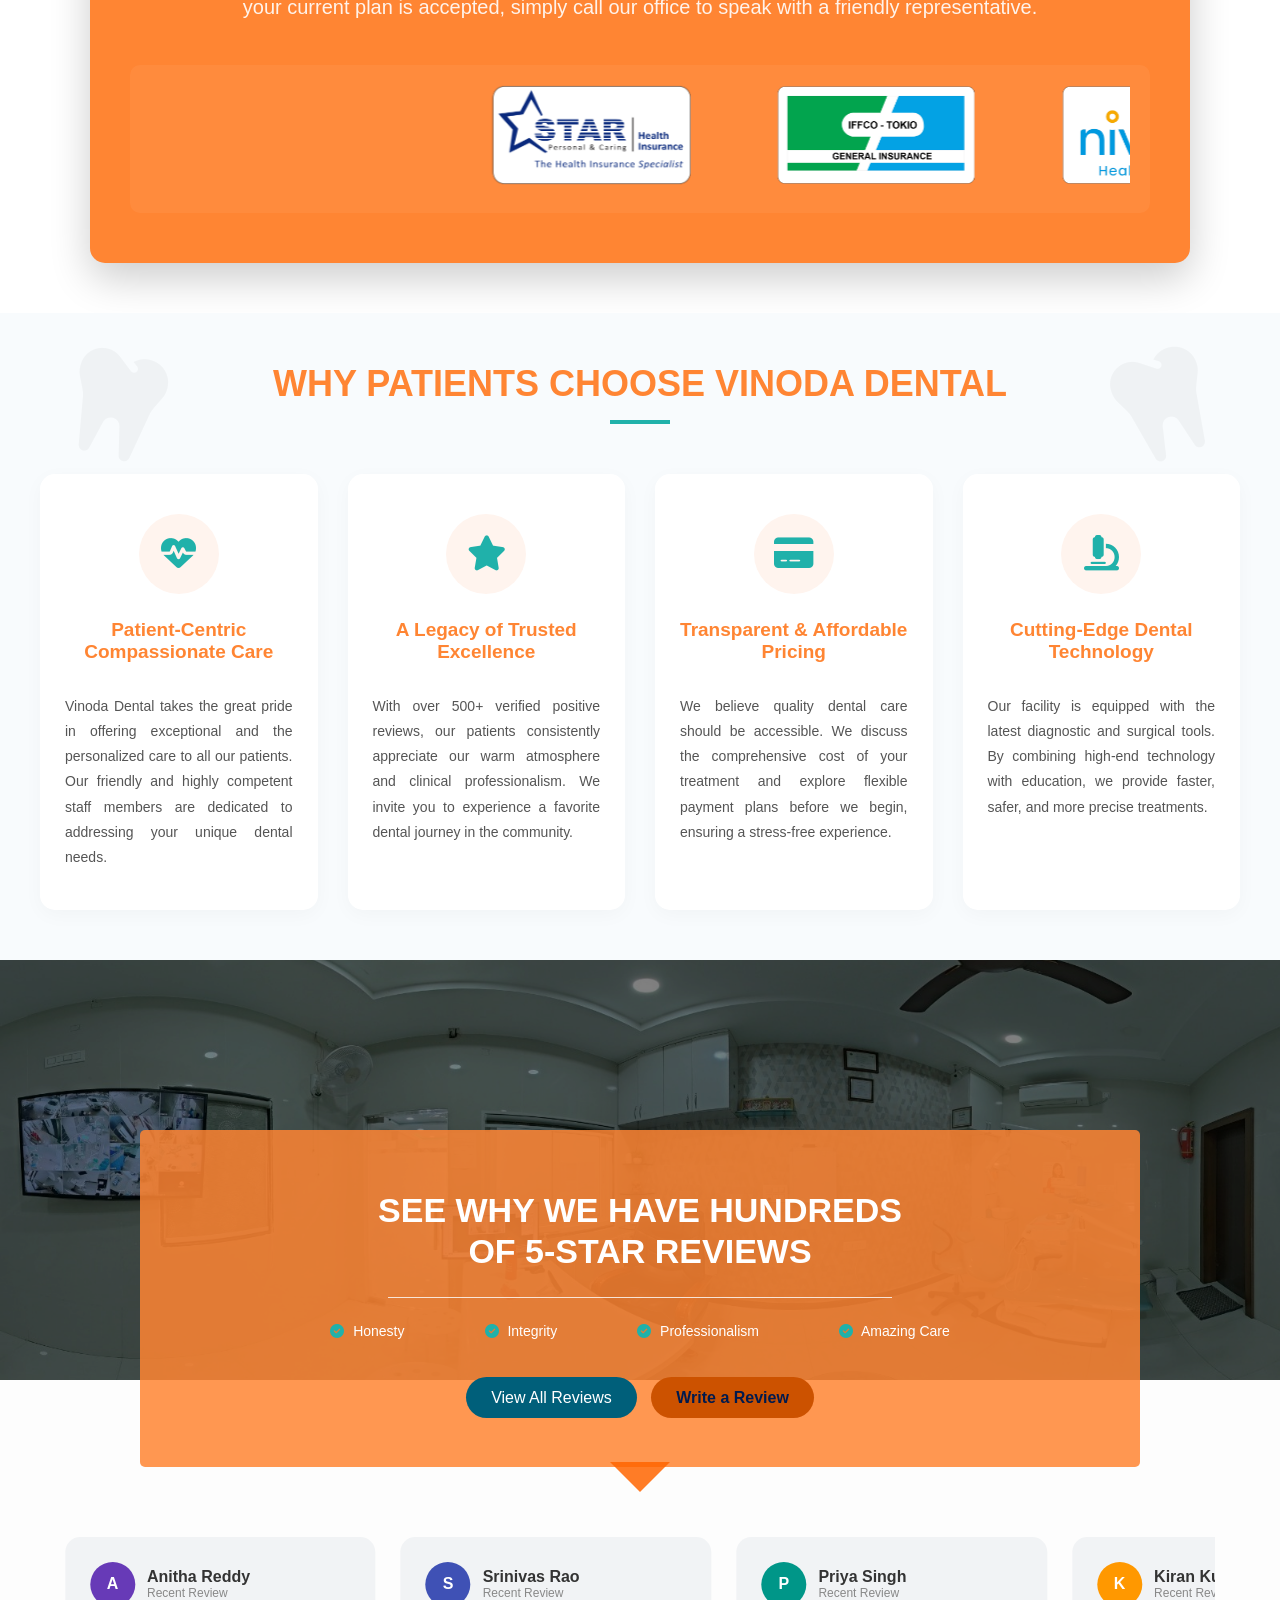
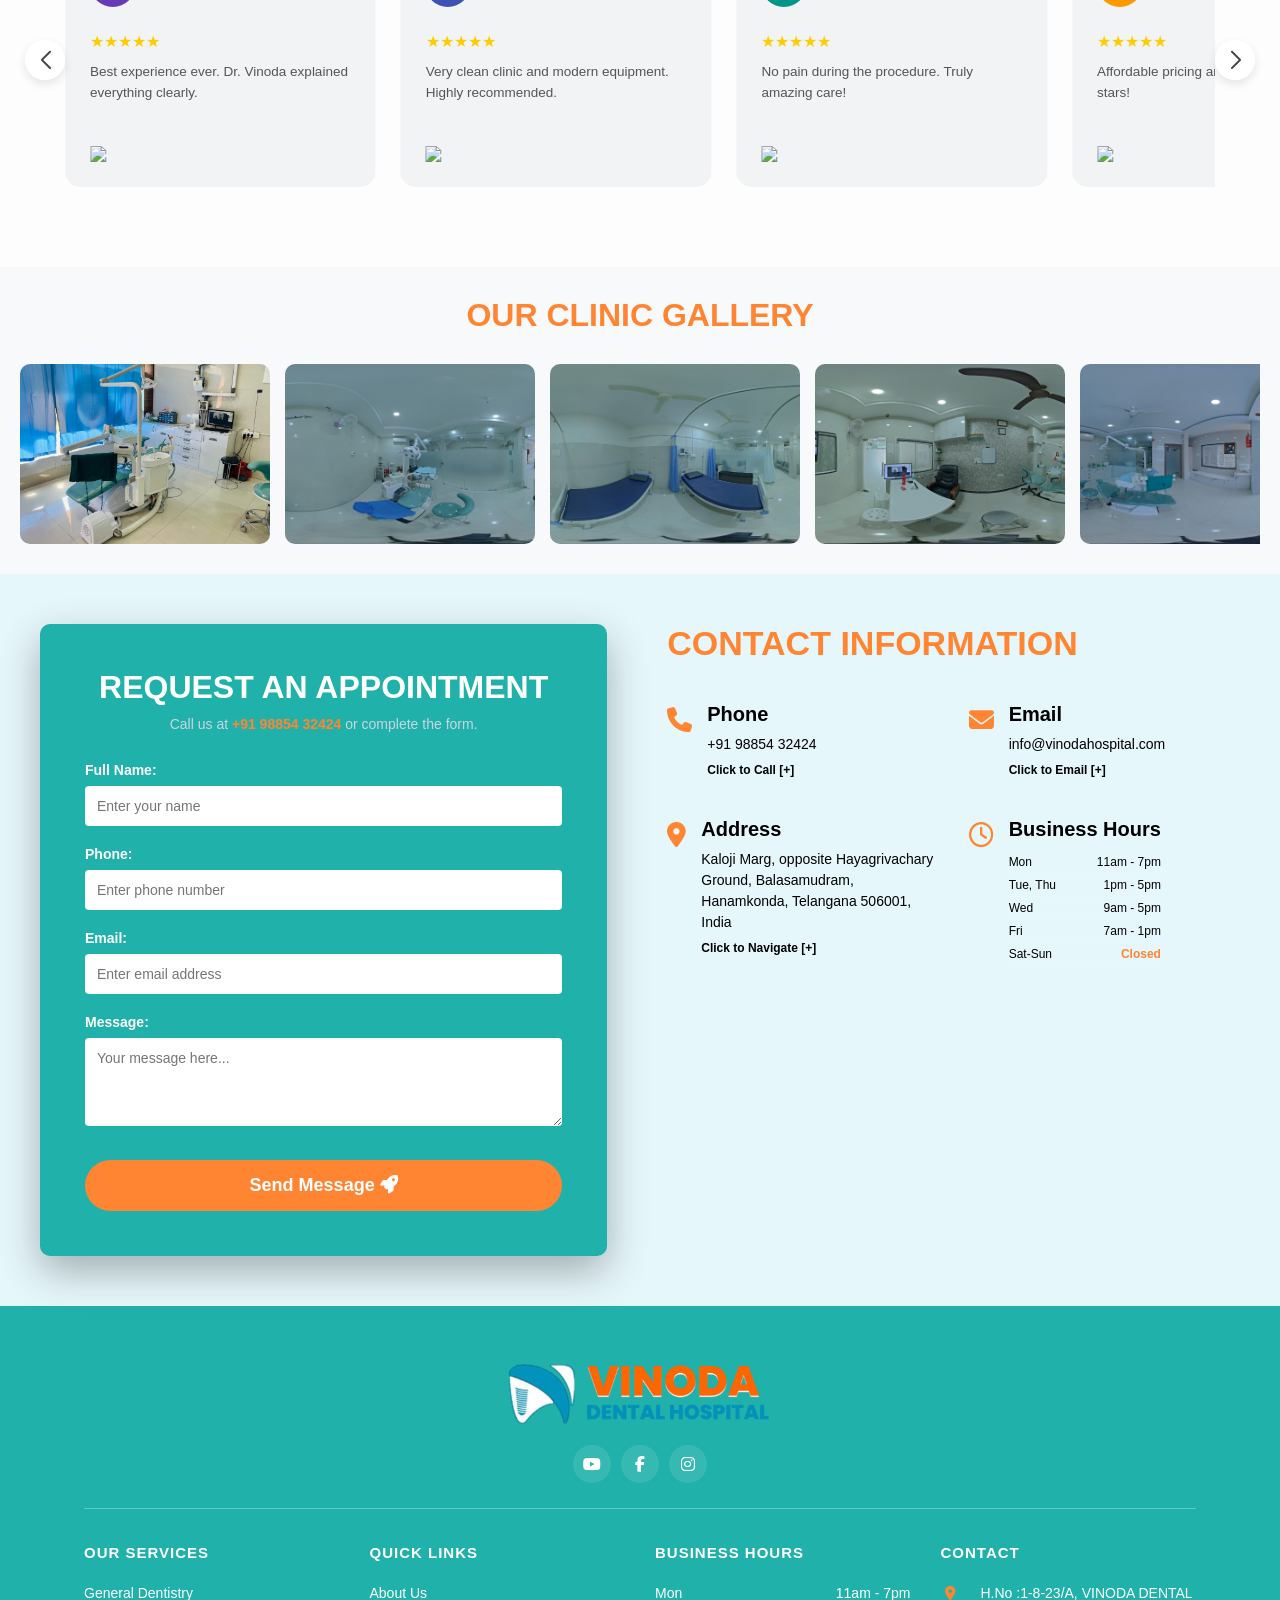
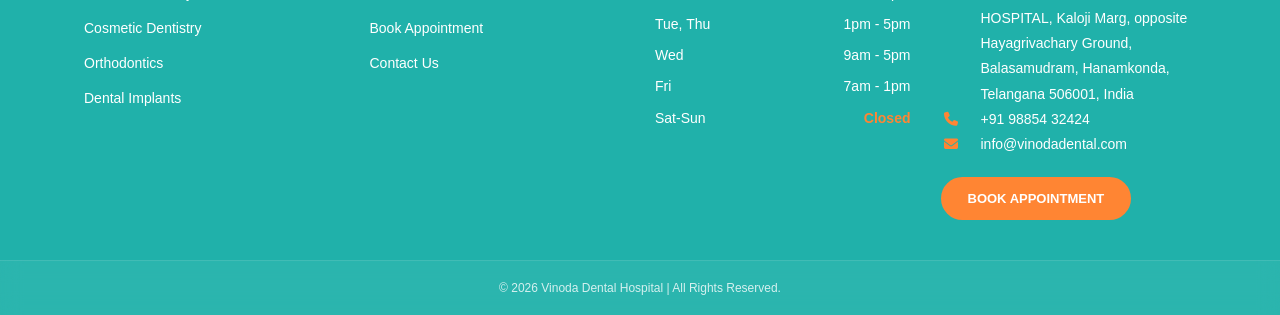
==== commit 23254f43: "vinoda" ====
--- a/index.html
+++ b/index.html
@@ -1177,32 +1177,31 @@
             <div class="form-container">
                 <h2>Request an Appointment</h2>
                 <p>Call us at <span class="highlight-orange">+91 98854 32424</span> or complete the form.</p>
-
-                <form id="appointmentForm">
-                    <div class="field-group">
-                        <label>Full Name:</label>
-                        <input type="text" placeholder="Enter your name" required>
-                    </div>
-
-                    <div class="field-group">
-                        <label>Phone:</label>
-                        <input type="tel" placeholder="Enter phone number" required>
-                    </div>
-
-                    <div class="field-group">
-                        <label>Email:</label>
-                        <input type="email" placeholder="Enter email address" required>
-                    </div>
-
-                    <div class="field-group">
-                        <label>Message:</label>
-                        <textarea rows="4" placeholder="Your message here..." required></textarea>
-                    </div>
-
-                    <button type="submit" class="submit-btn">
-                        Send Message <i class="fa fa-rocket"></i>
-                    </button>
-                </form>
+<form id="appointmentForm">
+    <div class="field-group">
+        <label>Full Name:</label>
+        <input type="text" id="name" placeholder="Enter your name" required>
+    </div>
+
+    <div class="field-group">
+        <label>Phone:</label>
+        <input type="tel" id="phone" placeholder="Enter phone number" required>
+    </div>
+
+    <div class="field-group">
+        <label>Email:</label>
+        <input type="email" id="email" placeholder="Enter email address" required>
+    </div>
+
+    <div class="field-group">
+        <label>Message:</label>
+        <textarea id="message" rows="4" placeholder="Your message here..." required></textarea>
+    </div>
+
+    <button type="submit" class="submit-btn">
+        Send Message <i class="fa fa-rocket"></i>
+    </button>
+</form>
             </div>
 
             <div class="info-container">
@@ -1259,7 +1258,28 @@
     </div>
 </section>
 
-
+<script>
+document.getElementById("appointmentForm").addEventListener("submit", function(e) {
+    e.preventDefault();
+
+    let name = document.getElementById("name").value;
+    let phone = document.getElementById("phone").value;
+    let email = document.getElementById("email").value;
+    let message = document.getElementById("message").value;
+
+    let text = `New Appointment Request:%0A
+Name: ${name}%0A
+Phone: ${phone}%0A
+Email: ${email}%0A
+Message: ${message}`;
+
+     let whatsappNumber = "919885432424"; //
+
+    let url = `https://wa.me/${whatsappNumber}?text=${text}`;
+
+    window.open(url, "_blank");
+});
+</script>
 
 
 
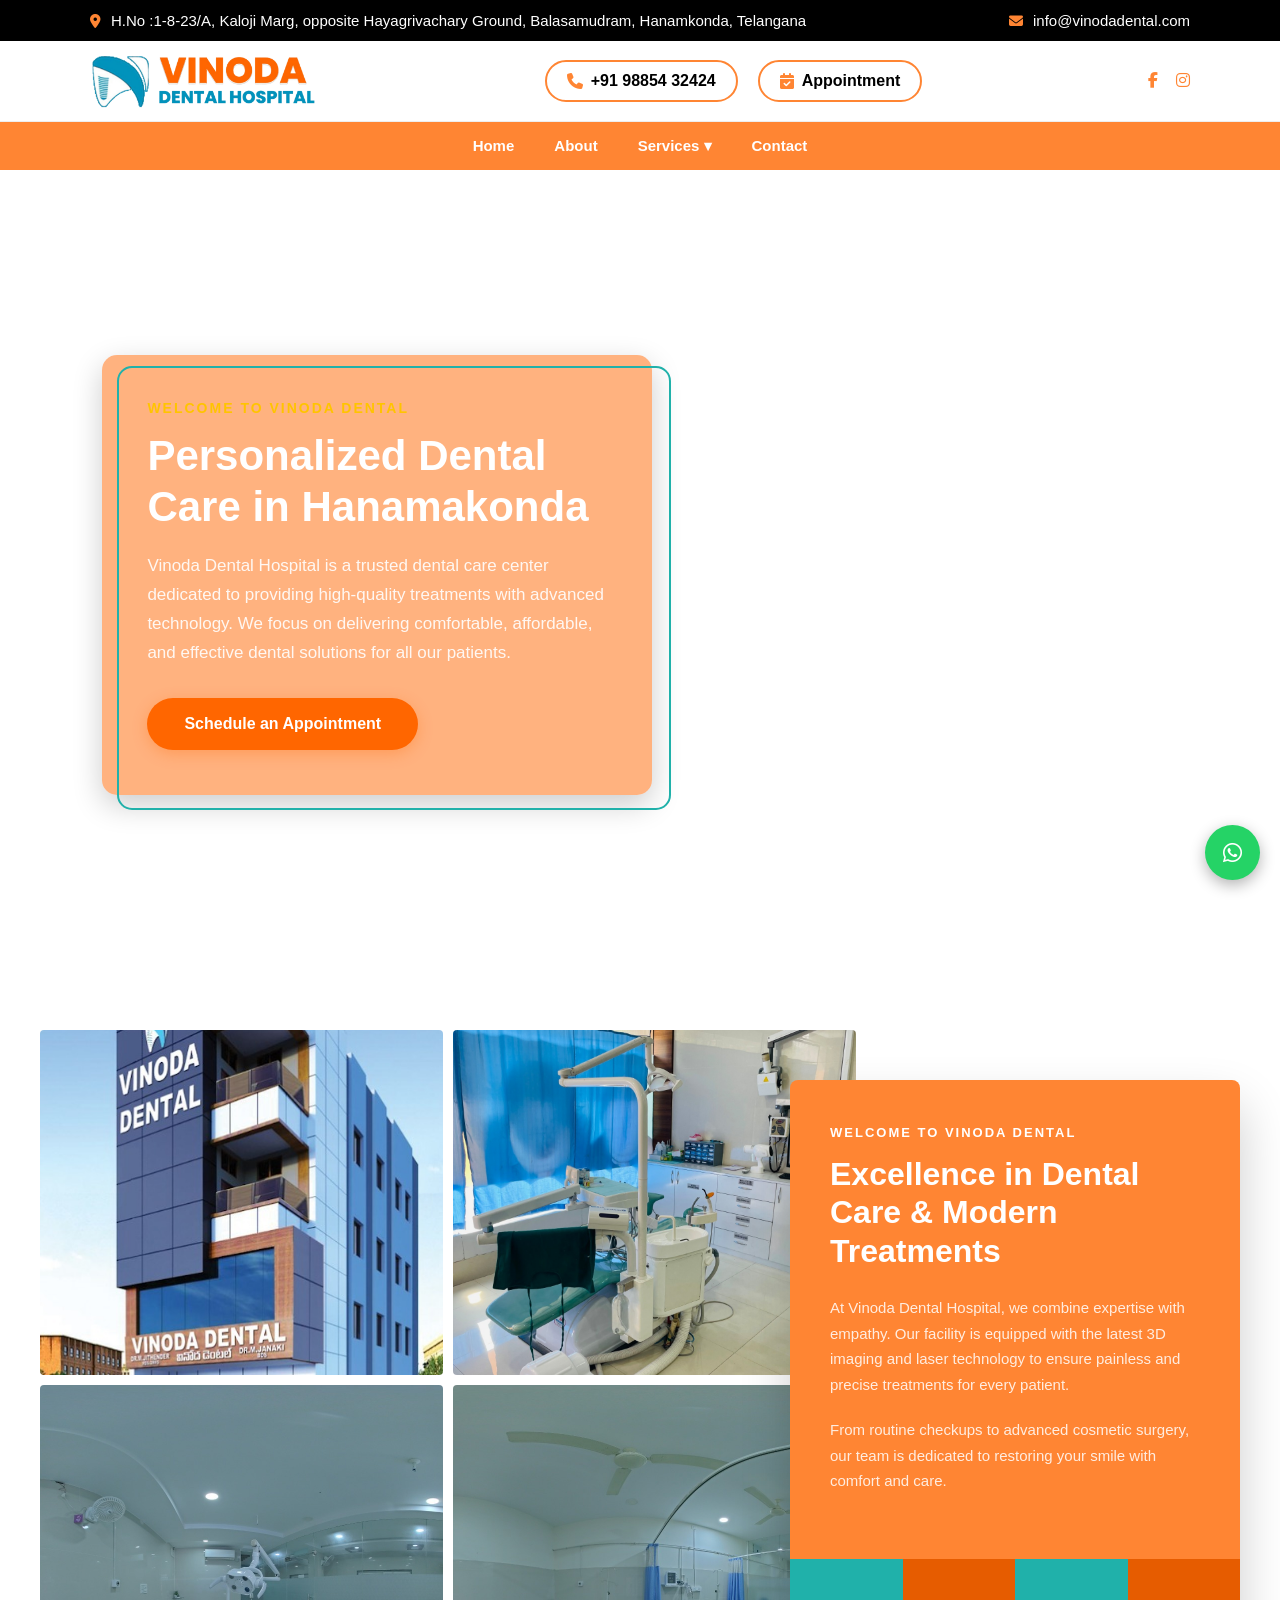
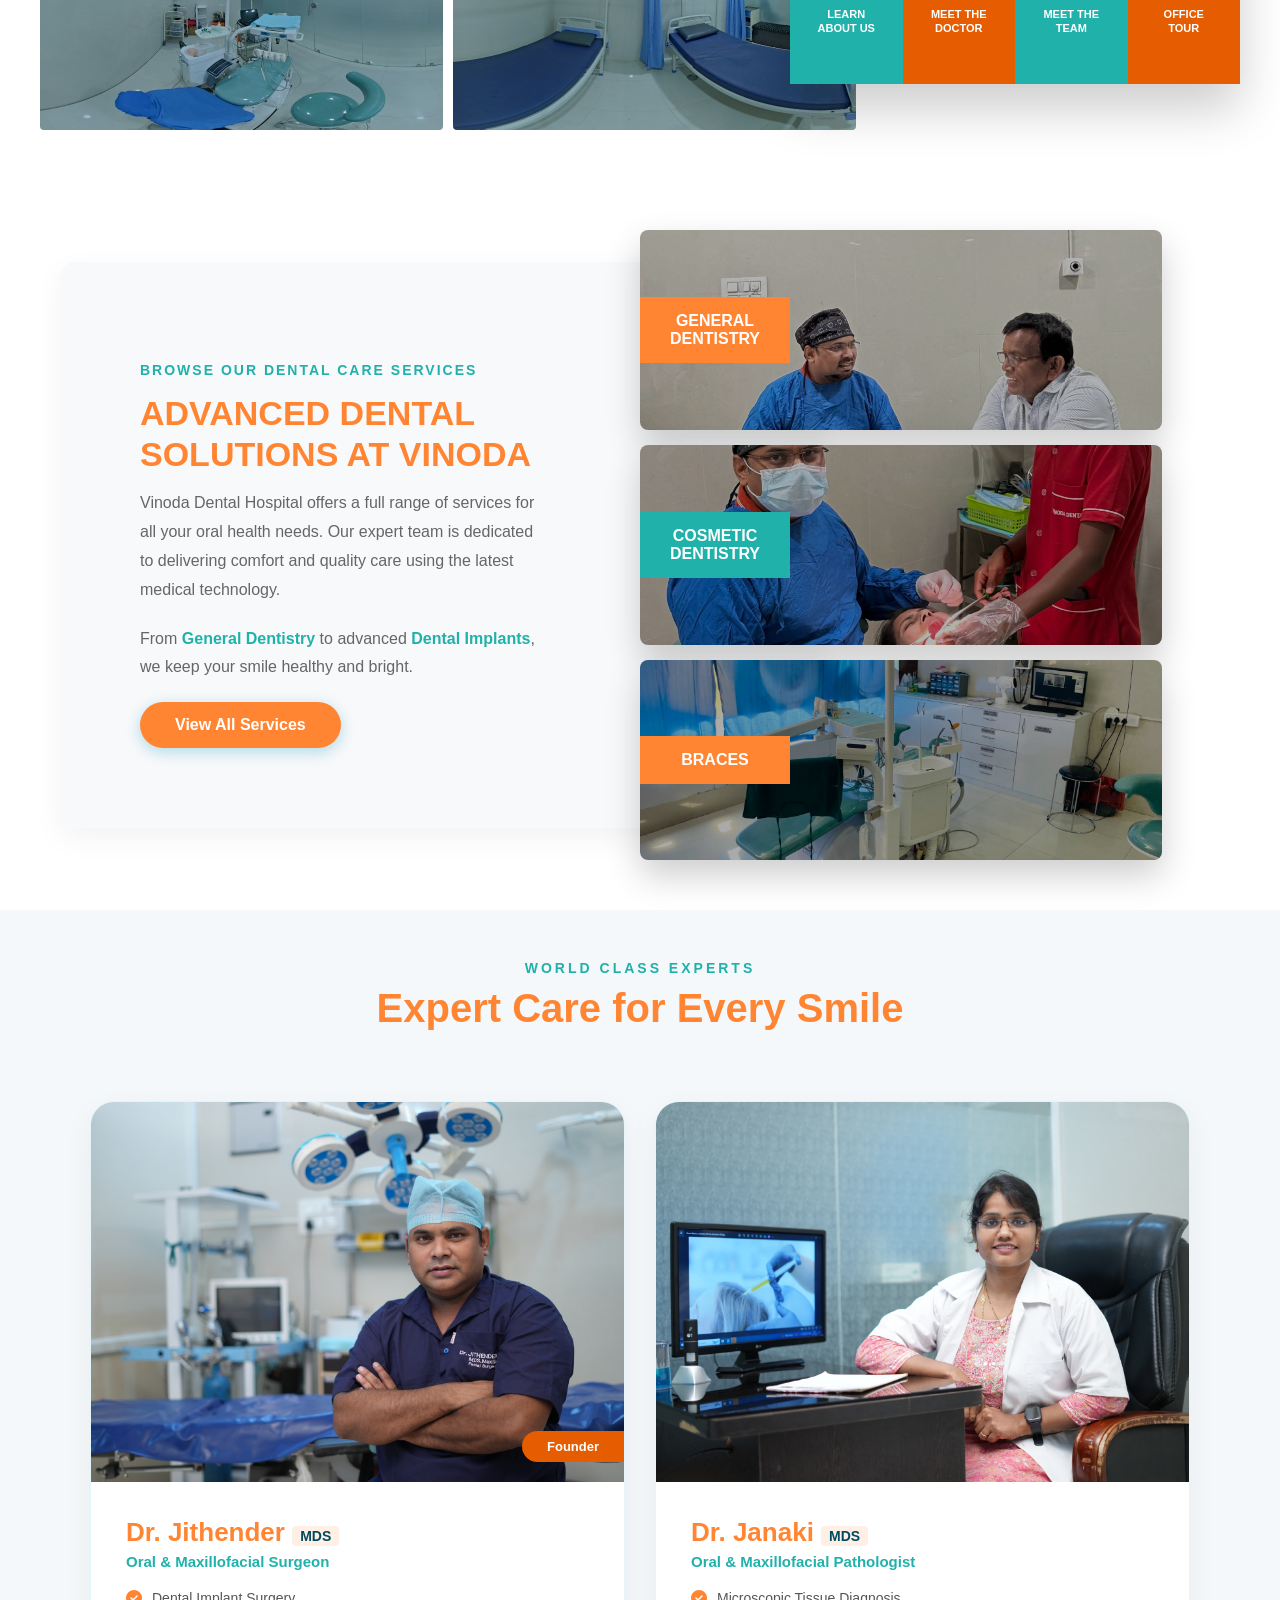
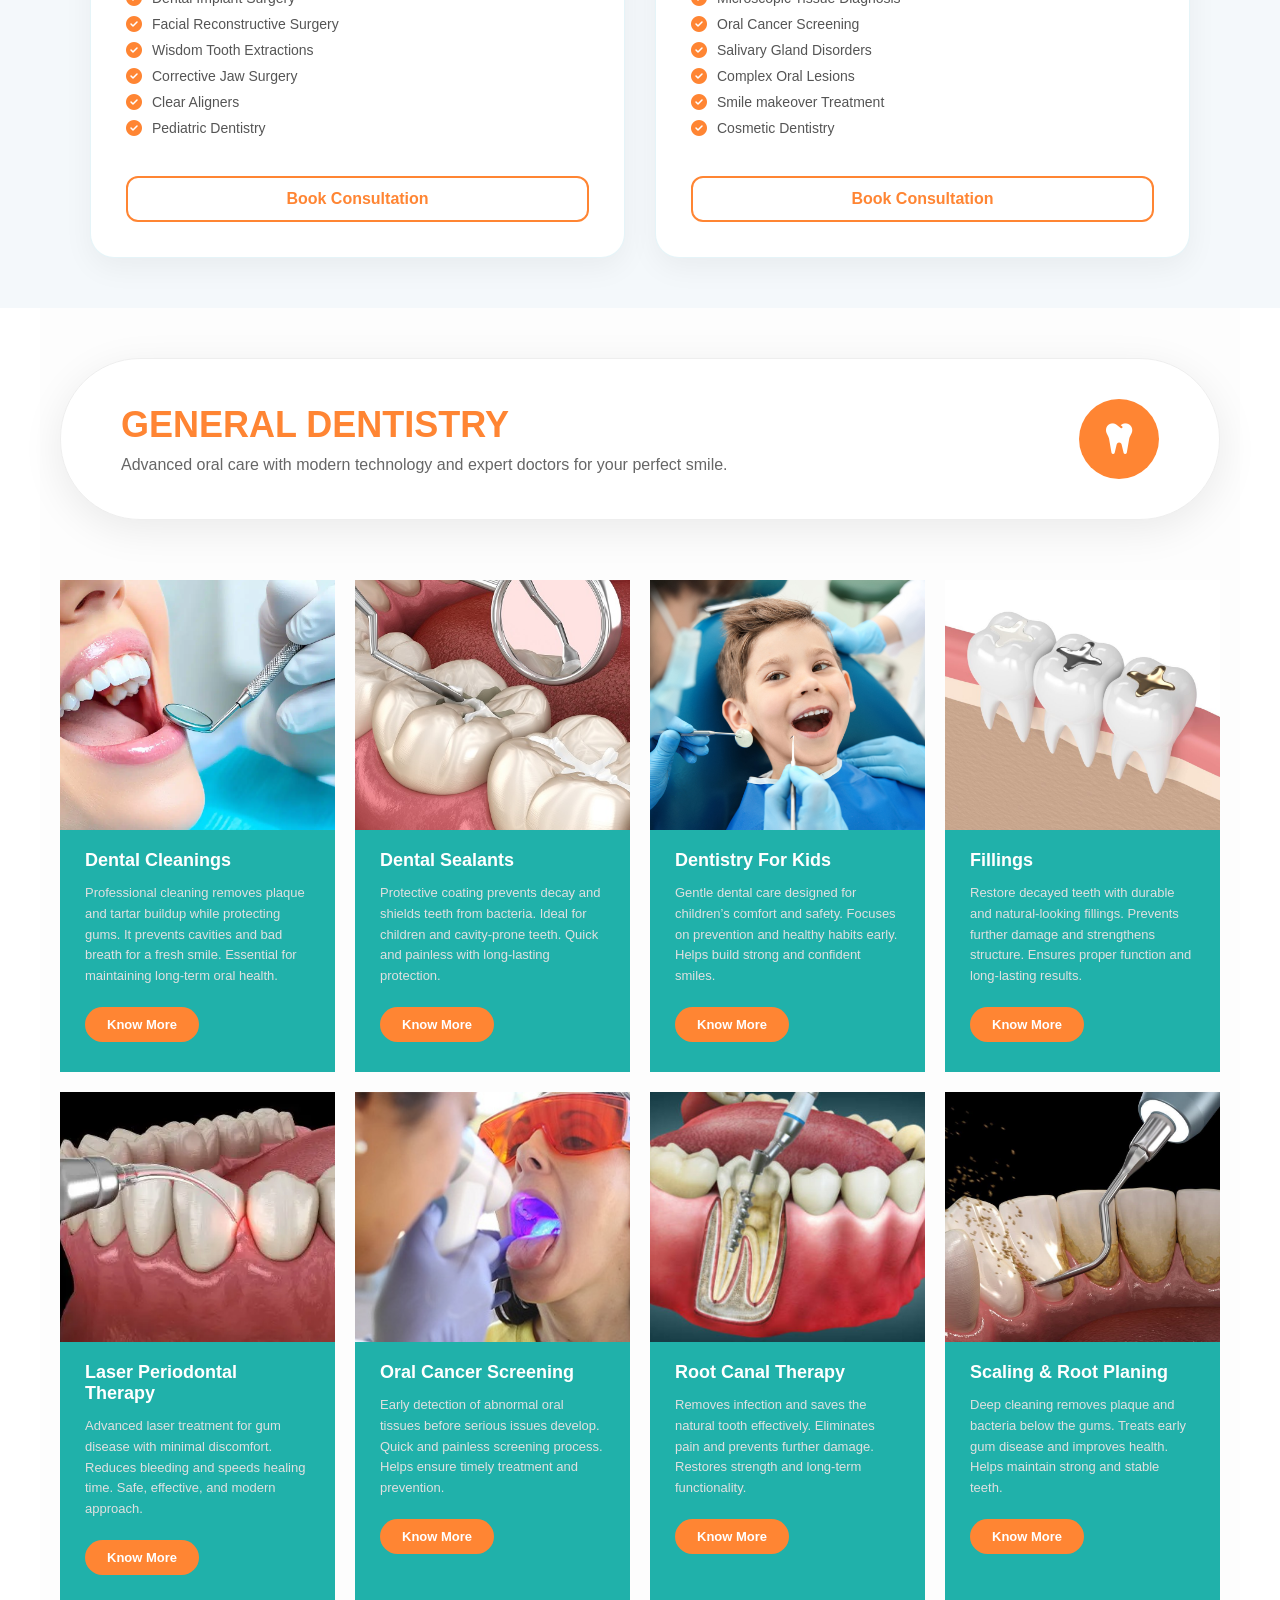
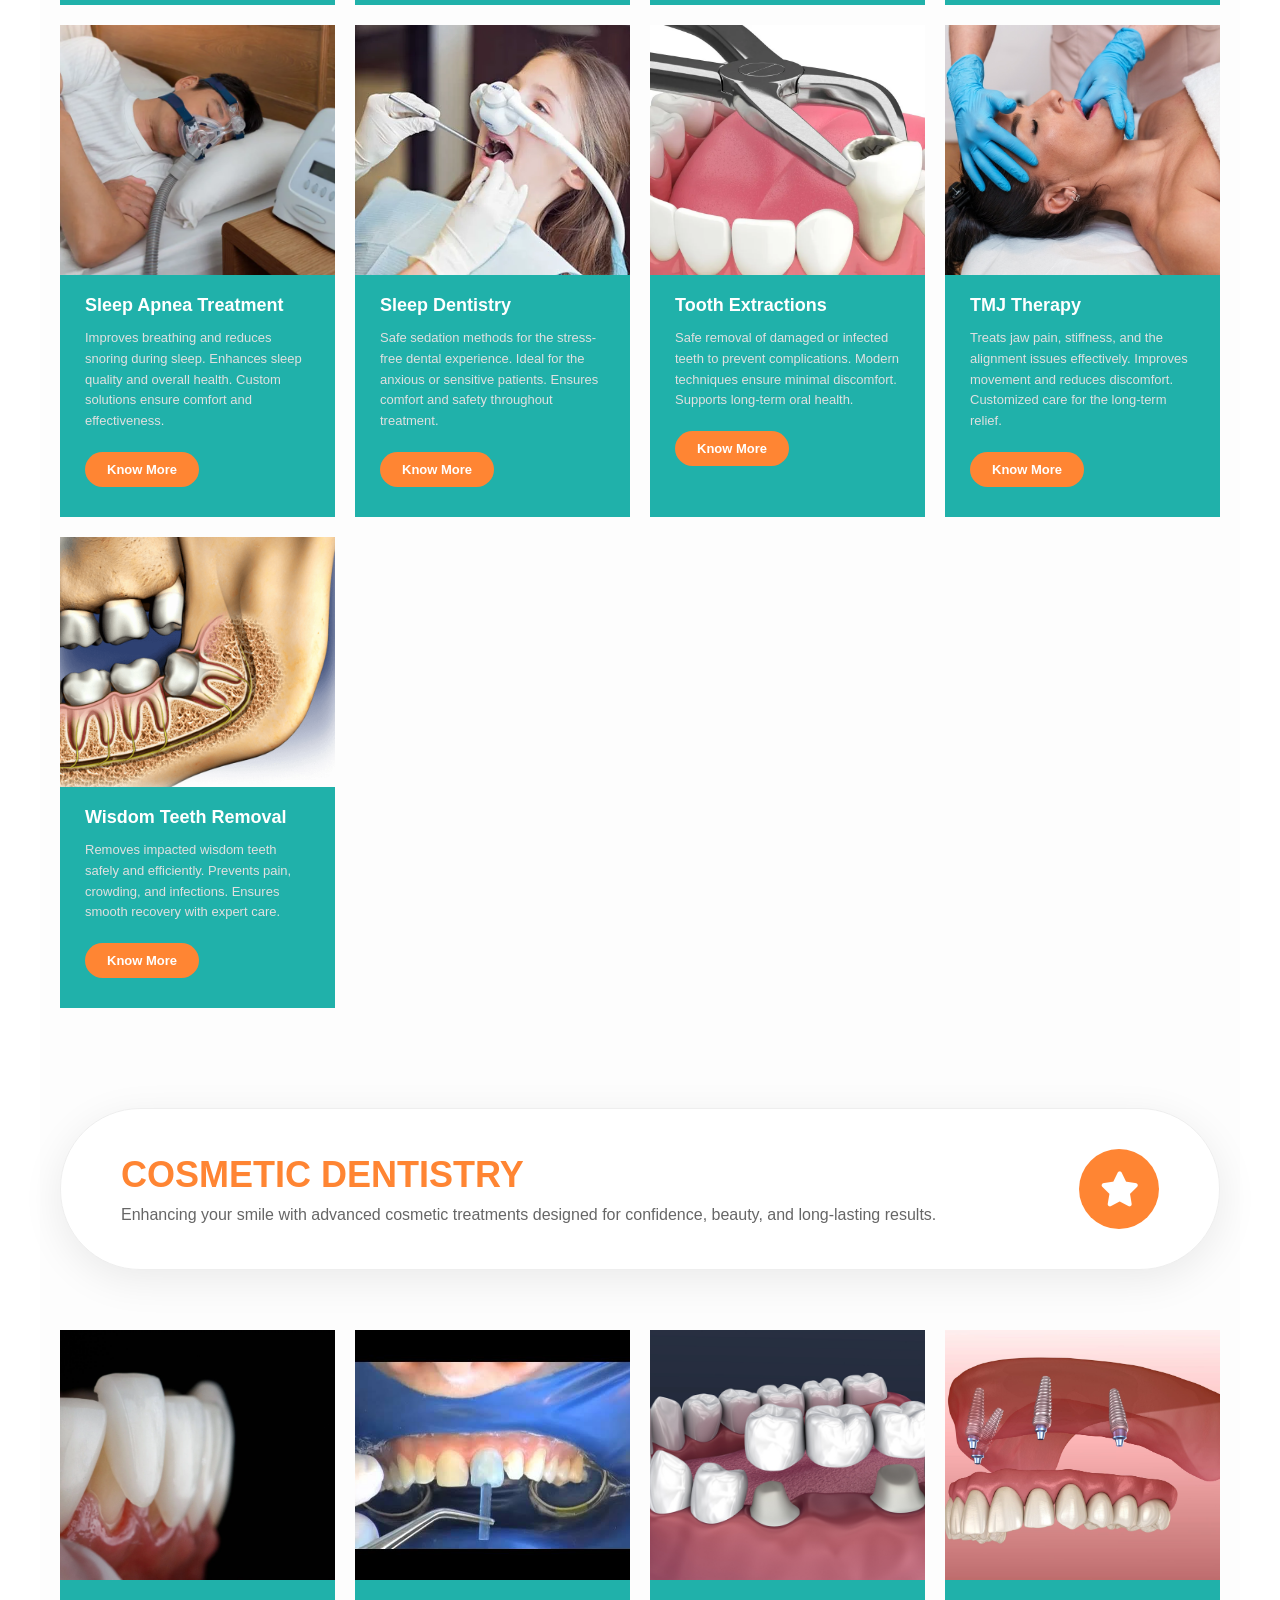
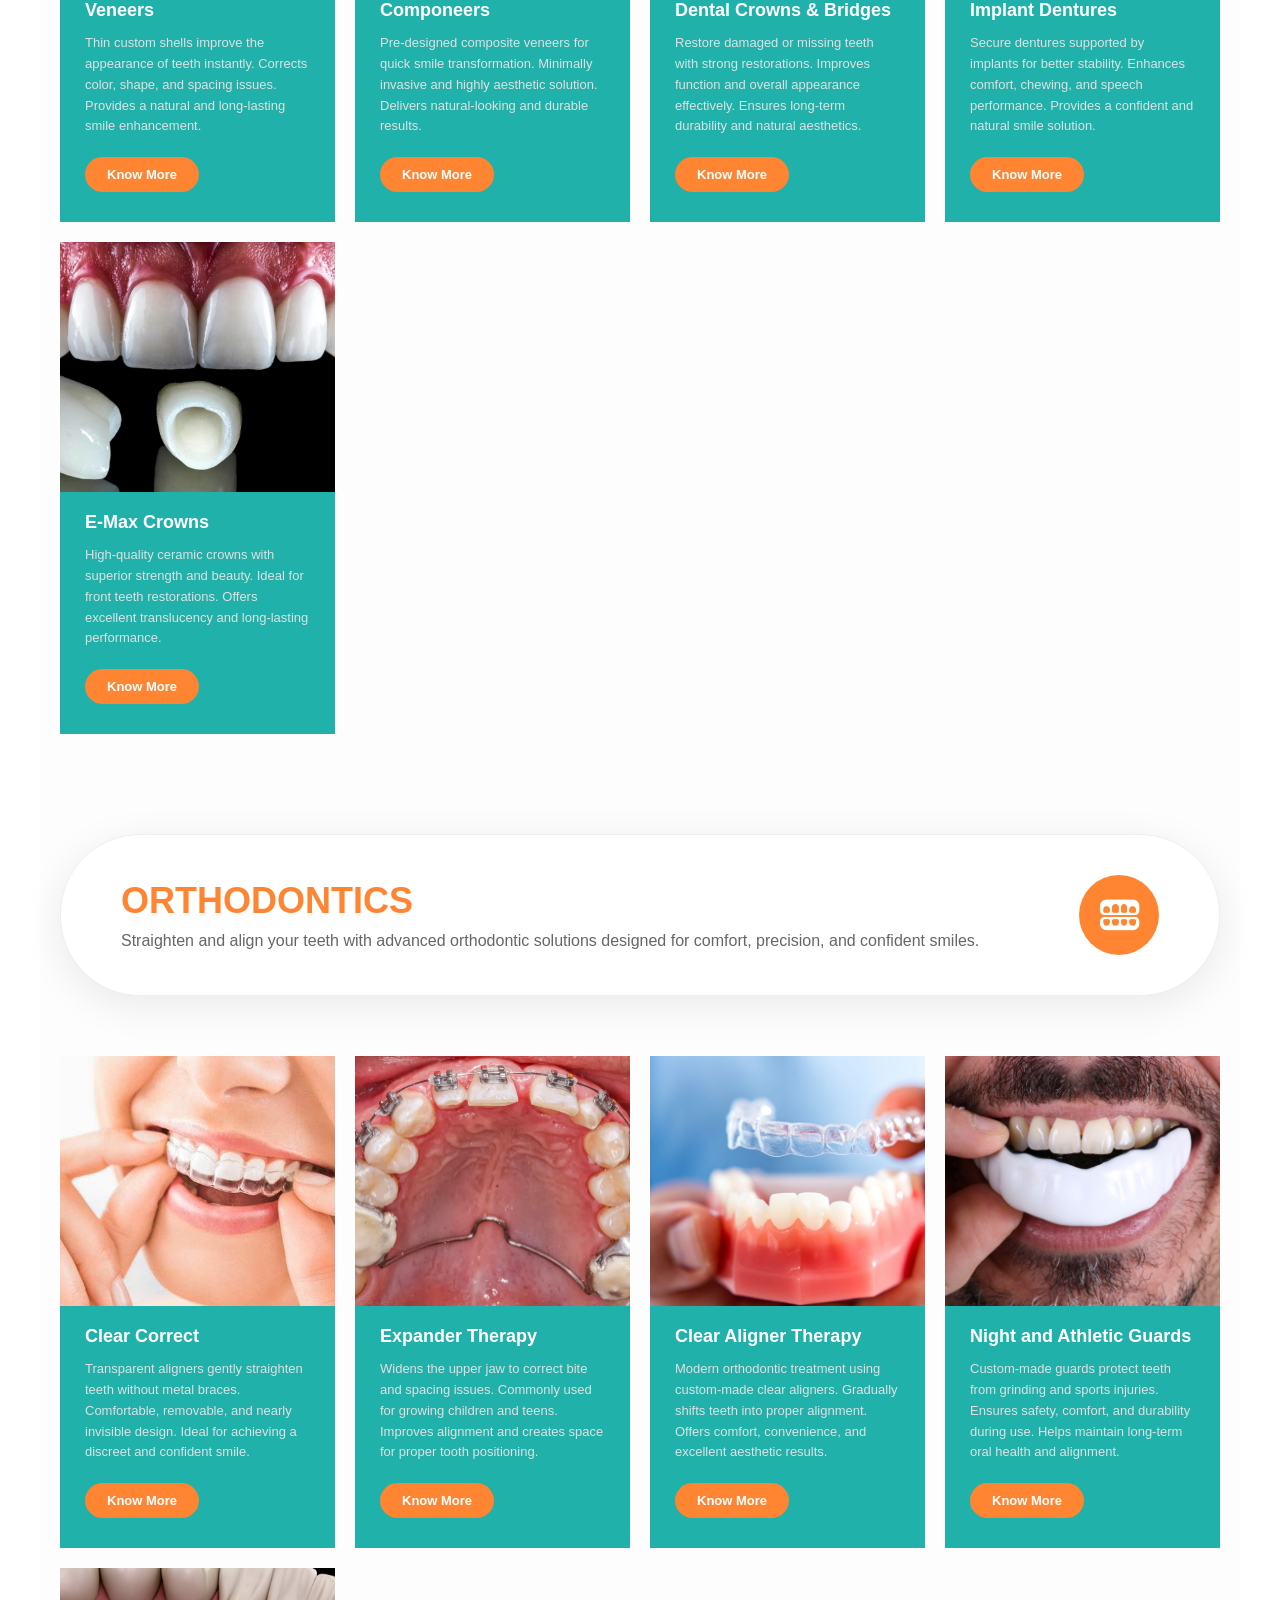
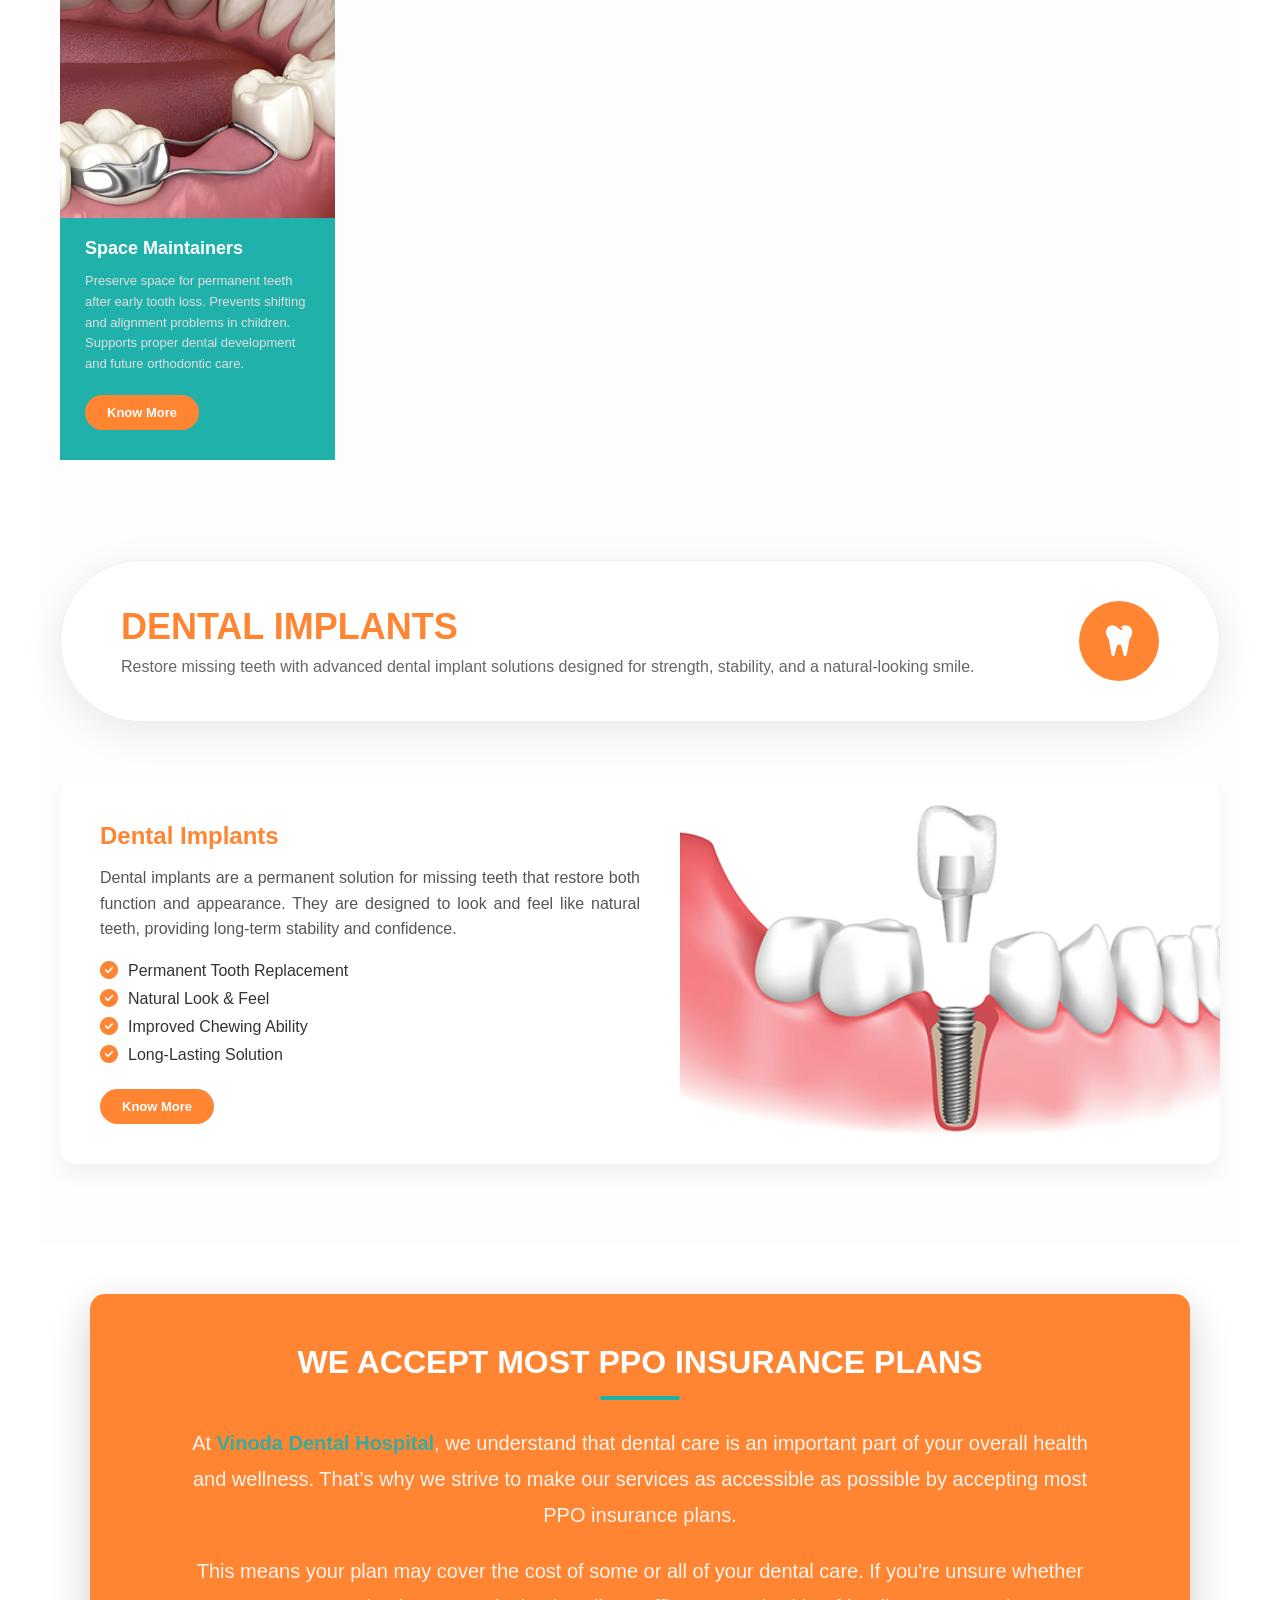
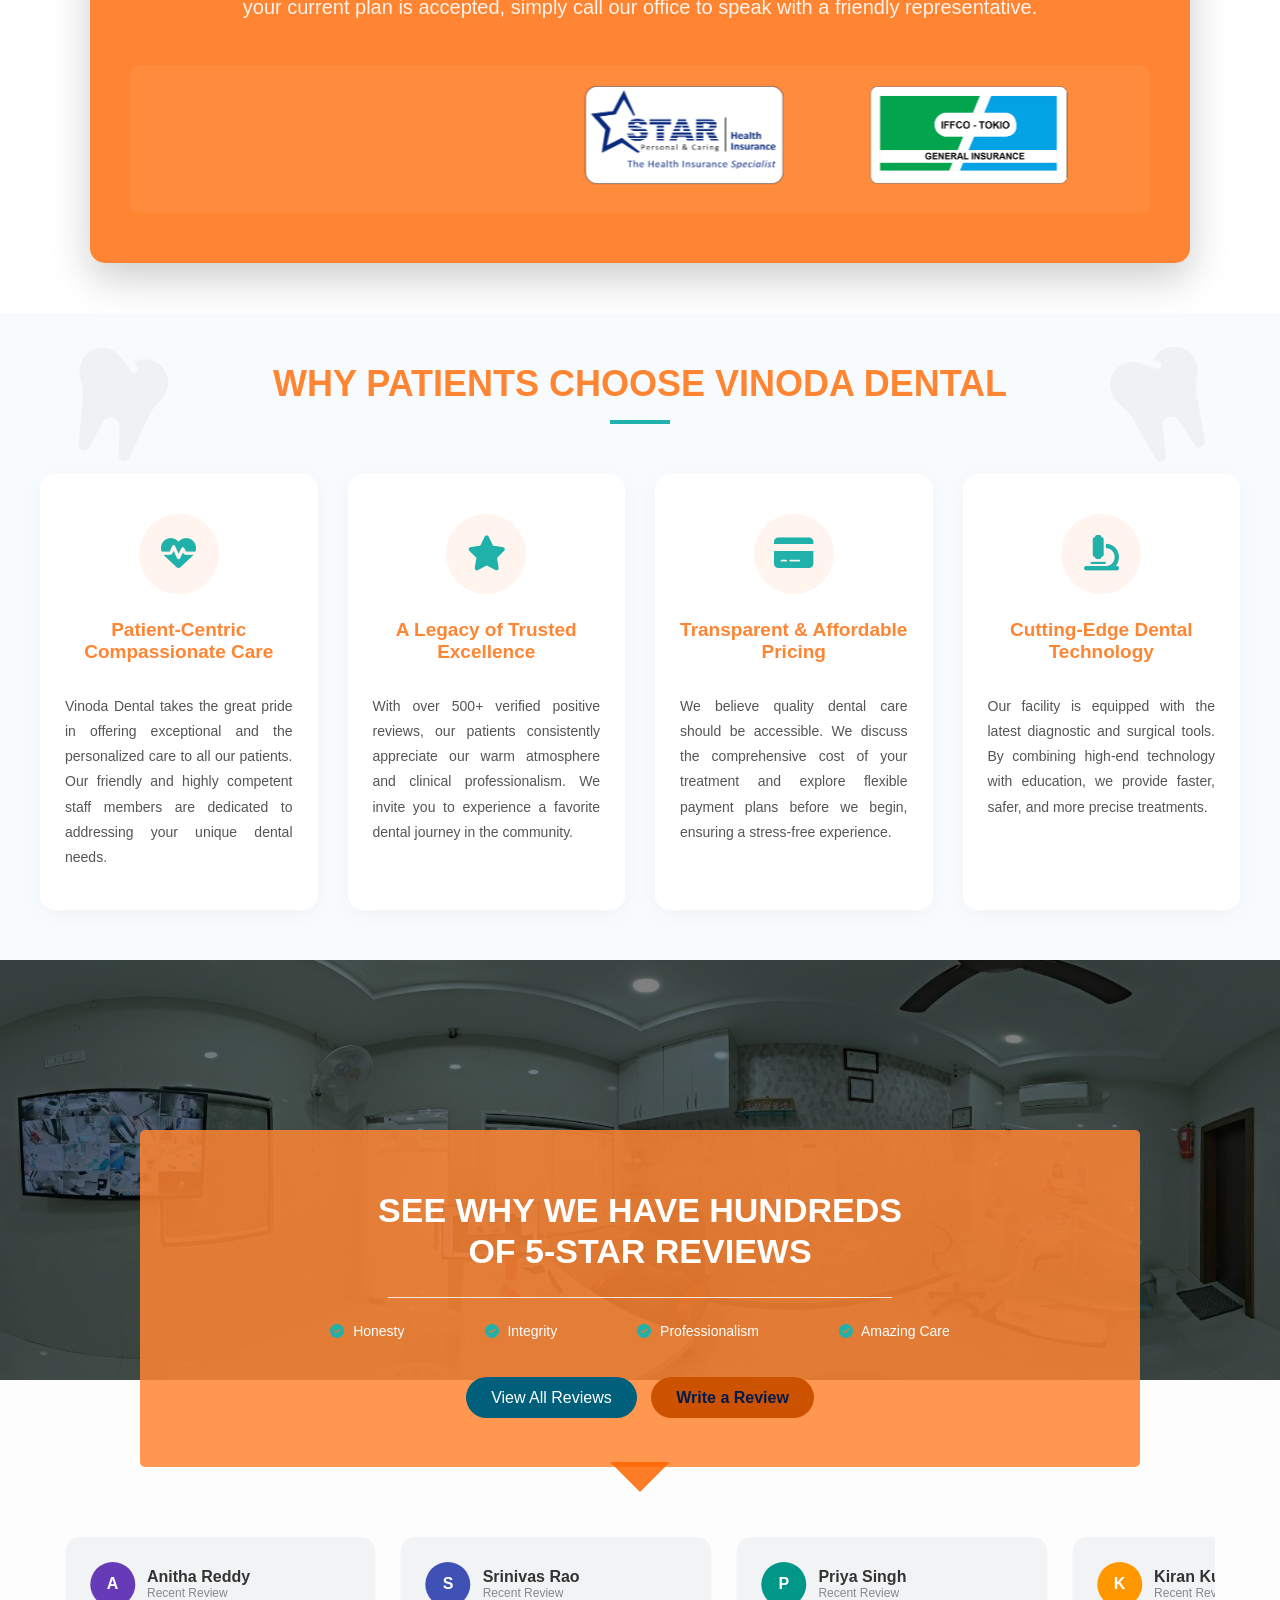
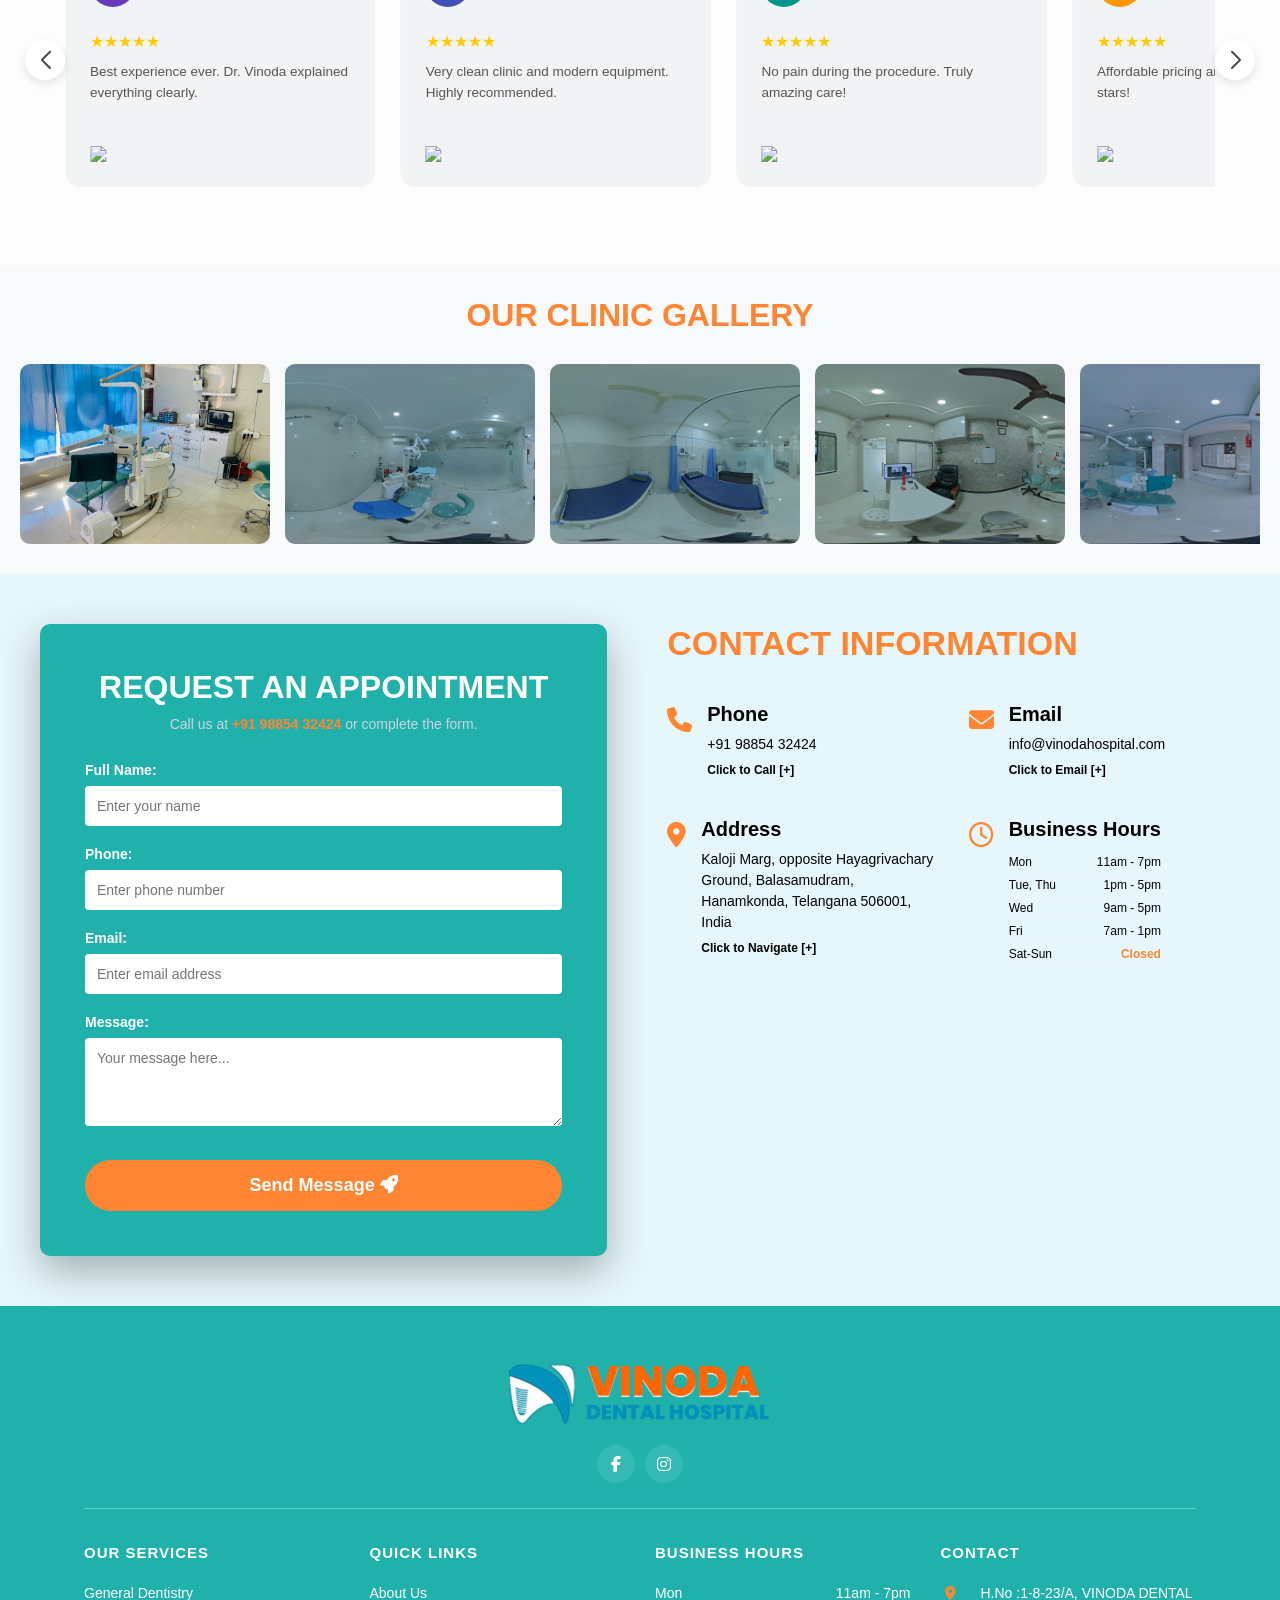
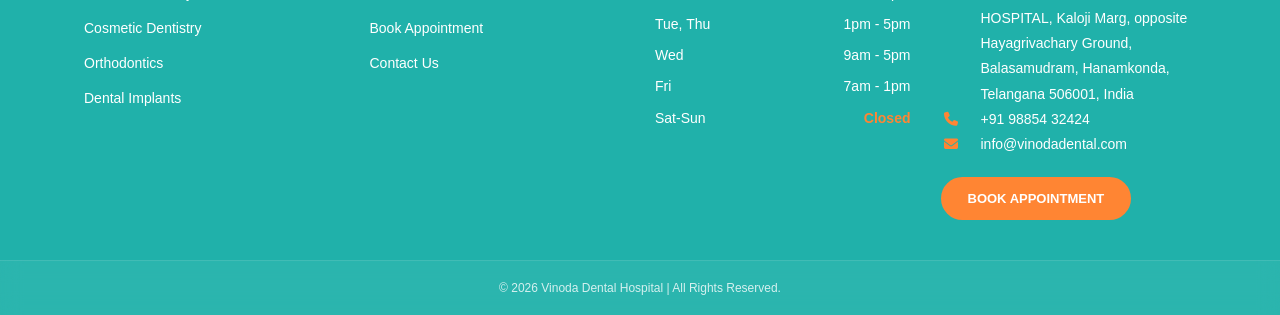
==== commit 5501826a: "vinoda" ====
--- a/index.html
+++ b/index.html
@@ -1291,10 +1291,7 @@
             </div>
             <div class="social-links">
 
-                <!-- Same Tab -->
-                <a href="#">
-                    <i class="fa-brands fa-youtube"></i>
-                </a>
+                
 
                 <!-- New Tab -->
                 <a href="https://www.facebook.com/vinodadental" target="_blank" rel="noopener noreferrer">
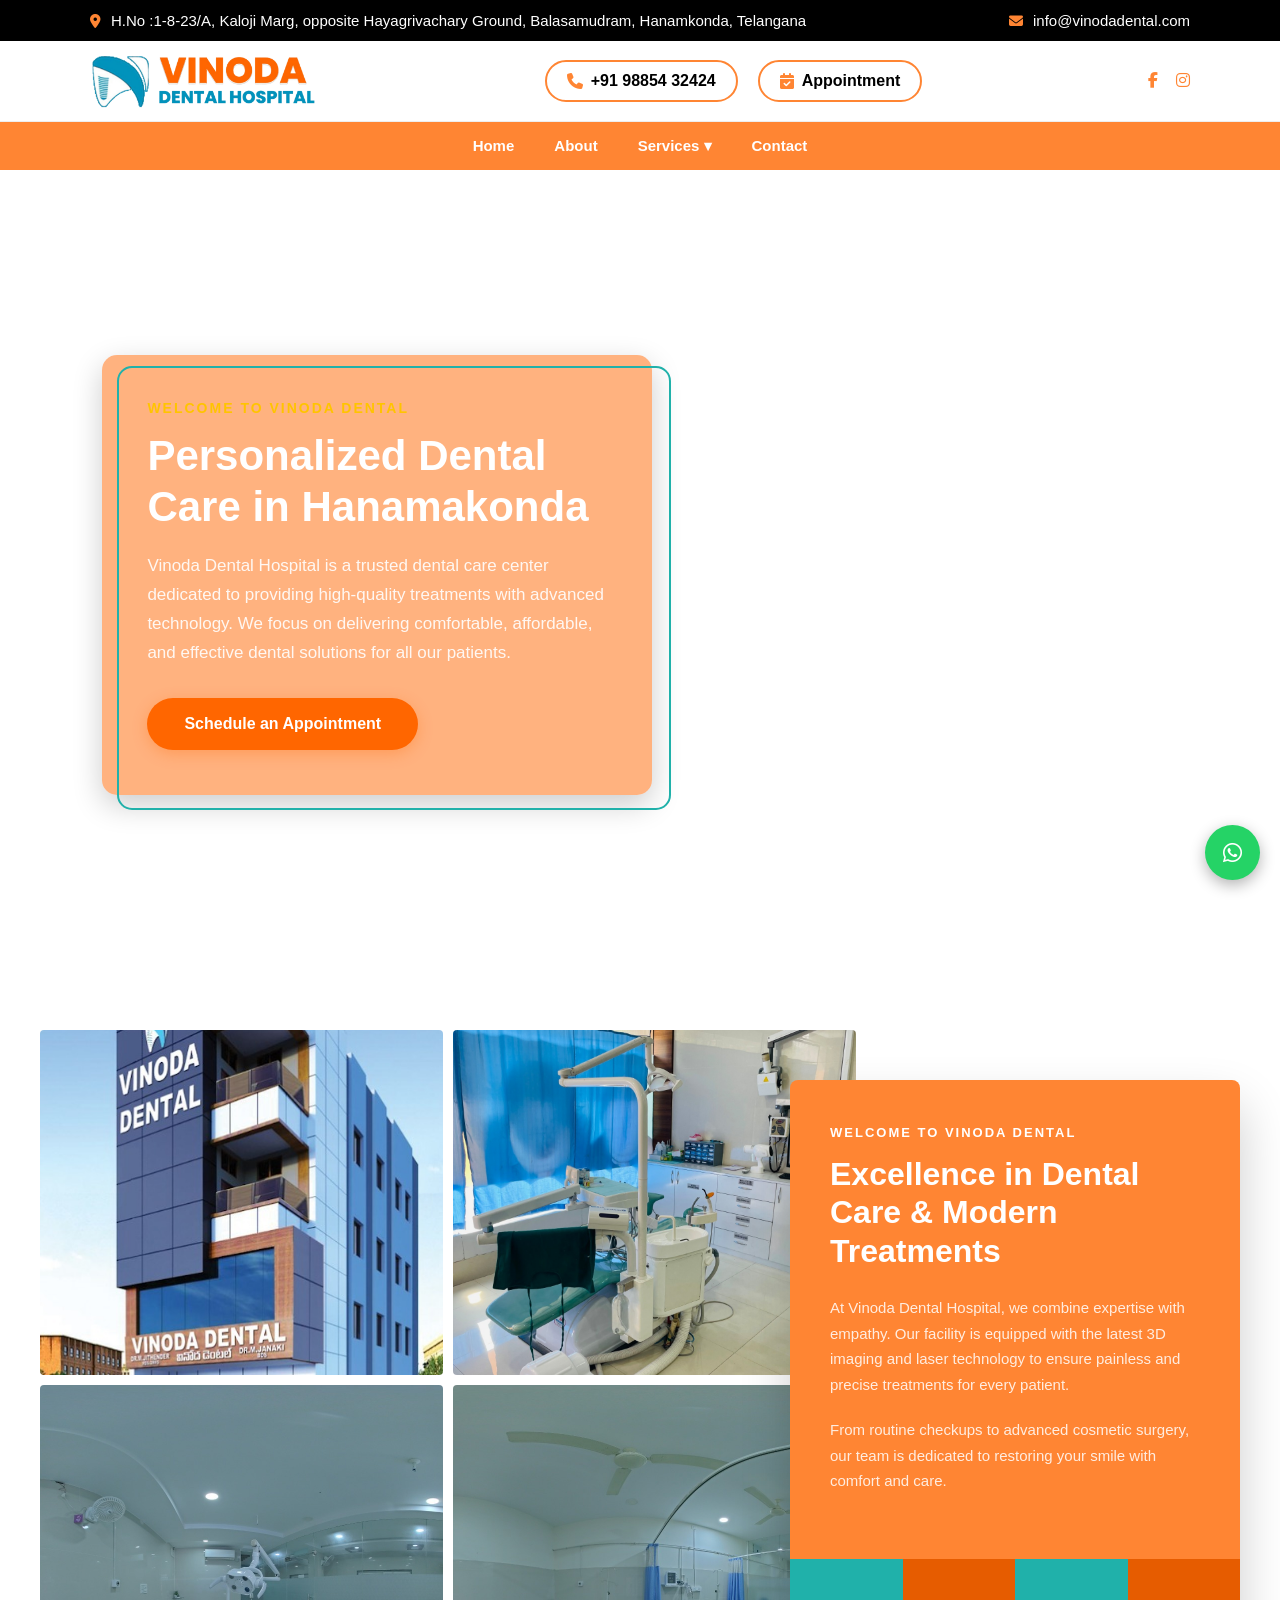
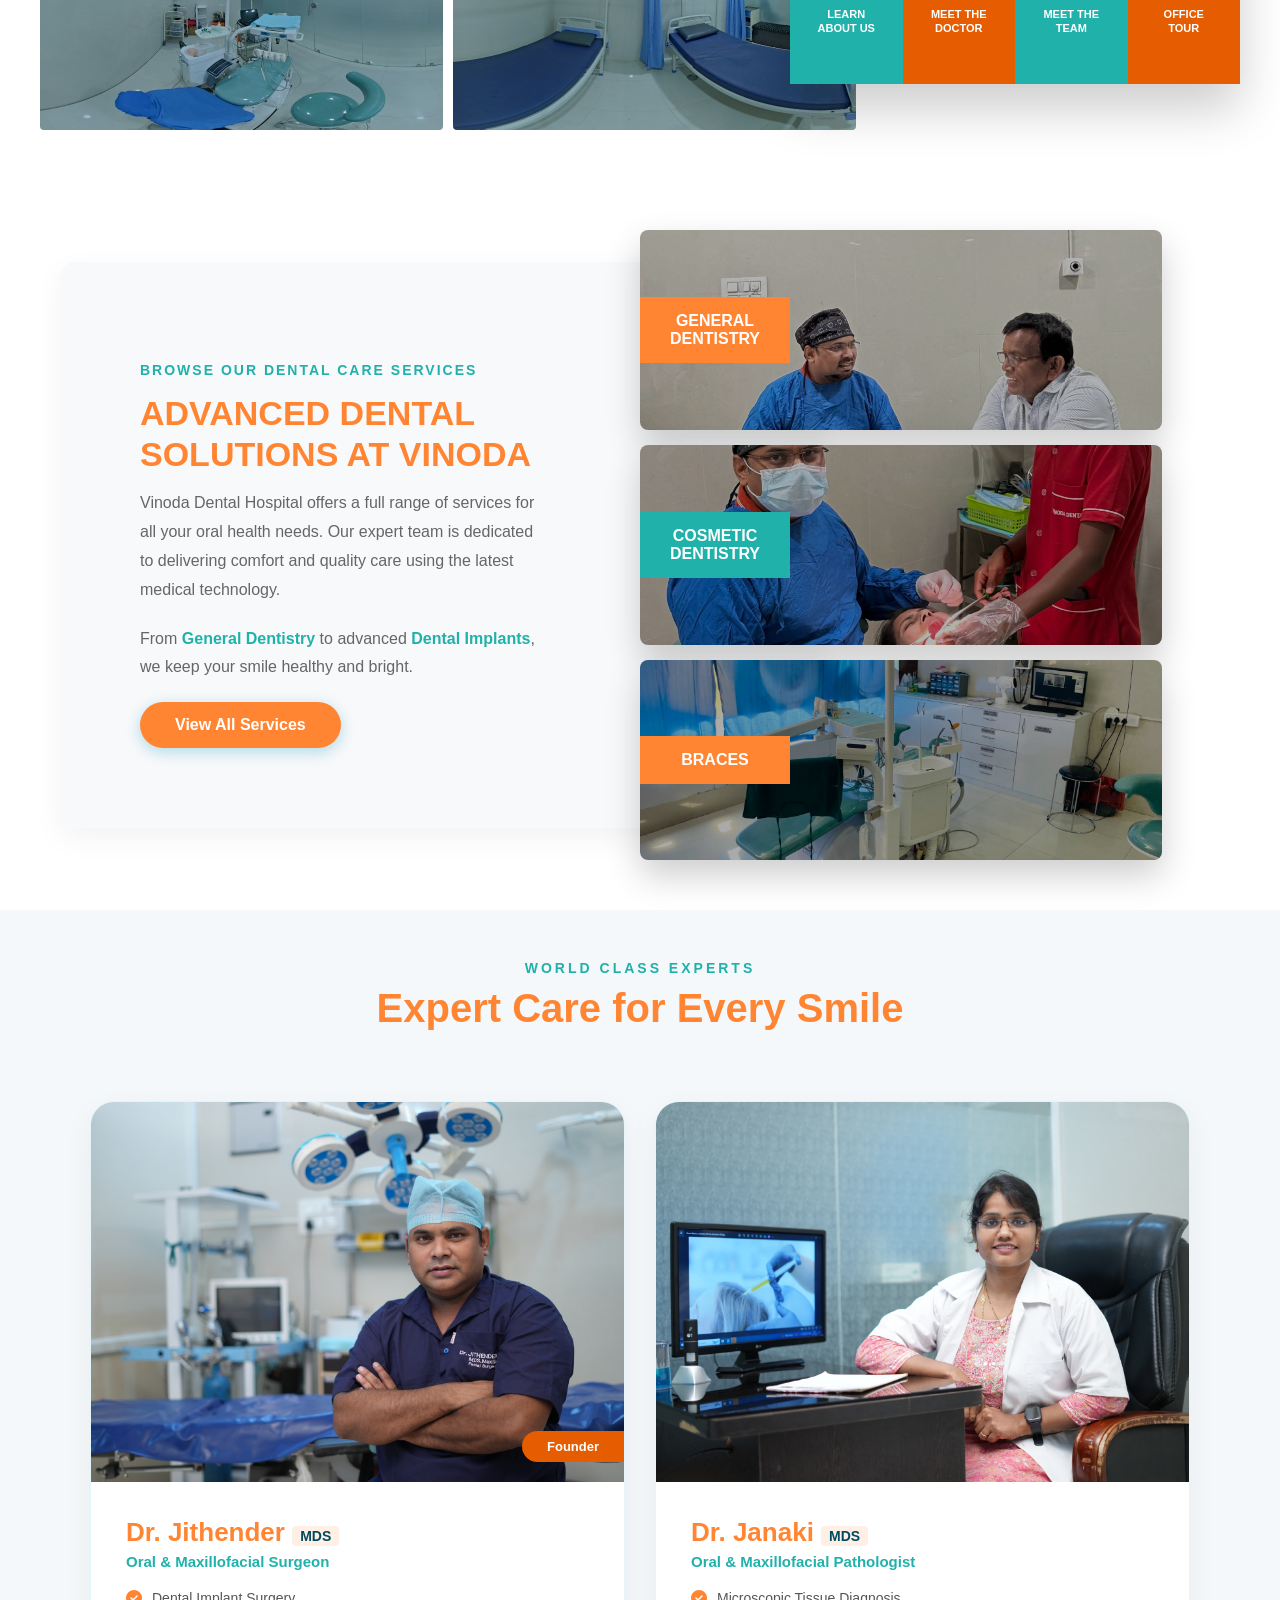
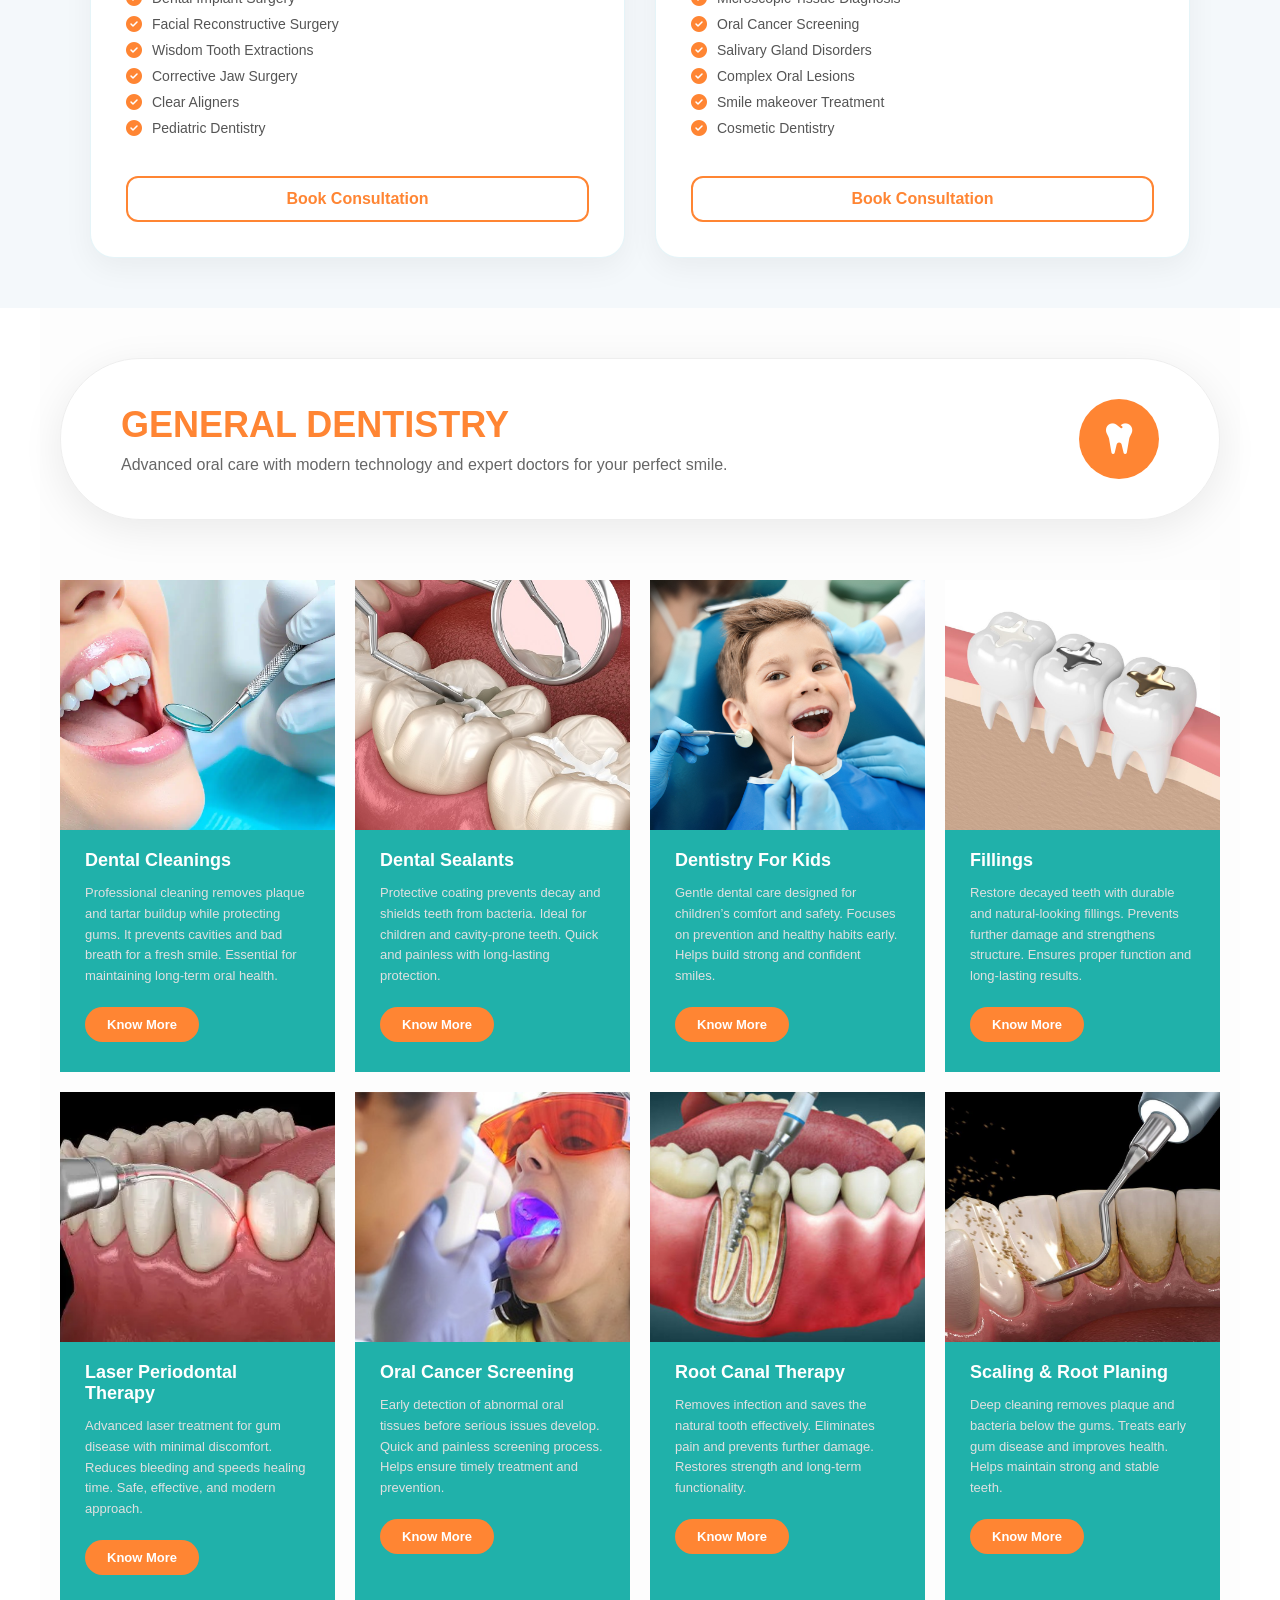
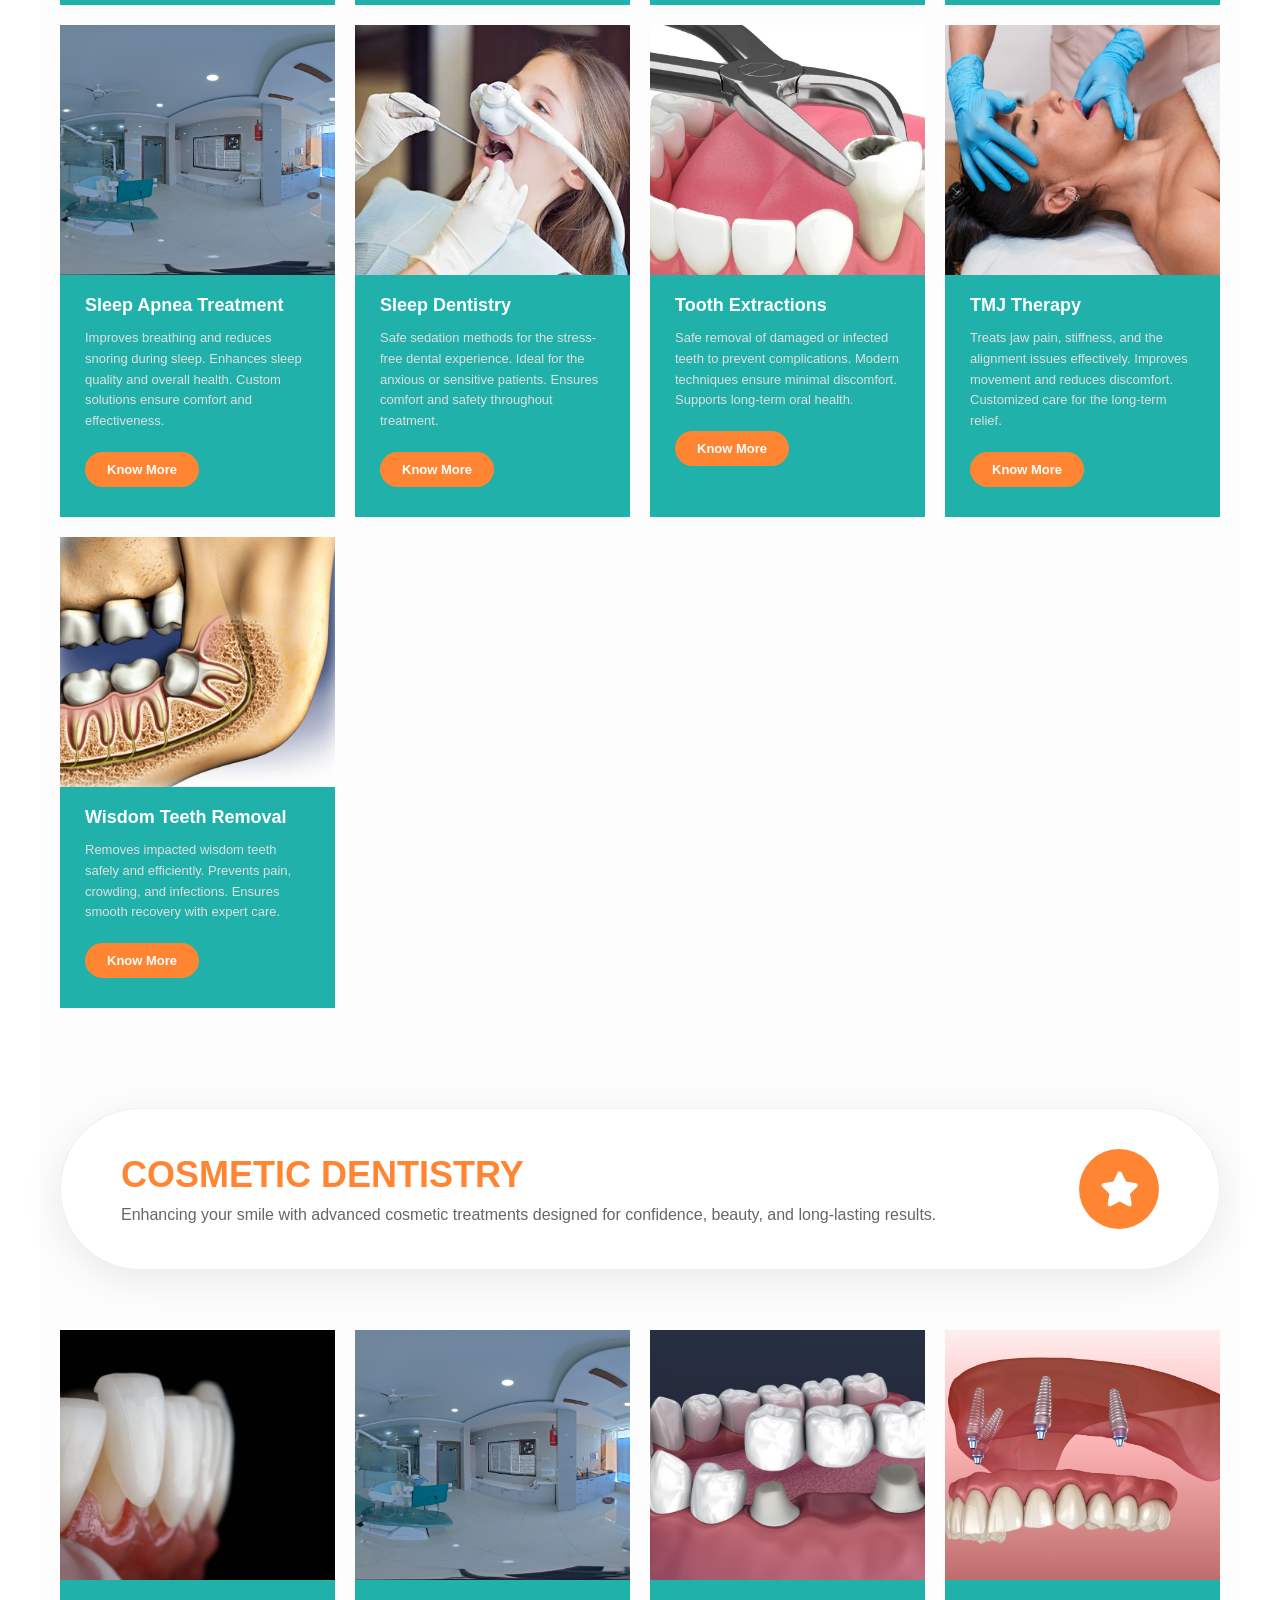
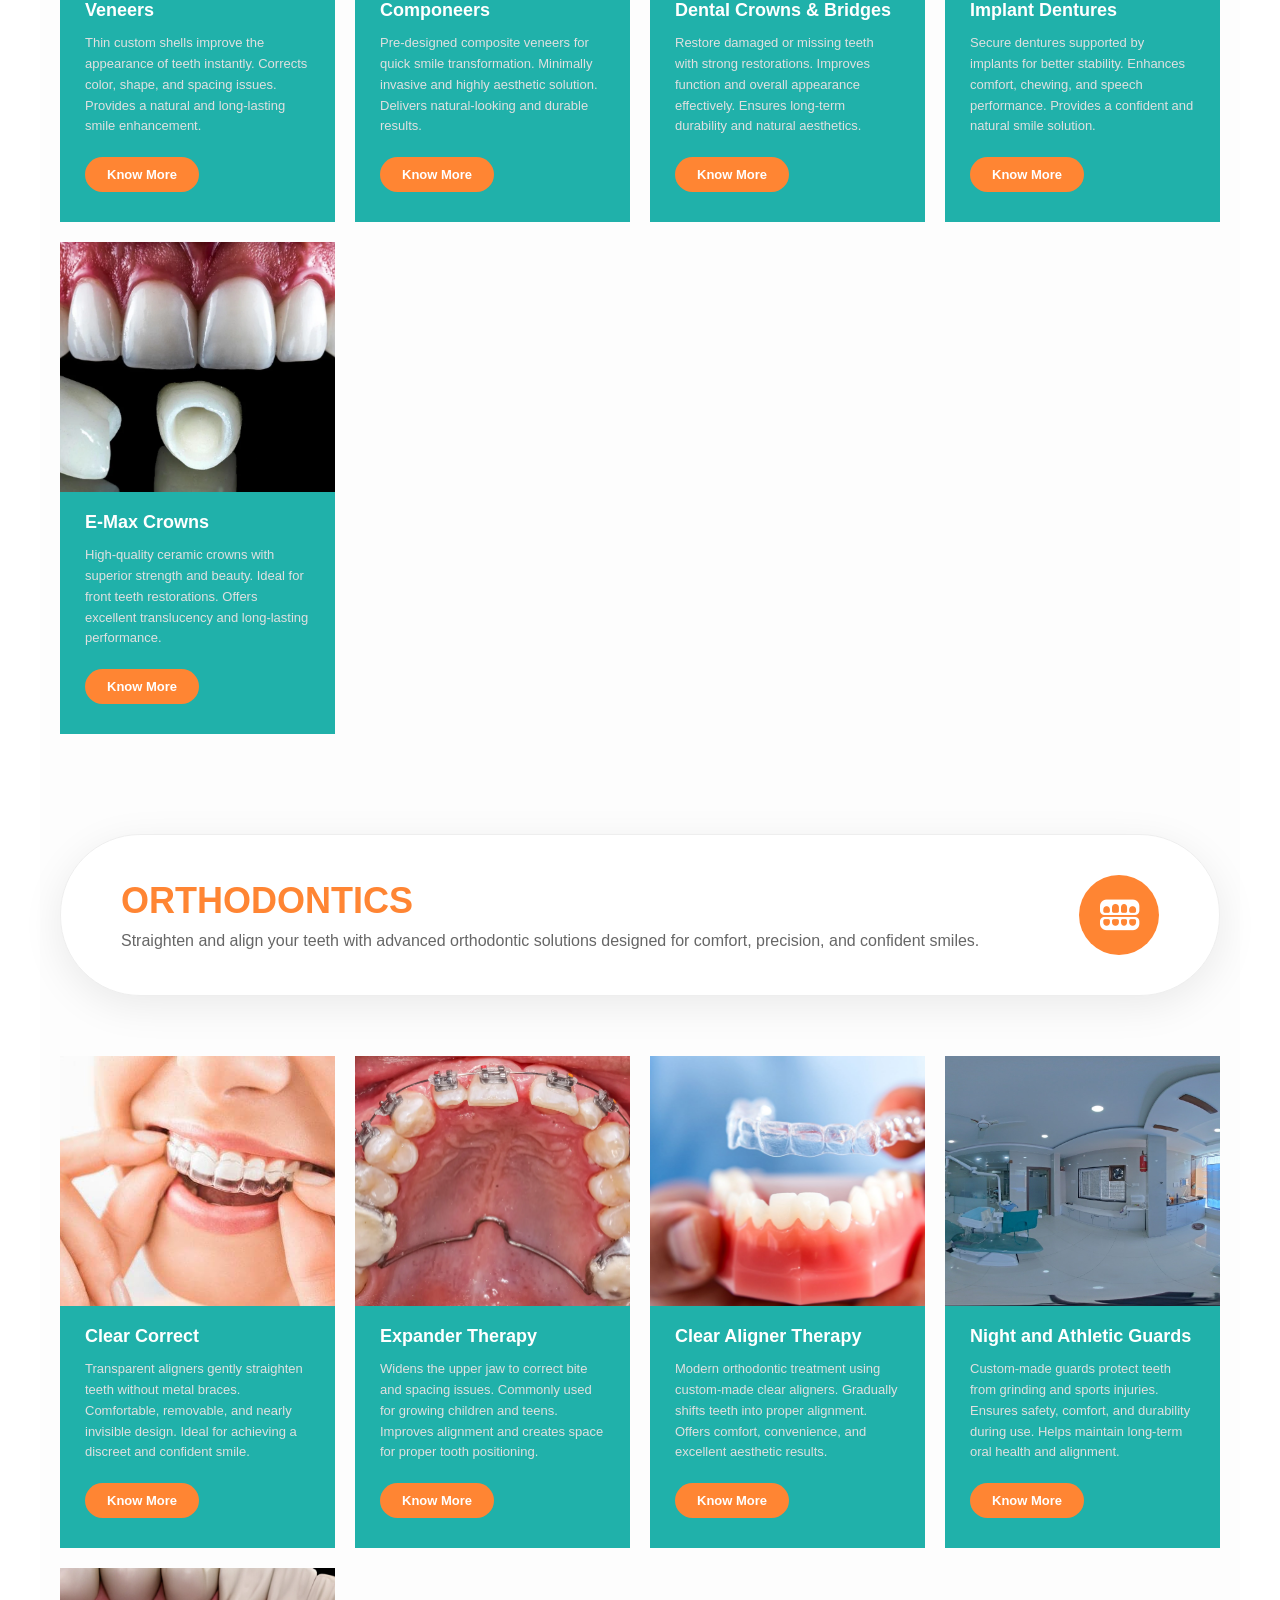
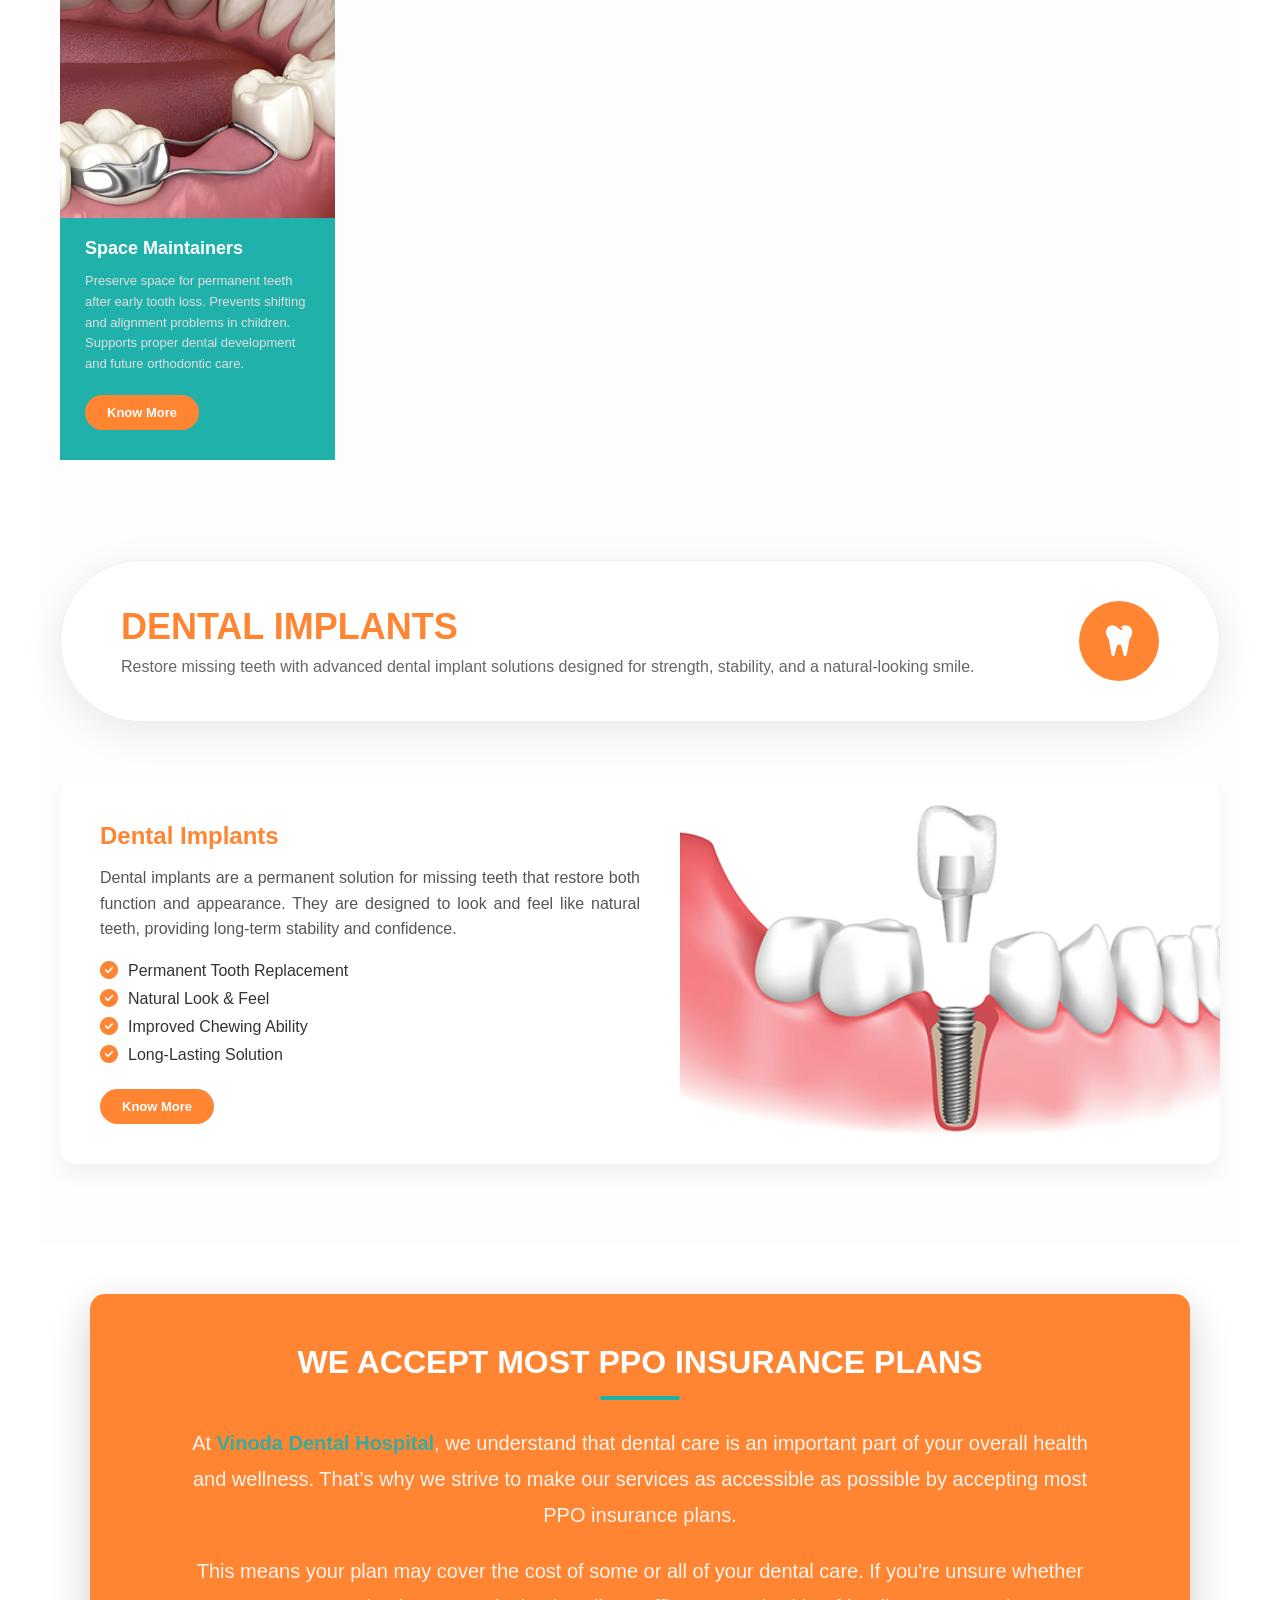
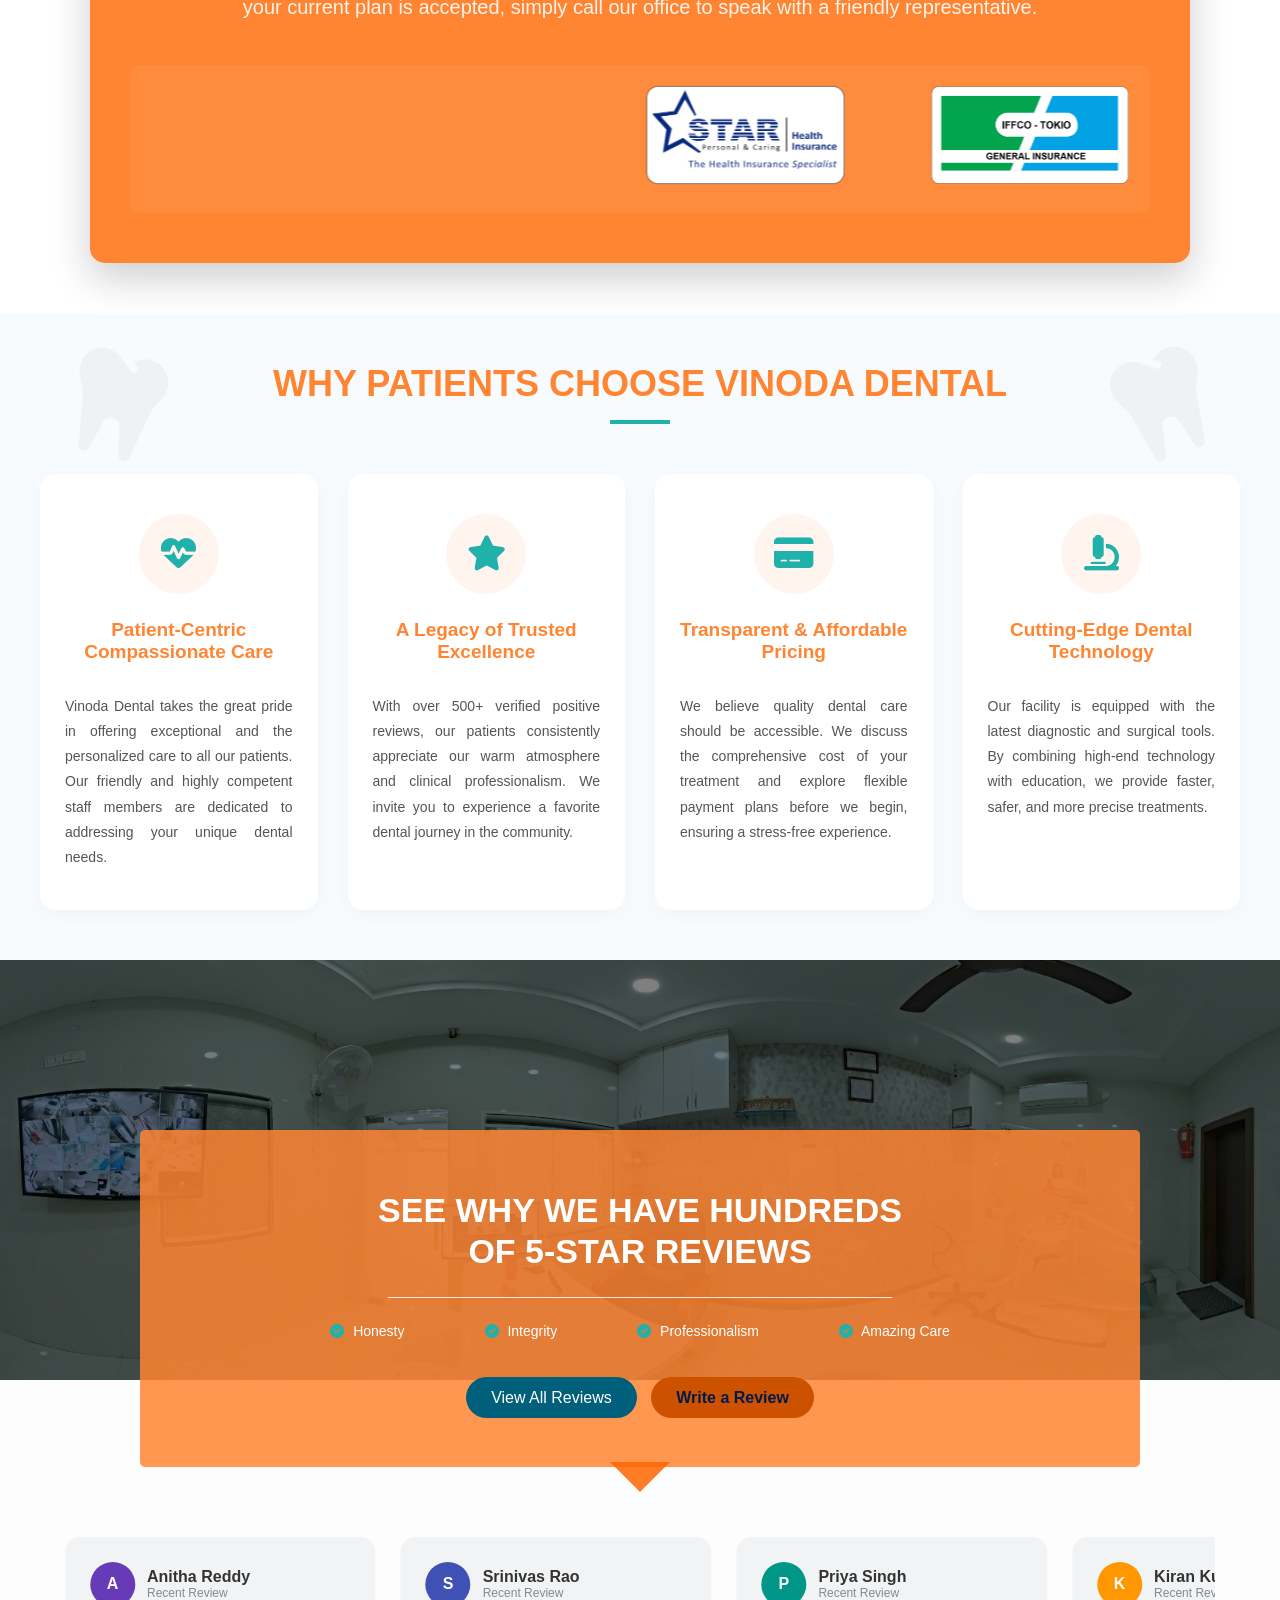
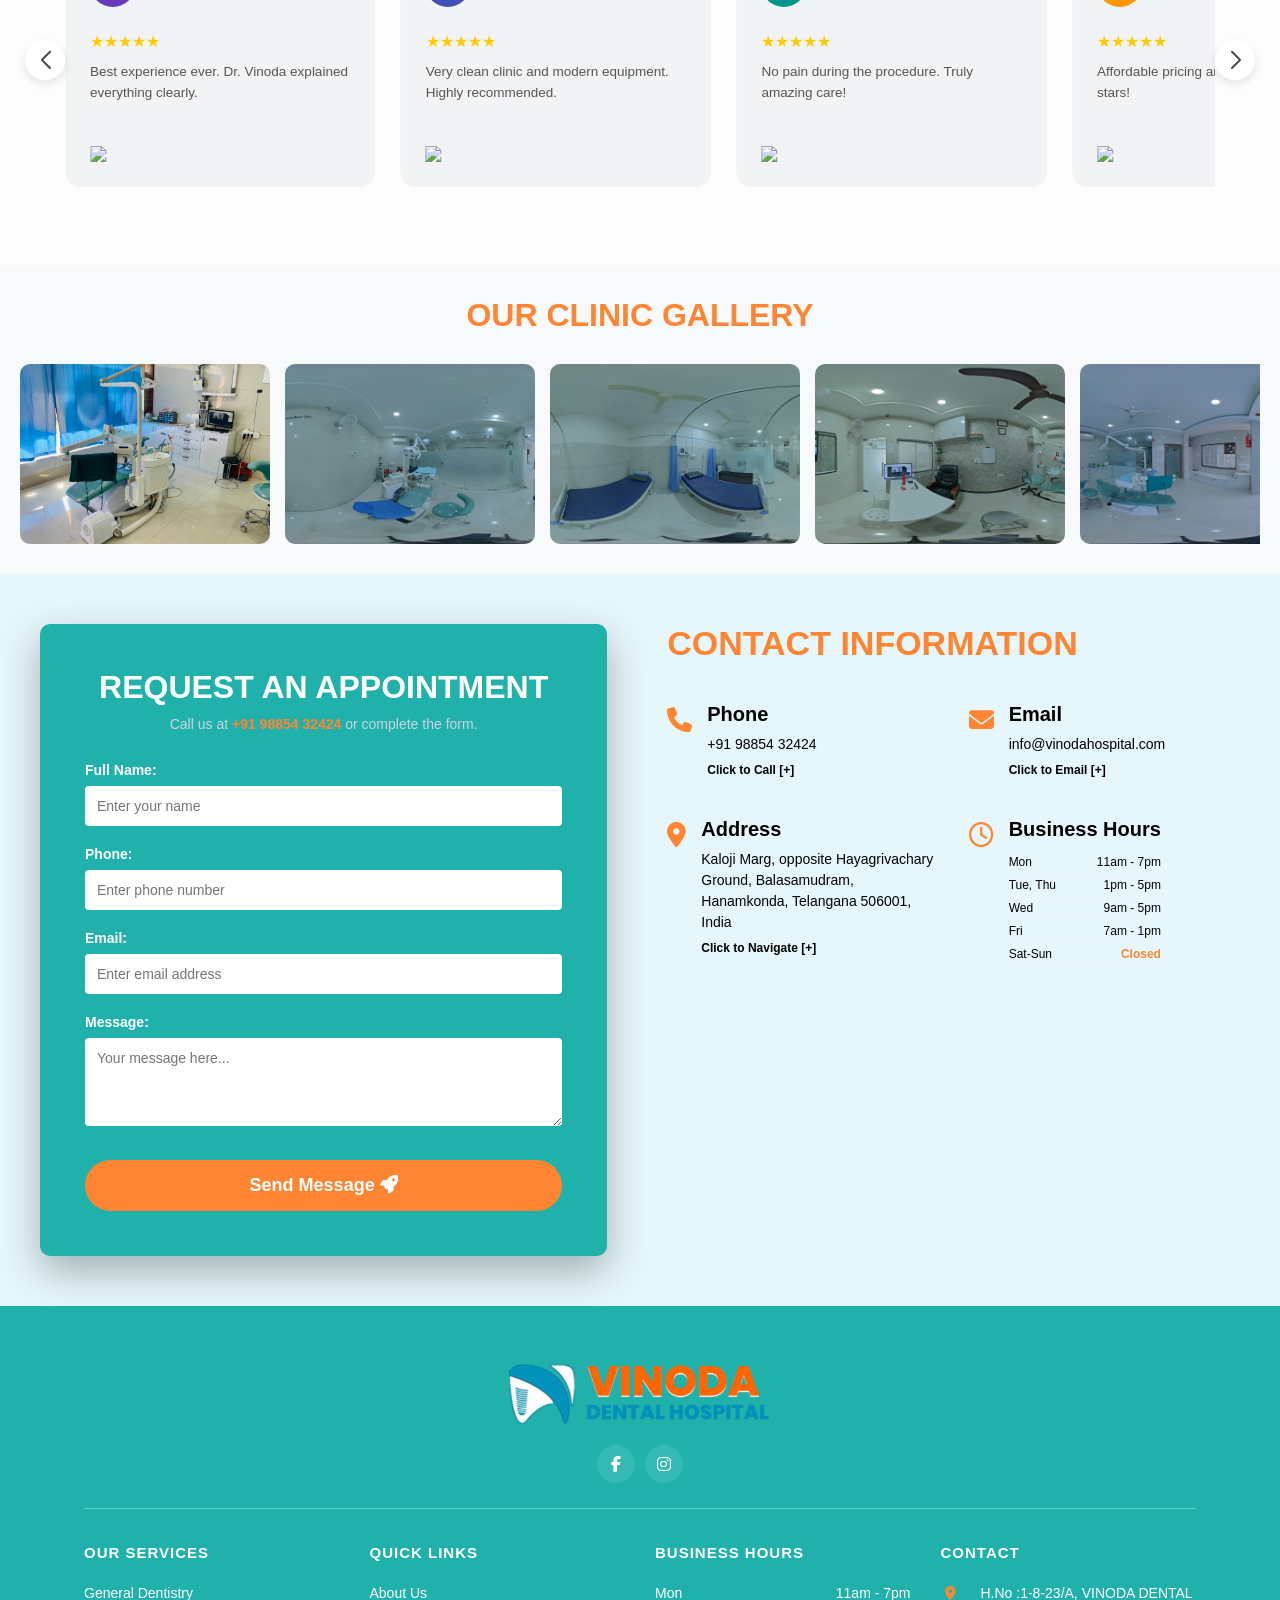
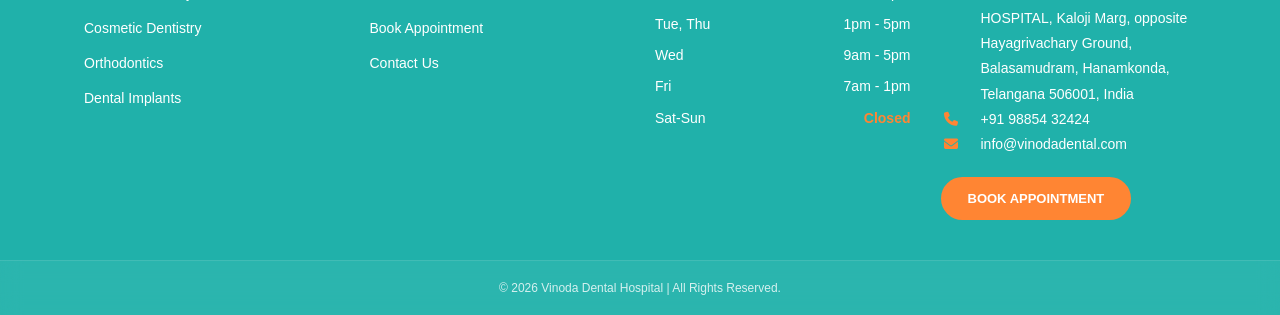
==== commit f94f6f15: "vinoda" ====
--- a/index.html
+++ b/index.html
@@ -542,7 +542,7 @@
                 <!-- 9 -->
                 <div class="service-card" data-aos="fade-up" data-aos-delay="900">
                     <div class="card-img">
-                        <img src="images/s9.png" alt="Sleep Apnea Treatment">
+                        <img src="images/about1.png" alt="Sleep Apnea Treatment">
 
                     </div>
                     <div class="blue-footer">
@@ -659,7 +659,7 @@
                 <!-- 2 -->
                 <div class="service-card" data-aos="fade-up" data-aos-delay="200">
                     <div class="card-img">
-                        <img src="images/s15.png" alt="Componeers">
+                        <img src="images/about1.png" alt="Componeers">
                     </div>
                     <div class="blue-footer">
                         <h3>Componeers</h3>
@@ -801,7 +801,7 @@
                 <!-- 4 -->
                 <div class="service-card" data-aos="fade-up" data-aos-delay="400">
                     <div class="card-img">
-                        <img src="images/s22.png" alt="Night and Athletic Guards">
+                        <img src="images/about1.png" alt="Night and Athletic Guards">
                     </div>
                     <div class="blue-footer">
                         <h3>Night and Athletic Guards</h3>
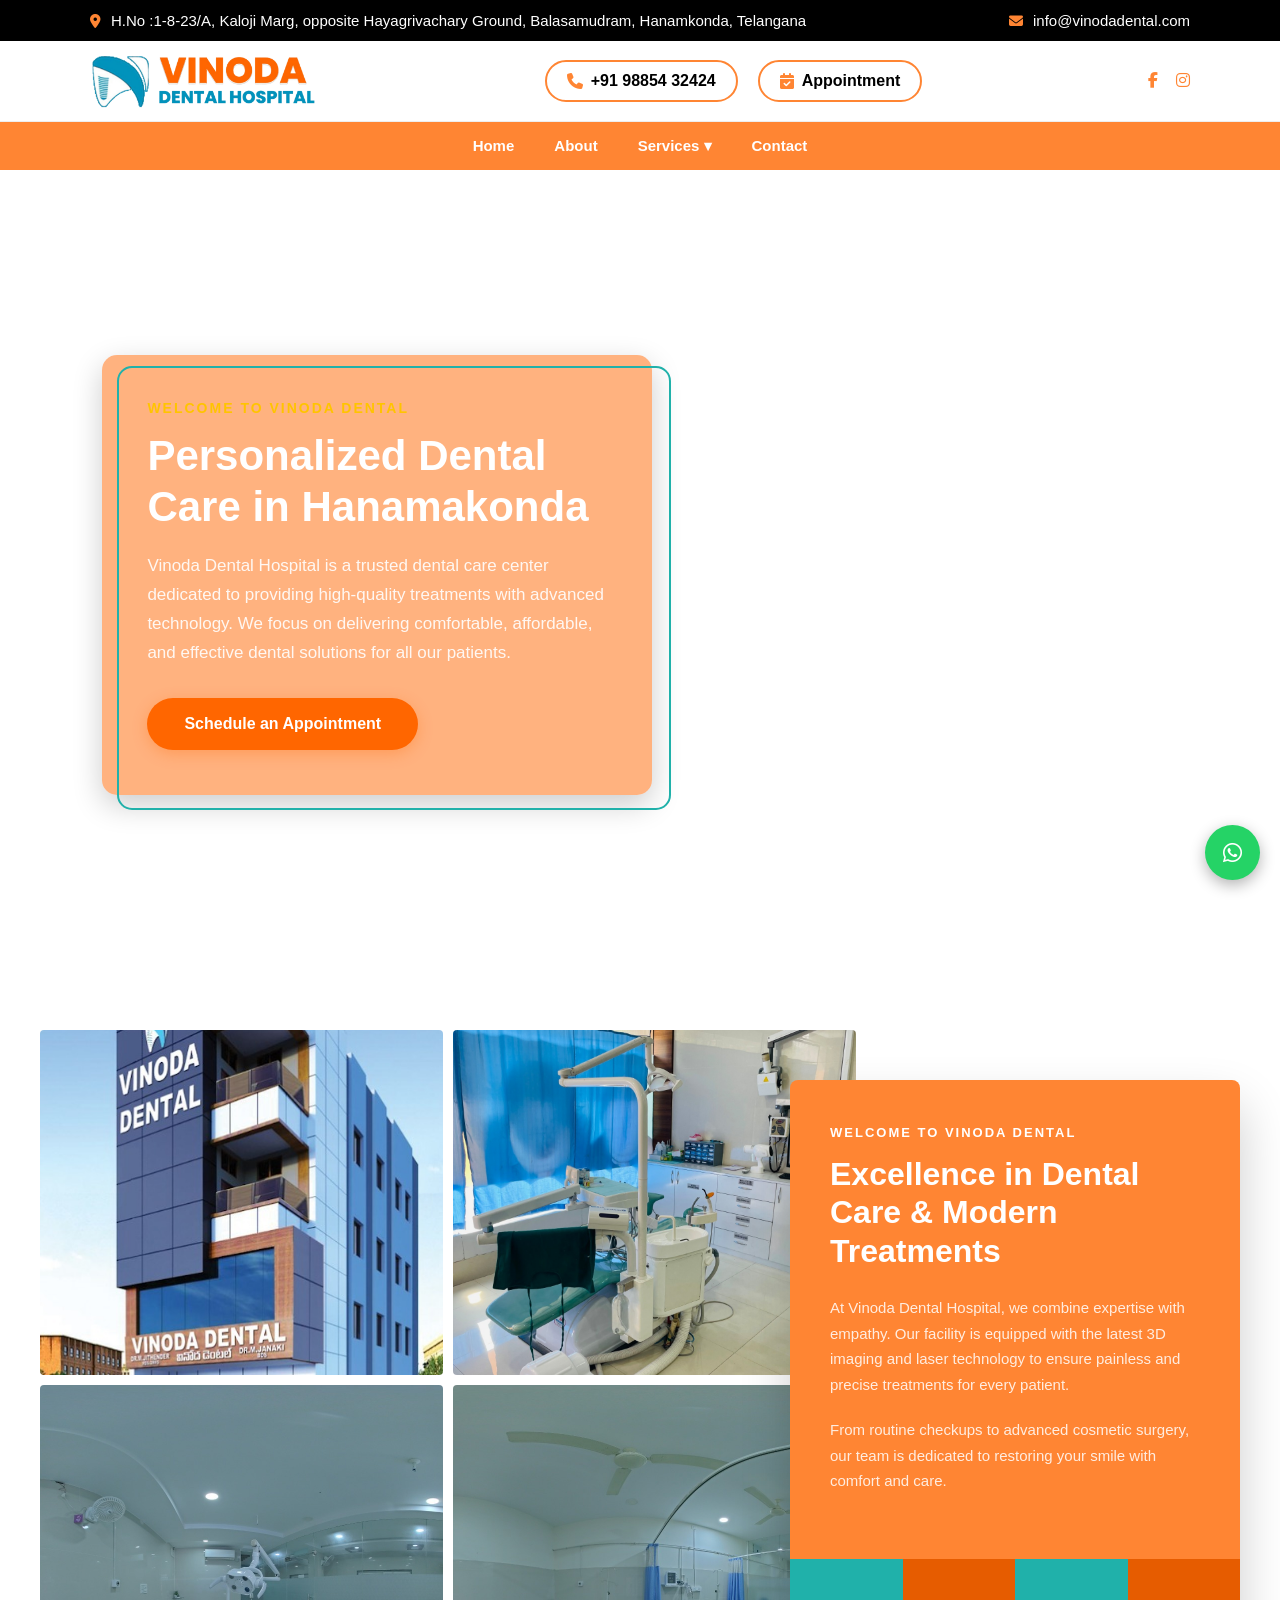
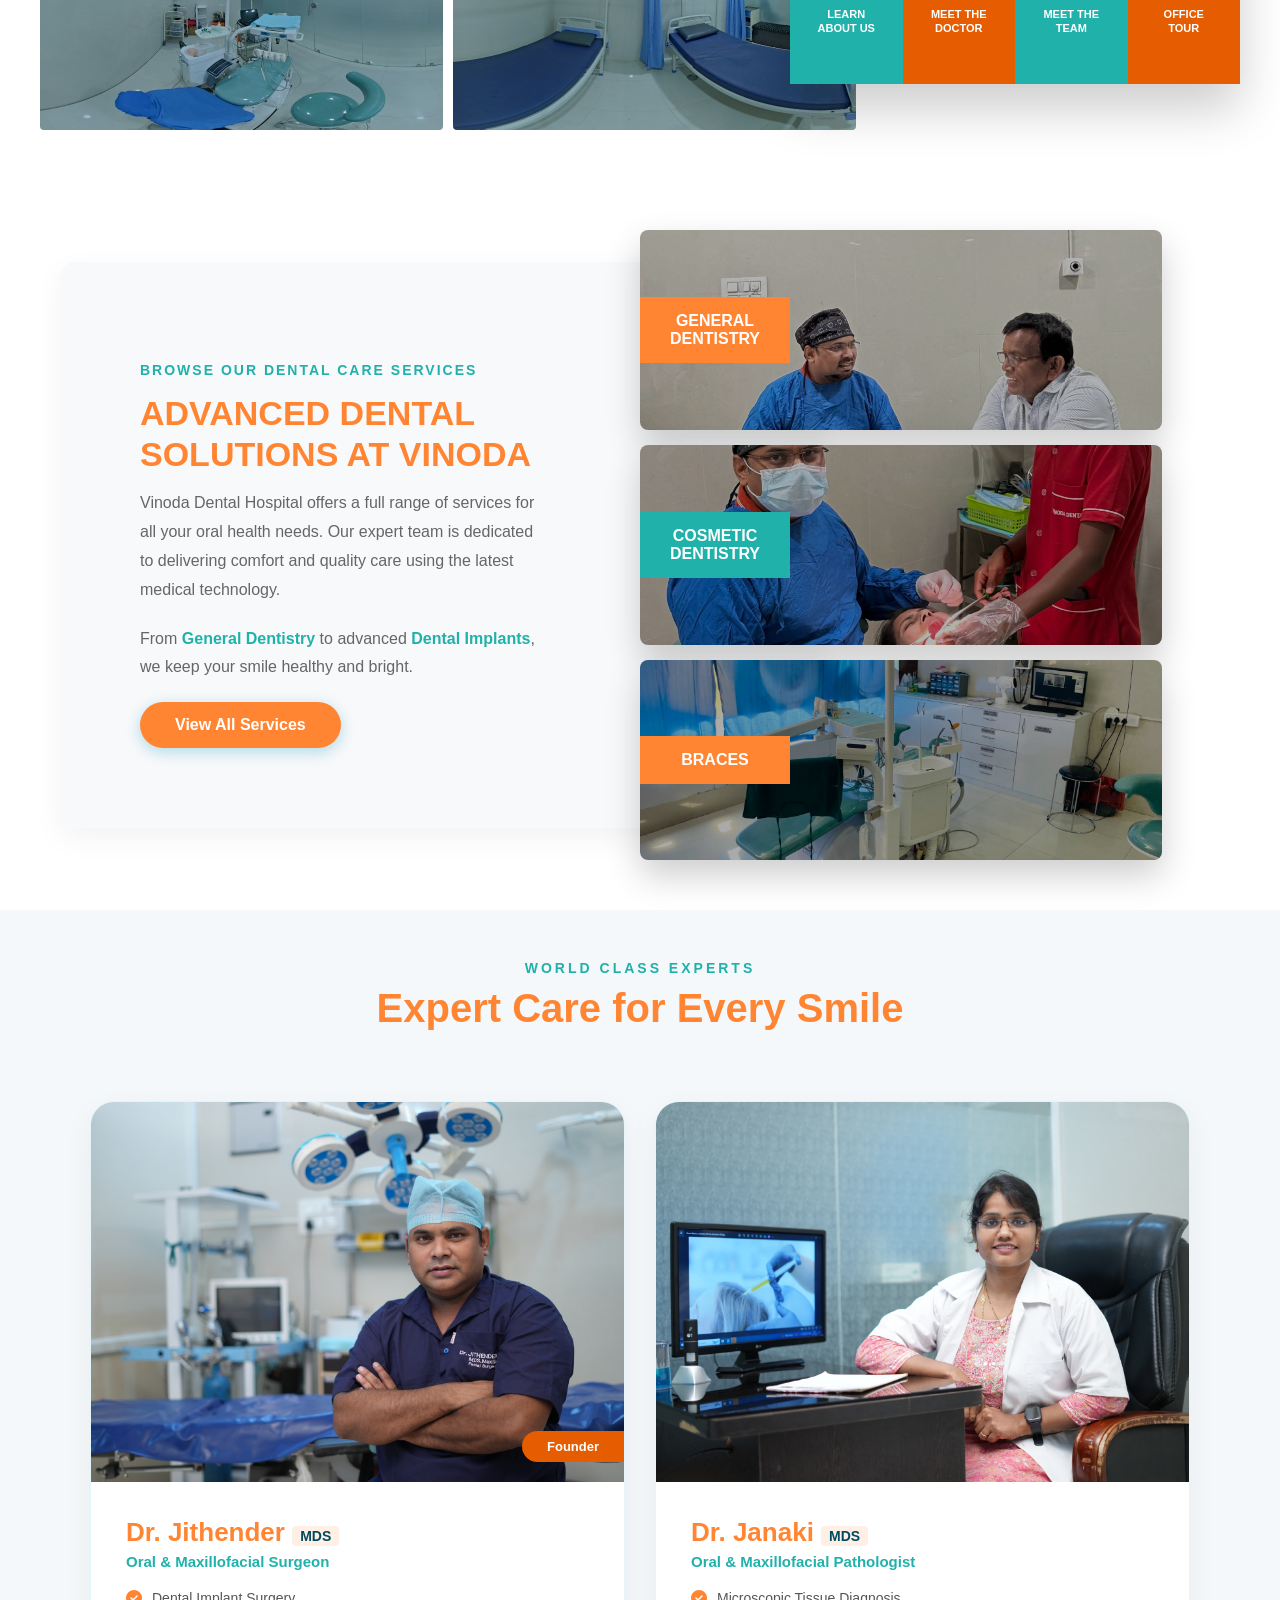
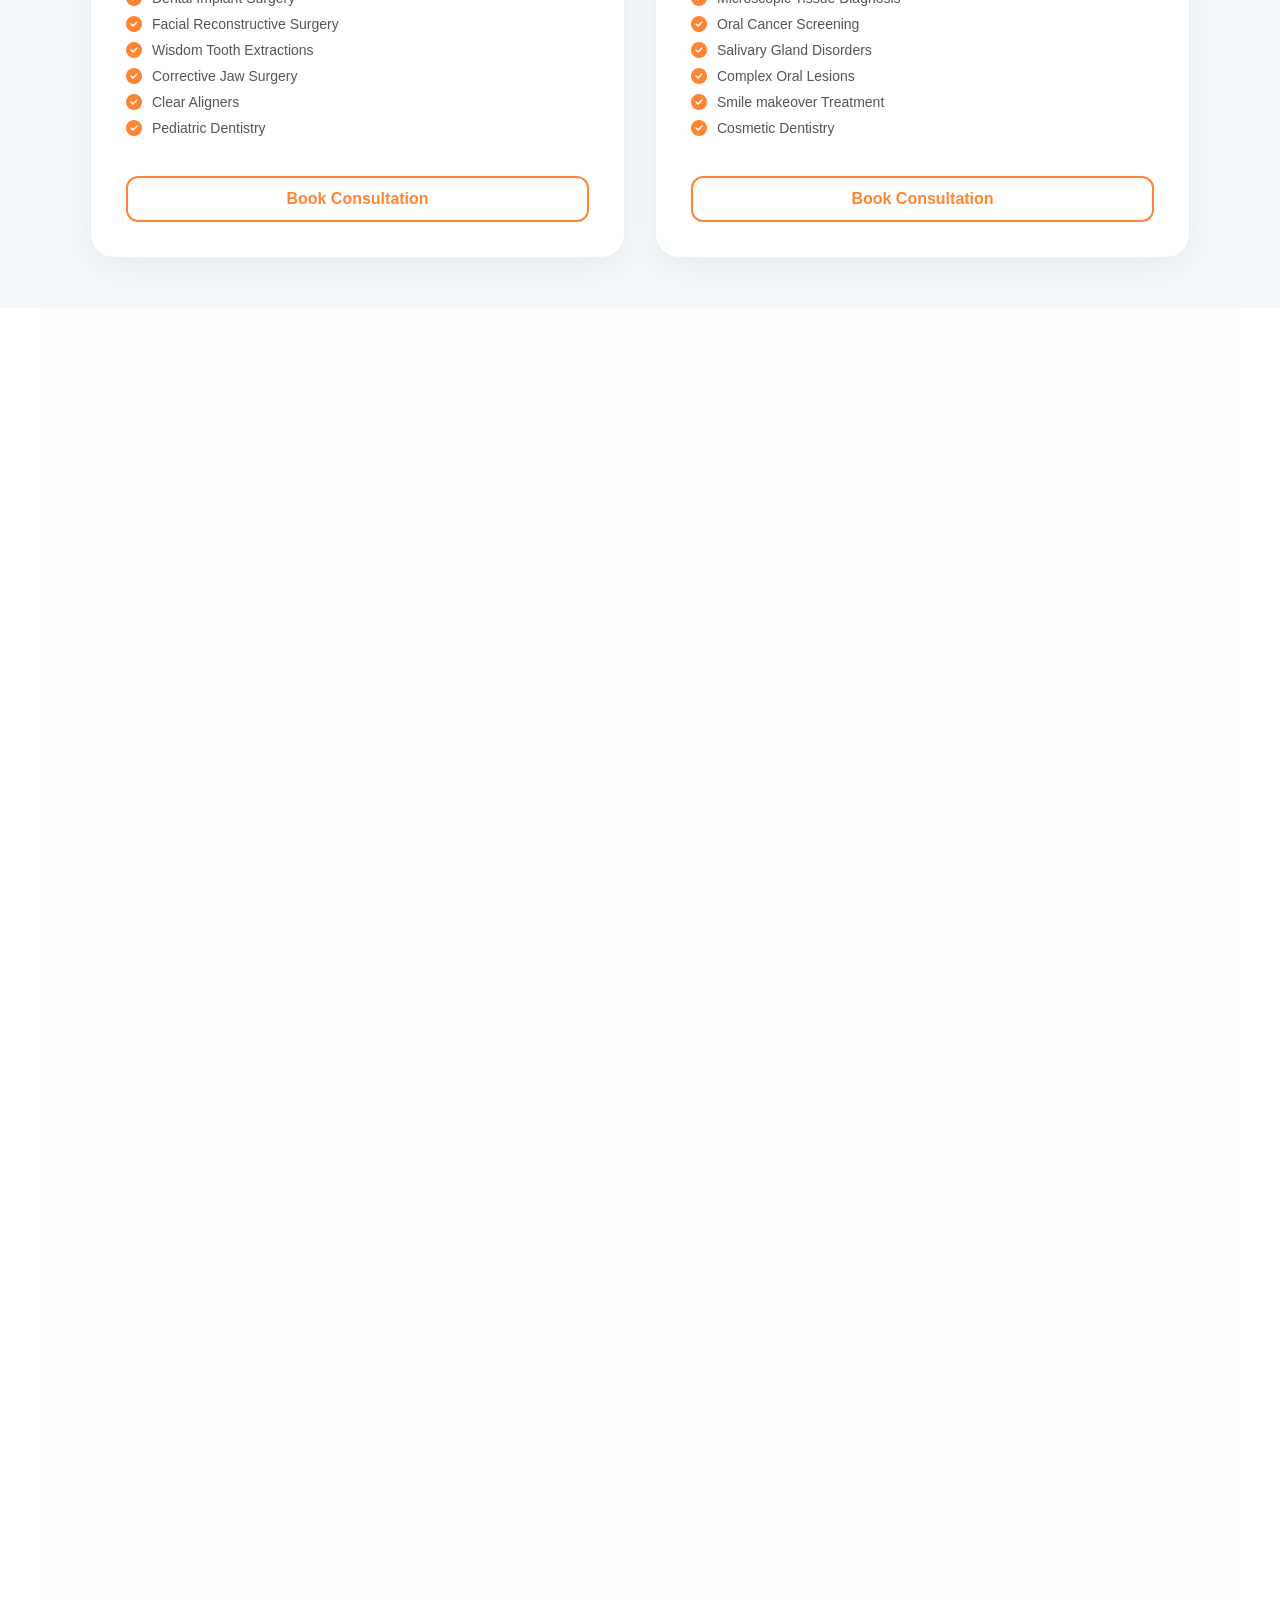
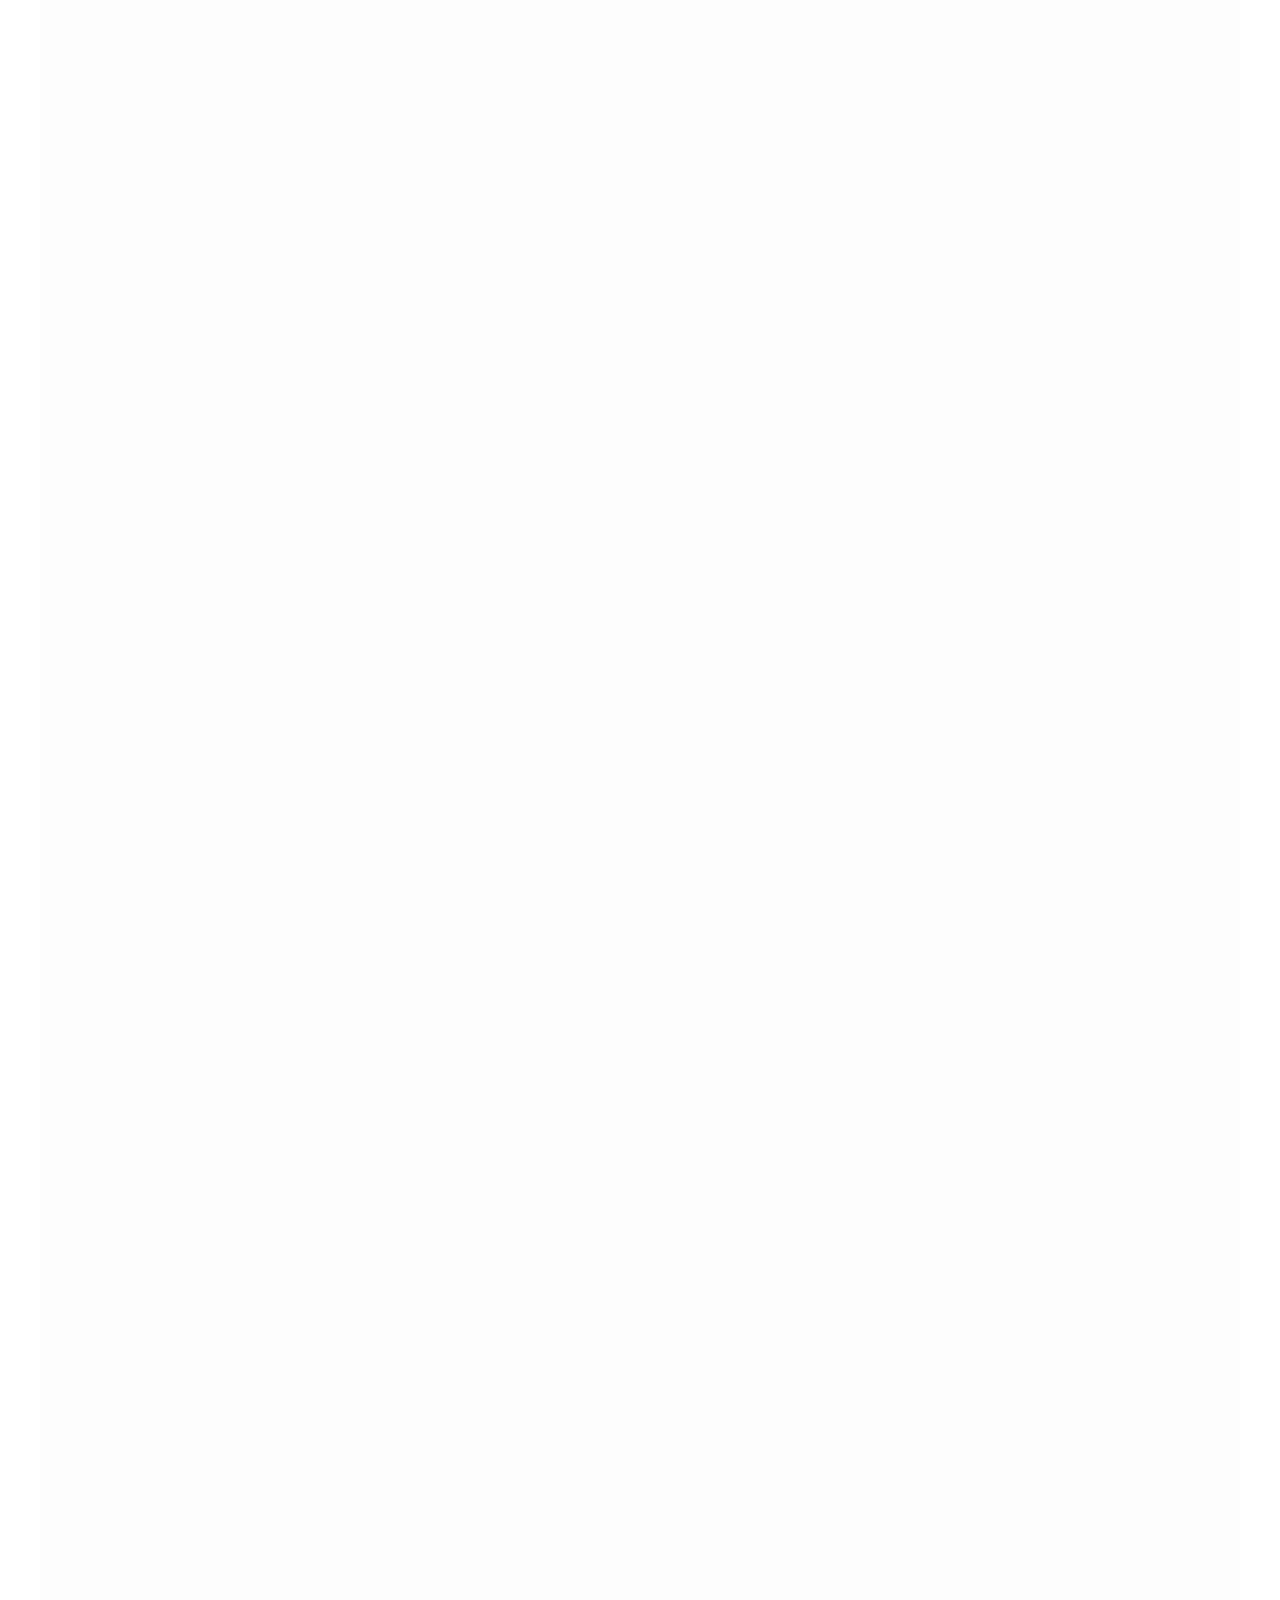
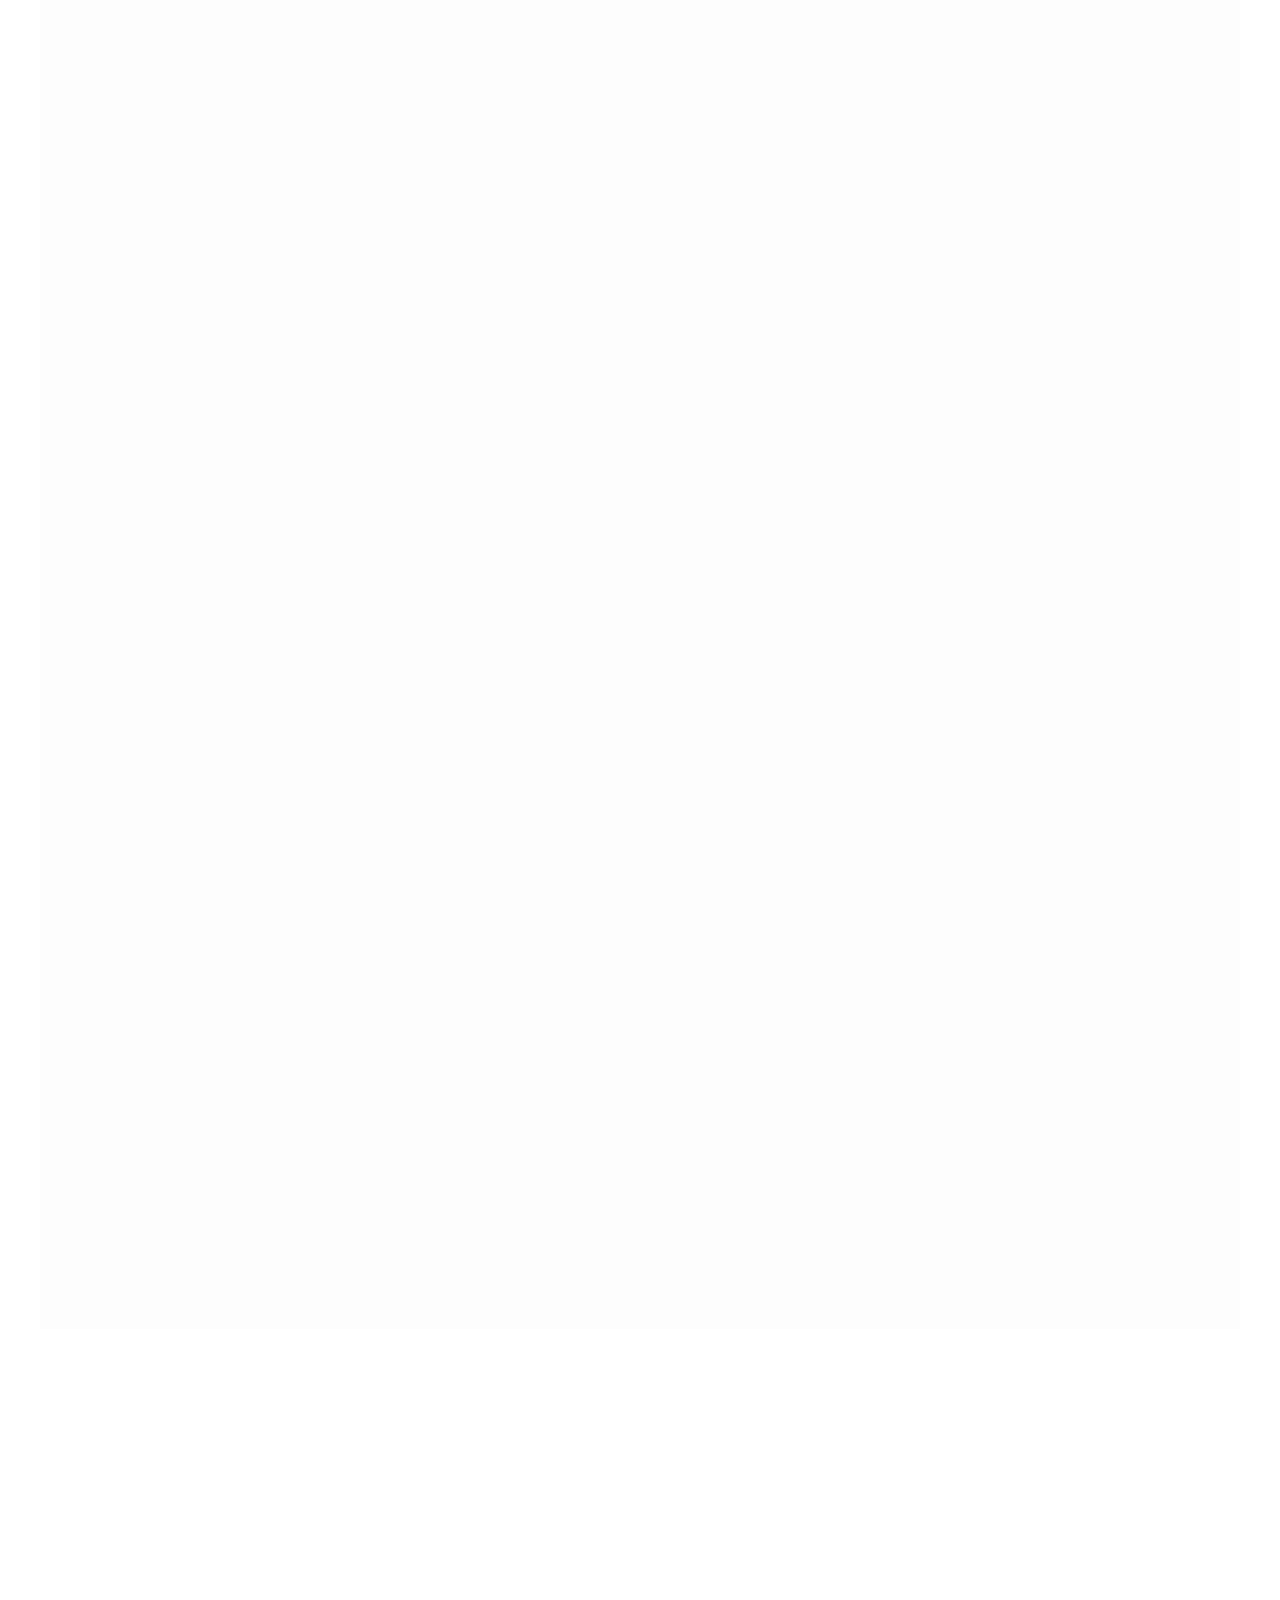
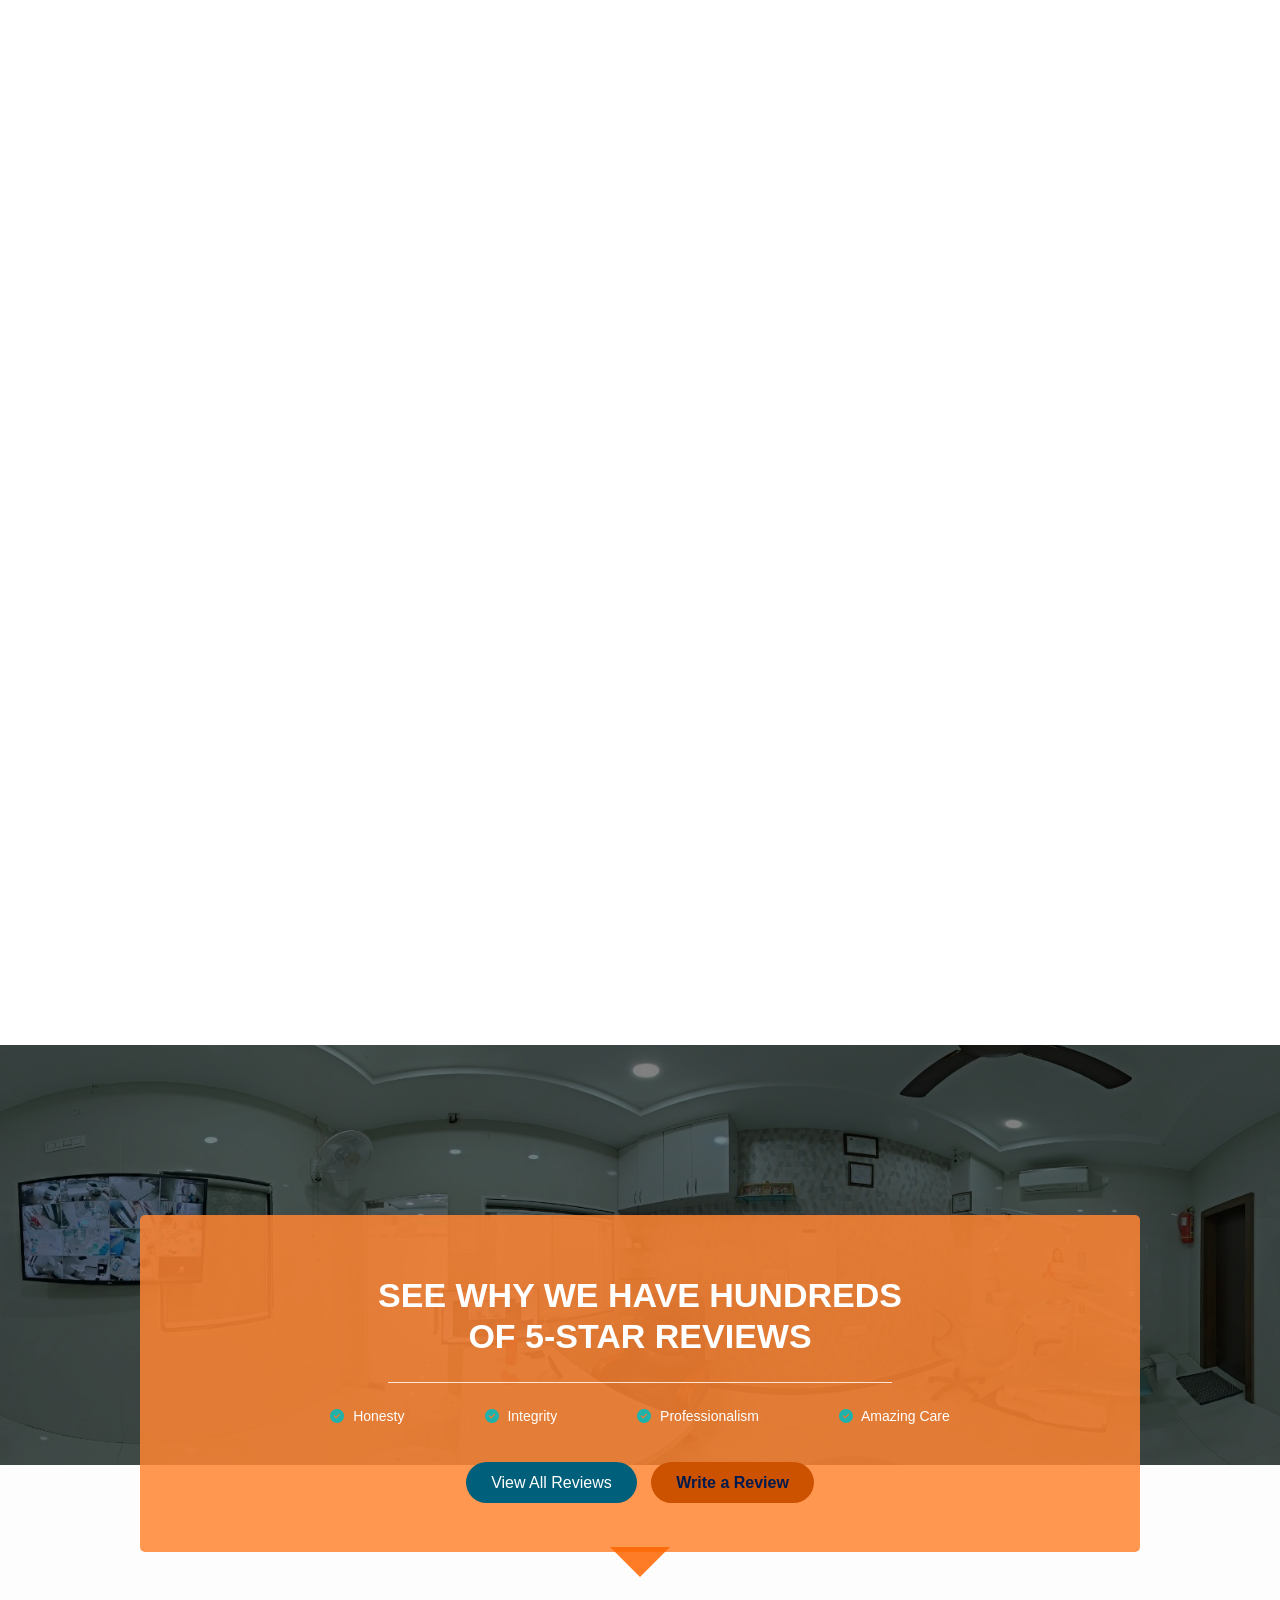
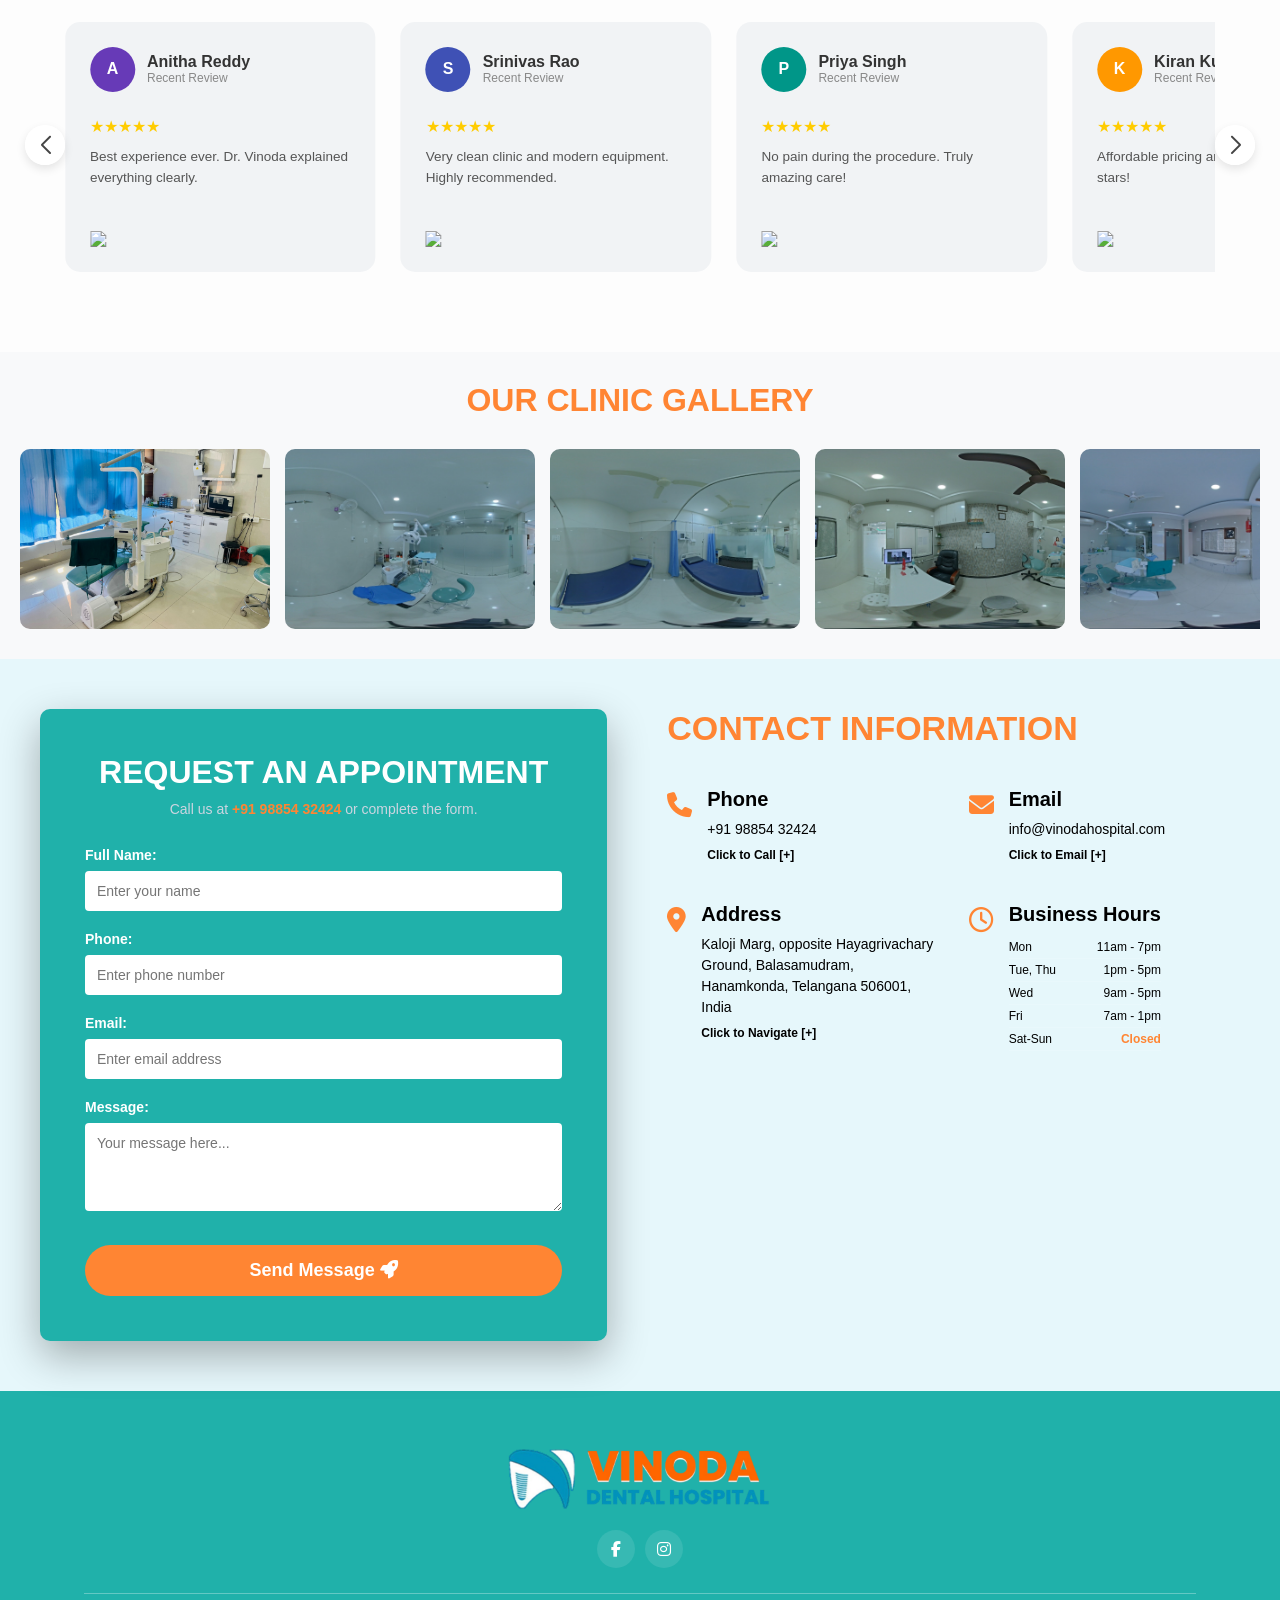
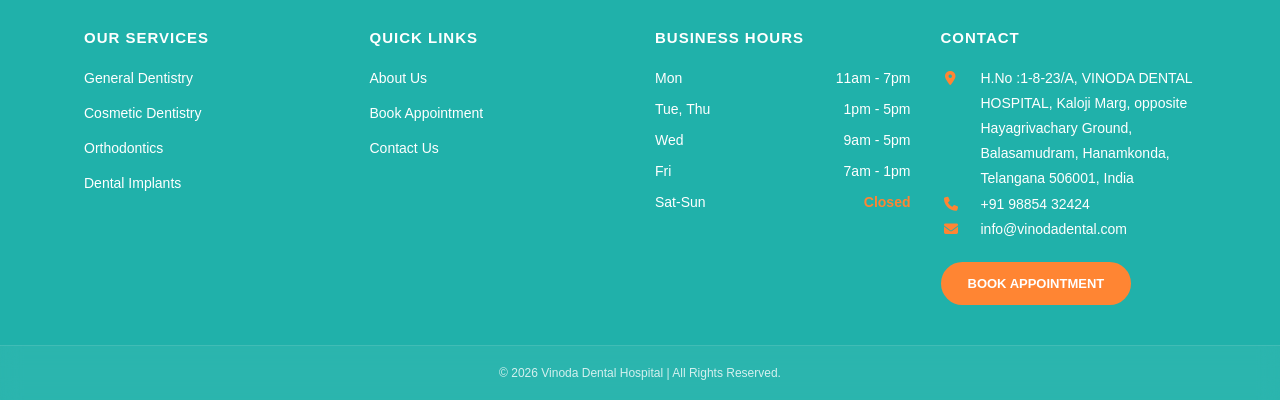
==== commit 4ba92608: "vinoda" ====
--- a/index.html
+++ b/index.html
@@ -539,19 +539,7 @@
                     </div>
                 </div>
 
-                <!-- 9 -->
-                <div class="service-card" data-aos="fade-up" data-aos-delay="900">
-                    <div class="card-img">
-                        <img src="images/about1.png" alt="Sleep Apnea Treatment">
-
-                    </div>
-                    <div class="blue-footer">
-                        <h3>Sleep Apnea Treatment</h3>
-                        <p>Improves breathing and reduces snoring during sleep. Enhances sleep quality and overall
-                            health. Custom solutions ensure comfort and effectiveness.</p>
-                        <a href="services.html" class="btn-orange">Know More</a>
-                    </div>
-                </div>
+               
 
                 <!-- 10 -->
                 <div class="service-card" data-aos="fade-up" data-aos-delay="1000">
@@ -656,18 +644,7 @@
                     </div>
                 </div>
 
-                <!-- 2 -->
-                <div class="service-card" data-aos="fade-up" data-aos-delay="200">
-                    <div class="card-img">
-                        <img src="images/about1.png" alt="Componeers">
-                    </div>
-                    <div class="blue-footer">
-                        <h3>Componeers</h3>
-                        <p>Pre-designed composite veneers for quick smile transformation. Minimally invasive and highly
-                            aesthetic solution. Delivers natural-looking and durable results.</p>
-                        <a href="services.html" class="btn-orange">Know More</a>
-                    </div>
-                </div>
+              
 
                 <!-- 3 -->
                 <div class="service-card" data-aos="fade-up" data-aos-delay="300">
@@ -798,18 +775,7 @@
                     </div>
                 </div>
 
-                <!-- 4 -->
-                <div class="service-card" data-aos="fade-up" data-aos-delay="400">
-                    <div class="card-img">
-                        <img src="images/about1.png" alt="Night and Athletic Guards">
-                    </div>
-                    <div class="blue-footer">
-                        <h3>Night and Athletic Guards</h3>
-                        <p>Custom-made guards protect teeth from grinding and sports injuries. Ensures safety, comfort,
-                            and durability during use. Helps maintain long-term oral health and alignment.</p>
-                        <a href="services.html" class="btn-orange">Know More</a>
-                    </div>
-                </div>
+               
 
                 <!-- 5 -->
                 <div class="service-card" data-aos="fade-up" data-aos-delay="500">
